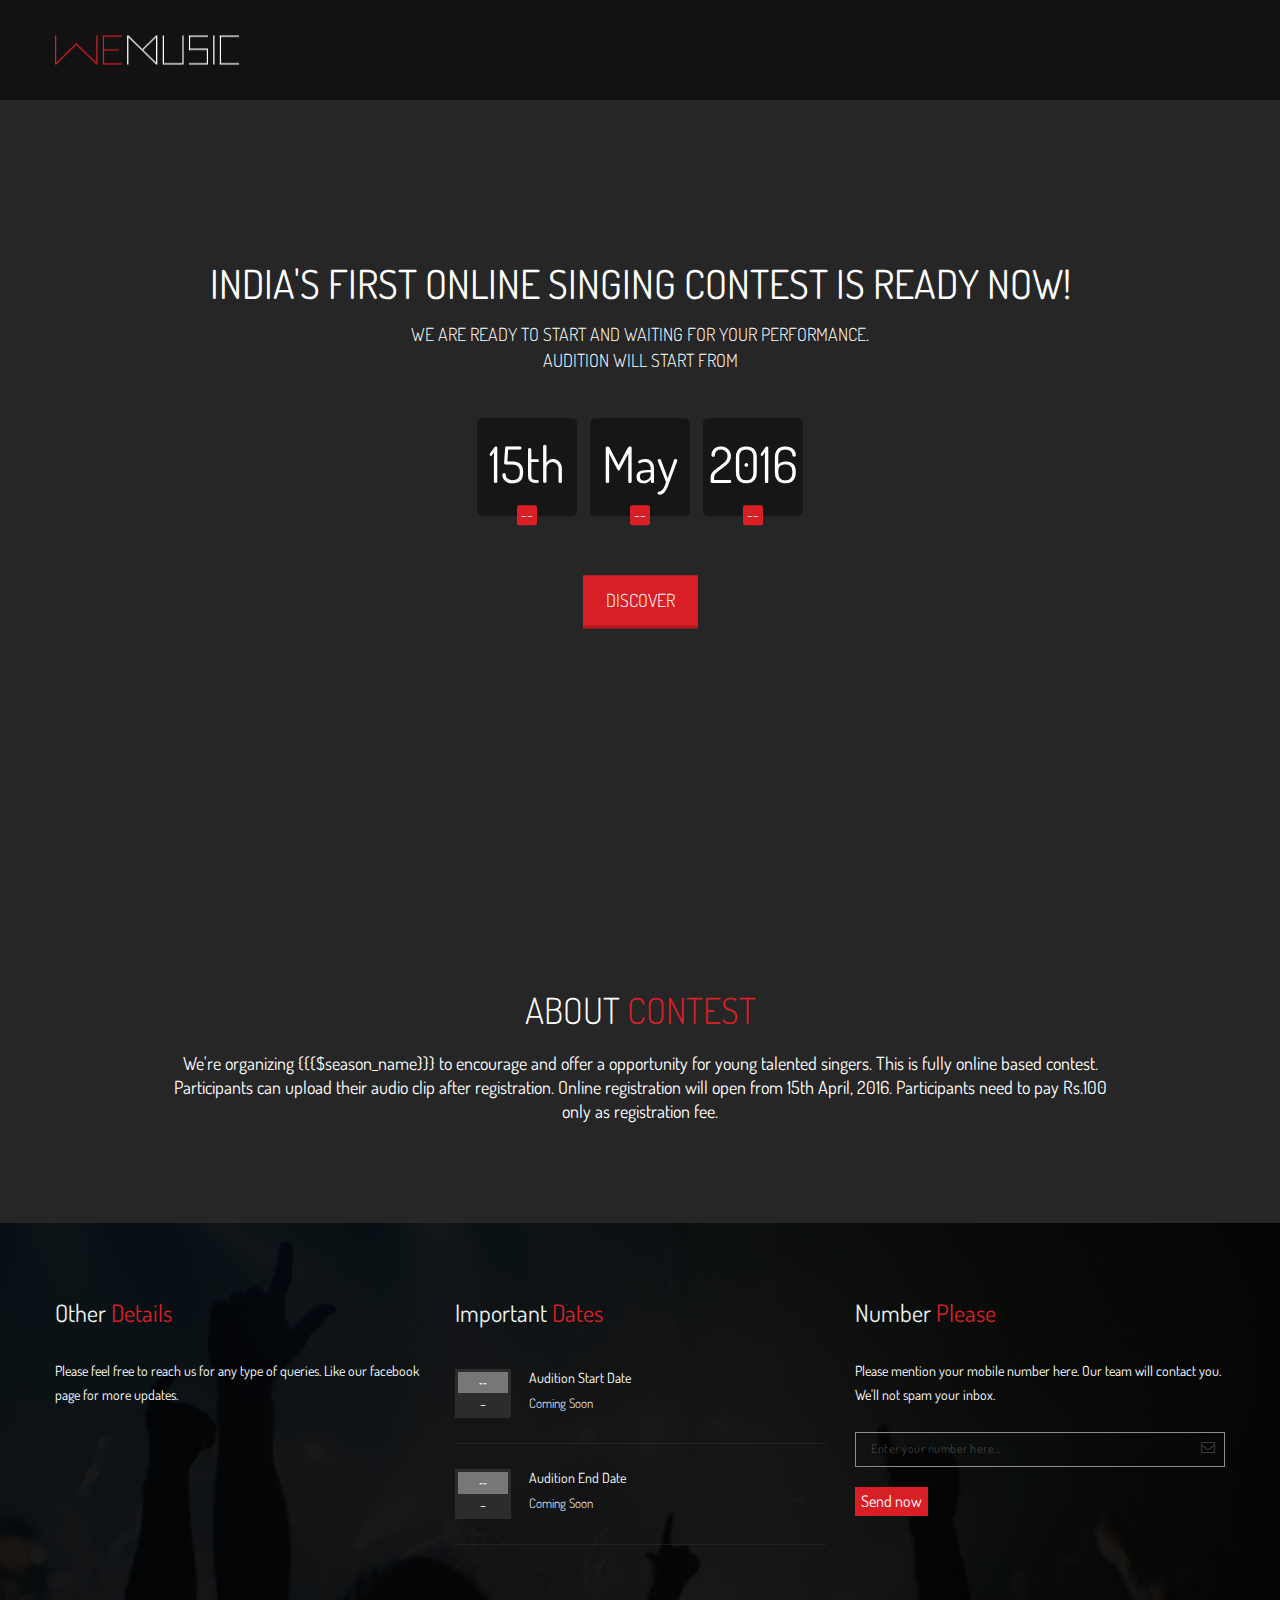
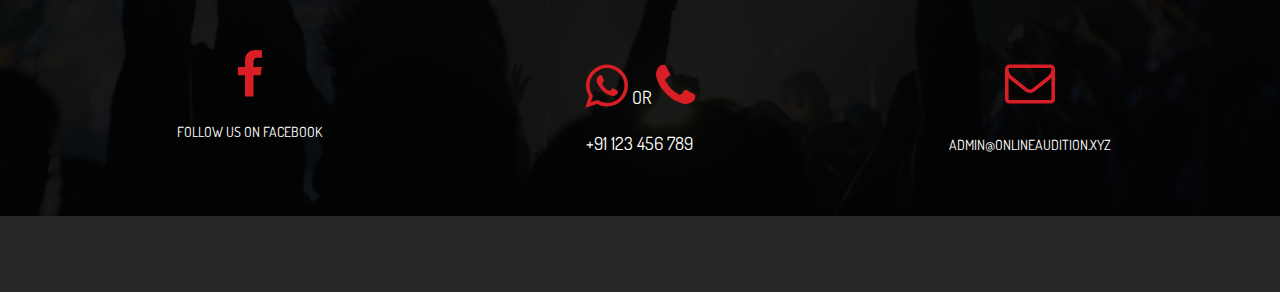
==== telso001/index.html @ 5410f7e4 "asd" ====
<!doctype html>
<html lang="en-US">
  <head>
    <meta http-equiv="Content-Type" content="text/html; charset=UTF-8"/>
    <meta name="viewport" content="width=device-width, initial-scale=1, maximum-scale=1, user-scalable=0"/>
    <link rel="shortcut icon" href="images/favicon.png"/>
    <title>Online Singing Audition | 2016</title>
	<meta name="keywords" content="Online Audition, Singing Contest, Sing online, Audition">
    <meta name="description" content="First online based singing contest WebUnplugged">

    <link rel='stylesheet' href='css/bootstrap.min.css' type='text/css' media='all'/>
    <link rel='stylesheet' href='css/settings.css' type='text/css' media='all'/>
    <link rel='stylesheet' href='css/widget-calendar-full.css' type='text/css' media='all'/>
    <link rel='stylesheet' href='css/style.css' type='text/css' media='all'/>
    <link rel='stylesheet' href='css/commerce.css' type='text/css' media='all'/>
    <link rel='stylesheet' href='css/font-awesome.min.css' type='text/css' media='all'/>
    <link rel='stylesheet' href='css/jquery.mb.YTPlayer.css' type='text/css' media='all'/>
    <link rel='stylesheet' href='css/owl.carousel.css' type='text/css' media='all'/>
    <link rel='stylesheet' href='css/owl.theme.css' type='text/css' media='all'/>
    <link rel='stylesheet' href='css/nivo-lightbox.css' type='text/css' media='all'/>
    <link rel='stylesheet' href='css/nivo-default.css' type='text/css' media='all'/>
    <link rel='stylesheet' href='css/mediaelementplayer.css' type='text/css' media='all'/>
    <link rel='stylesheet' href='css/layout.css' type='text/css' media='all'/>

    <link rel='stylesheet' href='http://fonts.googleapis.com/css?family=Dosis:100,300,400,700,900,300italic,400italic,700italic,900italic' type='text/css' media='all'/>

    <!-- HTML5 Shim and Respond.js IE8 support of HTML5 elements and media queries -->
        <!-- WARNING: Respond.js doesn't work if you view the page via file:// -->
        <!--[if lt IE 9]>
            <script src="js/html5shiv.min.js"></script>
            <script src="js/respond.min.js"></script>
        <![endif]-->
  </head>
  <body class="page-menu-transparent">
    <!--preloader-->
        <div id="loading">
      <div id="loading-center">
        <div id="loading-center-absolute">
          <div class="object"></div>
          <div class="object"></div>
          <div class="object"></div>
          <div class="object"></div>
          <div class="object"></div>
          <div class="object"></div>
          <div class="object"></div>
          <div class="object"></div>
          <div class="object"></div>
          <div class="object"></div>
        </div>
      </div> 
    </div>
        <!--end preloader-->
    <div class="site">
      <header class="noo-header" id="noo-header">
        <div class="navbar-wrapper">
          <div class="navbar navbar-default navbar-static-top">
            <div class="container">
              <div class="navbar-header">
                <h1 class="sr-only">Home</h1>
                <a href="./" class="navbar-brand">
                  <img class="noo-logo-img noo-logo-normal" src="images/logo.png" alt="">
                  <img class="noo-logo-img noo-logo-floating" src="images/logo.png" alt="">
                </a>
              </div>  
              <nav class="collapse navbar-collapse noo-navbar-collapse">
                <ul class="navbar-nav sf-menu">
                </ul>
              </nav>  
            </div>  
          </div>  
        </div>
      </header>
      <div class="container-wrap">
        <div class="main-content container-fullwidth">
          <div class="row row-fluid">
            <div class="nocontainer">
              <div class="col-sm-12">
                <div class="noo-countdown">
                  <ul class="full-background">
                    <li style="background-image: url('images/blog/blog2.jpg')"></li>
                    <li style="background-image: url('images/blog/blog7.jpg')"></li>
                    <li style="background-image: url('images/blog/blog5.jpg')"></li>
                    <li style="background-image: url('images/blog/blog6.jpg')"></li>
                  </ul>
                  <div class="overlay_parallax"></div>
                  <div class="noo-countdown-content">
                    <div class="container">
                      <h2>INDIA'S FIRST ONLINE SINGING CONTEST IS READY NOW!</h2>
                      <p>We are ready to start and waiting for your performance.</p>
                      <p>Audition will start from</p>
                      <!-- <div id="defaultCountdown"></div> -->
                      <div id="defaultCountdown" class="is-countdown">
                        <span class="countdown-row countdown-show4">
                          <span class="countdown-section">
                            <span class="countdown-amount">15th</span>
                            <span class="countdown-period">--</span>
                          </span>
                          <span class="countdown-section">
                            <span class="countdown-amount">May</span>
                            <span class="countdown-period">--</span>
                          </span>
                          <span class="countdown-section">
                            <span class="countdown-amount">2016</span>
                            <span class="countdown-period">--</span>
                          </span>
                        </span>
                      </div>
                      <div class="noo-countdown-footer register-now">
                        <a href="#" data-text="discover now"><span>Discover</span></a>
                      </div>
                    </div>
                  </div>
                </div>
              </div>
            </div>
          </div>

          <div class="row parallax row-fluid home-upcoming-event">
            <div class="overlay_parallax"></div>
            <div class="container">
              <div class="row">
                <div class="col-sm-12">
                  <div class="noo-shortcode-events">
                    <a name="upcoming"></a>
                    <h2 class="sh-event-title">
                      About <span>Contest</span>
                    </h2>
                    <p class="sh-ds">
                      We're organizing {{{$season_name}}} to encourage and offer a opportunity for young talented singers. This is fully online based contest. Participants can upload their audio clip after registration. Online registration will open from 15th April, 2016. Participants need to pay Rs.100 only as registration fee.
                    </p>                    
                  </div>
                </div>
              </div>
            </div>
          </div>
        </div>
      </div>
      <footer class="colophon site-info come-to-footer">
        <div class="colophon wigetized">
          <div class="background-footer"></div>
          <div class="container">
            <div class="row noo-footer-main">
              <div class="col-md-4 col-sm-6">
                <div class="widget widget_text">
                  <h4 class="widget-title">Other <span>Details</span></h4>
                  <div class="textwidget">
                    <p>
                      Please feel free to reach us for any type of queries. Like our facebook page for more updates.
                    </p>
                    <p>
                      
                    </p>
                  </div>
                </div>
              </div>  
              <div class="col-md-4 col-sm-6">
                <div class="widget tribe-events-adv-list-widget">
                  <h4 class="widget-title">Important <span>Dates</span></h4>
                  <div class="tribe-mini-calendar-event">
                    <div class="list-date">
                      <span class="list-dayname">--</span>
                      <span class="list-daynumber">-</span>
                    </div>
                    <div class="list-info">
                      <h2 class="entry-title summary">
                        Audition Start Date
                      </h2>
                      <div class="duration">
                        <span class="date-start dtstart">Coming Soon</span>
                       <!--  -
                        <span class="date-end dtend">October 31-10:00 pm</span> -->
                      </div>
                    </div>  
                  </div>
                  <div class="tribe-mini-calendar-event">
                    <div class="list-date">
                      <span class="list-dayname">--</span>
                      <span class="list-daynumber">-</span>
                    </div>
                    <div class="list-info">
                      <h2 class="entry-title summary">
                        Audition End Date
                      </h2>
                      <div class="duration">
                        <span class="date-start dtstart">Coming Soon</span>
                        <!-- -
                        <span class="date-end dtend">October 31-10:30 pm</span> -->
                      </div>
                    </div>  
                  </div>
                </div>
              </div>
              <div class="col-md-4 col-sm-6">
                <div class="widget mailchimp-widget">
                  <h4 class="widget-title">Number <span>Please</span></h4>
                  <form class="mc-subscribe-form" onSubmit="return saveContact()">
                    <label>Please mention your mobile number here. Our team will contact you. We'll not spam your inbox.</label>
                    <div class="input-mail">
                      <input type="text" name="mc_email" id="mobileNo" class="mc-email" value="" placeholder="Enter your number here..."/>
                      <span class="mobileError"></span>
                      <i class="fa fa-envelope-o icon-mc-email"></i>
                    </div>
                    <input type="submit" name="sendMob" value="Send now"/>
                  </form>
                </div>
              </div>
            </div>  
            <div class="noo-footer-bottom">
              <div class="widget widget_noo_infomation">
                <ul class="noo-infomation">
                  <li>
                    <a href="http://fb.com">
                      <span class="fa fa-facebook infomation-left"></span>
                      <address>Follow us on facebook</address>
                    </a>
                  </li>
                  <li class="info-phone">
                    <span class="fa fa-whatsapp infomation-left"></span> OR
                    <span class="fa fa-phone infomation-left"></span>
                    <span>+91 123 456 789</span>
                  </li>
                  <li class="info-mail">
                    <span class="fa fa-envelope-o infomation-left"></span>
                    <span><a href="mailto:admin@onlineaudition.xyz">admin@onlineaudition.xyz</a></span>
                  </li>
                </ul>
              </div>
            </div>
          </div>  
        </div>  
      </footer>  
    </div>

    <script type='text/javascript' src='http://code.jquery.com/jquery-1.11.3.min.js'></script>
    <script type='text/javascript' src='js/jquery-migrate.min.js'></script>
    <script type='text/javascript' src='js/jquery.themepunch.tools.min.js'></script>
    <script type='text/javascript' src='js/jquery.themepunch.revolution.min.js'></script>
    <script type='text/javascript' src='js/modernizr-2.7.1.min.js'></script>
    <script type='text/javascript' src='js/imagesloaded.pkgd.min.js'></script>
    <script type='text/javascript' src='js/jquery.carouFredSel-6.2.1.js'></script>
    <script type='text/javascript' src='js/jquery.touchSwipe.min.js'></script>
    <script type='text/javascript' src='js/bootstrap.min.js'></script>
    <script type='text/javascript' src='js/hoverIntent-r7.min.js'></script>
    <script type='text/javascript' src='js/superfish-1.7.4.min.js'></script>
    <script type='text/javascript' src='js/main.js'></script>
    <script type='text/javascript' src='js/mediaelement-and-player.js'></script>
    <script type='text/javascript' src='js/player.js'></script>
    <script type='text/javascript' src='js/jquery.plugin.min.js'></script>
    <script type='text/javascript' src='js/jquery.countdown.min.js'></script> 
    <script type='text/javascript' src='js/jquery.parallax.js'></script>
    <script type='text/javascript' src='js/owl.carousel.min.js'></script>

    <script type="text/javascript">
          var $height_w   = jQuery(window).height();
          function saveContact() {
            if(!$('#mobileNo').val()) {
              $('.mobileError').html('Please enter your mobile number');
              return false;
            }
            if($('#mobileNo').val().length != 10){
              $('.mobileError').html('Please enter a valid number');
              return false;
            }
            $.ajax({
              url: 'save-contact.php',
              type: 'POST',
              data: {
                mobile_no: $('#mobileNo').val()
              },
              success: function(res) {
                $('.mobileError').html('Thanks we will contact you soon');
              }
            });
            
            return false;
          }
          

          jQuery('.noo-countdown').css('height',$height_w+'px');
          jQuery(window).resize(function(){
                var $height_w = jQuery(window).height();
                jQuery('.noo-countdown').css('height',$height_w+'px');
          });
            jQuery(function () {
              $('body').on('click', '.register-now', function() {
              $("html, body").animate({
                  scrollTop: $('.come-to-footer').outerHeight()
              }, 800);
              return false;
          });

                jQuery('.full-background li:first-child').show();
                var myVar = '';
                clearInterval(myVar);
                myVar = setInterval(function(){
                    jQuery('.full-background li:first-child').fadeOut(1200).next('li').fadeIn(1200).end().appendTo('.full-background');
                },3500);
              
                                  
              austDay = new Date(2016, 5 - 1,  31);
              // jQuery('#defaultCountdown').countdown({until: austDay});
              jQuery('#year').text(austDay.getFullYear());
            });

        </script>
  </body>
</html>
---- telso001/css/settings.css ----
@font-face {
    font-family: 'revicons';
    src: url('../fonts/revicons.eot?5510888');
    src: url('../fonts/revicons.eot?5510888#iefix') format('embedded-opentype'),url('../fonts/revicons.woff?5510888') format('woff'),url('../fonts/revicons.ttf?5510888') format('truetype'),url('../fonts/revicons.svg?5510888#revicons') format('svg');
    font-weight: normal;
    font-style: normal;
}

[class^="revicon-"]:before,[class*=" revicon-"]:before {
    font-family: "revicons";
    font-style: normal;
    font-weight: normal;
    speak: none;
    display: inline-block;
    text-decoration: inherit;
    width: 1em;
    margin-right: .2em;
    text-align: center;
    font-variant: normal;
    text-transform: none;
    line-height: 1em;
    margin-left: .2em;
}

.revicon-search-1:before {
    content: '\e802';
}

.revicon-pencil-1:before {
    content: '\e831';
}

.revicon-picture-1:before {
    content: '\e803';
}

.revicon-cancel:before {
    content: '\e80a';
}

.revicon-info-circled:before {
    content: '\e80f';
}

.revicon-trash:before {
    content: '\e801';
}

.revicon-left-dir:before {
    content: '\e817';
}

.revicon-right-dir:before {
    content: '\e818';
}

.revicon-down-open:before {
    content: '\e83b';
}

.revicon-left-open:before {
    content: '\e819';
}

.revicon-right-open:before {
    content: '\e81a';
}

.revicon-angle-left:before {
    content: '\e820';
}

.revicon-angle-right:before {
    content: '\e81d';
}

.revicon-left-big:before {
    content: '\e81f';
}

.revicon-right-big:before {
    content: '\e81e';
}

.revicon-magic:before {
    content: '\e807';
}

.revicon-picture:before {
    content: '\e800';
}

.revicon-export:before {
    content: '\e80b';
}

.revicon-cog:before {
    content: '\e832';
}

.revicon-login:before {
    content: '\e833';
}

.revicon-logout:before {
    content: '\e834';
}

.revicon-video:before {
    content: '\e805';
}

.revicon-arrow-combo:before {
    content: '\e827';
}

.revicon-left-open-1:before {
    content: '\e82a';
}

.revicon-right-open-1:before {
    content: '\e82b';
}

.revicon-left-open-mini:before {
    content: '\e822';
}

.revicon-right-open-mini:before {
    content: '\e823';
}

.revicon-left-open-big:before {
    content: '\e824';
}

.revicon-right-open-big:before {
    content: '\e825';
}

.revicon-left:before {
    content: '\e836';
}

.revicon-right:before {
    content: '\e826';
}

.revicon-ccw:before {
    content: '\e808';
}

.revicon-arrows-ccw:before {
    content: '\e806';
}

.revicon-palette:before {
    content: '\e829';
}

.revicon-list-add:before {
    content: '\e80c';
}

.revicon-doc:before {
    content: '\e809';
}

.revicon-left-open-outline:before {
    content: '\e82e';
}

.revicon-left-open-2:before {
    content: '\e82c';
}

.revicon-right-open-outline:before {
    content: '\e82f';
}

.revicon-right-open-2:before {
    content: '\e82d';
}

.revicon-equalizer:before {
    content: '\e83a';
}

.revicon-layers-alt:before {
    content: '\e804';
}

.revicon-popup:before {
    content: '\e828';
}

.tp-static-layers {
    position: absolute;
    z-index: 505;
    top: 0px;
    left: 0px;
}

.tp-caption .frontcorner {
    width: 0;
    height: 0;
    border-left: 40px solid transparent;
    border-right: 0px solid transparent;
    border-top: 40px solid #00A8FF;
    position: absolute;
    left: -40px;
    top: 0px;
}

.tp-caption .backcorner {
    width: 0;
    height: 0;
    border-left: 0px solid transparent;
    border-right: 40px solid transparent;
    border-bottom: 40px solid #00A8FF;
    position: absolute;
    right: 0px;
    top: 0px;
}

.tp-caption .frontcornertop {
    width: 0;
    height: 0;
    border-left: 40px solid transparent;
    border-right: 0px solid transparent;
    border-bottom: 40px solid #00A8FF;
    position: absolute;
    left: -40px;
    top: 0px;
}

.tp-caption .backcornertop {
    width: 0;
    height: 0;
    border-left: 0px solid transparent;
    border-right: 40px solid transparent;
    border-top: 40px solid #00A8FF;
    position: absolute;
    right: 0px;
    top: 0px;
}

.tp-layer-inner-rotation {
    position: relative!important;
}

img.tp-slider-alternative-image {
    width: 100%;
    height: auto;
}

.rev_slider_wrapper {
    position: relative;
}

.rev_slider_wrapper>ul {
    visibility: hidden;
}

.rev_slider {
    position: relative;
    overflow: visible;
}

.rev_slider img {
    max-width: none!important;
    -moz-transition: none 0;
    -webkit-transition: none 0;
    -o-transition: none 0;
    transition: none 0;
    margin: 0px;
    padding: 0px;
    border-width: 0px;
    border: none;
}

.rev_slider .no-slides-text {
    font-weight: bold;
    text-align: center;
    padding-top: 80px;
}

.rev_slider>ul {
    margin: 0px;
    padding: 0px;
    list-style: none!important;
    list-style-type: none;
    background-position: 0px 0px;
}

.rev_slider>ul>li,.rev_slider>ul>li:before {
    list-style: none!important;
    position: absolute;
    visibility: hidden;
    margin: 0px!important;
    padding: 0px!important;
    overflow-x: visible;
    overflow-y: visible;
    list-style-type: none!important;
    background-image: none;
    background-position: 0px 0px;
    text-indent: 0em;
}

.tp-revslider-slidesli,.tp-revslider-mainul {
    padding: 0!important;
    margin: 0!important;
    list-style: none!important;
}

.tp-simpleresponsive>ul,.tp-simpleresponsive>ul>li,.tp-simpleresponsive>ul>li:before {
    list-style: none;
    padding: 0!important;
    margin: 0!important;
    list-style: none!important;
    overflow-x: visible;
    overflow-y: visible;
    background-image: none;
}

.tp-simpleresponsive>ul li {
    list-style: none;
    position: absolute;
    visibility: hidden;
}

.rev_slider .tp-caption,.rev_slider .caption {
    position: absolute;
    visibility: hidden;
    white-space: nowrap;
}

.tp-simpleresponsive img {
    max-width: none;
}

.tp-caption {
    z-index: 1;
}

.tp_inner_padding {
    box-sizing: border-box;
    -webkit-box-sizing: border-box;
    -moz-box-sizing: border-box;
    max-height: none!important;
}

.tp-hide-revslider,.tp-caption.tp-hidden-caption {
    visibility: hidden!important;
    display: none!important;
}

.rev_slider embed,.rev_slider iframe,.rev_slider object,.rev_slider video {
    max-width: none!important;
}

.noFilterClass {
    filter: none!important;
}

.tp-caption.coverscreenvideo {
    width: 100%;
    height: 100%;
    top: 0px;
    left: 0px;
    position: absolute;
}

.caption.fullscreenvideo {
    left: 0px;
    top: 0px;
    position: absolute;
    width: 100%;
    height: 100%;
}

.caption.fullscreenvideo iframe,.caption.fullscreenvideo video {
    width: 100%!important;
    height: 100%!important;
    display: none;
}

.tp-caption.fullscreenvideo {
    left: 0px;
    top: 0px;
    position: absolute;
    width: 100%;
    height: 100%;
}

.tp-caption.fullscreenvideo iframe,.tp-caption.fullscreenvideo iframe video {
    width: 100%!important;
    height: 100%!important;
    display: none;
}

.fullcoveredvideo video,.fullscreenvideo video {
    background: #000;
}

.fullcoveredvideo .tp-poster {
    background-position: center center;
    background-size: cover;
    width: 100%;
    height: 100%;
    top: 0px;
    left: 0px;
}

.html5vid.videoisplaying .tp-poster {
    display: none;
}

.tp-video-play-button {
    background: #000;
    background: rgba(0,0,0,0.3);
    padding: 5px;
    border-radius: 5px;
    -moz-border-radius: 5px;
    -webkit-border-radius: 5px;
    position: absolute;
    top: 50%;
    left: 50%;
    font-size: 40px;
    color: #FFF;
    z-index: 3;
    margin-top: -27px;
    margin-left: -28px;
    text-align: center;
    cursor: pointer;
}

.tp-caption:hover .tp-video-play-button {
    opacity: 1;
}

.html5vid .tp-revstop {
    width: 15px;
    height: 20px;
    border-left: 5px solid #fff;
    border-right: 5px solid #fff;
    position: relative;
    margin: 10px 20px;
    box-sizing: border-box;
    -moz-box-sizing: border-box;
    -webkit-box-sizing: border-box;
}

.html5vid .tp-revstop {
    display: none;
}

.html5vid.videoisplaying .revicon-right-dir {
    display: none;
}

.html5vid.videoisplaying .tp-revstop {
    display: block;
}

.html5vid.videoisplaying .tp-video-play-button {
    display: none;
}

.html5vid:hover .tp-video-play-button {
    display: block;
}

.fullcoveredvideo .tp-video-play-button {
    display: none!important;
}

.tp-video-controls {
    position: absolute;
    bottom: 0;
    left: 0;
    right: 0;
    padding: 5px;
    opacity: 0;
    -webkit-transition: opacity .3s;
    -moz-transition: opacity .3s;
    -o-transition: opacity .3s;
    -ms-transition: opacity .3s;
    transition: opacity .3s;
    background-image: linear-gradient(bottom,rgb(0,0,0) 13%,rgb(50,50,50) 100%);
    background-image: -o-linear-gradient(bottom,rgb(0,0,0) 13%,rgb(50,50,50) 100%);
    background-image: -moz-linear-gradient(bottom,rgb(0,0,0) 13%,rgb(50,50,50) 100%);
    background-image: -webkit-linear-gradient(bottom,rgb(0,0,0) 13%,rgb(50,50,50) 100%);
    background-image: -ms-linear-gradient(bottom,rgb(0,0,0) 13%,rgb(50,50,50) 100%);
    background-image: -webkit-gradient(linear,left bottom,left top,color-stop(0.13,rgb(0,0,0)),color-stop(1,rgb(50,50,50)));
    display: table;
    max-width: 100%;
    overflow: hidden;
    box-sizing: border-box;
    -moz-box-sizing: border-box;
    -webkit-box-sizing: border-box;
}

.tp-caption:hover .tp-video-controls {
    opacity: .9;
}

.tp-video-button {
    background: rgba(0,0,0,.5);
    border: 0;
    color: #EEE;
    -webkit-border-radius: 3px;
    -moz-border-radius: 3px;
    -o-border-radius: 3px;
    border-radius: 3px;
    cursor: pointer;
    line-height: 12px;
    font-size: 12px;
    color: #fff;
    padding: 0px;
    margin: 0px;
    outline: none;
}

.tp-video-button:hover {
    cursor: pointer;
}

.tp-video-button-wrap,.tp-video-seek-bar-wrap,.tp-video-vol-bar-wrap {
    padding: 0px 5px;
    display: table-cell;
}

.tp-video-seek-bar-wrap {
    width: 80%;
}

.tp-video-vol-bar-wrap {
    width: 20%;
}

.tp-volume-bar,.tp-seek-bar {
    width: 100%;
    cursor: pointer;
    outline: none;
    line-height: 12px;
    margin: 0;
    padding: 0;
}

.tp-dottedoverlay {
    background-repeat: repeat;
    width: 100%;
    height: 100%;
    position: absolute;
    top: 0px;
    left: 0px;
    z-index: 3;
}

.tp-dottedoverlay.twoxtwo {
    background: url(../images/assets/gridtile.png);
}

.tp-dottedoverlay.twoxtwowhite {
    background: url(../images/assets/gridtile_white.png);
}

.tp-dottedoverlay.threexthree {
    background: url(../images/assets/gridtile_3x3.png);
}

.tp-dottedoverlay.threexthreewhite {
    background: url(../images/assets/gridtile_3x3_white.png);
}

.fullscreen-container {
    width: 100%;
    position: relative;
    padding: 0;
}

.fullwidthbanner-container {
    width: 100%;
    position: relative;
    padding: 0;
    overflow: hidden;
}

.fullwidthbanner-container .fullwidthabanner {
    width: 100%;
    position: relative;
}

.tp-simpleresponsive .slotholder *,.tp-simpleresponsive img {
}

.tp-simpleresponsive .caption,.tp-simpleresponsive .tp-caption {
    position: absolute;
    -webkit-font-smoothing: antialiased!important;
}

.tp-bannershadow {
    position: absolute;
    margin-left: auto;
    margin-right: auto;
    -moz-user-select: none;
    -khtml-user-select: none;
    -webkit-user-select: none;
    -o-user-select: none;
}

.tp-bannershadow.tp-shadow1 {
    background: url(../images/assets/shadow1.png) no-repeat;
    background-size: 100% 100%;
    width: 890px;
    height: 30px;
    bottom: -30px;
}

.tp-bannershadow.tp-shadow2 {
    background: url(../images/assets/shadow2.png) no-repeat;
    background-size: 100% 100%;
    width: 890px;
    height: 60px;
    bottom: -60px;
}

.tp-bannershadow.tp-shadow3 {
    background: url(../images/assets/shadow3.png) no-repeat;
    background-size: 100% 100%;
    width: 890px;
    height: 60px;
    bottom: -60px;
}

.tp-button {
    padding: 6px 13px 5px;
    border-radius: 3px;
    -moz-border-radius: 3px;
    -webkit-border-radius: 3px;
    height: 30px;
    cursor: pointer;
    color: #fff!important;
    text-shadow: 0px 1px 1px rgba(0,0,0,0.6)!important;
    font-size: 15px;
    line-height: 45px!important;
    background: url(../images/gradient/g30.png) repeat-x top;
    font-family: arial,sans-serif;
    font-weight: bold;
    letter-spacing: -1px;
    text-decoration: none;
}

.tp-button.big {
    color: #fff;
    text-shadow: 0px 1px 1px rgba(0,0,0,0.6);
    font-weight: bold;
    padding: 9px 20px;
    font-size: 19px;
    line-height: 57px!important;
    background: url(../images/gradient/g40.png) repeat-x top;
}

.purchase:hover,.tp-button:hover,.tp-button.big:hover {
    background-position: bottom,15px 11px;
}

.tp-button.green,.tp-button:hover.green,.purchase.green,.purchase:hover.green {
    background-color: #21a117;
    -webkit-box-shadow: 0px 3px 0px 0px #104d0b;
    -moz-box-shadow: 0px 3px 0px 0px #104d0b;
    box-shadow: 0px 3px 0px 0px #104d0b;
}

.tp-button.blue,.tp-button:hover.blue,.purchase.blue,.purchase:hover.blue {
    background-color: #1d78cb;
    -webkit-box-shadow: 0px 3px 0px 0px #0f3e68;
    -moz-box-shadow: 0px 3px 0px 0px #0f3e68;
    box-shadow: 0px 3px 0px 0px #0f3e68;
}

.tp-button.red,.tp-button:hover.red,.purchase.red,.purchase:hover.red {
    background-color: #cb1d1d;
    -webkit-box-shadow: 0px 3px 0px 0px #7c1212;
    -moz-box-shadow: 0px 3px 0px 0px #7c1212;
    box-shadow: 0px 3px 0px 0px #7c1212;
}

.tp-button.orange,.tp-button:hover.orange,.purchase.orange,.purchase:hover.orange {
    background-color: #ff7700;
    -webkit-box-shadow: 0px 3px 0px 0px #a34c00;
    -moz-box-shadow: 0px 3px 0px 0px #a34c00;
    box-shadow: 0px 3px 0px 0px #a34c00;
}

.tp-button.darkgrey,.tp-button.grey,.tp-button:hover.darkgrey,.tp-button:hover.grey,.purchase.darkgrey,.purchase:hover.darkgrey {
    background-color: #555;
    -webkit-box-shadow: 0px 3px 0px 0px #222;
    -moz-box-shadow: 0px 3px 0px 0px #222;
    box-shadow: 0px 3px 0px 0px #222;
}

.tp-button.lightgrey,.tp-button:hover.lightgrey,.purchase.lightgrey,.purchase:hover.lightgrey {
    background-color: #888;
    -webkit-box-shadow: 0px 3px 0px 0px #555;
    -moz-box-shadow: 0px 3px 0px 0px #555;
    box-shadow: 0px 3px 0px 0px #555;
}

.tpclear {
    clear: both;
}

.tp-bullets {
    z-index: 1000;
    position: absolute;
    -ms-filter: "progid:DXImageTransform.Microsoft.Alpha(Opacity=100)";
    -moz-opacity: 1;
    -khtml-opacity: 1;
    opacity: 1;
    -webkit-transition: opacity 0.2s ease-out;
    -moz-transition: opacity 0.2s ease-out;
    -o-transition: opacity 0.2s ease-out;
    -ms-transition: opacity 0.2s ease-out;
    -webkit-transform: translateZ(5px);
}

.tp-bullets.hidebullets {
    -ms-filter: "progid:DXImageTransform.Microsoft.Alpha(Opacity=0)";
    -moz-opacity: 0;
    -khtml-opacity: 0;
    opacity: 0;
}

.tp-bullets.simplebullets.navbar {
    border: 1px solid #666;
    border-bottom: 1px solid #444;
    background: url(../images/assets/boxed_bgtile.png);
    height: 40px;
    padding: 0px 10px;
    -webkit-border-radius: 5px;
    -moz-border-radius: 5px;
    border-radius: 5px;
}

.tp-bullets.simplebullets.navbar-old {
    background: url(../images/assets/navigdots_bgtile.png);
    height: 35px;
    padding: 0px 10px;
    -webkit-border-radius: 5px;
    -moz-border-radius: 5px;
    border-radius: 5px;
}

.tp-bullets.simplebullets.round .bullet {
    cursor: pointer;
    position: relative;
    background: url(../images/assets/bullet.png) no-repeat top left;
    width: 20px;
    height: 20px;
    margin-right: 0px;
    float: left;
    margin-top: 0px;
    margin-left: 3px;
}

.tp-bullets.simplebullets.round .bullet.last {
    margin-right: 3px;
}

.tp-bullets.simplebullets.round-old .bullet {
    cursor: pointer;
    position: relative;
    background: url(../images/assets/bullets.png) no-repeat bottom left;
    width: 23px;
    height: 23px;
    margin-right: 0px;
    float: left;
    margin-top: 0px;
}

.tp-bullets.simplebullets.round-old .bullet.last {
    margin-right: 0px;
}

.tp-bullets.simplebullets.square .bullet {
    cursor: pointer;
    position: relative;
    background: url(../images/assets/bullets2.png) no-repeat bottom left;
    width: 19px;
    height: 19px;
    margin-right: 0px;
    float: left;
    margin-top: 0px;
}

.tp-bullets.simplebullets.square .bullet.last {
    margin-right: 0px;
}

.tp-bullets.simplebullets.square-old .bullet {
    cursor: pointer;
    position: relative;
    background: url(../images/assets/bullets2.png) no-repeat bottom left;
    width: 19px;
    height: 19px;
    margin-right: 0px;
    float: left;
    margin-top: 0px;
}

.tp-bullets.simplebullets.square-old .bullet.last {
    margin-right: 0px;
}

.tp-bullets.simplebullets.navbar .bullet {
    cursor: pointer;
    position: relative;
    background: url(../images/assets/bullet_boxed.png) no-repeat top left;
    width: 18px;
    height: 19px;
    margin-right: 5px;
    float: left;
    margin-top: 10px;
}

.tp-bullets.simplebullets.navbar .bullet.first {
    margin-left: 0px!important;
}

.tp-bullets.simplebullets.navbar .bullet.last {
    margin-right: 0px!important;
}

.tp-bullets.simplebullets.navbar-old .bullet {
    cursor: pointer;
    position: relative;
    background: url(../images/assets/navigdots.png) no-repeat bottom left;
    width: 15px;
    height: 15px;
    margin-left: 5px!important;
    margin-right: 5px!important;
    float: left;
    margin-top: 10px;
}

.tp-bullets.simplebullets.navbar-old .bullet.first {
    margin-left: 0px!important;
}

.tp-bullets.simplebullets.navbar-old .bullet.last {
    margin-right: 0px!important;
}

.tp-bullets.simplebullets .bullet:hover,.tp-bullets.simplebullets .bullet.selected {
    background-position: top left;
}

.tp-bullets.simplebullets.round .bullet:hover,.tp-bullets.simplebullets.round .bullet.selected,.tp-bullets.simplebullets.navbar .bullet:hover,.tp-bullets.simplebullets.navbar .bullet.selected {
    background-position: bottom left;
}

.tparrows {
    -ms-filter: "progid:DXImageTransform.Microsoft.Alpha(Opacity=100)";
    -moz-opacity: 1;
    -khtml-opacity: 1;
    opacity: 1;
    -webkit-transition: opacity 0.2s ease-out;
    -moz-transition: opacity 0.2s ease-out;
    -o-transition: opacity 0.2s ease-out;
    -ms-transition: opacity 0.2s ease-out;
    -webkit-transform: translateZ(1000px);
    -webkit-transform-style: preserve-3d;
}

.tparrows .tp-arr-imgholder {
    display: none;
}

.tparrows .tp-arr-titleholder {
    display: none;
}

.tparrows.hidearrows {
    -ms-filter: "progid:DXImageTransform.Microsoft.Alpha(Opacity=0)";
    -moz-opacity: 0;
    -khtml-opacity: 0;
    opacity: 0;
}

.tp-leftarrow {
    z-index: 100;
    cursor: pointer;
    position: relative;
    background: url(../images/assets/large_left.png) no-repeat top left;
    width: 40px;
    height: 40px;
}

.tp-rightarrow {
    z-index: 100;
    cursor: pointer;
    position: relative;
    background: url(../images/assets/large_right.png) no-repeat top left;
    width: 40px;
    height: 40px;
}

.tp-leftarrow.round {
    z-index: 100;
    cursor: pointer;
    position: relative;
    background: url(../images/images/assets/small_left.png) no-repeat top left;
    width: 19px;
    height: 14px;
    margin-right: 0px;
    float: left;
    margin-top: 0px;
}

.tp-rightarrow.round {
    z-index: 100;
    cursor: pointer;
    position: relative;
    background: url(../images/assets/small_right.png) no-repeat top left;
    width: 19px;
    height: 14px;
    margin-right: 0px;
    float: left;
    margin-top: 0px;
}

.tp-leftarrow.round-old {
    z-index: 100;
    cursor: pointer;
    position: relative;
    background: url(../images/assets/arrow_left.png) no-repeat top left;
    width: 26px;
    height: 26px;
    margin-right: 0px;
    float: left;
    margin-top: 0px;
}

.tp-rightarrow.round-old {
    z-index: 100;
    cursor: pointer;
    position: relative;
    background: url(../images/assets/arrow_right.png) no-repeat top left;
    width: 26px;
    height: 26px;
    margin-right: 0px;
    float: left;
    margin-top: 0px;
}

.tp-leftarrow.navbar {
    z-index: 100;
    cursor: pointer;
    position: relative;
    background: url(../images/assets/small_left_boxed.png) no-repeat top left;
    width: 20px;
    height: 15px;
    float: left;
    margin-right: 6px;
    margin-top: 12px;
}

.tp-rightarrow.navbar {
    z-index: 100;
    cursor: pointer;
    position: relative;
    background: url(../images/assets/small_right_boxed.png) no-repeat top left;
    width: 20px;
    height: 15px;
    float: left;
    margin-left: 6px;
    margin-top: 12px;
}

.tp-leftarrow.navbar-old {
    z-index: 100;
    cursor: pointer;
    position: relative;
    background: url(../images/assets/arrowleft.png) no-repeat top left;
    width: 9px;
    height: 16px;
    float: left;
    margin-right: 6px;
    margin-top: 10px;
}

.tp-rightarrow.navbar-old {
    z-index: 100;
    cursor: pointer;
    position: relative;
    background: url(../images/assets/arrowright.png) no-repeat top left;
    width: 9px;
    height: 16px;
    float: left;
    margin-left: 6px;
    margin-top: 10px;
}

.tp-leftarrow.navbar-old.thumbswitharrow {
    margin-right: 10px;
}

.tp-rightarrow.navbar-old.thumbswitharrow {
    margin-left: 0px;
}

.tp-leftarrow.square {
    z-index: 100;
    cursor: pointer;
    position: relative;
    background: url(../images/assets/arrow_left2.png) no-repeat top left;
    width: 12px;
    height: 17px;
    float: left;
    margin-right: 0px;
    margin-top: 0px;
}

.tp-rightarrow.square {
    z-index: 100;
    cursor: pointer;
    position: relative;
    background: url(../images/assets/arrow_right2.png) no-repeat top left;
    width: 12px;
    height: 17px;
    float: left;
    margin-left: 0px;
    margin-top: 0px;
}

.tp-leftarrow.square-old {
    z-index: 100;
    cursor: pointer;
    position: relative;
    background: url(../images/assets/arrow_left2.png) no-repeat top left;
    width: 12px;
    height: 17px;
    float: left;
    margin-right: 0px;
    margin-top: 0px;
}

.tp-rightarrow.square-old {
    z-index: 100;
    cursor: pointer;
    position: relative;
    background: url(../images/assets/arrow_right2.png) no-repeat top left;
    width: 12px;
    height: 17px;
    float: left;
    margin-left: 0px;
    margin-top: 0px;
}

.tp-leftarrow.default {
    z-index: 100;
    cursor: pointer;
    position: relative;
    background: url(../images/assets/large_left.png) no-repeat 0 0;
    width: 40px;
    height: 40px;
}

.tp-rightarrow.default {
    z-index: 100;
    cursor: pointer;
    position: relative;
    background: url(../images/assets/large_right.png) no-repeat 0 0;
    width: 40px;
    height: 40px;
}

.tp-leftarrow:hover,.tp-rightarrow:hover {
    background-position: bottom left;
}

.tp-bullets.tp-thumbs {
    z-index: 1000;
    position: absolute;
    padding: 3px;
    background-color: #fff;
    width: 500px;
    height: 50px;
    margin-top: -50px;
    vertical-align: top;
}

.tp-bullets.tp-thumbs img {
    vertical-align: top;
}

.fullwidthbanner-container .tp-thumbs {
    padding: 3px;
}

.tp-bullets.tp-thumbs .tp-mask {
    width: 500px;
    height: 50px;
    overflow: hidden;
    position: relative;
}

.tp-bullets.tp-thumbs .tp-mask .tp-thumbcontainer {
    width: 5000px;
    position: absolute;
}

.tp-bullets.tp-thumbs .bullet {
    width: 100px;
    height: 50px;
    cursor: pointer;
    overflow: hidden;
    background: none;
    margin: 0;
    float: left;
    -ms-filter: "progid:DXImageTransform.Microsoft.Alpha(Opacity=50)";
    -moz-opacity: 0.5;
    -khtml-opacity: 0.5;
    opacity: 0.5;
    -webkit-transition: all 0.2s ease-out;
    -moz-transition: all 0.2s ease-out;
    -o-transition: all 0.2s ease-out;
    -ms-transition: all 0.2s ease-out;
}

.tp-bullets.tp-thumbs .bullet:hover,.tp-bullets.tp-thumbs .bullet.selected {
    -ms-filter: "progid:DXImageTransform.Microsoft.Alpha(Opacity=100)";
    -moz-opacity: 1;
    -khtml-opacity: 1;
    opacity: 1;
}

.tp-thumbs img {
    width: 100%;
}

.tp-bannertimer {
    visibility: hidden;
    width: 100%;
    height: 5px;
    background: #fff;
    background: rgba(0,0,0,0.15);
    position: absolute;
    z-index: 200;
    top: 0px;
}

.tp-bannertimer.tp-bottom {
    top: auto;
    bottom: 0px!important;
    height: 5px;
}

.tparrows.preview1 {
    width: 100px;
    height: 100px;
    -webkit-transform-style: preserve-3d;
    -webkit-perspective: 1000;
    -moz-perspective: 1000;
    -webkit-backface-visibility: hidden;
    -moz-backface-visibility: hidden;
    background: transparent;
}

.tparrows.preview1:after {
    position: absolute;
    left: 0px;
    top: 0px;
    font-family: "revicons";
    color: #fff;
    font-size: 30px;
    width: 100px;
    height: 100px;
    text-align: center;
    background: #fff;
    background: rgba(0,0,0,0.15);
    z-index: 2;
    line-height: 100px;
    -webkit-transition: background 0.3s,color 0.3s;
    -moz-transition: background 0.3s,color 0.3s;
    transition: background 0.3s,color 0.3s;
}

.tp-rightarrow.preview1:after {
    content: '\e825';
}

.tp-leftarrow.preview1:after {
    content: '\e824';
}

.tparrows.preview1:hover:after {
    background: rgba(255,255,255,1);
    color: #aaa;
}

.tparrows.preview1 .tp-arr-imgholder {
    background-size: cover;
    background-position: center center;
    display: block;
    width: 100%;
    height: 100%;
    position: absolute;
    top: 0px;
    -webkit-transition: -webkit-transform 0.3s;
    transition: transform 0.3s;
    -webkit-backface-visibility: hidden;
    backface-visibility: hidden;
}

.tparrows.preview1 .tp-arr-iwrapper {
    -webkit-transition: all 0.3s;
    transition: all 0.3s;
    -ms-filter: "progid:DXImageTransform.Microsoft.Alpha(Opacity=0)";
    filter: alpha(opacity=0);
    -moz-opacity: 0.0;
    -khtml-opacity: 0.0;
    opacity: 0.0;
}

.tparrows.preview1:hover .tp-arr-iwrapper {
    -ms-filter: "progid:DXImageTransform.Microsoft.Alpha(Opacity=100)";
    filter: alpha(opacity=100);
    -moz-opacity: 1;
    -khtml-opacity: 1;
    opacity: 1;
}

.tp-rightarrow.preview1 .tp-arr-imgholder {
    right: 100%;
    -webkit-transform: rotateY(-90deg);
    transform: rotateY(-90deg);
    -webkit-transform-origin: 100% 50%;
    transform-origin: 100% 50%;
    -ms-filter: "progid:DXImageTransform.Microsoft.Alpha(Opacity=0)";
    filter: alpha(opacity=0);
    -moz-opacity: 0.0;
    -khtml-opacity: 0.0;
    opacity: 0.0;
}

.tp-leftarrow.preview1 .tp-arr-imgholder {
    left: 100%;
    -webkit-transform: rotateY(90deg);
    transform: rotateY(90deg);
    -webkit-transform-origin: 0% 50%;
    transform-origin: 0% 50%;
    -ms-filter: "progid:DXImageTransform.Microsoft.Alpha(Opacity=0)";
    filter: alpha(opacity=0);
    -moz-opacity: 0.0;
    -khtml-opacity: 0.0;
    opacity: 0.0;
}

.tparrows.preview1:hover .tp-arr-imgholder {
    -webkit-transform: rotateY(0deg);
    transform: rotateY(0deg);
    -ms-filter: "progid:DXImageTransform.Microsoft.Alpha(Opacity=100)";
    filter: alpha(opacity=100);
    -moz-opacity: 1;
    -khtml-opacity: 1;
    opacity: 1;
}

@media only screen and (min-width: 768px) and (max-width: 979px) {
    .tparrows.preview1,.tparrows.preview1:after {
        width: 80px;
        height: 80px;
        line-height: 80px;
        font-size: 24px;
    };
}

@media only screen and (min-width: 480px) and (max-width: 767px) {
    .tparrows.preview1,.tparrows.preview1:after {
        width: 60px;
        height: 60px;
        line-height: 60px;
        font-size: 20px;
    };
}

@media only screen and (min-width: 0px) and (max-width: 479px) {
    .tparrows.preview1,.tparrows.preview1:after {
        width: 40px;
        height: 40px;
        line-height: 40px;
        font-size: 12px;
    };
}

.tp-bullets.preview1 {
    height: 21px;
}

.tp-bullets.preview1 .bullet {
    cursor: pointer;
    position: relative!important;
    background: rgba(0,0,0,0.15)!important;
    -webkit-box-shadow: none;
    -moz-box-shadow: none;
    box-shadow: none;
    width: 5px!important;
    height: 5px!important;
    border: 8px solid rgba(0,0,0,0)!important;
    display: inline-block;
    margin-right: 5px!important;
    margin-bottom: 0px!important;
    -webkit-transition: background-color 0.2s,border-color 0.2s;
    -moz-transition: background-color 0.2s,border-color 0.2s;
    -o-transition: background-color 0.2s,border-color 0.2s;
    -ms-transition: background-color 0.2s,border-color 0.2s;
    transition: background-color 0.2s,border-color 0.2s;
    float: none!important;
    box-sizing: content-box;
    -moz-box-sizing: content-box;
    -webkit-box-sizing: content-box;
}

.tp-bullets.preview1 .bullet.last {
    margin-right: 0px;
}

.tp-bullets.preview1 .bullet:hover,.tp-bullets.preview1 .bullet.selected {
    -webkit-box-shadow: none;
    -moz-box-shadow: none;
    box-shadow: none;
    background: #aaa!important;
    width: 5px!important;
    height: 5px!important;
    border: 8px solid rgba(255,255,255,1)!important;
}

.tparrows.preview2 {
    min-width: 60px;
    min-height: 60px;
    background: #fff;
    ;border-radius: 30px;
    -moz-border-radius: 30px;
    -webkit-border-radius: 30px;
    overflow: hidden;
    -webkit-transition: -webkit-transform 1.3s;
    -webkit-transition: width 0.3s,background-color 0.3s,opacity 0.3s;
    transition: width 0.3s,background-color 0.3s,opacity 0.3s;
    backface-visibility: hidden;
}

.tparrows.preview2:after {
    position: absolute;
    top: 50%;
    font-family: "revicons";
    color: #aaa;
    font-size: 25px;
    margin-top: -12px;
    -webkit-transition: color 0.3s;
    -moz-transition: color 0.3s;
    transition: color 0.3s;
}

.tp-rightarrow.preview2:after {
    content: '\e81e';
    right: 18px;
}

.tp-leftarrow.preview2:after {
    content: '\e81f';
    left: 18px;
}

.tparrows.preview2 .tp-arr-titleholder {
    background-size: cover;
    background-position: center center;
    display: block;
    visibility: hidden;
    position: relative;
    top: 0px;
    -webkit-transition: -webkit-transform 0.3s;
    transition: transform 0.3s;
    -webkit-backface-visibility: hidden;
    backface-visibility: hidden;
    white-space: nowrap;
    color: #000;
    text-transform: uppercase;
    font-weight: 400;
    font-size: 14px;
    line-height: 60px;
    padding: 0px 10px;
}

.tp-rightarrow.preview2 .tp-arr-titleholder {
    right: 50px;
    -webkit-transform: translateX(-100%);
    transform: translateX(-100%);
}

.tp-leftarrow.preview2 .tp-arr-titleholder {
    left: 50px;
    -webkit-transform: translateX(100%);
    transform: translateX(100%);
}

.tparrows.preview2.hovered {
    width: 300px;
}

.tparrows.preview2:hover {
    background: #fff;
}

.tparrows.preview2:hover:after {
    color: #000;
}

.tparrows.preview2:hover .tp-arr-titleholder {
    -webkit-transform: translateX(0px);
    transform: translateX(0px);
    visibility: visible;
    position: absolute;
}

.tp-bullets.preview2 {
    height: 17px;
}

.tp-bullets.preview2 .bullet {
    cursor: pointer;
    position: relative!important;
    background: rgba(0,0,0,0.5)!important;
    -webkit-border-radius: 10px;
    border-radius: 10px;
    -webkit-box-shadow: none;
    -moz-box-shadow: none;
    box-shadow: none;
    width: 6px!important;
    height: 6px!important;
    border: 5px solid rgba(0,0,0,0)!important;
    display: inline-block;
    margin-right: 2px!important;
    margin-bottom: 0px!important;
    -webkit-transition: background-color 0.2s,border-color 0.2s;
    -moz-transition: background-color 0.2s,border-color 0.2s;
    -o-transition: background-color 0.2s,border-color 0.2s;
    -ms-transition: background-color 0.2s,border-color 0.2s;
    transition: background-color 0.2s,border-color 0.2s;
    float: none!important;
    box-sizing: content-box;
    -moz-box-sizing: content-box;
    -webkit-box-sizing: content-box;
}

.tp-bullets.preview2 .bullet.last {
    margin-right: 0px;
}

.tp-bullets.preview2 .bullet:hover,.tp-bullets.preview2 .bullet.selected {
    -webkit-box-shadow: none;
    -moz-box-shadow: none;
    box-shadow: none;
    background: rgba(255,255,255,1)!important;
    width: 6px!important;
    height: 6px!important;
    border: 5px solid rgba(0,0,0,1)!important;
}

.tp-arr-titleholder.alwayshidden {
    display: none!important;
}

@media only screen and (min-width: 768px) and (max-width: 979px) {
    .tparrows.preview2 {
        min-width: 40px;
        min-height: 40px;
        width: 40px;
        height: 40px;
        border-radius: 20px;
        -moz-border-radius: 20px;
        -webkit-border-radius: 20px;
    }

    .tparrows.preview2:after {
        position: absolute;
        top: 50%;
        font-family: "revicons";
        font-size: 20px;
        margin-top: -12px;
    }

    .tp-rightarrow.preview2:after {
        content: '\e81e';
        right: 11px;
    }

    .tp-leftarrow.preview2:after {
        content: '\e81f';
        left: 11px;
    }

    .tparrows.preview2 .tp-arr-titleholder {
        font-size: 12px;
        line-height: 40px;
        letter-spacing: 0px;
    }

    .tp-rightarrow.preview2 .tp-arr-titleholder {
        right: 35px;
    }

    .tp-leftarrow.preview2 .tp-arr-titleholder {
        left: 35px;
    };
}

@media only screen and (min-width: 480px) and (max-width: 767px) {
    .tparrows.preview2 {
        min-width: 30px;
        min-height: 30px;
        width: 30px;
        height: 30px;
        border-radius: 15px;
        -moz-border-radius: 15px;
        -webkit-border-radius: 15px;
    }

    .tparrows.preview2:after {
        position: absolute;
        top: 50%;
        font-family: "revicons";
        font-size: 14px;
        margin-top: -12px;
    }

    .tp-rightarrow.preview2:after {
        content: '\e81e';
        right: 8px;
    }

    .tp-leftarrow.preview2:after {
        content: '\e81f';
        left: 8px;
    }

    .tparrows.preview2 .tp-arr-titleholder {
        font-size: 10px;
        line-height: 30px;
        letter-spacing: 0px;
    }

    .tp-rightarrow.preview2 .tp-arr-titleholder {
        right: 25px;
    }

    .tp-leftarrow.preview2 .tp-arr-titleholder {
        left: 25px;
    }

    .tparrows.preview2 .tp-arr-titleholder {
        display: none;
        visibility: none;
    };
}

@media only screen and (min-width: 0px) and (max-width: 479px) {
    .tparrows.preview2 {
        min-width: 30px;
        min-height: 30px;
        width: 30px;
        height: 30px;
        border-radius: 15px;
        -moz-border-radius: 15px;
        -webkit-border-radius: 15px;
    }

    .tparrows.preview2:after {
        position: absolute;
        top: 50%;
        font-family: "revicons";
        font-size: 14px;
        margin-top: -12px;
    }

    .tp-rightarrow.preview2:after {
        content: '\e81e';
        right: 8px;
    }

    .tp-leftarrow.preview2:after {
        content: '\e81f';
        left: 8px;
    }

    .tparrows.preview2 .tp-arr-titleholder {
        display: none;
        visibility: none;
    }

    .tparrows.preview2:hover {
        width: 30px!important;
        height: 30px!important;
    };
}

.tparrows.preview3 {
    width: 70px;
    height: 70px;
    background: #fff;
    background: rgba(255,255,255,1);
    -webkit-transform-style: flat;
}

.tparrows.preview3:after {
    position: absolute;
    line-height: 70px;
    text-align: center;
    font-family: "revicons";
    color: #aaa;
    font-size: 30px;
    top: 0px;
    left: 0px;
    ;background: #fff;
    z-index: 100;
    width: 70px;
    height: 70px;
    -webkit-transition: color 0.3s;
    -moz-transition: color 0.3s;
    transition: color 0.3s;
}

.tparrows.preview3:hover:after {
    color: #000;
}

.tp-rightarrow.preview3:after {
    content: '\e825';
}

.tp-leftarrow.preview3:after {
    content: '\e824';
}

.tparrows.preview3 .tp-arr-iwrapper {
    -webkit-transform: scale(0,1);
    transform: scale(0,1);
    -webkit-transform-origin: 100% 50%;
    transform-origin: 100% 50%;
    -webkit-transition: -webkit-transform 0.2s;
    transition: transform 0.2s;
    z-index: 0;
    position: absolute;
    background: #000;
    background: rgba(0,0,0,0.75);
    display: table;
    min-height: 90px;
    top: -10px;
}

.tp-leftarrow.preview3 .tp-arr-iwrapper {
    -webkit-transform: scale(0,1);
    transform: scale(0,1);
    -webkit-transform-origin: 0% 50%;
    transform-origin: 0% 50%;
}

.tparrows.preview3 .tp-arr-imgholder {
    display: block;
    background-size: cover;
    background-position: center center;
    display: table-cell;
    min-width: 90px;
    height: 90px;
    position: relative;
    top: 0px;
}

.tp-rightarrow.preview3 .tp-arr-iwrapper {
    right: 0px;
    padding-right: 70px;
}

.tp-leftarrow.preview3 .tp-arr-iwrapper {
    left: 0px;
    direction: rtl;
    padding-left: 70px;
}

.tparrows.preview3 .tp-arr-titleholder {
    display: table-cell;
    padding: 30px;
    font-size: 16px;
    color: #fff;
    white-space: nowrap;
    position: relative;
    clear: right;
    vertical-align: middle;
}

.tparrows.preview3:hover .tp-arr-iwrapper {
    -webkit-transform: scale(1,1);
    transform: scale(1,1);
}

.tp-bullets.preview3 {
    height: 17px;
}

.tp-bullets.preview3 .bullet {
    cursor: pointer;
    position: relative!important;
    background: rgba(0,0,0,0.5)!important;
    -webkit-border-radius: 10px;
    border-radius: 10px;
    -webkit-box-shadow: none;
    -moz-box-shadow: none;
    box-shadow: none;
    width: 6px!important;
    height: 6px!important;
    border: 5px solid rgba(0,0,0,0)!important;
    display: inline-block;
    margin-right: 2px!important;
    margin-bottom: 0px!important;
    -webkit-transition: background-color 0.2s,border-color 0.2s;
    -moz-transition: background-color 0.2s,border-color 0.2s;
    -o-transition: background-color 0.2s,border-color 0.2s;
    -ms-transition: background-color 0.2s,border-color 0.2s;
    transition: background-color 0.2s,border-color 0.2s;
    float: none!important;
    box-sizing: content-box;
    -moz-box-sizing: content-box;
    -webkit-box-sizing: content-box;
}

.tp-bullets.preview3 .bullet.last {
    margin-right: 0px;
}

.tp-bullets.preview3 .bullet:hover,.tp-bullets.preview3 .bullet.selected {
    -webkit-box-shadow: none;
    -moz-box-shadow: none;
    box-shadow: none;
    background: rgba(255,255,255,1)!important;
    width: 6px!important;
    height: 6px!important;
    border: 5px solid rgba(0,0,0,1)!important;
}

@media only screen and (min-width: 768px) and (max-width: 979px) {
    .tparrows.preview3:after,.tparrows.preview3 {
        width: 50px;
        height: 50px;
        line-height: 50px;
        font-size: 20px;
    }

    .tparrows.preview3 .tp-arr-iwrapper {
        min-height: 70px;
    }

    .tparrows.preview3 .tp-arr-imgholder {
        min-width: 70px;
        height: 70px;
    }

    .tp-rightarrow.preview3 .tp-arr-iwrapper {
        padding-right: 50px;
    }

    .tp-leftarrow.preview3 .tp-arr-iwrapper {
        padding-left: 50px;
    }

    .tparrows.preview3 .tp-arr-titleholder {
        padding: 10px;
        font-size: 16px;
    };
}

@media only screen  and (max-width: 767px) {
    .tparrows.preview3:after,.tparrows.preview3 {
        width: 50px;
        height: 50px;
        line-height: 50px;
        font-size: 20px;
    }

    .tparrows.preview3 .tp-arr-iwrapper {
        min-height: 70px;
    };
}

.tparrows.preview4 {
    width: 30px;
    height: 110px;
    background: transparent;
    -webkit-transform-style: preserve-3d;
    -webkit-perspective: 1000;
    -moz-perspective: 1000;
}

.tparrows.preview4:after {
    position: absolute;
    line-height: 110px;
    text-align: center;
    font-family: "revicons";
    color: #fff;
    font-size: 20px;
    top: 0px;
    left: 0px;
    z-index: 0;
    width: 30px;
    height: 110px;
    background: #000;
    background: rgba(0,0,0,0.25);
    -webkit-transition: all 0.2s ease-in-out;
    -moz-transition: all 0.2s ease-in-out;
    -o-transition: all 0.2s ease-in-out;
    transition: all 0.2s ease-in-out;
    -ms-filter: "progid:DXImageTransform.Microsoft.Alpha(Opacity=100)";
    filter: alpha(opacity=100);
    -moz-opacity: 1;
    -khtml-opacity: 1;
    opacity: 1;
}

.tp-rightarrow.preview4:after {
    content: '\e825';
}

.tp-leftarrow.preview4:after {
    content: '\e824';
}

.tparrows.preview4 .tp-arr-allwrapper {
    visibility: hidden;
    width: 180px;
    position: absolute;
    z-index: 1;
    min-height: 120px;
    top: 0px;
    left: -150px;
    overflow: hidden;
    -webkit-perspective: 1000px;
    -webkit-transform-style: flat;
}

.tp-leftarrow.preview4 .tp-arr-allwrapper {
    left: 0px;
}

.tparrows.preview4 .tp-arr-iwrapper {
    position: relative;
}

.tparrows.preview4 .tp-arr-imgholder {
    display: block;
    background-size: cover;
    background-position: center center;
    width: 180px;
    height: 110px;
    position: relative;
    top: 0px;
    -webkit-backface-visibility: hidden;
    backface-visibility: hidden;
}

.tparrows.preview4 .tp-arr-imgholder2 {
    display: block;
    background-size: cover;
    background-position: center center;
    width: 180px;
    height: 110px;
    position: absolute;
    top: 0px;
    left: 180px;
    -webkit-backface-visibility: hidden;
    backface-visibility: hidden;
}

.tp-leftarrow.preview4 .tp-arr-imgholder2 {
    left: -180px;
}

.tparrows.preview4 .tp-arr-titleholder {
    display: block;
    font-size: 12px;
    line-height: 25px;
    padding: 0px 10px;
    text-align: left;
    color: #fff;
    position: relative;
    background: #000;
    color: #FFF;
    text-transform: uppercase;
    white-space: nowrap;
    letter-spacing: 1px;
    font-weight: 700;
    font-size: 11px;
    line-height: 2.75;
    -webkit-transition: all 0.3s;
    transition: all 0.3s;
    -webkit-transform: rotateX(-90deg);
    transform: rotateX(-90deg);
    -webkit-transform-origin: 50% 0;
    transform-origin: 50% 0;
    -webkit-backface-visibility: hidden;
    backface-visibility: hidden;
    -ms-filter: "progid:DXImageTransform.Microsoft.Alpha(Opacity=0)";
    filter: alpha(opacity=0);
    -moz-opacity: 0.0;
    -khtml-opacity: 0.0;
    opacity: 0.0;
}

.tparrows.preview4:after {
    transform-origin: 100% 100%;
    -webkit-transform-origin: 100% 100%;
}

.tp-leftarrow.preview4:after {
    transform-origin: 0% 0%;
    -webkit-transform-origin: 0% 0%;
}

@media only screen and (min-width: 768px) {
    .tparrows.preview4:hover:after {
        -webkit-transform: rotateY(-90deg);
        transform: rotateY(-90deg);
    }

    .tp-leftarrow.preview4:hover:after {
        -webkit-transform: rotateY(90deg);
        transform: rotateY(90deg);
    }

    .tparrows.preview4:hover .tp-arr-titleholder {
        -webkit-transition-delay: 0.4s;
        transition-delay: 0.4s;
        -webkit-transform: rotateX(0deg);
        transform: rotateX(0deg);
        -ms-filter: "progid:DXImageTransform.Microsoft.Alpha(Opacity=100)";
        filter: alpha(opacity=100);
        -moz-opacity: 1;

        -khtml-opacity: 1;
        opacity: 1;
    };
}

.tp-bullets.preview4 {
    height: 17px;
}

.tp-bullets.preview4 .bullet {
    cursor: pointer;
    position: relative!important;
    background: rgba(0,0,0,0.5)!important;
    -webkit-border-radius: 10px;
    border-radius: 10px;
    -webkit-box-shadow: none;
    -moz-box-shadow: none;
    box-shadow: none;
    width: 6px!important;
    height: 6px!important;
    border: 5px solid rgba(0,0,0,0)!important;
    display: inline-block;
    margin-right: 2px!important;
    margin-bottom: 0px!important;
    -webkit-transition: background-color 0.2s,border-color 0.2s;
    -moz-transition: background-color 0.2s,border-color 0.2s;
    -o-transition: background-color 0.2s,border-color 0.2s;
    -ms-transition: background-color 0.2s,border-color 0.2s;
    transition: background-color 0.2s,border-color 0.2s;
    float: none!important;
    box-sizing: content-box;
    -moz-box-sizing: content-box;
    -webkit-box-sizing: content-box;
}

.tp-bullets.preview4 .bullet.last {
    margin-right: 0px;
}

.tp-bullets.preview4 .bullet:hover,.tp-bullets.preview4 .bullet.selected {
    -webkit-box-shadow: none;
    -moz-box-shadow: none;
    box-shadow: none;
    background: rgba(255,255,255,1)!important;
    width: 6px!important;
    height: 6px!important;
    border: 5px solid rgba(0,0,0,1)!important;
}

@media only screen  and (max-width: 767px) {
    .tparrows.preview4 {
        width: 20px;
        height: 80px;
    }

    .tparrows.preview4:after {
        width: 20px;
        height: 80px;
        line-height: 80px;
        font-size: 14px;
    }

    .tparrows.preview1 .tp-arr-allwrapper,.tparrows.preview2 .tp-arr-allwrapper,.tparrows.preview3 .tp-arr-allwrapper,.tparrows.preview4 .tp-arr-allwrapper {
        display: none!important;
    };
}

.tp-simpleresponsive img {
    -moz-user-select: none;
    -khtml-user-select: none;
    -webkit-user-select: none;
    -o-user-select: none;
}

.tp-caption img {
    background: transparent;
    -ms-filter: "progid:DXImageTransform.Microsoft.gradient(startColorstr=#00FFFFFF,endColorstr=#00FFFFFF)";
    filter: progid:DXImageTransform.Microsoft.gradient(startColorstr=#00FFFFFF,endColorstr=#00FFFFFF);
    zoom: 1;
}

.caption.slidelink a div,.tp-caption.slidelink a div {
    width: 3000px;
    height: 1500px;
    background: url(../images/assets/coloredbg.png) repeat;
}

.tp-caption.slidelink a span {
    background: url(../images/assets/coloredbg.png) repeat;
}

.tp-loader {
    top: 50%;
    left: 50%;
    z-index: 10000;
    position: absolute;
}

.tp-loader.spinner0 {
    width: 40px;
    height: 40px;
    background: url(../images/assets/loader.gif) no-repeat center center;
    background-color: #fff;
    box-shadow: 0px 0px 20px 0px rgba(0,0,0,0.15);
    -webkit-box-shadow: 0px 0px 20px 0px rgba(0,0,0,0.15);
    margin-top: -20px;
    margin-left: -20px;
    -webkit-animation: tp-rotateplane 1.2s infinite ease-in-out;
    animation: tp-rotateplane 1.2s infinite ease-in-out;
    border-radius: 3px;
    -moz-border-radius: 3px;
    -webkit-border-radius: 3px;
}

.tp-loader.spinner1 {
    width: 40px;
    height: 40px;
    background-color: #fff;
    box-shadow: 0px 0px 20px 0px rgba(0,0,0,0.15);
    -webkit-box-shadow: 0px 0px 20px 0px rgba(0,0,0,0.15);
    margin-top: -20px;
    margin-left: -20px;
    -webkit-animation: tp-rotateplane 1.2s infinite ease-in-out;
    animation: tp-rotateplane 1.2s infinite ease-in-out;
    border-radius: 3px;
    -moz-border-radius: 3px;
    -webkit-border-radius: 3px;
}

.tp-loader.spinner5 {
    background: url(../images/assets/loader.gif) no-repeat 10px 10px;
    background-color: #fff;
    margin: -22px -22px;
    width: 44px;
    height: 44px;
    border-radius: 3px;
    -moz-border-radius: 3px;
    -webkit-border-radius: 3px;
}

.tp-caption.black,.black {
	color:#000;
	text-shadow:none;
}

.tp-caption.titlenoo,.titlenoo {
	font-size:70px;
	line-height:70px;
	font-weight:400;
	font-family:Dosis,serif;
	color:#fff;
	text-decoration:none;
	text-transform:uppercase;
	background-color:transparent;
	border-color:#ffd658;
	border-style:none;
	border-width:0;
}

.tp-caption.sliderdsnoo,.sliderdsnoo {
	font-size:24px;
	line-height:30px;
	font-weight:300;
	font-family:Dosis,serif;
	color:#fff;
	text-decoration:none;
	background-color:transparent;
	text-transform:uppercase;
	border-color:#ffd658;
	border-style:none;
	border-width:0;
}
---- telso001/css/widget-calendar-full.css ----
.tribe-mini-calendar-wrapper {
	width:100%;
}

.tribe-mini-calendar-grid-wrapper {
	margin-bottom:10px;
}

.tribe-mini-calendar {
	border-collapse:collapse;
	margin-left:-1px;
	width:100%;
	line-height:1;
}

.tribe-mini-calendar td,.tribe-mini-calendar th {
	width:14.2857142857%;
	text-align:center;
	vertical-align:top;
	border:1px solid #d2d2d2;
	padding:0;
}

.tribe-mini-calendar-dayofweek {
	background:#ddd;
	color:#333;
	font-weight:700;
	text-transform:uppercase;
	padding:3px 0;
}

.tribe-mini-calendar div[id*='daynum-'] a {
	display:block;
	text-decoration:none;
	position:relative;
	padding:5px 5px 15px;
}

.tribe-mini-calendar .tribe-events-has-events:hover {
	background:#444;
}

.tribe-mini-calendar .tribe-events-has-events:hover a:hover {
	background:#999;
}

.tribe-mini-calendar .tribe-events-has-events:hover a,.tribe-mini-calendar .tribe-events-has-events:hover a:hover {
	color:#fff;
	text-decoration:none;
}

.tribe-mini-calendar-no-event {
	color:#999;
	font-weight:700;
	display:block;
	text-decoration:none;
	padding:5px 5px 15px;
}

.tribe-mini-calendar .tribe-events-past {
	opacity:.6;
}

.tribe-mini-calendar-nav {
	text-align:center;
	vertical-align:middle;
	border:1px solid #666;
	background:#666;
	color:#fff;
}

.tribe-mini-calendar-nav div {
	position:relative;
}

.tribe-mini-calendar-nav span {
	font-weight:700;
	display:inline-block;
	color:#fff;
	text-transform:uppercase;
	margin:0 auto;
}

.tribe-mini-calendar-nav span.active {
	visibility:hidden;
}

.tribe-mini-calendar-nav .tribe-mini-calendar-nav-link {
	display:inline-block;
	color:#999;
	padding:5px;
}

.tribe-mini-calendar-nav .prev-month {
	margin:0 20px 0 0;
}

.tribe-mini-calendar-nav .next-month {
	margin:0 0 0 20px;
}

.tribe-mini-calendar-nav .tribe-mini-calendar-nav-link:hover {
	color:#6fb7ff;
}

.tribe-mini-calendar .tribe-events-has-events div[id*='daynum-'] a:before {
	content:'';
	display:block;
	height:7px;
	width:7px;
	background:#999;
	position:absolute;
	left:50%;
	bottom:4px;
	border-radius:7px;
	-moz-border-radius:7px;
	-webkit-border-radius:7px;
	margin:5px auto 0 -4px;
	padding:0;
}

.tribe-mini-calendar-nav #ajax-loading-mini {
	position:absolute;
	top:50%;
	left:50%;
	display:none;
	width:16px;
	height:16px;
	margin:-8px 0 0 -8px;
}

.tribe-mini-calendar .tribe-events-present,.tribe-mini-calendar .tribe-mini-calendar-today {
	background-color:#666;
}

.tribe-mini-calendar-event {
	overflow:hidden;
	width:100%;
	padding-bottom:5px;
	margin-bottom:5px;
	border-bottom:1px dotted #2f2f2f;
}

.tribe-mini-calendar-right .tribe-mini-calendar-event:last-child {
	border:0;
}

.tribe-mini-calendar-event.first {
	margin-top:10px;
}

.tribe-mini-calendar-event .list-date {
	float:left;
	overflow:hidden;
	font-weight:700;
	width:15%;
	text-align:center;
	display:inline;
	background:#666;
	box-sizing:border-box;
	-moz-box-sizing:border-box;
	-webkit-box-sizing:border-box;
	margin:10px 5% 10px 0;
	padding:3px;
}

.tribe-mini-calendar-event .list-info {
	display:inline;
	line-height:1;
	float:left;
	width:80%;
	font-size:13px;
	margin:10px 0;
}

.tribe-mini-calendar-event .list-date .list-dayname {
	background:#fff;
	color:#666;
	font-size:9px;
	text-transform:uppercase;
	width:100%;
	text-align:center;
	display:block;
	box-sizing:border-box;
	-moz-box-sizing:border-box;
	-webkit-box-sizing:border-box;
	padding:3px;
}

.tribe-mini-calendar-event .list-date .list-daynumber {
	color:#fff;
	font-size:15px;
	width:100%;
	line-height:22px;
	display:block;
	text-align:center;
}

.tribe-mini-calendar-event .list-info h2 {
	font-size:14px;
	font-weight:700;
	line-height:18px;
	margin-top:0;
	margin-bottom:10px;
}

.tribe-mini-calendar-event .list-info p {
	display:none;
	margin:5px 0;
}

.tribe-mini-calendar-event.first .list-info p {
	display:block;
}

.tribe-mini-calendar-event .tribe-events-divider {
	display:inline;
	font-weight:400;
}

.tribe-mini-calendar-event .tribe-events-event-schedule-details {
	display:inline-block;
}

.tribe-mini-calendar-event .tribe-events-event-schedule-details,.tribe-mini-calendar-event-venue {
	margin:5px 0 0;
}

.tribe-mini-calendar-wrapper a.tribe-events-button {
	margin-top:10px;
	display:inline-block;
	background-color:#666;
	color:#fff;
	background-image:none;
	font-size:11px;
	font-weight:700;
	text-align:center;
	text-transform:uppercase;
	letter-spacing:1px;
	-webkit-border-radius:3px;
	border-radius:3px;
	border:0;
	line-height:normal;
	cursor:pointer;
	-webkit-box-shadow:none;
	box-shadow:none;
	text-decoration:none;
	padding:6px 9px;
}

.tribe-theme-twentyfifteen .tribe_mini_calendar_widget,.tribe-theme-twentyfifteen .tribe-events-adv-list-widget,.tribe-theme-twentyfifteen .tribe-events-countdown-widget {
	word-wrap:normal;
}

.tribe-theme-twentyfifteen .tribe-mini-calendar-event {
	margin-left:0;
	margin-right:0;
}

.tribe-theme-twentyfifteen .tribe-mini-calendar-list-wrapper .type-tribe_events {
	margin-left:0;
	margin-right:0;
	box-shadow:none;
}

.tribe-theme-twentyfifteen .tribe-mini-calendar-event .list-date {
	width:18%;
	margin-right:7%;
}

.tribe-theme-twentyfifteen .tribe-mini-calendar-event .list-info {
	width:75%;
}

.tribe-theme-twentyfifteen .tribe-mini-calendar div[id*='daynum-'] a {
	padding:5px 0 15px;
}

.tribe-mini-calendar thead,.tribe-mini-calendar .tribe-events-has-events.tribe-mini-calendar-today:hover {
	background:#666;
}

.tribe-mini-calendar .tribe-events-has-events div[id*='daynum-'],.tribe-mini-calendar-event-cost {
	font-weight:700;
}

.tribe-mini-calendar .tribe-events-has-events.tribe-mini-calendar-today a,.tribe-mini-calendar .tribe-events-present a {
	color:#fff;
}

.tribe-mini-calendar .tribe-events-has-events.tribe-mini-calendar-today div[id*='daynum-'] a:before,.tribe-events-has-events.tribe-events-present div[id*='daynum-'] a:before,.tribe-events-has-events div[id*='daynum-'] a:hover:before {
	background:#fff;
}
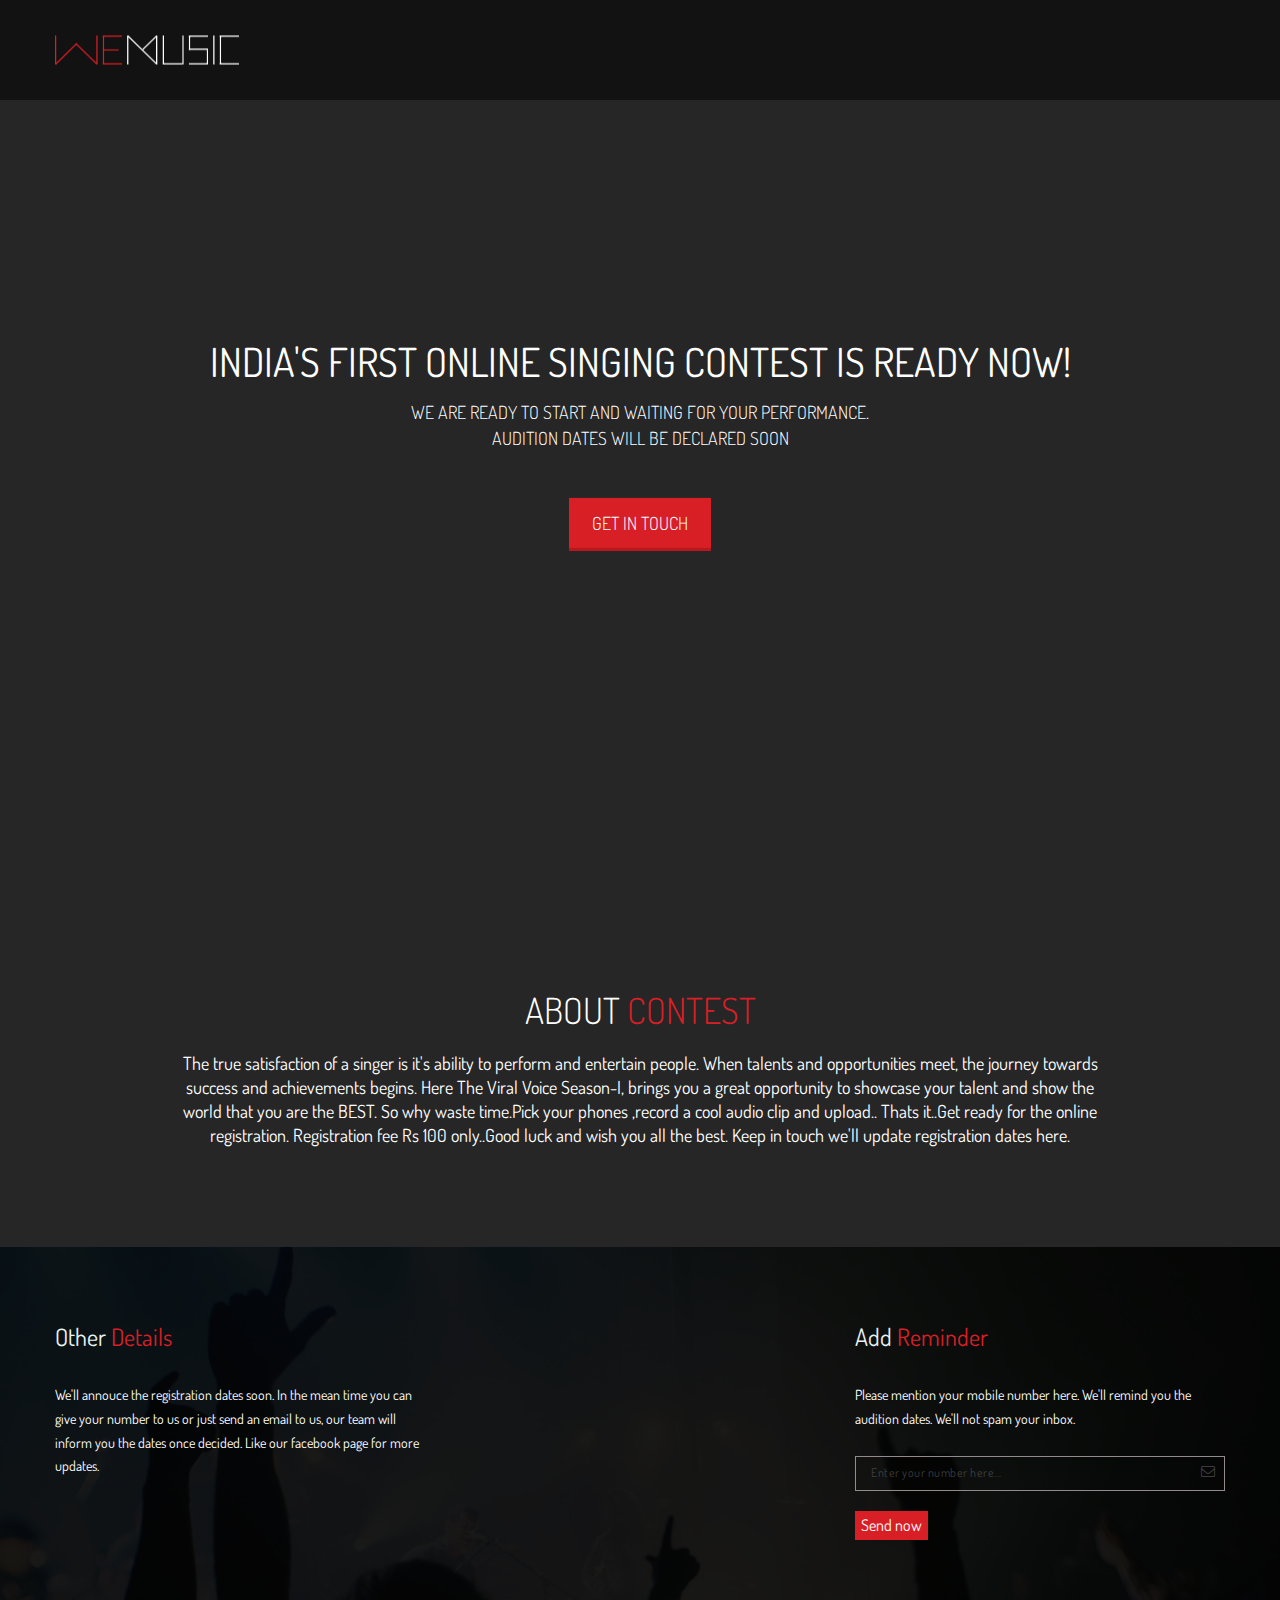
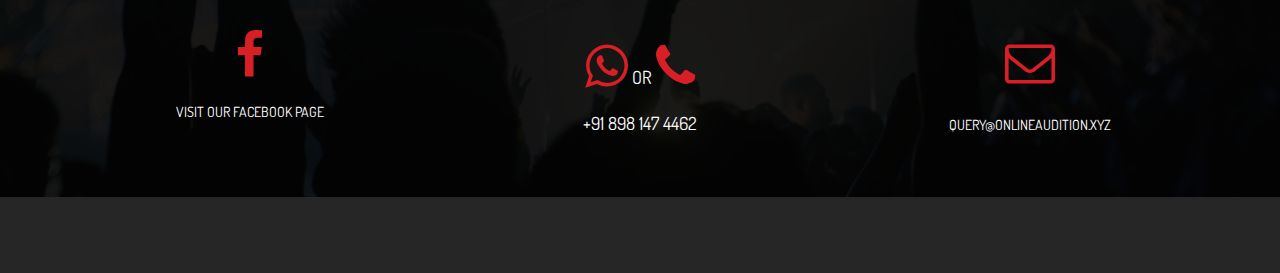
==== commit 2bcedcdb: "asdlo" ====
--- a/telso001/index.html
+++ b/telso001/index.html
@@ -1,38 +1,56 @@
-
-<!doctype html>
-<html lang="en-US">
-  <head>
+<!DOCTYPE html>
+<!-- Microdata markup added by Google Structured Data Markup Helper. -->
+<html lang="en-US" class=" js no-touch"><head>
     <meta http-equiv="Content-Type" content="text/html; charset=UTF-8"/>
     <meta name="viewport" content="width=device-width, initial-scale=1, maximum-scale=1, user-scalable=0"/>
-    <link rel="shortcut icon" href="images/favicon.png"/>
-    <title>Online Singing Audition | 2016</title>
-	<meta name="keywords" content="Online Audition, Singing Contest, Sing online, Audition">
-    <meta name="description" content="First online based singing contest WebUnplugged">
-
-    <link rel='stylesheet' href='css/bootstrap.min.css' type='text/css' media='all'/>
-    <link rel='stylesheet' href='css/settings.css' type='text/css' media='all'/>
-    <link rel='stylesheet' href='css/widget-calendar-full.css' type='text/css' media='all'/>
-    <link rel='stylesheet' href='css/style.css' type='text/css' media='all'/>
-    <link rel='stylesheet' href='css/commerce.css' type='text/css' media='all'/>
-    <link rel='stylesheet' href='css/font-awesome.min.css' type='text/css' media='all'/>
-    <link rel='stylesheet' href='css/jquery.mb.YTPlayer.css' type='text/css' media='all'/>
-    <link rel='stylesheet' href='css/owl.carousel.css' type='text/css' media='all'/>
-    <link rel='stylesheet' href='css/owl.theme.css' type='text/css' media='all'/>
-    <link rel='stylesheet' href='css/nivo-lightbox.css' type='text/css' media='all'/>
-    <link rel='stylesheet' href='css/nivo-default.css' type='text/css' media='all'/>
-    <link rel='stylesheet' href='css/mediaelementplayer.css' type='text/css' media='all'/>
-    <link rel='stylesheet' href='css/layout.css' type='text/css' media='all'/>
-
-    <link rel='stylesheet' href='http://fonts.googleapis.com/css?family=Dosis:100,300,400,700,900,300italic,400italic,700italic,900italic' type='text/css' media='all'/>
+    <link rel="shortcut icon" href="images/logo.png"/>
+    <title>Online Singing Audition | The Viral Voice | 2016</title>
+
+    <meta property="og:url" content="http://onlineaudition.xyz/"/>
+    <meta property="og:type" content="website"/>
+    <meta property="og:title" content="Online Singing Audition | The Viral Voice | 2016"/>
+    <meta property="og:description" content="The Viral Voice is fully online based singing contest. Participants needs to upload their audio clip after registration."/>
+    <meta property="og:image" content="http://onlineaudition.xyz/images/back.png"/>
+
+    <meta name="keywords" content="Online Singing Contest, The Viral Voice, Online Audition, Singing Contest, Sing online, Audition"/>
+    <meta name="description" content="Register for Singing Audition The Viral Voice Season-I. We will announce the date soon"/>
+    <meta id="_description3" itemprop="description" content="The true satisfaction of a singer is it's ability to perform and entertain people. When talents and opportunities meet, the journey towards success and achievements begins. Here The Viral Voice Season-I, brings you a great opportunity to showcase your talent and show the world that you are the BEST. So why waste time. Pick your phones ,record a cool audio clip and upload.. Thats it..Get ready for the online registration. Registration fee Rs 100 only..Good luck and wish you all the best.">
+    <meta id="_url4" itemprop="url" content="http://www.onlineaudition.xyz/">
+    <meta itemprop="name" content="Online Singing Audition | The Viral Voice | 2016">
+
+    <link rel="stylesheet" href="css/bootstrap.min.css" type="text/css" media="all"/>
+    <link rel="stylesheet" href="css/settings.css" type="text/css" media="all"/>
+    <link rel="stylesheet" href="css/widget-calendar-full.css" type="text/css" media="all"/>
+    <link rel="stylesheet" href="css/style.css" type="text/css" media="all"/>
+    <link rel="stylesheet" href="css/commerce.css" type="text/css" media="all"/>
+    <link rel="stylesheet" href="css/font-awesome.min.css" type="text/css" media="all"/>
+    <link rel="stylesheet" href="css/jquery.mb.YTPlayer.css" type="text/css" media="all"/>
+    <link rel="stylesheet" href="css/owl.carousel.css" type="text/css" media="all"/>
+    <link rel="stylesheet" href="css/owl.theme.css" type="text/css" media="all"/>
+    <link rel="stylesheet" href="css/nivo-lightbox.css" type="text/css" media="all"/>
+    <link rel="stylesheet" href="css/nivo-default.css" type="text/css" media="all"/>
+    <link rel="stylesheet" href="css/mediaelementplayer.css" type="text/css" media="all"/>
+    <link rel="stylesheet" href="css/layout.css" type="text/css" media="all"/>
+
+    <link rel="stylesheet" href="http://fonts.googleapis.com/css?family=Dosis:100,300,400,700,900,300italic,400italic,700italic,900italic" type="text/css" media="all"/>
 
     <!-- HTML5 Shim and Respond.js IE8 support of HTML5 elements and media queries -->
         <!-- WARNING: Respond.js doesn't work if you view the page via file:// -->
-        <!--[if lt IE 9]>
+        <!-- [if lt IE 9]>
             <script src="js/html5shiv.min.js"></script>
             <script src="js/respond.min.js"></script>
         <![endif]-->
   </head>
   <body class="page-menu-transparent">
+    <div id="fb-root"></div>
+    <script>(function(d, s, id) {
+      var js, fjs = d.getElementsByTagName(s)[0];
+      if (d.getElementById(id)) return;
+      js = d.createElement(s); js.id = id;
+      js.src = "//connect.facebook.net/en_US/sdk.js#xfbml=1&version=v2.6&appId=121117958298617";
+      fjs.parentNode.insertBefore(js, fjs);
+    }(document, 'script', 'facebook-jssdk'));</script>
+
     <!--preloader-->
         <div id="loading">
       <div id="loading-center">
@@ -59,19 +77,19 @@
               <div class="navbar-header">
                 <h1 class="sr-only">Home</h1>
                 <a href="./" class="navbar-brand">
-                  <img class="noo-logo-img noo-logo-normal" src="images/logo.png" alt="">
-                  <img class="noo-logo-img noo-logo-floating" src="images/logo.png" alt="">
+                  <img class="noo-logo-img noo-logo-normal" src="images/logo.png" alt="The Viral Vouce Logo"/>
+                  <img class="noo-logo-img noo-logo-floating" src="images/logo.png" alt="The Viral Vouce Logo"/>
                 </a>
               </div>  
               <nav class="collapse navbar-collapse noo-navbar-collapse">
-                <ul class="navbar-nav sf-menu">
+                <ul class="navbar-nav sf-menu sf-js-enabled sf-arrows">
                 </ul>
               </nav>  
             </div>  
           </div>  
         </div>
       </header>
-      <div class="container-wrap">
+      <div itemscope itemtype="http://schema.org/Event" class="container-wrap">
         <div class="main-content container-fullwidth">
           <div class="row row-fluid">
             <div class="nocontainer">
@@ -80,7 +98,6 @@
                   <ul class="full-background">
                     <li style="background-image: url('images/blog/blog2.jpg')"></li>
                     <li style="background-image: url('images/blog/blog7.jpg')"></li>
-                    <li style="background-image: url('images/blog/blog5.jpg')"></li>
                     <li style="background-image: url('images/blog/blog6.jpg')"></li>
                   </ul>
                   <div class="overlay_parallax"></div>
@@ -88,12 +105,12 @@
                     <div class="container">
                       <h2>INDIA'S FIRST ONLINE SINGING CONTEST IS READY NOW!</h2>
                       <p>We are ready to start and waiting for your performance.</p>
-                      <p>Audition will start from</p>
+                      <p>Audition dates will be declared soon</p>
                       <!-- <div id="defaultCountdown"></div> -->
-                      <div id="defaultCountdown" class="is-countdown">
+<!--                       <div id="defaultCountdown" class="is-countdown">
                         <span class="countdown-row countdown-show4">
                           <span class="countdown-section">
-                            <span class="countdown-amount">15th</span>
+                            <span class="countdown-amount">30th</span>
                             <span class="countdown-period">--</span>
                           </span>
                           <span class="countdown-section">
@@ -101,13 +118,14 @@
                             <span class="countdown-period">--</span>
                           </span>
                           <span class="countdown-section">
-                            <span class="countdown-amount">2016</span>
+                            <span class="countdown-amount">
+                              <meta itemprop="startDate" content="2016-06-30">2016</span>
                             <span class="countdown-period">--</span>
                           </span>
                         </span>
-                      </div>
+                      </div> -->
                       <div class="noo-countdown-footer register-now">
-                        <a href="#" data-text="discover now"><span>Discover</span></a>
+                        <a href="#" data-text="discover now"><span>Get in Touch</span></a>
                       </div>
                     </div>
                   </div>
@@ -127,8 +145,8 @@
                       About <span>Contest</span>
                     </h2>
                     <p class="sh-ds">
-                      We're organizing {{{$season_name}}} to encourage and offer a opportunity for young talented singers. This is fully online based contest. Participants can upload their audio clip after registration. Online registration will open from 15th April, 2016. Participants need to pay Rs.100 only as registration fee.
-                    </p>                    
+                      The true satisfaction of a singer is it's ability to perform and entertain people. When talents and opportunities meet, the journey towards success and achievements begins. Here <span itemprop="name">The Viral Voice Season-I</span>, brings you a great opportunity to showcase your talent and show the world that you are the BEST. So why waste time.Pick your phones ,record a cool audio clip and upload.. Thats it..Get ready for the online registration. Registration fee Rs 100 only..Good luck and wish you all the best. Keep in touch we'll update registration dates here.
+                    </p>
                   </div>
                 </div>
               </div>
@@ -136,7 +154,7 @@
           </div>
         </div>
       </div>
-      <footer class="colophon site-info come-to-footer">
+      <footer itemscope itemtype="http://schema.org/Event" itemref="_description3 _url4" class="colophon site-info come-to-footer">
         <div class="colophon wigetized">
           <div class="background-footer"></div>
           <div class="container">
@@ -146,7 +164,7 @@
                   <h4 class="widget-title">Other <span>Details</span></h4>
                   <div class="textwidget">
                     <p>
-                      Please feel free to reach us for any type of queries. Like our facebook page for more updates.
+                      We'll annouce the registration dates soon. In the mean time you can give your number to us or just send an email to us, our team will inform you the dates once decided. Like our facebook page for more updates.
                     </p>
                     <p>
                       
@@ -156,24 +174,25 @@
               </div>  
               <div class="col-md-4 col-sm-6">
                 <div class="widget tribe-events-adv-list-widget">
-                  <h4 class="widget-title">Important <span>Dates</span></h4>
+                  <!-- <h4 class="widget-title">Important <span>Dates</span></h4>
                   <div class="tribe-mini-calendar-event">
                     <div class="list-date">
-                      <span class="list-dayname">--</span>
-                      <span class="list-daynumber">-</span>
+                      <span class="list-dayname">Mon</span>
+                      <span class="list-daynumber">30</span>
                     </div>
                     <div class="list-info">
                       <h2 class="entry-title summary">
                         Audition Start Date
                       </h2>
                       <div class="duration">
-                        <span class="date-start dtstart">Coming Soon</span>
-                       <!--  -
-                        <span class="date-end dtend">October 31-10:00 pm</span> -->
+                        <span class="date-start dtstart">
+                          <meta itemprop="startDate" content="2016-06-30">May, 2016</span>
+                        
+                         -<span class="date-end dtend">October 31-10:00 pm</span>
                       </div>
                     </div>  
-                  </div>
-                  <div class="tribe-mini-calendar-event">
+                  </div> -->
+<!--                   <div class="tribe-mini-calendar-event">
                     <div class="list-date">
                       <span class="list-dayname">--</span>
                       <span class="list-daynumber">-</span>
@@ -183,19 +202,19 @@
                         Audition End Date
                       </h2>
                       <div class="duration">
-                        <span class="date-start dtstart">Coming Soon</span>
+                        <span class="date-start dtstart">Coming Soon</span> -->
                         <!-- -
                         <span class="date-end dtend">October 31-10:30 pm</span> -->
-                      </div>
+<!--                       </div>
                     </div>  
-                  </div>
+                  </div> -->
                 </div>
               </div>
               <div class="col-md-4 col-sm-6">
                 <div class="widget mailchimp-widget">
-                  <h4 class="widget-title">Number <span>Please</span></h4>
+                  <h4 class="widget-title">Add <span>Reminder</span></h4>
                   <form class="mc-subscribe-form" onSubmit="return saveContact()">
-                    <label>Please mention your mobile number here. Our team will contact you. We'll not spam your inbox.</label>
+                    <label>Please mention your mobile number here. We'll remind you the audition dates. We'll not spam your inbox.</label>
                     <div class="input-mail">
                       <input type="text" name="mc_email" id="mobileNo" class="mc-email" value="" placeholder="Enter your number here..."/>
                       <span class="mobileError"></span>
@@ -210,19 +229,20 @@
               <div class="widget widget_noo_infomation">
                 <ul class="noo-infomation">
                   <li>
-                    <a href="http://fb.com">
+                    <a href="https://www.facebook.com/onlineaudition.xyz">
                       <span class="fa fa-facebook infomation-left"></span>
-                      <address>Follow us on facebook</address>
+                      <address>Visit our facebook page</address>
                     </a>
+                    <!-- <div class="fb-like" data-href="https://developers.facebook.com/docs/plugins/" data-layout="button" data-action="like" data-show-faces="true" data-share="false"></div> -->
                   </li>
                   <li class="info-phone">
                     <span class="fa fa-whatsapp infomation-left"></span> OR
                     <span class="fa fa-phone infomation-left"></span>
-                    <span>+91 123 456 789</span>
+                    <span>+91 898 147 4462</span>
                   </li>
                   <li class="info-mail">
                     <span class="fa fa-envelope-o infomation-left"></span>
-                    <span><a href="mailto:admin@onlineaudition.xyz">admin@onlineaudition.xyz</a></span>
+                    <span><a href="mailto:query@onlineaudition.xyz">query@onlineaudition.xyz</a></span>
                   </li>
                 </ul>
               </div>
@@ -232,24 +252,24 @@
       </footer>  
     </div>
 
-    <script type='text/javascript' src='http://code.jquery.com/jquery-1.11.3.min.js'></script>
-    <script type='text/javascript' src='js/jquery-migrate.min.js'></script>
-    <script type='text/javascript' src='js/jquery.themepunch.tools.min.js'></script>
-    <script type='text/javascript' src='js/jquery.themepunch.revolution.min.js'></script>
-    <script type='text/javascript' src='js/modernizr-2.7.1.min.js'></script>
-    <script type='text/javascript' src='js/imagesloaded.pkgd.min.js'></script>
-    <script type='text/javascript' src='js/jquery.carouFredSel-6.2.1.js'></script>
-    <script type='text/javascript' src='js/jquery.touchSwipe.min.js'></script>
-    <script type='text/javascript' src='js/bootstrap.min.js'></script>
-    <script type='text/javascript' src='js/hoverIntent-r7.min.js'></script>
-    <script type='text/javascript' src='js/superfish-1.7.4.min.js'></script>
-    <script type='text/javascript' src='js/main.js'></script>
-    <script type='text/javascript' src='js/mediaelement-and-player.js'></script>
-    <script type='text/javascript' src='js/player.js'></script>
-    <script type='text/javascript' src='js/jquery.plugin.min.js'></script>
-    <script type='text/javascript' src='js/jquery.countdown.min.js'></script> 
-    <script type='text/javascript' src='js/jquery.parallax.js'></script>
-    <script type='text/javascript' src='js/owl.carousel.min.js'></script>
+    <script type="text/javascript" src="http://code.jquery.com/jquery-1.11.3.min.js"></script>
+    <script type="text/javascript" src="js/jquery-migrate.min.js"></script>
+    <script type="text/javascript" src="js/jquery.themepunch.tools.min.js"></script>
+    <script type="text/javascript" src="js/jquery.themepunch.revolution.min.js"></script>
+    <script type="text/javascript" src="js/modernizr-2.7.1.min.js"></script>
+    <script type="text/javascript" src="js/imagesloaded.pkgd.min.js"></script>
+    <script type="text/javascript" src="js/jquery.carouFredSel-6.2.1.js"></script>
+    <script type="text/javascript" src="js/jquery.touchSwipe.min.js"></script>
+    <script type="text/javascript" src="js/bootstrap.min.js"></script>
+    <script type="text/javascript" src="js/hoverIntent-r7.min.js"></script>
+    <script type="text/javascript" src="js/superfish-1.7.4.min.js"></script>
+    <script type="text/javascript" src="js/main.js"></script>
+    <script type="text/javascript" src="js/mediaelement-and-player.js"></script>
+    <script type="text/javascript" src="js/player.js"></script>
+    <script type="text/javascript" src="js/jquery.plugin.min.js"></script>
+    <script type="text/javascript" src="js/jquery.countdown.min.js"></script> 
+    <script type="text/javascript" src="js/jquery.parallax.js"></script>
+    <script type="text/javascript" src="js/owl.carousel.min.js"></script>
 
     <script type="text/javascript">
           var $height_w   = jQuery(window).height();
@@ -283,6 +303,16 @@
                 jQuery('.noo-countdown').css('height',$height_w+'px');
           });
             jQuery(function () {
+              $.ajax({
+                url: 'track.php',
+                type: 'POST',
+                data: {
+                  page: 'index'
+                },
+                success: function(res) {
+                  console.log(res);
+                }
+              });
               $('body').on('click', '.register-now', function() {
               $("html, body").animate({
                   scrollTop: $('.come-to-footer').outerHeight()
--- a/telso001/css/commerce.css
+++ b/telso001/css/commerce.css
@@ -3017,4 +3017,24 @@
 button, html input[type=button], input[type=reset], input[type=submit] {
     background: #d91f26;
     border: 0;
+}
+
+.fb-like.fb_iframe_widget {
+    margin-left: -50px;
+    margin-top: 6px;
+}
+
+
+@media (max-width:1200px){
+    .fb-like.fb_iframe_widget {
+        margin-left: -55px;
+        margin-top: -100px;
+    }
+}
+
+@media (max-width:993px){
+    .fb-like.fb_iframe_widget {
+        margin-left: -50px;
+        margin-top: -100px;
+    }
 }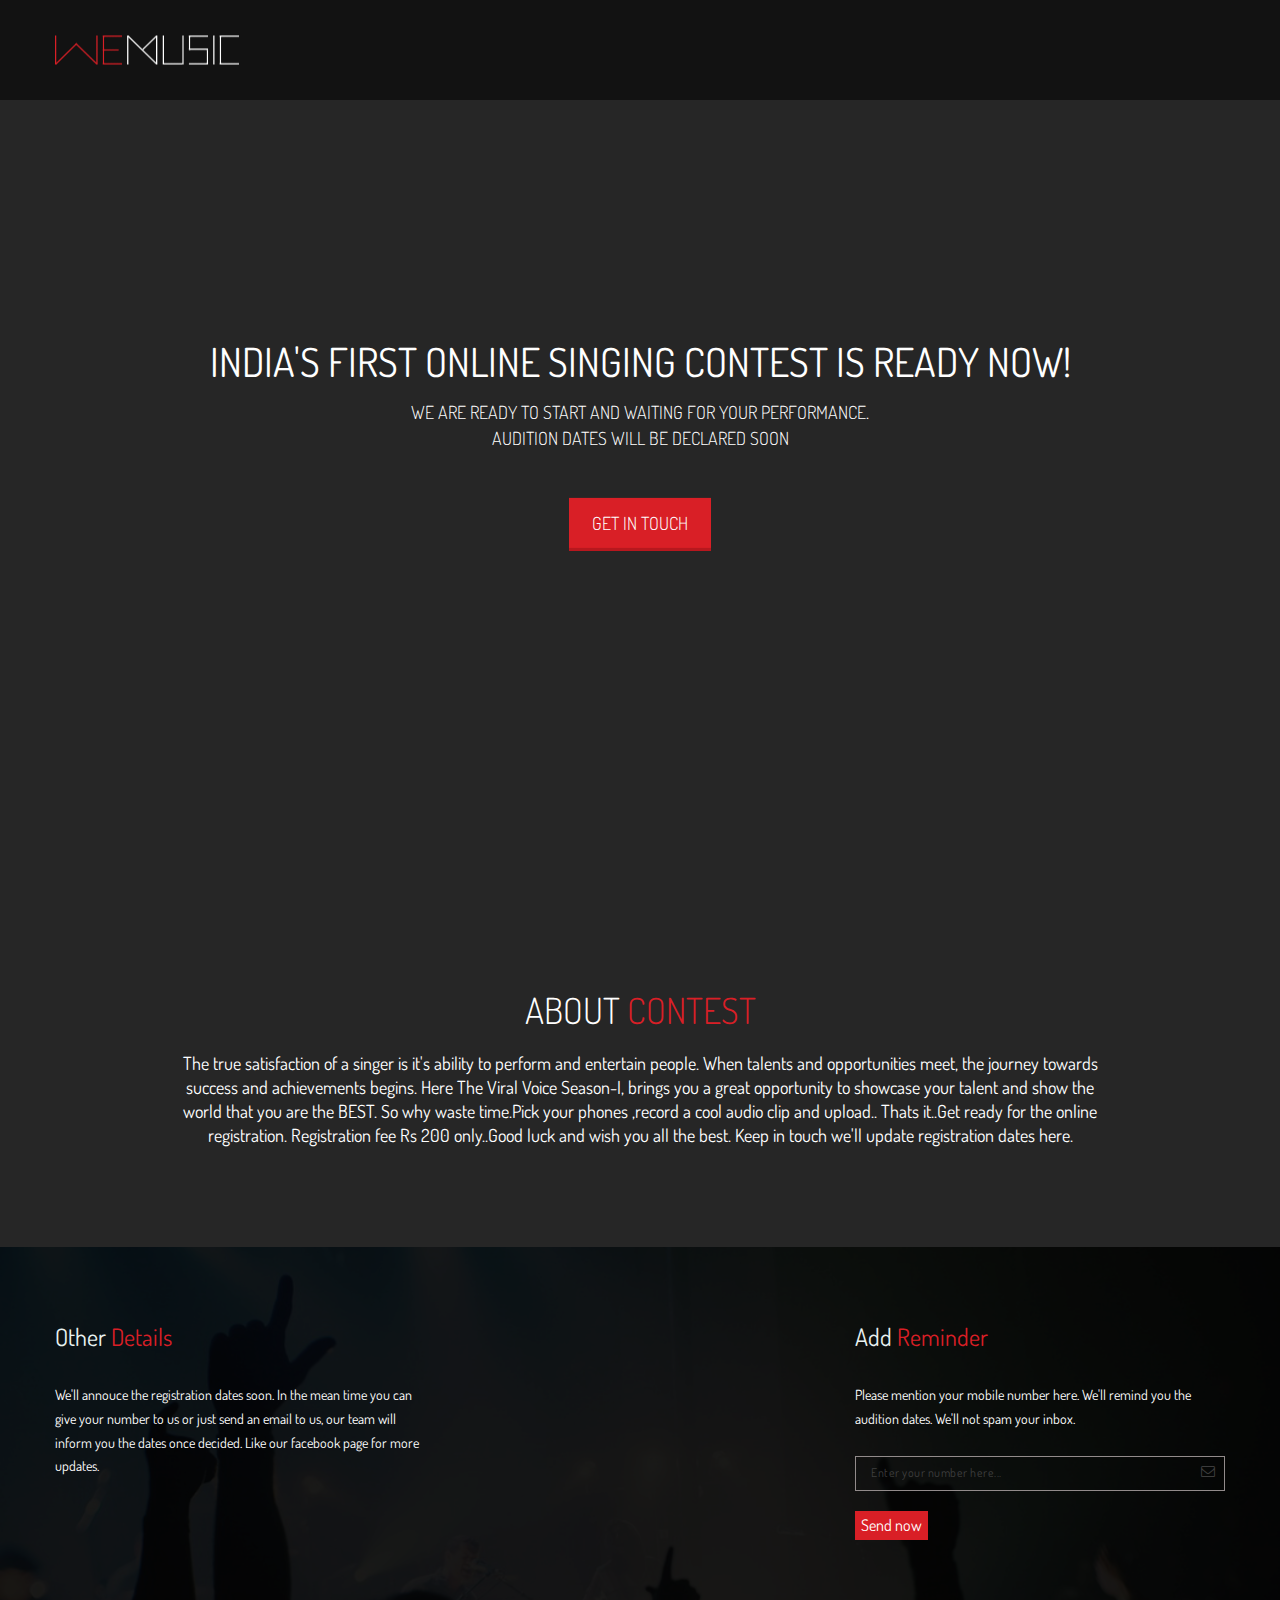
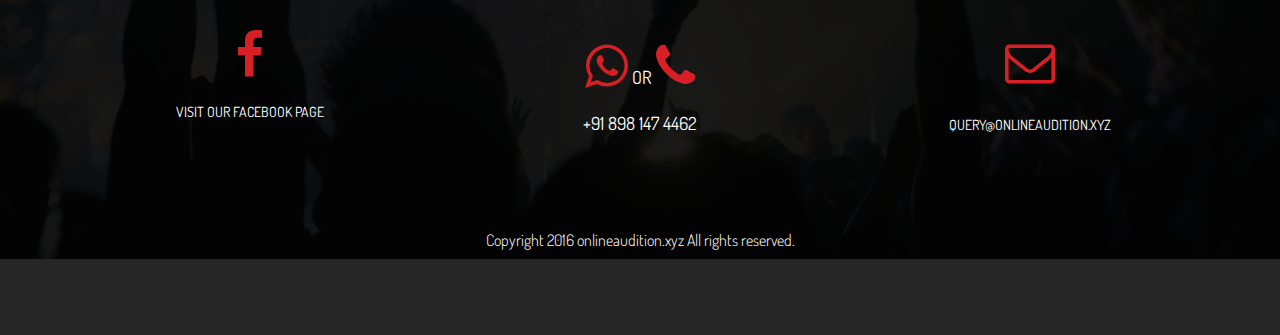
==== commit d943d97a: "adasd" ====
--- a/telso001/index.html
+++ b/telso001/index.html
@@ -145,7 +145,7 @@
                       About <span>Contest</span>
                     </h2>
                     <p class="sh-ds">
-                      The true satisfaction of a singer is it's ability to perform and entertain people. When talents and opportunities meet, the journey towards success and achievements begins. Here <span itemprop="name">The Viral Voice Season-I</span>, brings you a great opportunity to showcase your talent and show the world that you are the BEST. So why waste time.Pick your phones ,record a cool audio clip and upload.. Thats it..Get ready for the online registration. Registration fee Rs 100 only..Good luck and wish you all the best. Keep in touch we'll update registration dates here.
+                      The true satisfaction of a singer is it's ability to perform and entertain people. When talents and opportunities meet, the journey towards success and achievements begins. Here <span itemprop="name">The Viral Voice Season-I</span>, brings you a great opportunity to showcase your talent and show the world that you are the BEST. So why waste time.Pick your phones ,record a cool audio clip and upload.. Thats it..Get ready for the online registration. Registration fee Rs 200 only..Good luck and wish you all the best. Keep in touch we'll update registration dates here.
                     </p>
                   </div>
                 </div>
@@ -247,6 +247,12 @@
                 </ul>
               </div>
             </div>
+
+            <div class="col-md-12 col-sm-12">
+              <div class="widget mailchimp-widget text-center">
+                <label>Copyright 2016 onlineaudition.xyz All rights reserved.</label>
+              </div>
+            </div>
           </div>  
         </div>  
       </footer>  
@@ -307,10 +313,11 @@
                 url: 'track.php',
                 type: 'POST',
                 data: {
-                  page: 'index'
+                  page: 'index',
+                  ref: getQueryParameter('ref')
                 },
                 success: function(res) {
-                  console.log(res);
+                  // console.log(res);
                 }
               });
               $('body').on('click', '.register-now', function() {
@@ -333,6 +340,16 @@
               jQuery('#year').text(austDay.getFullYear());
             });
 
+          function getQueryParameter(queryParam) {
+            var allQueryParam = location.search.substr(1).split("&");
+            for(var i=0; i<allQueryParam.length; i++) {
+              if(allQueryParam[i].split('=')[0]===queryParam) {
+                return allQueryParam[i].split('=')[1];
+              }
+            }
+            return '';
+          }
+
         </script>
   </body>
 </html>--- a/telso001/css/commerce.css
+++ b/telso001/css/commerce.css
@@ -3037,4 +3037,8 @@
         margin-left: -50px;
         margin-top: -100px;
     }
+}
+
+.widget.mailchimp-widget.text-center {
+    text-align: center;
 }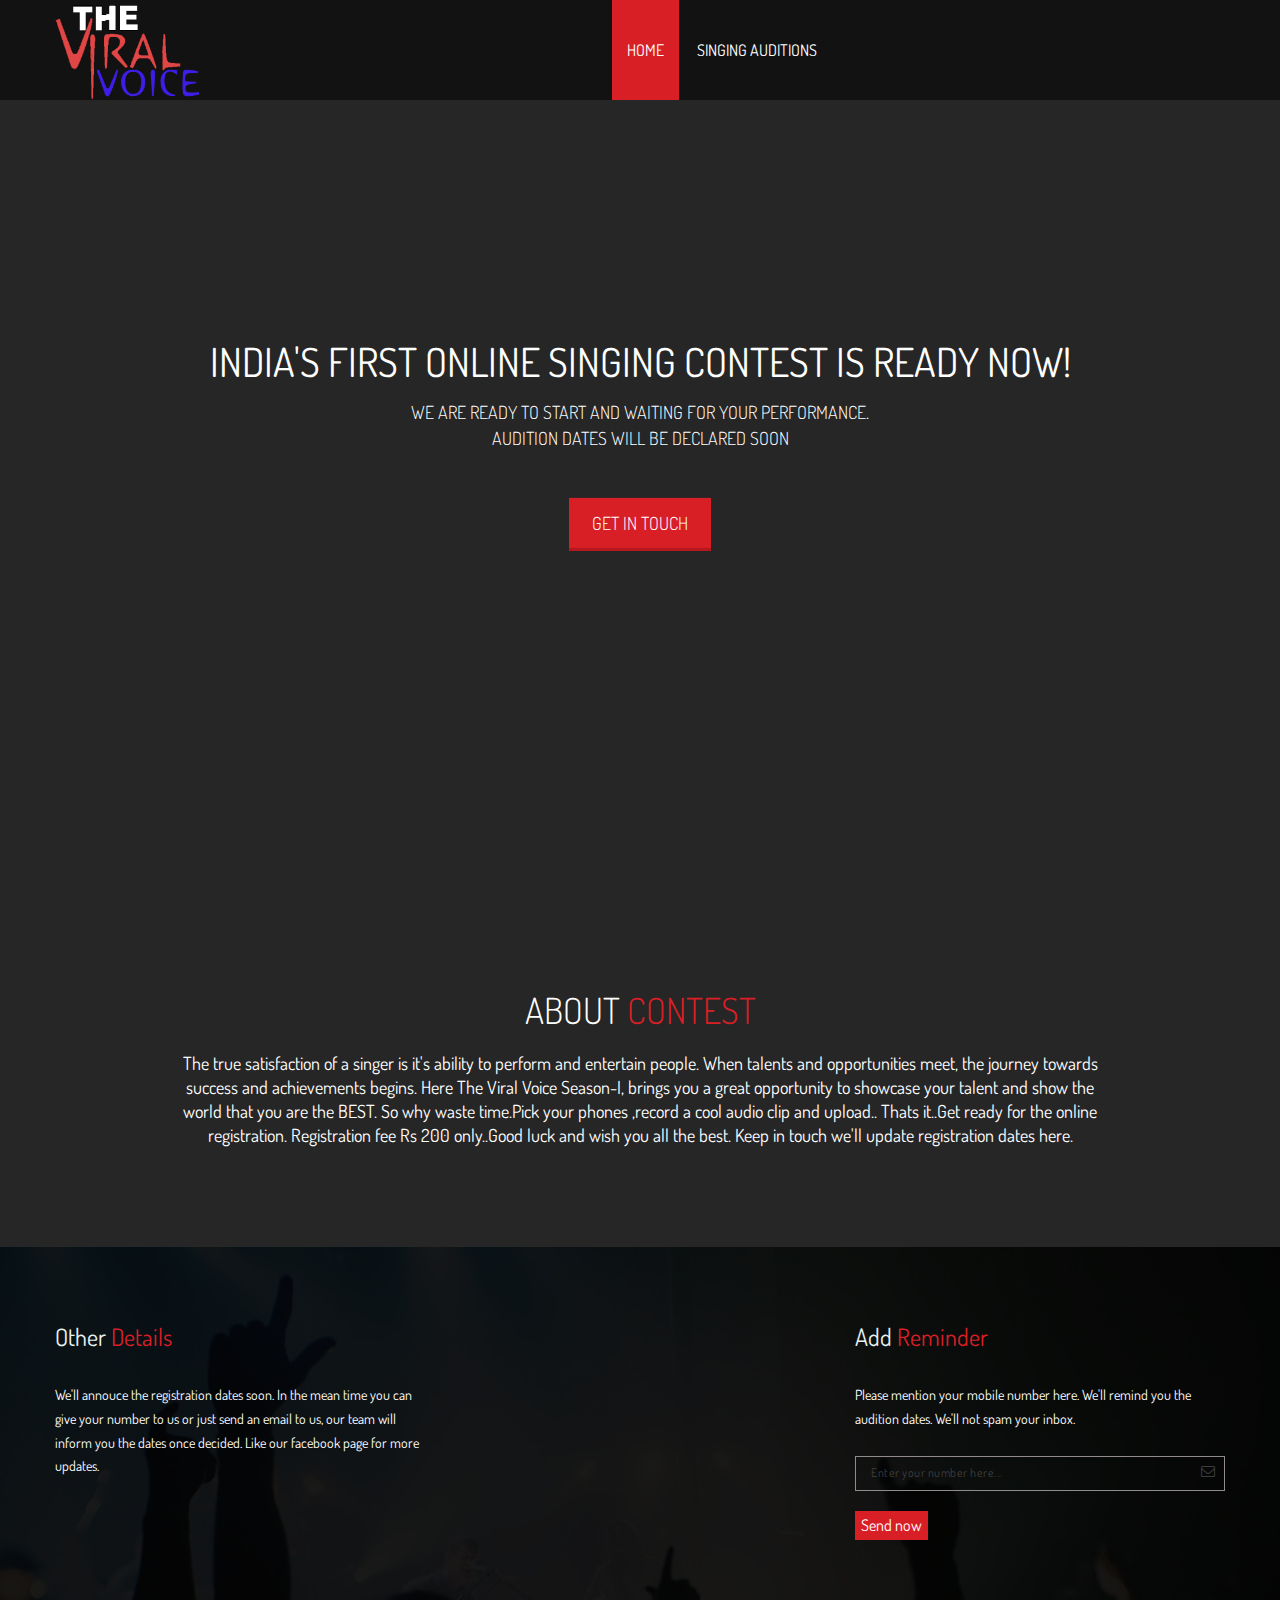
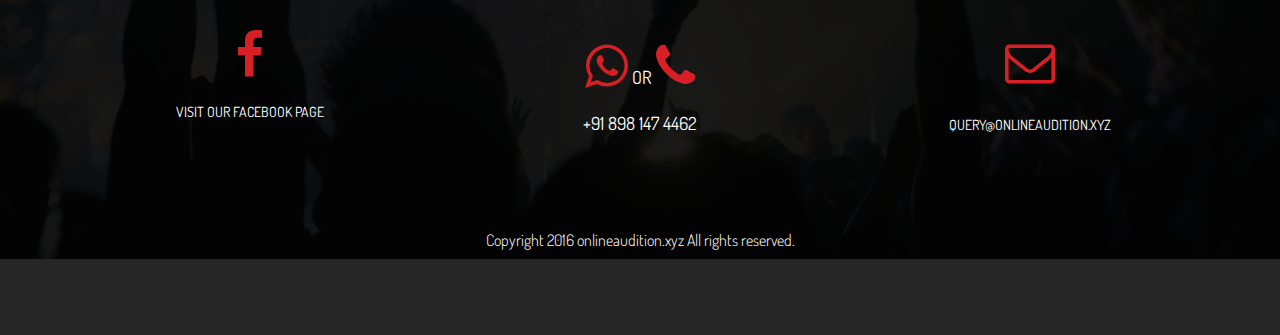
==== commit d46e5eea: "test" ====
--- a/telso001/index.html
+++ b/telso001/index.html
@@ -80,7 +80,26 @@
                   <img class="noo-logo-img noo-logo-normal" src="images/logo.png" alt="The Viral Vouce Logo"/>
                   <img class="noo-logo-img noo-logo-floating" src="images/logo.png" alt="The Viral Vouce Logo"/>
                 </a>
-              </div>  
+              </div>
+			  <nav class="collapse navbar-collapse noo-navbar-collapse">
+          <ul class="navbar-nav sf-menu sf-js-enabled sf-arrows">
+            <li class="current-menu-item">
+              <a href="http://www.onlineaudition.xyz">Home</a>
+            </li>
+            <li class="menu-item-has-children">
+              <a href="#">Singing Auditions</a>
+              <ul class="sub-menu">
+                <li><a href="the-viral-voice-online-audition-details">The Viral Voice</a></li>
+                <li><a href="sing-dil-se-audition">Sing Dil Se</a></li>
+                <li><a href="indian-idol-audition">Indian Idol</a></li>
+                <li><a href="indian-idol-junior-audition">Indian Idol Junior</a></li>
+                <li><a href="sa-re-ga-ma-pa-audition">Sa Re Ga Ma</a></li>
+                <li><a href="The-Voice-India-Online-Audition-Details">The Voice India</a></li>
+				<li><a href="magical-voice-of-india-audition">Magical Voice Of India</a></li>
+              </ul>
+            </li>
+          </ul>
+        </nav>
               <nav class="collapse navbar-collapse noo-navbar-collapse">
                 <ul class="navbar-nav sf-menu sf-js-enabled sf-arrows">
                 </ul>
--- a/telso001/css/style.css
+++ b/telso001/css/style.css
@@ -1 +1,19663 @@
-.box-title-large-single,.box-title-single{text-transform:uppercase;font-weight:400;color:#fff;margin-top:0;margin-left:4px;vertical-align:top;margin-bottom:30px;background-color:#fff;padding:0 10px;display:inline-block;position:relative}.navbar-brand,dfn{font-style:italic}.masonry-container,hr{-moz-box-sizing:content-box}.widget_calendar #wp-calendar,table{border-collapse:collapse;border-spacing:0}.content-link a,code,pre{word-break:break-all}.box-title{font-size:16px;text-transform:uppercase;font-weight:400;color:#fff;position:relative;margin-top:0;display:inline-block;vertical-align:top;line-height:20px;border-left:2px solid #fff;margin-bottom:30px}.box-title-large{text-transform:uppercase;font-weight:400;color:#fff;position:relative;margin-top:0;display:inline-block;vertical-align:top;border-left:2px solid #fff;margin-bottom:30px;font-size:1.125em;line-height:30px}.box-title-single{font-size:16px;line-height:20px}.box-title-large-single{font-size:1.125em;line-height:30px}html{font-family:sans-serif;-ms-text-size-adjust:100%;-webkit-text-size-adjust:100%}body{margin:0}article,aside,details,figcaption,figure,footer,header,hgroup,main,nav,section,summary{display:block}audio,canvas,progress,video{display:inline-block;vertical-align:baseline}audio:not([controls]){display:none;height:0}[hidden],template{display:none}a{background:0 0}a:active,a:hover{outline:0}h1{margin:.67em 0}mark{background:#ff0;color:#000}small{font-size:80%}sub,sup{font-size:75%;line-height:0;position:relative;vertical-align:baseline}sup{top:-.5em}sub{bottom:-.25em}svg:not(:root){overflow:hidden}hr{box-sizing:content-box;height:0}code,kbd,pre,samp{font-size:1em}button,input,optgroup,select,textarea{color:inherit;font:inherit;margin:0}body,html{font-size:16px}button{overflow:visible}button,select{text-transform:none}button,html input[type=button],input[type=reset],input[type=submit]{-webkit-appearance:button;cursor:pointer}button[disabled],html input[disabled]{cursor:default}input[type=checkbox],input[type=radio]{box-sizing:border-box;padding:0}input[type=number]::-webkit-inner-spin-button,input[type=number]::-webkit-outer-spin-button{height:auto}input[type=search]::-webkit-search-cancel-button,input[type=search]::-webkit-search-decoration{-webkit-appearance:none}td,th{padding:0}.box-title span,.box-title-large span{margin-left:2px;background:#fff;display:inline-block;padding:0 10px}.box-title-large-single:before,.box-title-single:before{content:'';width:2px;height:100%;background-color:#fff;position:absolute;top:0;left:-4px}.img-thumbnail,img{height:auto;max-width:100%}.box-title-large-single a,.box-title-single a{color:#fff}b,optgroup,strong{font-weight:700}pre,textarea{overflow:auto}button::-moz-focus-inner,input::-moz-focus-inner,legend{border:0;padding:0}@media print{blockquote,img,pre,tr{page-break-inside:avoid}*{text-shadow:none!important;color:#000!important;background:0 0!important;box-shadow:none!important}a,a:visited{text-decoration:underline}a[href]:after{content:" (" attr(href) ")"}abbr[title]:after{content:" (" attr(title) ")"}a[href^="javascript:"]:after,a[href^="#"]:after{content:""}blockquote,pre{border:1px solid #999}thead{display:table-header-group}img{max-width:100%!important}h2,h3,p{orphans:3;widows:3}h2,h3{page-break-after:avoid}select{background:#fff!important}.navbar{display:none}.table td,.table th{background-color:#fff!important}.btn>.caret,.dropup>.btn>.caret,.dropup>.widget_newsletterwidget .newsletter-submit>.caret,.widget_newsletterwidget .newsletter-submit>.caret{border-top-color:#000!important}.label{border:1px solid #000}.table{border-collapse:collapse!important}.table-bordered td,.table-bordered th{border:1px solid #ddd!important}}a,body{color:#fff}.img-thumbnail,body{background-color:#262626}*,:after,:before{-webkit-box-sizing:border-box;-moz-box-sizing:border-box;box-sizing:border-box}html{-webkit-tap-highlight-color:transparent}body{font-family:Dosis,serif;line-height:1.7;font-weight:400;font-style:normal}button,input,select,textarea{font-family:inherit;font-size:inherit;line-height:inherit}a{text-decoration:none;-webkit-transition:color .3s ease,background-color .3s ease,border-color .3s ease,box-shadow .3s ease;-o-transition:color .3s ease,background-color .3s ease,border-color .3s ease,box-shadow .3s ease;transition:color .3s ease,background-color .3s ease,border-color .3s ease,box-shadow .3s ease}figure{margin:0}img{vertical-align:middle;border:0}.img-responsive,.thumbnail a>img,.thumbnail>img{display:block;width:100%\9;max-width:100%;height:auto}.img-rounded{border-radius:20px}.img-thumbnail{line-height:1.7;border:1px solid #ddd;border-radius:3px;-webkit-transition:all .2s ease-in-out;-o-transition:all .2s ease-in-out;transition:all .2s ease-in-out;display:inline-block;width:100%\9;padding:.25em}.img-circle{border-radius:50%}.grayscale>img,img.grayscale{-webkit-filter:grayscale(100%);filter:url("data:image/svg+xml;utf8,<svg version='1.1' xmlns='http://www.w3.org/2000/svg' height='0'><filter id='greyscale'><feColorMatrix type='matrix' values='0.33330.33330.3333000.33330.33330.3333000.33330.33330.33330000010' /></filter></svg>#greyscale")}.grayscale>img:hover,img.grayscale:hover{-webkit-filter:grayscale(0);filter:grayscale(0)}hr{margin-top:1.6875em;margin-bottom:1.6875em;border:0;border-top:1px solid #cecfd0}.sr-only{position:absolute;width:1px;height:1px;overflow:hidden;clip:rect(0,0,0,0);border:0;margin:-1px;padding:0}.sr-only-focusable:active,.sr-only-focusable:focus{position:static;width:auto;height:auto;overflow:visible;clip:auto;margin:0}iframe{width:100%;max-width:100%;border:0}.h1,.h2,.h3,.h4,.h5,.h6,h1,h2,h3,h4,h5,h6{font-family:Dosis,serif;font-weight:400;line-height:1.7;color:#fff;font-style:normal}.h1 .small,.h1 small,.h2 .small,.h2 small,.h3 .small,.h3 small,.h4 .small,.h4 small,.h5 .small,.h5 small,.h6 .small,.h6 small,h1 .small,h1 small,h2 .small,h2 small,h3 .small,h3 small,h4 .small,h4 small,h5 .small,h5 small,h6 .small,h6 small{font-weight:400;line-height:1;color:#4c4441}.h1 a,.h2 a,.h3 a,.h4 a,.h5 a,.h6 a,h1 a,h2 a,h3 a,h4 a,h5 a,h6 a{color:#fff}.h1,.h2,.h3,h1,h2,h3{margin-top:1.6875rem;margin-bottom:.84375rem}.h1 .small,.h1 small,.h2 .small,.h2 small,.h3 .small,.h3 small,h1 .small,h1 small,h2 .small,h2 small,h3 .small,h3 small{font-size:65%}.h4,.h5,.h6,h4,h5,h6{margin-top:.84375em;margin-bottom:.84375em}.h4 .small,.h4 small,.h5 .small,.h5 small,.h6 .small,.h6 small,h4 .small,h4 small,h5 .small,h5 small,h6 .small,h6 small{font-size:75%}.h1,h1{font-size:2.25em}.h2,h2{font-size:1.875em}.h3,h3{font-size:1.5em}.h4,h4{font-size:1.125em}.h5,h5{font-size:.875em}.h6,h6{font-size:.75em}h1.white,h2.white,h3.white,h4.white,h5.white{color:#FFF}h1.text-shadow,h2.text-shadow,h3.text-shadow,h4.text-shadow,h5.text-shadow{text-shadow:1px 1px 0 rgba(0,0,0,.2)}p{margin:0 0 .84375em}.lead{margin-bottom:1.6875em;font-size:18px;font-weight:300;line-height:1.4}ol,ol li>*{font-family:Dosis,serif;font-weight:400;font-style:normal}address,dd,dt{line-height:1.7}.h1 a:hover,.h2 a:hover,.h3 a:hover,.h4 a:hover,.h5 a:hover,.h6 a:hover,a:focus,a:hover,h1 a:hover,h2 a:hover,h3 a:hover,h4 a:hover,h5 a:hover,h6 a:hover{color:#d91f26;text-decoration:none}@media (min-width:768px){.lead{font-size:24px}}cite{font-style:normal}.mark,mark{background-color:#fcf8e3;padding:.2em}.list-inline,.list-unstyled{padding-left:0;list-style:none}.text-left{text-align:left}.text-right{text-align:right}.text-center{text-align:center}.text-justify{text-align:justify}.text-nowrap{white-space:nowrap}.text-lowercase{text-transform:lowercase}.text-capitalize{text-transform:capitalize}.text-muted{color:#4c4441}.text-primary{color:#d91f26}a.text-primary:hover{color:#ac191e}.text-success{color:#3c763d}a.text-success:hover{color:#2b542c}.text-info{color:#31708f}a.text-info:hover{color:#245269}.text-warning{color:#8a6d3b}a.text-warning:hover{color:#66512c}.text-danger{color:#a94442}a.text-danger:hover{color:#843534}.bg-primary{color:#fff;background-color:#d91f26}a.bg-primary:hover{background-color:#ac191e}.bg-success{background-color:#dff0d8}a.bg-success:hover{background-color:#c1e2b3}.bg-info{background-color:#d9edf7}a.bg-info:hover{background-color:#afd9ee}.bg-warning{background-color:#fcf8e3}a.bg-warning:hover{background-color:#f7ecb5}.bg-danger{background-color:#f2dede}a.bg-danger:hover{background-color:#e4b9b9}.bg-primary-overlay{background:rgba(217,31,38,.95)}.bg-transparent,.text-hide{background-color:transparent}.bg-cover{-webkit-background-size:cover!important;-moz-background-size:cover!important;-o-background-size:cover!important;background-size:cover!important}.page-header{border-bottom:1px solid #cecfd0;margin:3.375em 0 1.6875em}dl,ol,ul{margin-top:0}blockquote ol:last-child,blockquote p:last-child,blockquote ul:last-child,ol ol,ol ul,ul ol,ul ul{margin-bottom:0}address,dl{margin-bottom:1.6875em}ol,ul{margin-bottom:.84375em}ol{color:#d91f26;font-size:1.125em}ol li>*{font-size:inherit;color:#fff}.list-inline{margin-left:-5px}.list-inline>li{display:inline-block;padding-left:5px;padding-right:5px}dt{font-weight:700}dd{margin-left:0}@media (min-width:768px){.dl-horizontal dt{float:left;width:160px;clear:left;text-align:right;overflow:hidden;text-overflow:ellipsis;white-space:nowrap}.dl-horizontal dd{margin-left:180px}.container{width:750px}}abbr[data-original-title],abbr[title]{cursor:help;border-bottom:1px dotted #4c4441}.initialism{font-size:90%;text-transform:uppercase}blockquote{font-size:20px;border-left:5px solid #cecfd0;margin:0 0 1.6875em;padding:.84375em 1.6875em}.container,.container-boxed,.container-fluid{margin-right:auto;margin-left:auto;padding-left:15px}blockquote .small,blockquote footer,blockquote small{display:block;font-size:80%;line-height:1.7;color:#4c4441}blockquote .small:before,blockquote footer:before,blockquote small:before{content:'\2014 \00A0'}.blockquote-reverse,blockquote.pull-right{padding-right:15px;padding-left:0;border-right:5px solid #cecfd0;border-left:0;text-align:right}.blockquote-reverse .small:before,.blockquote-reverse footer:before,.blockquote-reverse small:before,blockquote.pull-right .small:before,blockquote.pull-right footer:before,blockquote.pull-right small:before{content:''}.blockquote-reverse .small:after,.blockquote-reverse footer:after,.blockquote-reverse small:after,blockquote.pull-right .small:after,blockquote.pull-right footer:after,blockquote.pull-right small:after{content:'\00A0 \2014'}blockquote:after,blockquote:before{content:""}address{font-style:normal}.container{padding-right:15px}@media (min-width:992px){.container{width:970px}}@media (min-width:1200px){.container{width:1200px}}.container-boxed,.container-fluid{padding-right:15px}@media (min-width:768px){.container-boxed{width:96.2%}}@media (min-width:992px){.container-boxed{width:97%}}@media (min-width:1200px){.container-boxed{width:97%}}.container-boxed.max{max-width:1200px}.table,label{max-width:100%}.container-boxed.offset{padding-top:0;padding-bottom:30px;margin:0 auto}@media (max-width:767px){.container-boxed{width:100%}.container-boxed.max{max-width:100%}.container-boxed.offset{padding-top:0;padding-bottom:0;margin:40px auto}}.container-fullwidth{overflow:hidden;width:100%}@media (min-width:800px) and (max-width:991px){.container-boxed{width:97%}.noo-main{float:left}.col-md-12.noo-main{width:inherit;float:none}.noo-sidebar{float:left}}.noo-sidebar{position:relative}@media (max-width:991px){.noo-sidebar-wrap{margin-top:30px}.navbar-collapse{clear:both}}.row{margin-left:-15px;margin-right:-15px}.col-lg-1,.col-lg-10,.col-lg-11,.col-lg-12,.col-lg-2,.col-lg-3,.col-lg-4,.col-lg-5,.col-lg-6,.col-lg-7,.col-lg-8,.col-lg-9,.col-md-1,.col-md-10,.col-md-11,.col-md-12,.col-md-2,.col-md-3,.col-md-4,.col-md-5,.col-md-6,.col-md-7,.col-md-8,.col-md-9,.col-sm-1,.col-sm-10,.col-sm-11,.col-sm-12,.col-sm-2,.col-sm-3,.col-sm-4,.col-sm-5,.col-sm-6,.col-sm-7,.col-sm-8,.col-sm-9,.col-xs-1,.col-xs-10,.col-xs-11,.col-xs-12,.col-xs-2,.col-xs-3,.col-xs-4,.col-xs-5,.col-xs-6,.col-xs-7,.col-xs-8,.col-xs-9{position:relative;min-height:1px;padding-left:15px;padding-right:15px}.col-xs-1,.col-xs-10,.col-xs-11,.col-xs-12,.col-xs-2,.col-xs-3,.col-xs-4,.col-xs-5,.col-xs-6,.col-xs-7,.col-xs-8,.col-xs-9{float:left}.col-xs-12{width:100%}.col-xs-11{width:91.666666666667%}.col-xs-10{width:83.333333333333%}.col-xs-9{width:75%}.col-xs-8{width:66.666666666667%}.col-xs-7{width:58.333333333333%}.col-xs-6{width:50%}.col-xs-5{width:41.666666666667%}.col-xs-4{width:33.333333333333%}.col-xs-3{width:25%}.col-xs-2{width:16.666666666667%}.col-xs-1{width:8.3333333333333%}.col-xs-pull-12{right:100%}.col-xs-pull-11{right:91.666666666667%}.col-xs-pull-10{right:83.333333333333%}.col-xs-pull-9{right:75%}.col-xs-pull-8{right:66.666666666667%}.col-xs-pull-7{right:58.333333333333%}.col-xs-pull-6{right:50%}.col-xs-pull-5{right:41.666666666667%}.col-xs-pull-4{right:33.333333333333%}.col-xs-pull-3{right:25%}.col-xs-pull-2{right:16.666666666667%}.col-xs-pull-1{right:8.3333333333333%}.col-xs-pull-0{right:auto}.col-xs-push-12{left:100%}.col-xs-push-11{left:91.666666666667%}.col-xs-push-10{left:83.333333333333%}.col-xs-push-9{left:75%}.col-xs-push-8{left:66.666666666667%}.col-xs-push-7{left:58.333333333333%}.col-xs-push-6{left:50%}.col-xs-push-5{left:41.666666666667%}.col-xs-push-4{left:33.333333333333%}.col-xs-push-3{left:25%}.col-xs-push-2{left:16.666666666667%}.col-xs-push-1{left:8.3333333333333%}.col-xs-push-0{left:auto}.col-xs-offset-12{margin-left:100%}.col-xs-offset-11{margin-left:91.666666666667%}.col-xs-offset-10{margin-left:83.333333333333%}.col-xs-offset-9{margin-left:75%}.col-xs-offset-8{margin-left:66.666666666667%}.col-xs-offset-7{margin-left:58.333333333333%}.col-xs-offset-6{margin-left:50%}.col-xs-offset-5{margin-left:41.666666666667%}.col-xs-offset-4{margin-left:33.333333333333%}.col-xs-offset-3{margin-left:25%}.col-xs-offset-2{margin-left:16.666666666667%}.col-xs-offset-1{margin-left:8.3333333333333%}.col-xs-offset-0{margin-left:0}@media (min-width:768px){.col-sm-1,.col-sm-10,.col-sm-11,.col-sm-12,.col-sm-2,.col-sm-3,.col-sm-4,.col-sm-5,.col-sm-6,.col-sm-7,.col-sm-8,.col-sm-9{float:left}.col-sm-12{width:100%}.col-sm-11{width:91.666666666667%}.col-sm-10{width:83.333333333333%}.col-sm-9{width:75%}.col-sm-8{width:66.666666666667%}.col-sm-7{width:58.333333333333%}.col-sm-6{width:50%}.col-sm-5{width:41.666666666667%}.col-sm-4{width:33.333333333333%}.col-sm-3{width:25%}.col-sm-2{width:16.666666666667%}.col-sm-1{width:8.3333333333333%}.col-sm-pull-12{right:100%}.col-sm-pull-11{right:91.666666666667%}.col-sm-pull-10{right:83.333333333333%}.col-sm-pull-9{right:75%}.col-sm-pull-8{right:66.666666666667%}.col-sm-pull-7{right:58.333333333333%}.col-sm-pull-6{right:50%}.col-sm-pull-5{right:41.666666666667%}.col-sm-pull-4{right:33.333333333333%}.col-sm-pull-3{right:25%}.col-sm-pull-2{right:16.666666666667%}.col-sm-pull-1{right:8.3333333333333%}.col-sm-pull-0{right:auto}.col-sm-push-12{left:100%}.col-sm-push-11{left:91.666666666667%}.col-sm-push-10{left:83.333333333333%}.col-sm-push-9{left:75%}.col-sm-push-8{left:66.666666666667%}.col-sm-push-7{left:58.333333333333%}.col-sm-push-6{left:50%}.col-sm-push-5{left:41.666666666667%}.col-sm-push-4{left:33.333333333333%}.col-sm-push-3{left:25%}.col-sm-push-2{left:16.666666666667%}.col-sm-push-1{left:8.3333333333333%}.col-sm-push-0{left:auto}.col-sm-offset-12{margin-left:100%}.col-sm-offset-11{margin-left:91.666666666667%}.col-sm-offset-10{margin-left:83.333333333333%}.col-sm-offset-9{margin-left:75%}.col-sm-offset-8{margin-left:66.666666666667%}.col-sm-offset-7{margin-left:58.333333333333%}.col-sm-offset-6{margin-left:50%}.col-sm-offset-5{margin-left:41.666666666667%}.col-sm-offset-4{margin-left:33.333333333333%}.col-sm-offset-3{margin-left:25%}.col-sm-offset-2{margin-left:16.666666666667%}.col-sm-offset-1{margin-left:8.3333333333333%}.col-sm-offset-0{margin-left:0}}@media (min-width:992px){.col-md-1,.col-md-10,.col-md-11,.col-md-12,.col-md-2,.col-md-3,.col-md-4,.col-md-5,.col-md-6,.col-md-7,.col-md-8,.col-md-9{float:left}.col-md-12{width:100%}.col-md-11{width:91.666666666667%}.col-md-10{width:83.333333333333%}.col-md-9{width:75%}.col-md-8{width:66.666666666667%}.col-md-7{width:58.333333333333%}.col-md-6{width:50%}.col-md-5{width:41.666666666667%}.col-md-4{width:33.333333333333%}.col-md-3{width:25%}.col-md-2{width:16.666666666667%}.col-md-1{width:8.3333333333333%}.col-md-pull-12{right:100%}.col-md-pull-11{right:91.666666666667%}.col-md-pull-10{right:83.333333333333%}.col-md-pull-9{right:75%}.col-md-pull-8{right:66.666666666667%}.col-md-pull-7{right:58.333333333333%}.col-md-pull-6{right:50%}.col-md-pull-5{right:41.666666666667%}.col-md-pull-4{right:33.333333333333%}.col-md-pull-3{right:25%}.col-md-pull-2{right:16.666666666667%}.col-md-pull-1{right:8.3333333333333%}.col-md-pull-0{right:auto}.col-md-push-12{left:100%}.col-md-push-11{left:91.666666666667%}.col-md-push-10{left:83.333333333333%}.col-md-push-9{left:75%}.col-md-push-8{left:66.666666666667%}.col-md-push-7{left:58.333333333333%}.col-md-push-6{left:50%}.col-md-push-5{left:41.666666666667%}.col-md-push-4{left:33.333333333333%}.col-md-push-3{left:25%}.col-md-push-2{left:16.666666666667%}.col-md-push-1{left:8.3333333333333%}.col-md-push-0{left:auto}.col-md-offset-12{margin-left:100%}.col-md-offset-11{margin-left:91.666666666667%}.col-md-offset-10{margin-left:83.333333333333%}.col-md-offset-9{margin-left:75%}.col-md-offset-8{margin-left:66.666666666667%}.col-md-offset-7{margin-left:58.333333333333%}.col-md-offset-6{margin-left:50%}.col-md-offset-5{margin-left:41.666666666667%}.col-md-offset-4{margin-left:33.333333333333%}.col-md-offset-3{margin-left:25%}.col-md-offset-2{margin-left:16.666666666667%}.col-md-offset-1{margin-left:8.3333333333333%}.col-md-offset-0{margin-left:0}}@media (min-width:1200px){.col-lg-1,.col-lg-10,.col-lg-11,.col-lg-12,.col-lg-2,.col-lg-3,.col-lg-4,.col-lg-5,.col-lg-6,.col-lg-7,.col-lg-8,.col-lg-9{float:left}.col-lg-12{width:100%}.col-lg-11{width:91.666666666667%}.col-lg-10{width:83.333333333333%}.col-lg-9{width:75%}.col-lg-8{width:66.666666666667%}.col-lg-7{width:58.333333333333%}.col-lg-6{width:50%}.col-lg-5{width:41.666666666667%}.col-lg-4{width:33.333333333333%}.col-lg-3{width:25%}.col-lg-2{width:16.666666666667%}.col-lg-1{width:8.3333333333333%}.col-lg-pull-12{right:100%}.col-lg-pull-11{right:91.666666666667%}.col-lg-pull-10{right:83.333333333333%}.col-lg-pull-9{right:75%}.col-lg-pull-8{right:66.666666666667%}.col-lg-pull-7{right:58.333333333333%}.col-lg-pull-6{right:50%}.col-lg-pull-5{right:41.666666666667%}.col-lg-pull-4{right:33.333333333333%}.col-lg-pull-3{right:25%}.col-lg-pull-2{right:16.666666666667%}.col-lg-pull-1{right:8.3333333333333%}.col-lg-pull-0{right:auto}.col-lg-push-12{left:100%}.col-lg-push-11{left:91.666666666667%}.col-lg-push-10{left:83.333333333333%}.col-lg-push-9{left:75%}.col-lg-push-8{left:66.666666666667%}.col-lg-push-7{left:58.333333333333%}.col-lg-push-6{left:50%}.col-lg-push-5{left:41.666666666667%}.col-lg-push-4{left:33.333333333333%}.col-lg-push-3{left:25%}.col-lg-push-2{left:16.666666666667%}.col-lg-push-1{left:8.3333333333333%}.col-lg-push-0{left:auto}.col-lg-offset-12{margin-left:100%}.col-lg-offset-11{margin-left:91.666666666667%}.col-lg-offset-10{margin-left:83.333333333333%}.col-lg-offset-9{margin-left:75%}.col-lg-offset-8{margin-left:66.666666666667%}.col-lg-offset-7{margin-left:58.333333333333%}.col-lg-offset-6{margin-left:50%}.col-lg-offset-5{margin-left:41.666666666667%}.col-lg-offset-4{margin-left:33.333333333333%}.col-lg-offset-3{margin-left:25%}.col-lg-offset-2{margin-left:16.666666666667%}.col-lg-offset-1{margin-left:8.3333333333333%}.col-lg-offset-0{margin-left:0}}#author-bio:after,#author-bio:before,.clearfix:after,.clearfix:before,.comments-area>.comment-respond .comment-form-fields:after,.comments-area>.comment-respond .comment-form-fields:before,.container-boxed:after,.container-boxed:before,.container-fluid:after,.container-fluid:before,.container-fullwidth:after,.container-fullwidth:before,.container:after,.container:before,.content:after,.content:before,.dl-horizontal dd:after,.dl-horizontal dd:before,.form-horizontal .form-group:after,.form-horizontal .form-group:before,.masonry-header:after,.masonry-header:before,.modal-footer:after,.modal-footer:before,.navbar-collapse:after,.navbar-collapse:before,.navbar:after,.navbar:before,.noo-menu:after,.noo-menu:before,.panel-body:after,.panel-body:before,.row:after,.row:before,.sf-menu:after,.sf-menu:before,.single-noo-portfolio .attribute-list:after,.single-noo-portfolio .attribute-list:before,.single-post.single-format-audio .content-featured:after,.single-post.single-format-audio .content-featured:before,.widget_product_tag_cloud .tagcloud:after,.widget_product_tag_cloud .tagcloud:before,.widget_tag_cloud .tagcloud:after,.widget_tag_cloud .tagcloud:before{content:" ";display:table}#author-bio:after,.clearfix:after,.comments-area>.comment-respond .comment-form-fields:after,.container-boxed:after,.container-fluid:after,.container-fullwidth:after,.container:after,.content:after,.dl-horizontal dd:after,.form-horizontal .form-group:after,.masonry-header:after,.modal-footer:after,.navbar-collapse:after,.navbar:after,.noo-menu:after,.panel-body:after,.row:after,.sf-menu:after,.single-noo-portfolio .attribute-list:after,.single-post.single-format-audio .content-featured:after,.widget_product_tag_cloud .tagcloud:after,.widget_tag_cloud .tagcloud:after{clear:both}.center-block{display:block;margin-left:auto;margin-right:auto}.pull-right{float:right!important}.pull-left{float:left!important}.text-bold{font-weight:700!important}.text-uppercase{text-transform:uppercase!important}.hide{display:none!important}.show{display:block!important}.text-hide{font:0/0 a;color:transparent;text-shadow:none;border:0}.hidden{display:none!important;visibility:hidden!important}.affix{position:fixed;-webkit-transform:translate3d(0,0,0);transform:translate3d(0,0,0)}.close{float:right;font-size:1.5rem;font-weight:700;line-height:1;color:#000;text-shadow:0 1px 0 #fff;opacity:.2;filter:alpha(opacity=20)}.close:focus,.close:hover{color:#000;text-decoration:none;cursor:pointer;opacity:.5;filter:alpha(opacity=50)}.panel-heading>.dropdown .dropdown-toggle,.panel-title,.panel-title>a{color:inherit}button.close{cursor:pointer;background:0 0;border:0;-webkit-appearance:none;padding:0}.fade{opacity:0;-webkit-transition:opacity .15s linear;-o-transition:opacity .15s linear;transition:opacity .15s linear}.fade.in{opacity:1}.collapse{display:none}.collapse.in{display:block}tr.collapse.in{display:table-row}tbody.collapse.in{display:table-row-group}.collapsing{position:relative;height:0;overflow:hidden;-webkit-transition:height .35s ease;-o-transition:height .35s ease;transition:height .35s ease}@-ms-viewport{width:device-width}.visible-lg,.visible-lg-block,.visible-lg-inline,.visible-lg-inline-block,.visible-md,.visible-md-block,.visible-md-inline,.visible-md-inline-block,.visible-sm,.visible-sm-block,.visible-sm-inline,.visible-sm-inline-block,.visible-xs,.visible-xs-block,.visible-xs-inline,.visible-xs-inline-block{display:none!important}@media (max-width:767px){.visible-xs{display:block!important}table.visible-xs{display:table}tr.visible-xs{display:table-row!important}td.visible-xs,th.visible-xs{display:table-cell!important}.visible-xs-block{display:block!important}.visible-xs-inline{display:inline!important}.visible-xs-inline-block{display:inline-block!important}}@media (min-width:768px) and (max-width:991px){.visible-sm{display:block!important}table.visible-sm{display:table}tr.visible-sm{display:table-row!important}td.visible-sm,th.visible-sm{display:table-cell!important}.visible-sm-block{display:block!important}.visible-sm-inline{display:inline!important}.visible-sm-inline-block{display:inline-block!important}}@media (min-width:992px) and (max-width:1199px){.visible-md{display:block!important}table.visible-md{display:table}tr.visible-md{display:table-row!important}td.visible-md,th.visible-md{display:table-cell!important}.visible-md-block{display:block!important}.visible-md-inline{display:inline!important}.visible-md-inline-block{display:inline-block!important}}@media (min-width:1200px){.visible-lg{display:block!important}table.visible-lg{display:table}tr.visible-lg{display:table-row!important}td.visible-lg,th.visible-lg{display:table-cell!important}.visible-lg-block{display:block!important}.visible-lg-inline{display:inline!important}.visible-lg-inline-block{display:inline-block!important}.hidden-lg{display:none!important}}@media (max-width:767px){.hidden-xs{display:none!important}}@media (min-width:768px) and (max-width:991px){.hidden-sm{display:none!important}}@media (min-width:992px) and (max-width:1199px){.hidden-md{display:none!important}}.visible-print{display:none!important}@media print{.visible-print{display:block!important}table.visible-print{display:table}tr.visible-print{display:table-row!important}td.visible-print,th.visible-print{display:table-cell!important}}.visible-print-block{display:none!important}@media print{.visible-print-block{display:block!important}}.visible-print-inline{display:none!important}@media print{.visible-print-inline{display:inline!important}}.visible-print-inline-block{display:none!important}@media print{.visible-print-inline-block{display:inline-block!important}.hidden-print{display:none!important}}.panel{margin-bottom:1.6875em;background-color:#fff;border:1px solid transparent;border-radius:3px;-webkit-box-shadow:0 1px 1px rgba(0,0,0,.05);box-shadow:0 1px 1px rgba(0,0,0,.05)}.panel-title,.panel>.list-group,.panel>.panel-collapse>.table,.panel>.table,.panel>.table-responsive>.table{margin-bottom:0}.panel-body{padding:15px}.panel-heading{padding:10px 15px;border-bottom:1px solid transparent;border-top-right-radius:2px;border-top-left-radius:2px}.panel-title{margin-top:0;font-size:1.125rem}.panel-footer{padding:10px 15px;background-color:#f5f5f5;border-top:1px solid #ddd;border-bottom-right-radius:2px;border-bottom-left-radius:2px}.panel>.list-group .list-group-item{border-width:1px 0;border-radius:0}.panel-group .panel-heading,.panel>.list-group:last-child .list-group-item:last-child,.panel>.table-bordered>tbody>tr:first-child>td,.panel>.table-bordered>tbody>tr:first-child>th,.panel>.table-bordered>tbody>tr:last-child>td,.panel>.table-bordered>tbody>tr:last-child>th,.panel>.table-bordered>tfoot>tr:last-child>td,.panel>.table-bordered>tfoot>tr:last-child>th,.panel>.table-bordered>thead>tr:first-child>td,.panel>.table-bordered>thead>tr:first-child>th,.panel>.table-responsive>.table-bordered>tbody>tr:first-child>td,.panel>.table-responsive>.table-bordered>tbody>tr:first-child>th,.panel>.table-responsive>.table-bordered>tbody>tr:last-child>td,.panel>.table-responsive>.table-bordered>tbody>tr:last-child>th,.panel>.table-responsive>.table-bordered>tfoot>tr:last-child>td,.panel>.table-responsive>.table-bordered>tfoot>tr:last-child>th,.panel>.table-responsive>.table-bordered>thead>tr:first-child>td,.panel>.table-responsive>.table-bordered>thead>tr:first-child>th{border-bottom:0}.panel>.list-group:last-child .list-group-item:last-child,.panel>.table-responsive:last-child>.table:last-child,.panel>.table:last-child{border-bottom-left-radius:2px;border-bottom-right-radius:2px}.panel>.list-group:first-child .list-group-item:first-child{border-top:0;border-top-right-radius:2px;border-top-left-radius:2px}.list-group+.panel-footer,.panel-heading+.list-group .list-group-item:first-child{border-top-width:0}.panel>.table-responsive:first-child>.table:first-child,.panel>.table:first-child{border-top-right-radius:2px;border-top-left-radius:2px}.panel>.table-responsive:first-child>.table:first-child>tbody:first-child>tr:first-child td:first-child,.panel>.table-responsive:first-child>.table:first-child>tbody:first-child>tr:first-child th:first-child,.panel>.table-responsive:first-child>.table:first-child>thead:first-child>tr:first-child td:first-child,.panel>.table-responsive:first-child>.table:first-child>thead:first-child>tr:first-child th:first-child,.panel>.table:first-child>tbody:first-child>tr:first-child td:first-child,.panel>.table:first-child>tbody:first-child>tr:first-child th:first-child,.panel>.table:first-child>thead:first-child>tr:first-child td:first-child,.panel>.table:first-child>thead:first-child>tr:first-child th:first-child{border-top-left-radius:2px}.panel>.table-responsive:first-child>.table:first-child>tbody:first-child>tr:first-child td:last-child,.panel>.table-responsive:first-child>.table:first-child>tbody:first-child>tr:first-child th:last-child,.panel>.table-responsive:first-child>.table:first-child>thead:first-child>tr:first-child td:last-child,.panel>.table-responsive:first-child>.table:first-child>thead:first-child>tr:first-child th:last-child,.panel>.table:first-child>tbody:first-child>tr:first-child td:last-child,.panel>.table:first-child>tbody:first-child>tr:first-child th:last-child,.panel>.table:first-child>thead:first-child>tr:first-child td:last-child,.panel>.table:first-child>thead:first-child>tr:first-child th:last-child{border-top-right-radius:2px}.panel>.table-responsive:last-child>.table:last-child>tbody:last-child>tr:last-child td:first-child,.panel>.table-responsive:last-child>.table:last-child>tbody:last-child>tr:last-child th:first-child,.panel>.table-responsive:last-child>.table:last-child>tfoot:last-child>tr:last-child td:first-child,.panel>.table-responsive:last-child>.table:last-child>tfoot:last-child>tr:last-child th:first-child,.panel>.table:last-child>tbody:last-child>tr:last-child td:first-child,.panel>.table:last-child>tbody:last-child>tr:last-child th:first-child,.panel>.table:last-child>tfoot:last-child>tr:last-child td:first-child,.panel>.table:last-child>tfoot:last-child>tr:last-child th:first-child{border-bottom-left-radius:2px}.panel>.table-responsive:last-child>.table:last-child>tbody:last-child>tr:last-child td:last-child,.panel>.table-responsive:last-child>.table:last-child>tbody:last-child>tr:last-child th:last-child,.panel>.table-responsive:last-child>.table:last-child>tfoot:last-child>tr:last-child td:last-child,.panel>.table-responsive:last-child>.table:last-child>tfoot:last-child>tr:last-child th:last-child,.panel>.table:last-child>tbody:last-child>tr:last-child td:last-child,.panel>.table:last-child>tbody:last-child>tr:last-child th:last-child,.panel>.table:last-child>tfoot:last-child>tr:last-child td:last-child,.panel>.table:last-child>tfoot:last-child>tr:last-child th:last-child{border-bottom-right-radius:2px}.panel>.panel-body+.table,.panel>.panel-body+.table-responsive{border-top:1px solid #262626}.panel>.table>tbody:first-child>tr:first-child td,.panel>.table>tbody:first-child>tr:first-child th{border-top:0}.panel>.table-bordered,.panel>.table-responsive>.table-bordered{border:0}.panel>.table-bordered>tbody>tr>td:first-child,.panel>.table-bordered>tbody>tr>th:first-child,.panel>.table-bordered>tfoot>tr>td:first-child,.panel>.table-bordered>tfoot>tr>th:first-child,.panel>.table-bordered>thead>tr>td:first-child,.panel>.table-bordered>thead>tr>th:first-child,.panel>.table-responsive>.table-bordered>tbody>tr>td:first-child,.panel>.table-responsive>.table-bordered>tbody>tr>th:first-child,.panel>.table-responsive>.table-bordered>tfoot>tr>td:first-child,.panel>.table-responsive>.table-bordered>tfoot>tr>th:first-child,.panel>.table-responsive>.table-bordered>thead>tr>td:first-child,.panel>.table-responsive>.table-bordered>thead>tr>th:first-child{border-left:0}.panel>.table-bordered>tbody>tr>td:last-child,.panel>.table-bordered>tbody>tr>th:last-child,.panel>.table-bordered>tfoot>tr>td:last-child,.panel>.table-bordered>tfoot>tr>th:last-child,.panel>.table-bordered>thead>tr>td:last-child,.panel>.table-bordered>thead>tr>th:last-child,.panel>.table-responsive>.table-bordered>tbody>tr>td:last-child,.panel>.table-responsive>.table-bordered>tbody>tr>th:last-child,.panel>.table-responsive>.table-bordered>tfoot>tr>td:last-child,.panel>.table-responsive>.table-bordered>tfoot>tr>th:last-child,.panel>.table-responsive>.table-bordered>thead>tr>td:last-child,.panel>.table-responsive>.table-bordered>thead>tr>th:last-child{border-right:0}.panel>.table-responsive{border:0;margin-bottom:0}.panel-group{margin-bottom:1.6875em}.panel-group .panel{margin-bottom:0;border-radius:3px}.panel-group .panel+.panel{margin-top:5px}.panel-group .panel-heading+.panel-collapse>.panel-body{border-top:1px solid #ddd}.panel-group .panel-footer{border-top:0}.panel-group .panel-footer+.panel-collapse .panel-body{border-bottom:1px solid #ddd}.panel-default{border-color:#ddd}.panel-default>.panel-heading{color:#2f2f2f;background-color:#f5f5f5;border-color:#ddd}.panel-default>.panel-heading+.panel-collapse>.panel-body{border-top-color:#ddd}.panel-default>.panel-heading .badge{color:#f5f5f5;background-color:#2f2f2f}.panel-default>.panel-footer+.panel-collapse>.panel-body{border-bottom-color:#ddd}.panel-primary{border-color:#d91f26}.panel-primary>.panel-heading{color:#fff;background-color:#d91f26;border-color:#d91f26}.panel-primary>.panel-heading+.panel-collapse>.panel-body{border-top-color:#d91f26}.panel-primary>.panel-heading .badge{color:#d91f26;background-color:#fff}.panel-primary>.panel-footer+.panel-collapse>.panel-body{border-bottom-color:#d91f26}.panel-success{border-color:#d6e9c6}.panel-success>.panel-heading{color:#3c763d;background-color:#dff0d8;border-color:#d6e9c6}.panel-success>.panel-heading+.panel-collapse>.panel-body{border-top-color:#d6e9c6}.panel-success>.panel-heading .badge{color:#dff0d8;background-color:#3c763d}.panel-success>.panel-footer+.panel-collapse>.panel-body{border-bottom-color:#d6e9c6}.panel-info{border-color:#bce8f1}.panel-info>.panel-heading{color:#31708f;background-color:#d9edf7;border-color:#bce8f1}.panel-info>.panel-heading+.panel-collapse>.panel-body{border-top-color:#bce8f1}.panel-info>.panel-heading .badge{color:#d9edf7;background-color:#31708f}.panel-info>.panel-footer+.panel-collapse>.panel-body{border-bottom-color:#bce8f1}.panel-warning{border-color:#faebcc}.panel-warning>.panel-heading{color:#8a6d3b;background-color:#fcf8e3;border-color:#faebcc}.panel-warning>.panel-heading+.panel-collapse>.panel-body{border-top-color:#faebcc}.panel-warning>.panel-heading .badge{color:#fcf8e3;background-color:#8a6d3b}.panel-warning>.panel-footer+.panel-collapse>.panel-body{border-bottom-color:#faebcc}.panel-danger{border-color:#ebccd1}.panel-danger>.panel-heading{color:#a94442;background-color:#f2dede;border-color:#ebccd1}.panel-danger>.panel-heading+.panel-collapse>.panel-body{border-top-color:#ebccd1}.panel-danger>.panel-heading .badge{color:#f2dede;background-color:#a94442}.panel-danger>.panel-footer+.panel-collapse>.panel-body{border-bottom-color:#ebccd1}.well{min-height:20px;padding:19px;margin-bottom:20px;background-color:#f5f5f5;border:1px solid #e3e3e3;border-radius:3px;-webkit-box-shadow:inset 0 1px 1px rgba(0,0,0,.05);box-shadow:inset 0 1px 1px rgba(0,0,0,.05)}.well blockquote{border-color:#ddd;border-color:rgba(0,0,0,.15)}.well-lg{padding:24px;border-radius:20px}.well-sm{padding:9px;border-radius:3px}table{background-color:transparent}th{text-align:left}.table{width:100%;margin-bottom:1.6875em}.table>tbody>tr>td,.table>tbody>tr>th,.table>tfoot>tr>td,.table>tfoot>tr>th,.table>thead>tr>td,.table>thead>tr>th{padding:.5em;line-height:1.7;vertical-align:top;border-top:1px solid #262626}.table>thead>tr>th{vertical-align:bottom;border-bottom:2px solid #262626}.table>caption+thead>tr:first-child>td,.table>caption+thead>tr:first-child>th,.table>colgroup+thead>tr:first-child>td,.table>colgroup+thead>tr:first-child>th,.table>thead:first-child>tr:first-child>td,.table>thead:first-child>tr:first-child>th{border-top:0}.table>tbody+tbody{border-top:2px solid #262626}.table .table{background-color:#262626}.table-striped>thead,.table-striped>thead tr>th:hover{background-color:#fff}.table-condensed>tbody>tr>td,.table-condensed>tbody>tr>th,.table-condensed>tfoot>tr>td,.table-condensed>tfoot>tr>th,.table-condensed>thead>tr>td,.table-condensed>thead>tr>th{padding:.3125em}.table-bordered,.table-bordered>tbody>tr>td,.table-bordered>tbody>tr>th,.table-bordered>tfoot>tr>td,.table-bordered>tfoot>tr>th,.table-bordered>thead>tr>td,.table-bordered>thead>tr>th{border:1px solid #262626}.table-bordered>thead>tr>td,.table-bordered>thead>tr>th{border-bottom-width:2px}.table-striped{border:1px solid #262626}.table-striped>thead tr>th{border:1px solid #fff!important;font-size:18px;font-weight:400;line-height:30px;text-align:center;color:#fff}.table-striped>tbody>tr>td,.table-striped>tbody>tr>th,.table-striped>tfoot>tr>td,.table-striped>tfoot>tr>th,.table-striped>thead>tr>td,.table-striped>thead>tr>th{text-align:center;border:1px solid #262626}.table-striped>thead>tr>td,.table-striped>thead>tr>th{border-bottom-width:1px}.table-striped>tbody>tr:nth-child(odd)>td,.table-striped>tbody>tr:nth-child(odd)>th{background-color:#f5f5f5}.table-striped>tbody>tr:nth-child(even)>td,.table-striped>tbody>tr:nth-child(even)>th{background-color:#fff}.table-hover>tbody>tr:hover>td,.table-hover>tbody>tr:hover>th,.table>tbody>tr.active>td,.table>tbody>tr.active>th,.table>tbody>tr>td.active,.table>tbody>tr>th.active,.table>tfoot>tr.active>td,.table>tfoot>tr.active>th,.table>tfoot>tr>td.active,.table>tfoot>tr>th.active,.table>thead>tr.active>td,.table>thead>tr.active>th,.table>thead>tr>td.active,.table>thead>tr>th.active{background-color:#f5f5f5}table col[class*=col-]{position:static;float:none;display:table-column}table td[class*=col-],table th[class*=col-]{position:static;float:none;display:table-cell}.table-hover>tbody>tr.active:hover>td,.table-hover>tbody>tr.active:hover>th,.table-hover>tbody>tr:hover>.active,.table-hover>tbody>tr>td.active:hover,.table-hover>tbody>tr>th.active:hover{background-color:#e8e8e8}.table>tbody>tr.success>td,.table>tbody>tr.success>th,.table>tbody>tr>td.success,.table>tbody>tr>th.success,.table>tfoot>tr.success>td,.table>tfoot>tr.success>th,.table>tfoot>tr>td.success,.table>tfoot>tr>th.success,.table>thead>tr.success>td,.table>thead>tr.success>th,.table>thead>tr>td.success,.table>thead>tr>th.success{background-color:#dff0d8}.table-hover>tbody>tr.success:hover>td,.table-hover>tbody>tr.success:hover>th,.table-hover>tbody>tr:hover>.success,.table-hover>tbody>tr>td.success:hover,.table-hover>tbody>tr>th.success:hover{background-color:#d0e9c6}.table>tbody>tr.info>td,.table>tbody>tr.info>th,.table>tbody>tr>td.info,.table>tbody>tr>th.info,.table>tfoot>tr.info>td,.table>tfoot>tr.info>th,.table>tfoot>tr>td.info,.table>tfoot>tr>th.info,.table>thead>tr.info>td,.table>thead>tr.info>th,.table>thead>tr>td.info,.table>thead>tr>th.info{background-color:#d9edf7}.table-hover>tbody>tr.info:hover>td,.table-hover>tbody>tr.info:hover>th,.table-hover>tbody>tr:hover>.info,.table-hover>tbody>tr>td.info:hover,.table-hover>tbody>tr>th.info:hover{background-color:#c4e3f3}.table>tbody>tr.warning>td,.table>tbody>tr.warning>th,.table>tbody>tr>td.warning,.table>tbody>tr>th.warning,.table>tfoot>tr.warning>td,.table>tfoot>tr.warning>th,.table>tfoot>tr>td.warning,.table>tfoot>tr>th.warning,.table>thead>tr.warning>td,.table>thead>tr.warning>th,.table>thead>tr>td.warning,.table>thead>tr>th.warning{background-color:#fcf8e3}.table-hover>tbody>tr.warning:hover>td,.table-hover>tbody>tr.warning:hover>th,.table-hover>tbody>tr:hover>.warning,.table-hover>tbody>tr>td.warning:hover,.table-hover>tbody>tr>th.warning:hover{background-color:#faf2cc}.table>tbody>tr.danger>td,.table>tbody>tr.danger>th,.table>tbody>tr>td.danger,.table>tbody>tr>th.danger,.table>tfoot>tr.danger>td,.table>tfoot>tr.danger>th,.table>tfoot>tr>td.danger,.table>tfoot>tr>th.danger,.table>thead>tr.danger>td,.table>thead>tr.danger>th,.table>thead>tr>td.danger,.table>thead>tr>th.danger{background-color:#f2dede}.table-hover>tbody>tr.danger:hover>td,.table-hover>tbody>tr.danger:hover>th,.table-hover>tbody>tr:hover>.danger,.table-hover>tbody>tr>td.danger:hover,.table-hover>tbody>tr>th.danger:hover{background-color:#ebcccc}@media screen and (max-width:767px){.table-responsive{width:100%;margin-bottom:1.265625em;overflow-y:hidden;overflow-x:auto;-ms-overflow-style:-ms-autohiding-scrollbar;border:1px solid #262626;-webkit-overflow-scrolling:touch}.table-responsive>.table{margin-bottom:0}.table-responsive>.table>tbody>tr>td,.table-responsive>.table>tbody>tr>th,.table-responsive>.table>tfoot>tr>td,.table-responsive>.table>tfoot>tr>th,.table-responsive>.table>thead>tr>td,.table-responsive>.table>thead>tr>th{white-space:nowrap}.table-responsive>.table-bordered{border:0}.table-responsive>.table-bordered>tbody>tr>td:first-child,.table-responsive>.table-bordered>tbody>tr>th:first-child,.table-responsive>.table-bordered>tfoot>tr>td:first-child,.table-responsive>.table-bordered>tfoot>tr>th:first-child,.table-responsive>.table-bordered>thead>tr>td:first-child,.table-responsive>.table-bordered>thead>tr>th:first-child{border-left:0}.table-responsive>.table-bordered>tbody>tr>td:last-child,.table-responsive>.table-bordered>tbody>tr>th:last-child,.table-responsive>.table-bordered>tfoot>tr>td:last-child,.table-responsive>.table-bordered>tfoot>tr>th:last-child,.table-responsive>.table-bordered>thead>tr>td:last-child,.table-responsive>.table-bordered>thead>tr>th:last-child{border-right:0}.table-responsive>.table-bordered>tbody>tr:last-child>td,.table-responsive>.table-bordered>tbody>tr:last-child>th,.table-responsive>.table-bordered>tfoot>tr:last-child>td,.table-responsive>.table-bordered>tfoot>tr:last-child>th{border-bottom:0}}fieldset,legend{padding:0;border:0}fieldset{margin:0;min-width:0}.login-form .form-actions .btn,.login-form .form-actions .widget_newsletterwidget .newsletter-submit,.noo-register-form .form-actions .btn,.noo-register-form .form-actions .widget_newsletterwidget .newsletter-submit{min-width:170px}legend{display:block;width:100%;margin-bottom:1.6875em;font-size:24px;line-height:inherit;color:#2f2f2f;border-bottom:1px solid #e5e5e5}label{display:inline-block;font-weight:300}.checkbox label,.checkbox-inline,.radio label,.radio-inline{font-weight:400;padding-left:20px;cursor:pointer;margin-bottom:0}input[type=search]{-webkit-box-sizing:border-box;-moz-box-sizing:border-box;box-sizing:border-box;-webkit-appearance:none}input[type=checkbox],input[type=radio]{margin:.45em 0 0;margin-top:1px\9;line-height:normal}input[type=file]{display:block}input[type=range]{display:block;width:100%}select[multiple],select[size]{height:auto}input[type=file]:focus,input[type=checkbox]:focus,input[type=radio]:focus{outline-offset:-2px;-webkit-box-shadow:0 0 2px rgba(117,176,138,.8);box-shadow:0 0 2px rgba(117,176,138,.8);border-color:#d91f26}output{display:block;padding-top:1.375em;font-size:16px;line-height:1.7;color:#555}input[type=text],input[type=password],input[type=datetime],input[type=datetime-local],input[type=date],input[type=month],input[type=time],input[type=week],input[type=email],input[type=url],input[type=tel],input[type=color],input[type=number],input[type=search],textarea{display:block;width:100%;padding-left:10px;padding-right:10px;line-height:1.7;background-color:transparent;background-image:none;border-bottom:1px solid #343434;border-radius:0;letter-spacing:.5px;margin:0 0 30px;-webkit-transition:border-color ease-in-out .15s,box-shadow ease-in-out .15s;-o-transition:border-color ease-in-out .15s,box-shadow ease-in-out .15s;transition:border-color ease-in-out .15s,box-shadow ease-in-out .15s;color:#555}input[type=text]:focus,input[type=password]:focus,input[type=datetime]:focus,input[type=datetime-local]:focus,input[type=date]:focus,input[type=month]:focus,input[type=time]:focus,input[type=week]:focus,input[type=email]:focus,input[type=url]:focus,input[type=tel]:focus,input[type=color]:focus,input[type=number]:focus,input[type=search]:focus,textarea:focus{outline:0;background:#3c3c3c;border-bottom:1px solid #3c3c3c}input[type=text]:focus::-moz-placeholder,input[type=password]:focus::-moz-placeholder,input[type=datetime]:focus::-moz-placeholder,input[type=datetime-local]:focus::-moz-placeholder,input[type=date]:focus::-moz-placeholder,input[type=month]:focus::-moz-placeholder,input[type=time]:focus::-moz-placeholder,input[type=week]:focus::-moz-placeholder,input[type=email]:focus::-moz-placeholder,input[type=url]:focus::-moz-placeholder,input[type=tel]:focus::-moz-placeholder,input[type=color]:focus::-moz-placeholder,input[type=number]:focus::-moz-placeholder,input[type=search]:focus::-moz-placeholder,textarea:focus::-moz-placeholder{color:#fff;opacity:1}input[type=text]:focus:-ms-input-placeholder,input[type=password]:focus:-ms-input-placeholder,input[type=datetime]:focus:-ms-input-placeholder,input[type=datetime-local]:focus:-ms-input-placeholder,input[type=date]:focus:-ms-input-placeholder,input[type=month]:focus:-ms-input-placeholder,input[type=time]:focus:-ms-input-placeholder,input[type=week]:focus:-ms-input-placeholder,input[type=email]:focus:-ms-input-placeholder,input[type=url]:focus:-ms-input-placeholder,input[type=tel]:focus:-ms-input-placeholder,input[type=color]:focus:-ms-input-placeholder,input[type=number]:focus:-ms-input-placeholder,input[type=search]:focus:-ms-input-placeholder,textarea:focus:-ms-input-placeholder{color:#fff}input[type=text]:focus::-webkit-input-placeholder,input[type=password]:focus::-webkit-input-placeholder,input[type=datetime]:focus::-webkit-input-placeholder,input[type=datetime-local]:focus::-webkit-input-placeholder,input[type=date]:focus::-webkit-input-placeholder,input[type=month]:focus::-webkit-input-placeholder,input[type=time]:focus::-webkit-input-placeholder,input[type=week]:focus::-webkit-input-placeholder,input[type=email]:focus::-webkit-input-placeholder,input[type=url]:focus::-webkit-input-placeholder,input[type=tel]:focus::-webkit-input-placeholder,input[type=color]:focus::-webkit-input-placeholder,input[type=number]:focus::-webkit-input-placeholder,input[type=search]:focus::-webkit-input-placeholder,textarea:focus::-webkit-input-placeholder{color:#fff}.contact-content select,.form-control,.form-control:not(.submit),.widget_newsletterwidget .newsletter-email{display:block;width:100%;height:40px;font-size:16px;line-height:1.7;background-color:transparent;background-image:none;border:0;border-bottom:1px solid #343434;border-radius:0;letter-spacing:.5px;-webkit-transition:border-color ease-in-out .15s,box-shadow ease-in-out .15s;-o-transition:border-color ease-in-out .15s,box-shadow ease-in-out .15s;transition:border-color ease-in-out .15s,box-shadow ease-in-out .15s;color:#555}.form-control:focus,.form-control:not(.submit):focus,.widget_newsletterwidget .newsletter-email:focus,.wpcf7 select:focus{outline:0;background:#3c3c3c;border-bottom:1px solid #3c3c3c}.form-control:focus::-moz-placeholder,.form-control:not(.submit):focus::-moz-placeholder,.widget_newsletterwidget .newsletter-email:focus::-moz-placeholder,.wpcf7 select:focus::-moz-placeholder{color:#fff;opacity:1}.form-control:focus:-ms-input-placeholder,.form-control:not(.submit):focus:-ms-input-placeholder,.widget_newsletterwidget .newsletter-email:focus:-ms-input-placeholder,.wpcf7 select:focus:-ms-input-placeholder{color:#fff}.form-control:focus::-webkit-input-placeholder,.form-control:not(.submit):focus::-webkit-input-placeholder,.widget_newsletterwidget .newsletter-email:focus::-webkit-input-placeholder,.wpcf7 select:focus::-webkit-input-placeholder{color:#fff}.form-control::-moz-placeholder,.form-control:not(.submit)::-moz-placeholder,.widget_newsletterwidget .newsletter-email::-moz-placeholder,.wpcf7 select::-moz-placeholder{color:rgba(68,73,75,.5);opacity:1}.form-control:-ms-input-placeholder,.form-control:not(.submit):-ms-input-placeholder,.widget_newsletterwidget .newsletter-email:-ms-input-placeholder,.wpcf7 select:-ms-input-placeholder{color:rgba(68,73,75,.5)}.form-control::-webkit-input-placeholder,.form-control:not(.submit)::-webkit-input-placeholder,.widget_newsletterwidget .newsletter-email::-webkit-input-placeholder,.wpcf7 select::-webkit-input-placeholder{color:rgba(68,73,75,.5)}.form-control:not(.submit)[disabled],.form-control:not(.submit)[readonly],.form-control[disabled],.form-control[readonly],.widget_newsletterwidget .newsletter-email[disabled],.widget_newsletterwidget .newsletter-email[readonly],.wpcf7 select[disabled],.wpcf7 select[readonly],fieldset[disabled] .form-control,fieldset[disabled] .form-control:not(.submit),fieldset[disabled] .widget_newsletterwidget .newsletter-email,fieldset[disabled] .wpcf7 select{cursor:not-allowed;background-color:#cecfd0;opacity:1}textarea.form-control,textarea.form-control:not(.submit),textarea.widget_newsletterwidget .newsletter-email,textarea.wpcf7 select{height:auto}input[type=datetime-local],input[type=date],input[type=month],input[type=time]{line-height:40px;line-height:1.7\9}input[type=datetime-local].input-sm,input[type=date].input-sm,input[type=month].input-sm,input[type=time].input-sm{line-height:3.1637500000000003em}input[type=datetime-local].input-lg,input[type=date].input-lg,input[type=month].input-lg,input[type=time].input-lg{line-height:4.1875em}.form-group{position:relative;margin-bottom:15px}.checkbox,.radio{position:relative;display:block;min-height:1.6875em;margin-top:10px;margin-bottom:10px}.checkbox input[type=checkbox],.checkbox-inline input[type=checkbox],.radio input[type=radio],.radio-inline input[type=radio]{position:absolute;margin-left:-20px;margin-top:4px\9}.checkbox+.checkbox,.radio+.radio{margin-top:-5px}.checkbox-inline,.radio-inline{display:inline-block;vertical-align:middle}.checkbox-inline+.checkbox-inline,.radio-inline+.radio-inline{margin-top:0;margin-left:10px}.checkbox-inline.disabled,.checkbox.disabled label,.radio-inline.disabled,.radio.disabled label,fieldset[disabled] .checkbox label,fieldset[disabled] .checkbox-inline,fieldset[disabled] .radio label,fieldset[disabled] .radio-inline,fieldset[disabled] input[type=checkbox],fieldset[disabled] input[type=radio],input[type=checkbox].disabled,input[type=checkbox][disabled],input[type=radio].disabled,input[type=radio][disabled]{cursor:not-allowed}.form-control-static{padding-top:1.375em;padding-bottom:1.375em;margin-bottom:0}.form-control-static.input-lg,.form-control-static.input-sm{padding-left:0;padding-right:0}.form-horizontal .form-group-sm .form-control,.form-horizontal .form-group-sm .form-control:not(.submit),.form-horizontal .form-group-sm .widget_newsletterwidget .newsletter-email,.form-horizontal .form-group-sm .wpcf7 select,.input-sm{height:3.1637500000000003em;padding:.5em .75em;font-size:.875em;line-height:1.33;border-radius:3px}select.input-sm{height:3.1637500000000003em;line-height:3.1637500000000003em}select[multiple].input-sm,textarea.input-sm{height:auto}.form-horizontal .form-group-lg .form-control,.form-horizontal .form-group-lg .form-control:not(.submit),.form-horizontal .form-group-lg .widget_newsletterwidget .newsletter-email,.form-horizontal .form-group-lg .wpcf7 select,.input-lg{height:4.1875em;padding:.625em 1em;font-size:1.125em;line-height:1.5;border-radius:20px}select.input-lg{height:4.1875em;line-height:4.1875em}select[multiple].input-lg,textarea.input-lg{height:auto}.has-feedback{position:relative}.has-feedback .form-control,.has-feedback .form-control:not(.submit),.has-feedback .widget_newsletterwidget .newsletter-email,.has-feedback .wpcf7 select{padding-right:50px}.form-control-feedback{position:absolute;top:6.6875em;right:0;z-index:2;display:block;width:40px;height:40px;line-height:40px;text-align:center}.input-lg+.form-control-feedback{width:4.1875em;height:4.1875em;line-height:4.1875em}.input-sm+.form-control-feedback{width:3.1637500000000003em;height:3.1637500000000003em;line-height:3.1637500000000003em}.has-success .checkbox,.has-success .checkbox-inline,.has-success .control-label,.has-success .help-block,.has-success .radio,.has-success .radio-inline{color:#3c763d}.has-success .form-control,.has-success .form-control:not(.submit),.has-success .widget_newsletterwidget .newsletter-email,.has-success .wpcf7 select{border-color:#3c763d;-webkit-box-shadow:inset 0 1px 1px rgba(0,0,0,.075);box-shadow:inset 0 1px 1px rgba(0,0,0,.075)}.has-success .form-control:focus,.has-success .form-control:not(.submit):focus,.has-success .widget_newsletterwidget .newsletter-email:focus,.has-success .wpcf7 select:focus{background:#3c3c3c;color:#fff;border-bottom:0;outline:0}.has-success .input-group-addon{color:#3c763d;border-color:#3c763d;background-color:#dff0d8}.has-success .form-control-feedback{color:#3c763d}.has-warning .checkbox,.has-warning .checkbox-inline,.has-warning .control-label,.has-warning .help-block,.has-warning .radio,.has-warning .radio-inline{color:#8a6d3b}.has-warning .form-control,.has-warning .form-control:not(.submit),.has-warning .widget_newsletterwidget .newsletter-email,.has-warning .wpcf7 select{border-color:#8a6d3b;-webkit-box-shadow:inset 0 1px 1px rgba(0,0,0,.075);box-shadow:inset 0 1px 1px rgba(0,0,0,.075)}.has-warning .form-control:focus,.has-warning .form-control:not(.submit):focus,.has-warning .widget_newsletterwidget .newsletter-email:focus,.has-warning .wpcf7 select:focus{background:#3c3c3c;color:#fff;border-bottom:0;outline:0}.has-warning .input-group-addon{color:#8a6d3b;border-color:#8a6d3b;background-color:#fcf8e3}.has-warning .form-control-feedback{color:#8a6d3b}.has-error .checkbox,.has-error .checkbox-inline,.has-error .control-label,.has-error .help-block,.has-error .radio,.has-error .radio-inline{color:#a94442}.has-error .form-control,.has-error .form-control:not(.submit),.has-error .widget_newsletterwidget .newsletter-email,.has-error .wpcf7 select{border-color:#a94442;-webkit-box-shadow:inset 0 1px 1px rgba(0,0,0,.075);box-shadow:inset 0 1px 1px rgba(0,0,0,.075)}.has-error .form-control:focus,.has-error .form-control:not(.submit):focus,.has-error .widget_newsletterwidget .newsletter-email:focus,.has-error .wpcf7 select:focus{background:#3c3c3c;color:#fff;border-bottom:0;outline:0}.has-error .input-group-addon{color:#a94442;border-color:#a94442;background-color:#f2dede}.has-error .form-control-feedback{color:#a94442}.has-feedback label.sr-only~.form-control-feedback{top:0}.help-block{display:block;margin-top:5px;margin-bottom:10px;color:#fff}@media (min-width:768px){.form-inline .control-label,.form-inline .form-group{margin-bottom:0;vertical-align:middle}.form-inline .form-group{display:inline-block}.form-inline .form-control,.form-inline .form-control:not(.submit),.form-inline .widget_newsletterwidget .newsletter-email,.form-inline .wpcf7 select{display:inline-block;width:auto;vertical-align:middle}.form-inline .input-group{display:inline-table;vertical-align:middle}.form-inline .input-group .form-control,.form-inline .input-group .form-control:not(.submit),.form-inline .input-group .input-group-addon,.form-inline .input-group .input-group-btn,.form-inline .input-group .widget_newsletterwidget .newsletter-email,.form-inline .input-group .wpcf7 select{width:auto}.form-inline .input-group>.form-control,.form-inline .input-group>.form-control:not(.submit),.form-inline .input-group>.widget_newsletterwidget .newsletter-email,.form-inline .input-group>.wpcf7 select{width:100%}.form-inline .checkbox,.form-inline .radio{display:inline-block;margin-top:0;margin-bottom:0;vertical-align:middle}.form-inline .checkbox label,.form-inline .radio label{padding-left:0}.form-inline .checkbox input[type=checkbox],.form-inline .radio input[type=radio]{position:relative;margin-left:0}.form-inline .has-feedback .form-control-feedback{top:0}}.form-horizontal .checkbox,.form-horizontal .checkbox-inline,.form-horizontal .radio,.form-horizontal .radio-inline{margin-top:0;margin-bottom:0;padding-top:1.375em}.form-horizontal .checkbox,.form-horizontal .radio{min-height:3.0625em}.form-horizontal .form-group{margin-left:-15px;margin-right:-15px}.form-horizontal .control-label{font-weight:700;text-transform:uppercase;margin:0;line-height:40px;font-family:Dosis,serif}.form-horizontal .has-feedback .form-control-feedback{top:0;right:15px}@media (min-width:768px){.form-horizontal .form-group-lg .control-label{padding-top:1.9375em}.form-horizontal .form-group-sm .control-label{padding-top:1.5em}}.form-group .dropdown>span{height:40px;line-height:40px;padding:0 20px;display:block;cursor:pointer;border:1px solid #262626;-webkit-border-radius:3px;border-radius:3px;overflow:hidden;position:relative}.form-group .dropdown>span:before{content:"\f107";font-family:fontawesome;font-style:normal;font-weight:400;text-decoration:inherit;-webkit-font-smoothing:antialiased;-moz-osx-font-smoothing:grayscale;speak:none;padding-right:5px;opacity:.5;filter:alpha(opacity=50);border-left:1px solid #262626;display:block;height:40px;line-height:40px;position:absolute;right:0;text-align:center;width:40px}.btn-default.disabled,.btn-second.disabled,.btn.disabled,.button.disabled,.widget_newsletterwidget .newsletter-submit.disabled{opacity:.65;filter:alpha(opacity=65);pointer-events:none}.btn-block,input[type=button].btn-block,input[type=reset].btn-block,input[type=submit].btn-block{width:100%}.form-group .dropdown .dropdown-menu{width:100%;border:1px solid #262626;padding:0;-webkit-box-shadow:0 3px 5px rgba(0,0,0,.175);box-shadow:0 3px 5px rgba(0,0,0,.175);background:#fff}.form-group .dropdown .dropdown-menu>li{border-bottom:1px solid #262626;padding:0;margin:0}.form-group .dropdown .dropdown-menu>li:last-child{border:none}.form-group .dropdown .dropdown-menu>li>a{padding-top:10px;padding-bottom:10px;font-weight:inherit}.form-group .dropdown .dropdown-menu>li>a:focus,.form-group .dropdown .dropdown-menu>li>a:hover{background-color:#d91f26;color:#fff}.btn,.button,.widget_newsletterwidget .newsletter-submit{background:#2f2f2f;-webkit-user-select:none;-ms-user-select:none;-webkit-transition:border-color color .2s ease;-o-transition:border-color color .2s ease}.login-form .form-group{margin-bottom:0}.login-form label{font-weight:400}.login-form .form-actions{margin-top:30px}.login-form .form-actions .forgot-password{margin:0 20px;font-weight:400}@media (max-width:480px){.login-form .form-actions .forgot-password{display:block;margin:20px 0 0}}@media (max-width:767px){.login-form .noo-register-now{margin-top:30px}}.login-form .noo-register-now .title{font-size:1.5em;margin-bottom:30px;font-family:Dosis,serif}.noo-register-form .account-reg-term{margin-top:0;padding-top:0}.noo-register-form .account-reg-term .checkbox{padding-top:0}.btn,.widget_newsletterwidget .newsletter-submit{display:inline-block;margin-bottom:0;font-weight:400;text-align:center;vertical-align:middle;cursor:pointer;border:0 solid transparent;white-space:nowrap;font-family:Dosis,serif;border-bottom:3px solid #161616;padding:.625em 1em;font-size:16px;line-height:1.5;border-radius:0;-moz-user-select:none;user-select:none;transition:border-color color .2s ease}.btn:focus,.btn:hover,.widget_newsletterwidget .newsletter-submit:focus,.widget_newsletterwidget .newsletter-submit:hover{outline:0;background:#d91f26;color:#fff;border-color:#d91f26}.btn.active:focus,.btn:active:focus,.btn:focus,.widget_newsletterwidget .newsletter-submit.active:focus,.widget_newsletterwidget .newsletter-submit:active:focus,.widget_newsletterwidget .newsletter-submit:focus{outline-offset:-2px;-webkit-box-shadow:0 0 2px rgba(117,176,138,.8);box-shadow:0 0 2px rgba(117,176,138,.8);border-color:#d91f26}.btn.active,.btn:active,.widget_newsletterwidget .newsletter-submit.active,.widget_newsletterwidget .newsletter-submit:active{outline:0;background-image:none;-webkit-box-shadow:inset 0 3px 5px rgba(0,0,0,.125);box-shadow:inset 0 3px 5px rgba(0,0,0,.125)}.btn.disabled,.widget_newsletterwidget .newsletter-submit.disabled{cursor:not-allowed;-webkit-box-shadow:none;box-shadow:none}.btn-link{color:#fff;font-weight:400;cursor:pointer;border-radius:0}.btn-link,.btn-link:active,.btn-link[disabled],fieldset[disabled] .btn-link{background-color:transparent;-webkit-box-shadow:none;box-shadow:none}.btn-link,.btn-link:active,.btn-link:focus,.btn-link:hover{border-color:transparent}.btn-link:focus,.btn-link:hover{color:#d91f26;text-decoration:none;background-color:transparent}.btn-link[disabled]:focus,.btn-link[disabled]:hover,fieldset[disabled] .btn-link:focus,fieldset[disabled] .btn-link:hover{color:#4c4441;text-decoration:none}.btn-lg{padding:.625em 1em;font-size:1.125em;line-height:1.5;border-radius:0}.btn-sm,.btn-xs{font-size:.875em;line-height:1.33;border-radius:0}.btn-sm{padding:.5em .75em}.btn-xs{padding:.0625em .3125em}.btn-block{display:block;padding-left:0;padding-right:0}.btn-default,.button,.entry-tags a,.single .noo_album .album-summary .entry-summary .album-tag a,.widget_product_tag_cloud .tagcloud a,.widget_tag_cloud .tagcloud a{display:inline-block;margin-bottom:0;font-weight:400;text-align:center;vertical-align:middle;white-space:nowrap;font-family:Dosis,serif;padding:.625em 1em;font-size:16px;line-height:1.5;-moz-user-select:none}.btn-block+.btn-block{margin-top:5px}.button{cursor:pointer;border:0 solid transparent;border-bottom:3px solid #161616;border-radius:0;user-select:none;transition:border-color color .2s ease}.button:focus,.button:hover{outline:0;background:#d91f26;color:#fff;border-color:#d91f26}.button.active:focus,.button:active:focus,.button:focus{outline-offset:-2px;-webkit-box-shadow:0 0 2px rgba(117,176,138,.8);box-shadow:0 0 2px rgba(117,176,138,.8);border-color:#d91f26}.button.active,.button:active{outline:0;background-image:none;-webkit-box-shadow:inset 0 3px 5px rgba(0,0,0,.125);box-shadow:inset 0 3px 5px rgba(0,0,0,.125)}.button.disabled{cursor:not-allowed;-webkit-box-shadow:none;box-shadow:none}.btn-default,.entry-tags a,.single .noo_album .album-summary .entry-summary .album-tag a,.widget_product_tag_cloud .tagcloud a,.widget_tag_cloud .tagcloud a{cursor:pointer;border:0 solid #161616;background:#2f2f2f;border-bottom:3px solid #161616;border-radius:0;-webkit-user-select:none;-ms-user-select:none;user-select:none;-webkit-transition:border-color color .2s ease;-o-transition:border-color color .2s ease;transition:border-color color .2s ease;color:#555}.btn-primary,.btn-second,.widget_newsletterwidget .newsletter-submit{display:inline-block;margin-bottom:0;text-align:center;white-space:nowrap;padding:.625em 1em;line-height:1.5;-moz-user-select:none;font-size:16px;font-weight:400;font-family:Dosis,serif;vertical-align:middle}.btn-default:focus,.btn-default:hover{outline:0;background:#d91f26;color:#fff;border-color:#d91f26}.btn-default.active:focus,.btn-default:active:focus,.btn-default:focus{outline-offset:-2px;-webkit-box-shadow:0 0 2px rgba(117,176,138,.8);box-shadow:0 0 2px rgba(117,176,138,.8);border-color:#d91f26}.btn-default.active,.btn-default:active{outline:0;background-image:none;-webkit-box-shadow:inset 0 3px 5px rgba(0,0,0,.125);box-shadow:inset 0 3px 5px rgba(0,0,0,.125)}.btn-default.disabled{cursor:not-allowed;-webkit-box-shadow:none;box-shadow:none}.btn-default.active,.btn-default:active,.btn-default:focus,.btn-default:hover,.open>.dropdown-toggle.btn-default{color:#fff;background-color:#d91f26;border-color:#ac191e}.btn-primary,.widget_newsletterwidget .newsletter-submit{cursor:pointer;border:0 solid #ac191e;background:#d91f26;border-bottom:3px solid #161616;border-radius:0;-webkit-user-select:none;-ms-user-select:none;user-select:none;-webkit-transition:border-color color .2s ease;-o-transition:border-color color .2s ease;transition:border-color color .2s ease;color:#fff}.btn-second,.donate-modal .modal-body .tab-content .donate-form-radio label{-webkit-user-select:none;-ms-user-select:none;-webkit-transition:border-color color .2s ease;-o-transition:border-color color .2s ease}.btn-primary:focus,.btn-primary:hover,.widget_newsletterwidget .newsletter-submit:focus,.widget_newsletterwidget .newsletter-submit:hover{outline:0;background:#d91f26;color:#fff;border-color:#d91f26}.btn-primary.active:focus,.btn-primary:active:focus,.btn-primary:focus,.widget_newsletterwidget .newsletter-submit.active:focus,.widget_newsletterwidget .newsletter-submit:active:focus,.widget_newsletterwidget .newsletter-submit:focus{outline-offset:-2px;-webkit-box-shadow:0 0 2px rgba(117,176,138,.8);box-shadow:0 0 2px rgba(117,176,138,.8);border-color:#d91f26}.btn-primary.active,.btn-primary:active,.widget_newsletterwidget .newsletter-submit.active,.widget_newsletterwidget .newsletter-submit:active{outline:0;background-image:none;-webkit-box-shadow:inset 0 3px 5px rgba(0,0,0,.125);box-shadow:inset 0 3px 5px rgba(0,0,0,.125)}.btn-primary.disabled,.widget_newsletterwidget .newsletter-submit.disabled{cursor:not-allowed;pointer-events:none;opacity:.65;filter:alpha(opacity=65);-webkit-box-shadow:none;box-shadow:none}.btn-primary.active,.btn-primary:active,.btn-primary:focus,.btn-primary:hover,.open>.dropdown-toggle.btn-primary,.open>.dropdown-toggle.widget_newsletterwidget .newsletter-submit,.widget_newsletterwidget .newsletter-submit.active,.widget_newsletterwidget .newsletter-submit:active,.widget_newsletterwidget .newsletter-submit:focus,.widget_newsletterwidget .newsletter-submit:hover{color:#fff;background-color:#d91f26;border-color:#ac191e}.btn-primary:hover,.widget_newsletterwidget .newsletter-submit:hover{background:#555;border-color:#3b3b3b}.btn-second{cursor:pointer;border:0 solid #d91f26;background:#d91f26;border-bottom:3px solid #161616;border-radius:0;user-select:none;transition:border-color color .2s ease;color:#fff}.btn-second:focus,.btn-second:hover{outline:0;background:#d91f26;color:#fff;border-color:#d91f26}.btn-second.active:focus,.btn-second:active:focus,.btn-second:focus{outline-offset:-2px;-webkit-box-shadow:0 0 2px rgba(117,176,138,.8);box-shadow:0 0 2px rgba(117,176,138,.8);border-color:#d91f26}.btn-second.active,.btn-second:active{outline:0;background-image:none;-webkit-box-shadow:inset 0 3px 5px rgba(0,0,0,.125);box-shadow:inset 0 3px 5px rgba(0,0,0,.125)}.btn-second.disabled{cursor:not-allowed;-webkit-box-shadow:none;box-shadow:none}.btn-second.active,.btn-second:active,.btn-second:focus,.btn-second:hover,.open>.dropdown-toggle.btn-second{color:#fff;background-color:#d91f26;border-color:#ac191e}.btn-success{color:#fff;background-color:#5cb85c;border-color:#4cae4c}.btn-success.active,.btn-success:active,.btn-success:focus,.btn-success:hover,.open>.dropdown-toggle.btn-success{color:#fff;background-color:#d91f26;border-color:#ac191e}.btn-info{color:#fff;background-color:#5bc0de;border-color:#46b8da}.btn-info.active,.btn-info:active,.btn-info:focus,.btn-info:hover,.open>.dropdown-toggle.btn-info{color:#fff;background-color:#d91f26;border-color:#ac191e}.btn-warning{color:#fff;background-color:#f0ad4e;border-color:#eea236}.btn-warning.active,.btn-warning:active,.btn-warning:focus,.btn-warning:hover,.open>.dropdown-toggle.btn-warning{color:#fff;background-color:#d91f26;border-color:#ac191e}.btn-danger{color:#fff;background-color:#d9534f;border-color:#d43f3a}.btn-danger.active,.btn-danger:active,.btn-danger:focus,.btn-danger:hover,.open>.dropdown-toggle.btn-danger{color:#fff;background-color:#d91f26;border-color:#ac191e}.thumbnail{display:block;padding:.25em;margin-bottom:1.6875em;line-height:1.7;background-color:#262626;border:1px solid #ddd;border-radius:3px;-webkit-transition:all .2s ease-in-out;-o-transition:all .2s ease-in-out;transition:all .2s ease-in-out}.thumbnail a>img,.thumbnail>img{margin-left:auto;margin-right:auto}a.thumbnail.active,a.thumbnail:focus,a.thumbnail:hover{border-color:#fff}.thumbnail .caption{padding:.5625em;color:#fff}.caret{display:inline-block;width:0;height:0;margin-left:2px;vertical-align:middle;border-top:4px solid;border-right:4px solid transparent;border-left:4px solid transparent}.dropdown{position:relative}.dropdown-toggle:focus{outline:0}.dropdown-menu{position:absolute;top:100%;left:0;z-index:1000;display:none;float:left;min-width:160px;padding:5px 0;margin:2px 0 0;list-style:none;font-size:16px;text-align:left;background-color:#555;border:1px solid #ccc;border:1px solid rgba(0,0,0,.15);border-radius:3px;-webkit-box-shadow:0 6px 12px rgba(0,0,0,.175);box-shadow:0 6px 12px rgba(0,0,0,.175);background-clip:padding-box}.dropdown-menu-right,.dropdown-menu.pull-right{left:auto;right:0}.dropdown-header,.dropdown-menu>li>a{display:block;padding:3px 20px;line-height:1.7;white-space:nowrap}.dropdown-menu .divider{height:1px;margin:-.15625em 0;overflow:hidden;background-color:#e5e5e5}.dropdown-menu>li>a{clear:both;font-weight:400;color:#fff}.dropdown-menu>li>a:focus,.dropdown-menu>li>a:hover{text-decoration:none;color:#d91f26;background-color:#f5f5f5}.dropdown-menu>.active>a,.dropdown-menu>.active>a:focus,.dropdown-menu>.active>a:hover{color:#fff;text-decoration:none;outline:0;background-color:#d91f26}.dropdown-menu>.disabled>a,.dropdown-menu>.disabled>a:focus,.dropdown-menu>.disabled>a:hover{color:#4c4441}.dropdown-menu>.disabled>a:focus,.dropdown-menu>.disabled>a:hover{text-decoration:none;background-color:transparent;background-image:none;filter:progid:DXImageTransform.Microsoft.gradient(enabled=false);cursor:not-allowed}.open>.dropdown-menu{display:block}.open>a{outline:0}.dropdown-menu-left{left:0;right:auto}.dropdown-header{font-size:.875em;color:#4c4441}.dropdown-backdrop{position:fixed;left:0;right:0;bottom:0;top:0;z-index:990}.pull-right>.dropdown-menu{right:0;left:auto}.dropup .caret,.navbar-fixed-bottom .dropdown .caret{border-top:0;border-bottom:4px solid;content:""}.dropup .dropdown-menu,.navbar-fixed-bottom .dropdown .dropdown-menu{top:auto;bottom:100%;margin-bottom:1px}@media (min-width:768px){.navbar-right .dropdown-menu{left:auto;right:0}.navbar-right .dropdown-menu-left{left:0;right:auto}}.navbar{height:100px;z-index:1000;background-color:#151515;text-align:center;margin-bottom:0}@media (min-width:992px){.navbar-collapse{width:auto}.navbar-collapse.collapse{display:block!important;height:auto!important;padding-bottom:0;overflow:visible!important}}.fixed-top{width:100%;-webkit-transition:all .4s ease 0s;-o-transition:all .4s ease 0s;transition:all .4s ease 0s}@media (min-width:992px){.navbar-fixed-top,.navbar-fixed-top.bg-transparent{background-color:#0a0a0a}.navbar-fixed-top{right:0;z-index:1030;position:fixed;top:0;left:0}.navbar-fixed-top .noo-logo-floating{display:none!important}.navbar-fixed-top .navbar .navbar-nav>li>a{color:#000!important;-webkit-transition:all .6s linear 0s;-o-transition:all .6s linear 0s;transition:all .6s linear 0s}.navbar-fixed-top .navbar:not(.navbar-fixed-top) .member-search form{color:#000!important}}body.boxed-layout .navbar-fixed-top{margin-right:auto;margin-left:auto;width:90%;max-width:1200px}body.nice-scroll:not(.boxed-layout) .navbar-fixed-top{padding-right:10px}body.boxed-layout.nice-scroll .navbar-fixed-top{width:90%;width:-webkit-calc(90% - 10px);width:-moz-calc(90% - 10px);width:calc(90% - 10px);left:-10px}.navbar-fixed-top{top:0}.navbar-brand{font-family:Dosis,serif;font-weight:700;font-size:30px;height:100px;line-height:100px;display:inline-block}@media (max-width:991px){.navbar-brand{float:left;font-size:16px;padding:0 15px;height:100%}}.navbar-brand,.navbar-brand:hover{color:#fff}.navbar-brand:focus,.navbar-brand:hover{text-decoration:none}.navbar-brand img{max-height:100px;top:50%;transform:translateY(-50%);-webkit-transform:translateY(-50%);position:relative;vertical-align:middle}.navbar-toggle,.navbar-user{position:absolute;top:50%;font-size:25px}.navbar-brand .noo-logo-img{display:block}.navbar-brand .noo-logo-floating,.navbar-brand .noo-logo-retina-img{display:none}.navbar-toggle{left:0;-webkit-transform:translate(0,-50%);-ms-transform:translate(0,-50%);-o-transform:translate(0,-50%);transform:translate(0,-50%);padding:0;border-radius:3px;background-image:none;cursor:pointer}.navbar-right .member-search form,.navbar-user{-webkit-transform:translate(0,-50%);-ms-transform:translate(0,-50%);-o-transform:translate(0,-50%)}.navbar-toggle i.fa-bars{display:table-cell;vertical-align:middle}.navbar-toggle:hover{text-decoration:none}@media (min-width:992px){.navbar-toggle{display:none}}.navbar-user{display:none;transform:translate(0,-50%);right:0}@media (max-width:991px){.navbar-user{display:block}}.noo-menu,.noo-menu *,.sf-menu,.sf-menu *{margin:0;padding:0;list-style:none}.noo-menu a,.sf-menu a{display:block;position:relative;text-decoration:none}.navbar-right .member-search form:before,.sf-arrows .sub-menu .sf-with-ul:after{font-style:normal;text-decoration:inherit;-webkit-font-smoothing:antialiased;speak:none}.noo-menu>li,.sf-menu>li{display:inline-block}@media (max-width:991px){.noo-menu>li,.sf-menu>li{display:block}}.noo-menu li,.sf-menu li{position:relative}.noo-menu li .sfHover>ul.sub-menu,.noo-menu li:hover>ul.sub-menu,.sf-menu li .sfHover>ul.sub-menu,.sf-menu li:hover>ul.sub-menu{display:block}.noo-menu ul.sub-menu,.sf-menu ul.sub-menu{position:absolute;display:none;top:auto;left:auto;width:auto;min-width:200px}.noo-menu{margin-right:auto!important;margin-left:auto!important}.noo-menu li>a{color:#fff;padding:10px 12px;position:relative}.noo-menu li>a:focus,.noo-menu li>a:hover{background-color:#d91f26}.noo-menu li>a:focus:before,.noo-menu li>a:hover:before{position:absolute;content:"";height:3px;bottom:0;width:100%;background:#ac191e}.noo-menu li.active>a,.noo-menu li.current-menu-item>a{background-color:#d91f26;color:#fff}.noo-menu li.disabled>a,.noo-menu li.disabled>a:focus,.noo-menu li.disabled>a:hover{color:#4c4441;background-color:#4c4441}.noo-menu ul.sub-menu{z-index:1030;background-color:#555;border:1px solid #ccc;border:1px solid rgba(0,0,0,.15);border-radius:3px}.noo-menu ul.sub-menu ul.sub-menu{top:10px;left:95%;right:auto}.sf-arrows .sub-menu .sf-with-ul:after{content:"\f105";font-family:fontawesome;display:inline-block;font-weight:400;right:15px;position:absolute}.navbar-nav>li.active>a:before,.navbar-nav>li.current_page_item>a:before,.navbar-nav>li>a:focus:before,.navbar-nav>li>a:hover:before{position:absolute;content:"";height:3px;bottom:0;width:100%;left:0}.navbar-nav,.navbar-nav>li{float:none}@media (max-width:991px){.navbar-nav li{border-top:1px solid #f2f2f2;background-color:#151515}.navbar-nav>li>a{padding-top:15px!important;padding-bottom:15px!important;text-align:left}}.navbar-nav>li.current_page_item>a{color:#fff;background-color:#d91f26}.navbar-nav>li.current_page_item>a:before{background:#ac191e}.navbar-nav>li>a{font-weight:400;color:#fff;padding:0 30px;font-size:16px;font-family:Dosis,serif;text-transform:uppercase}.navbar-nav>li>a:focus,.navbar-nav>li>a:hover{color:#fff;background-color:#d91f26}.navbar-nav>li>a:focus:before,.navbar-nav>li>a:hover:before{background:#ac191e}.navbar-nav>li .sfHover>a,.navbar-nav>li.active>a,.navbar-nav>li:hover>a{background-color:#d91f26;color:#fff}.navbar-nav>li.active>a:before{background:#ac191e}.navbar-nav>li.disabled>a,.navbar-nav>li.disabled>a:focus,.navbar-nav>li.disabled>a:hover{color:#ccc;background-color:#d91f26}.navbar-nav ul.sub-menu{z-index:1030;font-size:16px;text-align:left;padding:10px 0}.navbar-nav ul.sub-menu .textwidget{font-size:16px;padding:30px}@media (max-width:991px){.navbar-nav ul.sub-menu>li>a{padding-left:25px;border-bottom:1px solid #262626;border-top:1px solid #262626}.navbar-nav ul.sub-menu>li>a:before{height:0}.navbar-nav ul.sub-menu>li li a{padding-left:35px}}.navbar-nav ul.sub-menu li{display:block}.navbar-nav ul.sub-menu li.current_page_item a:before{border:0;box-shadow:0}.navbar-nav ul.sub-menu li>a{color:#fff;padding:10px 20px;font-size:16px;font-weight:400;border-bottom:1px solid #262626;text-transform:uppercase}.navbar-nav ul.sub-menu li.current-menu-item>a,.navbar-nav ul.sub-menu li:hover .navbar-nav ul.sub-menu li.sfHover>a,.navbar-nav ul.sub-menu li>a:hover{color:#d91f26;background-color:transparent}.navbar-nav ul.sub-menu li>a:hover:before{height:0}.navbar-nav ul.sub-menu li:last-child a{border-bottom:0}@media (max-width:991px){.navbar-nav>li{float:none}.navbar-nav li>a{white-space:normal}.navbar-nav li{-webkit-transition:none;-o-transition:none;transition:none}.navbar-nav ul.sub-menu{position:static;float:none;max-width:none;padding:0;border:none;border-radius:0;-webkit-box-shadow:none;box-shadow:none;-webkit-transition:none;-o-transition:none;transition:none}.navbar-nav ul.sub-menu:after,.navbar-nav ul.sub-menu:before{display:none}.navbar-nav ul.sub-menu a{font-size:16px}}.navbar-nav li.current-menu-item>a{background:#d91f26}@media (min-width:992px){.navbar-nav>li>ul.sub-menu{left:0}.navbar-nav>li>ul.sub-menu ul.sub-menu{top:10px;left:auto;right:95%}.navbar-toggle{display:none}.navbar .navbar-brand{height:100%}.navbar .navbar-nav>li>a{line-height:100px}.navbar-nav.sf-menu>li ul.sub-menu{box-shadow:2px 2px 6px rgba(0,0,0,.2);background-color:#131313}.navbar-nav.sf-menu>li>ul.sub-menu{border-top:0}.navbar-nav.sf-menu>li>ul.sub-menu:before{content:'';position:absolute;bottom:100%;left:35px;top:-10px;border:0}.navbar-nav.sf-menu>li.full-100-width,.navbar-nav.sf-menu>li.full-width{position:inherit!important}.navbar-nav.sf-menu>li li.fly-left>ul.sub-menu{left:auto;right:95%;box-shadow:2px 2px 6px rgba(0,0,0,.2)}.navbar-nav.sf-menu>li li.fly-right>ul.sub-menu{left:95%;right:auto;box-shadow:-2px 0 4px 0 rgba(0,0,0,.135)}.navbar-nav.sf-menu>li.align-left>ul.sub-menu{left:0;right:auto}.navbar-nav.sf-menu>li.align-right>ul.sub-menu{left:auto;right:0}.navbar-nav.sf-menu>li.align-center>ul.sub-menu{left:50%!important;right:auto;-webkit-transform:translate(-50%,0);-ms-transform:translate(-50%,0);-o-transform:translate(-50%,0);transform:translate(-50%,0)}.navbar-nav.sf-menu>li.full-100-width>ul.sub-menu{width:100%;left:0}.navbar-nav.sf-menu>li.full-width>ul.sub-menu{width:100%;max-width:1200px;left:50%;-webkit-transform:translate(-50%,0);-ms-transform:translate(-50%,0);-o-transform:translate(-50%,0);transform:translate(-50%,0)}.navbar-nav.sf-menu>li.full-100-width.sfHover>ul.sub-menu:before,.navbar-nav.sf-menu>li.full-width.sfHover>ul.sub-menu:before{border:0}.navbar-nav.sf-menu>li.megamenu ul.sub-menu li>a,.navbar-nav.sf-menu>li.megamenu>ul.sub-menu li>a{border-bottom:1px solid #262626;border-top:1px solid #262626}.navbar-nav.sf-menu>li.megamenu.columns-2>ul.sub-menu>li:nth-child(2n),.navbar-nav.sf-menu>li.megamenu>ul.sub-menu>li.menu-item-has-children:last-child{border-right:none!important}.navbar-nav.sf-menu>li.full-100-width.sfHover>a,.navbar-nav.sf-menu>li.full-width.sfHover>a{position:relative}.navbar-nav.sf-menu>li.megamenu>ul.sub-menu li{float:none;width:100%}.navbar-nav.sf-menu>li.megamenu>ul.sub-menu li>a{white-space:normal}.navbar-nav.sf-menu>li.megamenu>ul.sub-menu>li{display:block!important;float:left!important;margin:5px 0;padding-left:0;padding-right:0;vertical-align:top;position:relative;width:32.8%}.navbar-nav.sf-menu>li.megamenu>ul.sub-menu>li>ul.sub-menu{padding:0;display:block!important;opacity:1!important;top:0!important;width:100%;left:0!important;position:relative!important;-webkit-box-shadow:none;box-shadow:none;background-color:transparent}.navbar-nav.sf-menu>li.megamenu>ul.sub-menu>li.menu-item-has-children>a{background-color:transparent;font-weight:700;letter-spacing:2px;font-size:16px;text-transform:uppercase;padding:10px 20px}.navbar-nav.sf-menu>li.megamenu>ul.sub-menu>li.menu-item-has-children>a.sf-with-ul:after,.navbar-nav.sf-menu>li.megamenu>ul.sub-menu>li.menu-item-has-children>a.sf-with-ul:before{display:none}.navbar-nav.sf-menu>li.megamenu ul.sub-menu li>a:before{height:0}.navbar-nav.sf-menu>li.megamenu.columns-2>ul.sub-menu>li{width:49.6%}.navbar-nav.sf-menu>li.megamenu.columns-2>ul.sub-menu>li:nth-child(2n+1){clear:both}.navbar-nav.sf-menu>li.megamenu.columns-2>ul.sub-menu>li.colspan-2{width:100%;clear:both;border-right:none}.navbar-nav.sf-menu>li.megamenu.columns-3>ul.sub-menu>li:nth-child(3n),.navbar-nav.sf-menu>li.megamenu.columns-4>ul.sub-menu>li:nth-child(4n),.navbar-nav.sf-menu>li.megamenu.columns-5>ul.sub-menu>li:nth-child(5n),.navbar-nav.sf-menu>li.megamenu.columns-6>ul.sub-menu>li:nth-child(6n){border-right:none!important}.navbar-nav.sf-menu>li.megamenu.columns-3>ul.sub-menu>li{width:32.8%}.navbar-nav.sf-menu>li.megamenu.columns-3>ul.sub-menu>li:nth-child(3n+1){clear:both}.navbar-nav.sf-menu>li.megamenu.columns-3>ul.sub-menu>li.colspan-2{width:65.6%}.navbar-nav.sf-menu>li.megamenu.columns-3>ul.sub-menu>li.colspan-3{width:100%;clear:both}.navbar-nav.sf-menu>li.megamenu.columns-4>ul.sub-menu>li{width:24.45%}.navbar-nav.sf-menu>li.megamenu.columns-4>ul.sub-menu>li:nth-child(4n+1){clear:both}.navbar-nav.sf-menu>li.megamenu.columns-4>ul.sub-menu>li.colspan-2{width:49.6%}.navbar-nav.sf-menu>li.megamenu.columns-4>ul.sub-menu>li.colspan-3{width:73.35%}.navbar-nav.sf-menu>li.megamenu.columns-4>ul.sub-menu>li.colspan-4{width:100%;clear:both}.navbar-nav.sf-menu>li.megamenu.columns-5>ul.sub-menu>li{width:19.45%}.navbar-nav.sf-menu>li.megamenu.columns-5>ul.sub-menu>li:nth-child(5n+1){clear:both}.navbar-nav.sf-menu>li.megamenu.columns-5>ul.sub-menu>li.colspan-2{width:38.9%}.navbar-nav.sf-menu>li.megamenu.columns-5>ul.sub-menu>li.colspan-3{width:58.35%}.navbar-nav.sf-menu>li.megamenu.columns-5>ul.sub-menu>li.colspan-4{width:77.8%}.navbar-nav.sf-menu>li.megamenu.columns-5>ul.sub-menu>li.colspan-5{width:100%;clear:both}.navbar-nav.sf-menu>li.megamenu.columns-6>ul.sub-menu>li{width:16.1%}.navbar-nav.sf-menu>li.megamenu.columns-6>ul.sub-menu>li:nth-child(6n+1){clear:both}.navbar-nav.sf-menu>li.megamenu.columns-6>ul.sub-menu>li.colspan-2{width:32.8%}.navbar-nav.sf-menu>li.megamenu.columns-6>ul.sub-menu>li.colspan-3{width:49.6%}.navbar-nav.sf-menu>li.megamenu.columns-6>ul.sub-menu>li.colspan-4{width:65.6%}.navbar-nav.sf-menu>li.megamenu.columns-6>ul.sub-menu>li.colspan-5{width:80.5%}.navbar-nav.sf-menu>li.megamenu.columns-6>ul.sub-menu>li.colspan-6{width:100%;clear:both}}.navbar-toggle.collapsed{color:#fff}.navbar-toggle.collapsed:hover{color:#d9d9d9}.noo-navbar{display:inline-block;width:100%}.noo-menu-item-search{position:relative}.noo-menu-item-search .searchbar{padding:15px 10px;-webkit-border-radius:3px;border-radius:3px;border-style:solid;border-width:1px;z-index:9999;position:absolute;border-color:#ddd;width:300px;right:0;-webkit-box-shadow:2px 2px 3px rgba(102,102,102,.1);box-shadow:2px 2px 3px rgba(102,102,102,.1);background:#fff;top:100%}.noo-menu-item-search .searchbar .form-control,.noo-menu-item-search .searchbar .form-control:not(.submit),.noo-menu-item-search .searchbar .widget_newsletterwidget .newsletter-email,.noo-menu-item-search .searchbar .wpcf7 select{margin:0}@media (max-width:991px){.noo-menu-item-search .searchbar{background:rgba(0,0,0,0);width:auto}}.noo-menu-item-search .searchbar:before{position:absolute;display:block;content:"";top:-8px;right:20px;width:14px;height:14px;-webkit-transform:rotate(45deg);-ms-transform:rotate(45deg);-o-transform:rotate(45deg);transform:rotate(45deg);border-top:1px solid #ddd;border-left:1px solid #ddd;background:#fff}.noo-menu-item-search .searchbar.hide{display:none}.noo-menu-item-search .searchbar.show{display:block}.noo-menu-item-search .searchbar #s{-webkit-box-shadow:none;box-shadow:none;background:#ededed}.noo-menu-item-search .searchbar #searchsubmit{display:none}@media (max-width:991px){.noo-menu-item-search .search-button,.noo-menu-item-search .searchbar:before{display:none}.noo-menu-item-search .searchbar{position:relative;right:auto;left:0;top:0;-webkit-box-shadow:none;box-shadow:none;border:none}.noo-menu-item-search .searchbar.hide{display:block!important}}@media (min-width:992px){body.page-menu-transparent .noo-header{position:absolute;width:100%;z-index:1000;background-color:rgba(0,0,0,.5)}body.page-menu-transparent .noo-topbar{background-color:rgba(0,0,0,.5)}body.page-menu-transparent .noo-topbar .noo-social a i{color:rgba(255,255,255,.2)}body.page-menu-transparent .navbar:not(.navbar-fixed-top) .member-search form,body.page-menu-transparent .navbar:not(.navbar-fixed-top) .navbar-nav>li>a,body.page-menu-transparent .navbar:not(.navbar-fixed-top) .navbar-nav>li>a:hover,body.page-menu-transparent .navbar:not(.navbar-fixed-top) .navbar-right .member-links a,body.page-menu-transparent .noo-topbar .noo-social a i:hover{color:#fff}body.page-menu-transparent .navbar:not(.navbar-fixed-top){margin-right:auto;margin-left:auto;box-shadow:none}body.page-menu-transparent .navbar:not(.navbar-fixed-top) .navbar-right{border-left:2px solid rgba(45,50,53,.2)}body.page-menu-transparent .navbar:not(.navbar-fixed-top) .navbar-right .member-links a:hover{color:#d91f26}body.page-menu-transparent .navbar:not(.navbar-fixed-top) .navbar-brand .noo-logo-normal{display:none}body.page-menu-transparent .navbar:not(.navbar-fixed-top) .navbar-brand .noo-logo-floating{display:block}body.page-menu-transparent .noo-page-heading.noo-page-heading-bg>div:first-child{margin-top:100px}.page-menu-transparent .navbar:not(.navbar-fixed-top){background-color:rgba(0,0,0,.035);border-color:transparent;color:#fff}}.navbar-header,.navbar-right{position:relative;max-height:100%}@media (min-width:992px) and (max-width:768px){body.page-menu-transparent .navbar:not(.navbar-fixed-top) .navbar-nav>li>a{color:#fff;background:#fff}}.navbar-fixed-top.navbar .navbar-fixed-top.navbar{top:0!important;min-height:none!important}.navbar-header{float:left;height:100px}@media (max-width:991px){.navbar-header{float:none;text-align:center}.navbar-header .navbar-brand{float:none;height:auto;height:100%}.navbar-primary{display:none}}@media (max-width:767px){.navbar-header .navbar-brand{padding-right:0}}.navbar-primary{float:left;padding:0 30px}@media (max-width:1199px){.navbar-primary{padding:0 15px}}.navbar-right{float:right;padding-left:30px}@media (max-width:1199px){.navbar-right{padding-left:15px}}.navbar-right .navbar-nav>li{float:left}.navbar-right .member-links .member-info-wrap{height:100px;line-height:100px}@media (max-width:991px){.navbar-right .user-navbar-collapse{position:absolute;right:0;z-index:10}.navbar-right .member-links{min-width:200px}.navbar-right .member-links .member-info-wrap{display:none}}.navbar-right .member-links a{display:block;line-height:30px;padding:0 5px}.navbar-right .member-links a.member-login-link,.navbar-right .member-links a.member-register-link{display:inline-block}.navbar-right .member-links a:hover{color:#d91f26!important}.navbar-right .member-links .member-info{font-family:Dosis,serif;font-weight:700;text-transform:capitalize}@media (max-width:991px){.navbar-right .member-links a{padding:5px 20px;margin:0;display:block}.navbar-right .member-links .member-info{border-top:none;text-align:left}.navbar-right .member-links .member-info .user-name{text-indent:-9999em}}.modal-footer,.navbar-nav .cat-mega-filters ul li{text-align:right}.navbar-right .member-links .member-info:hover>a{color:#fff}.navbar-right .member-links .member-info .user-name{margin-right:10px}.navbar-right .member-links .member-info img{-webkit-border-radius:100%;border-radius:100%}.navbar-right .member-links .member-info .sub-menu{left:auto!important;right:0!important}@media (max-width:991px){.navbar-right .member-links .member-info img{display:none}.navbar-right .member-links .member-info .sub-menu{display:block!important;position:relative}.navbar-right .member-links .member-info .sub-menu a{margin:0}}.navbar-right .member-links .member-info .sub-menu a{display:block}.navbar-right .member-links .member-info .sub-menu a:hover{color:#fff!important}.navbar-right .member-search{height:100px;line-height:100px;padding-right:30px}.navbar-right .member-search form{left:0;position:relative;top:50%;color:#fff;transform:translate(0,-50%);background:0 0}.navbar-right .member-search form:before{content:"\f002";display:inline-block;font-family:fontawesome;font-weight:400;line-height:1;-moz-osx-font-smoothing:grayscale;padding-right:5px;right:10px;position:absolute;top:50%;-webkit-transform:translate(0,-50%);-ms-transform:translate(0,-50%);-o-transform:translate(0,-50%);transform:translate(0,-50%);opacity:1;filter:alpha(opacity=100)}@media (max-width:991px){.navbar-right .member-search{padding:5px 20px;height:auto;line-height:auto}.navbar-right .member-search form{top:0;-webkit-transform:translate(0,0);-ms-transform:translate(0,0);-o-transform:translate(0,0);transform:translate(0,0)}}.navbar-right .member-search .formsearch-input{-webkit-border-radius:0;border-radius:0;margin:0;height:39px;padding:0 35px 0 10px;border:none;background:rgba(0,0,0,0);width:0;-webkit-transition:all .3s;-o-transition:all .3s;transition:all .3s;position:relative;z-index:2;color:#fff;cursor:pointer}.navbar-right .member-search .formsearch-input:focus{cursor:text;width:200px;background:rgba(224,224,224,.64)}@media (max-width:991px){.navbar-right .member-search .formsearch-input{width:100%;background:rgba(224,224,224,.64)}.navbar-right .member-search .formsearch-input:focus{width:100%}}.full-100-width>.sub-menu>li:before,.navbar-nav .cat-mega-filters:before{background:#484d4f;content:"";z-index:1;height:100%;left:0;top:0}.navbar-nav.sf-menu>li.megamenu.full-100-width>ul.sub-menu>li{display:block!important;width:100%!important}.full-100-width>.sub-menu>li{position:relative}.full-100-width>.sub-menu>li:before{display:block;position:absolute;width:10%}.navbar-nav .full-100-width .sub-menu{padding:0!important}.navbar-nav .cat-mega-menu{margin-left:auto;margin-right:auto}.navbar-nav .cat-mega-menu-wrap{display:table;width:100%}.navbar-nav .cat-mega-filters{display:table-cell;width:20%;height:100%;position:relative;vertical-align:top;padding-right:30px;padding-top:30px}.navbar-nav .cat-mega-filters:before{display:block;position:absolute;right:30px}.navbar-nav .cat-mega-filters ul{padding:0;display:block;margin:0;list-style:none;position:relative;z-index:2}.navbar-nav .cat-mega-filters ul li a{color:#777a7b;font-weight:700;display:inline-block;padding-right:30px;-webkit-border-radius:3px 0 0 3px;border-radius:3px 0 0 3px}.navbar-nav .cat-mega-filters ul li a:hover,.navbar-nav .cat-mega-filters ul li.selected a{background:#44494b;color:#fff}.navbar-nav .cat-mega-contents{display:table-cell;height:100%;width:80%;vertical-align:top;padding-top:30px;padding-bottom:30px}.navbar-nav .cat-mega-content h3{margin-top:10px}.navbar-nav .cat-mega-content .cat-mega-intro{float:left;min-height:1px;width:41.66666666666667%}.navbar-nav .cat-mega-content .cat-mega-intro h3{font-size:1.2em}.navbar-nav .cat-mega-content .cat-mega-intro h3 a{color:#fff}.navbar-nav .cat-mega-content .cat-mega-extra{float:left;min-height:1px;width:58.333333333333336%}.navbar-nav .cat-mega-content .cat-mega-extra .cat-mega-extra-row{padding-bottom:30px;padding-left:15px}.navbar-nav .cat-mega-content .cat-mega-extra .cat-mega-extra-row:last-child{padding-bottom:0}.navbar-nav .cat-mega-content .cat-mega-extra .cat-mega-extra-item{width:33.33333333333333%!important;padding:0 15px;float:left}.navbar-nav .cat-mega-content .cat-mega-extra .cat-mega-extra-item h3 a{color:#fff;padding:0;margin:0;font-size:16px}.navbar-nav .cat-mega-content .cat-mega-extra .cat-mega-extra-item h3 a:focus,.navbar-nav .cat-mega-content .cat-mega-extra .cat-mega-extra-item h3 a:hover{color:#d91f26}.offcanvas-open .offcanvas{left:0}.offcanvas-open .offcanvas-overlay{opacity:.8;filter:alpha(opacity=80);visibility:visible}.offcanvas-overlay{background-color:#b5b5b5;height:100%;left:0;opacity:0;filter:alpha(opacity=0);position:fixed;top:0;-webkit-transition:all .4s cubic-bezier(.645,.045,.355,1) 0s;-o-transition:all .4s cubic-bezier(.645,.045,.355,1) 0s;transition:all .4s cubic-bezier(.645,.045,.355,1) 0s;width:100%;z-index:1050;visibility:hidden}.offcanvas{display:none;-webkit-transition:all .5s ease-in-out 0s;-o-transition:all .5s ease-in-out 0s;transition:all .5s ease-in-out 0s;background:#f9f9f9;bottom:0;position:fixed;left:-315px;top:0;width:315px;z-index:9999;overflow-y:auto;overflow-x:hidden}@media (max-width:991px){.offcanvas{display:block}}.offcanvas-close-btn{cursor:pointer;display:inline-block;overflow:hidden;position:absolute;right:15px;top:60px;vertical-align:middle;width:100%;width:25px;height:25px;z-index:99;opacity:.5;filter:alpha(opacity=50)}.offcanvas-close-btn i{background:#fff;border-radius:2px;display:block;height:2px;position:absolute;top:10px;width:100%;left:0;opacity:0}.offcanvas-close-btn i:first-child{left:0;opacity:1;top:10px;-webkit-transform:rotate(45deg);-ms-transform:rotate(45deg);-o-transform:rotate(45deg);transform:rotate(45deg)}.offcanvas-close-btn i:last-child{left:0;opacity:1;top:10px;-webkit-transform:rotate(-45deg);-ms-transform:rotate(-45deg);-o-transform:rotate(-45deg);transform:rotate(-45deg)}.offcanvas-close-btn:focus,.offcanvas-close-btn:hover{opacity:1;filter:alpha(opacity=100)}.offcanvas-wrap{position:relative;padding:85px 15px}.offcanvas-wrap .navbar-primary{float:none;padding:0;display:block}.offcanvas-wrap .navbar-primary .noo-menu li,.offcanvas-wrap .navbar-primary .sf-menu li{display:block;float:none;background:0 0;border:0}.offcanvas-wrap .navbar-primary .noo-menu li a,.offcanvas-wrap .navbar-primary .sf-menu li a{padding-left:10px;padding-right:10px}.offcanvas-wrap .navbar-primary ul.sub-menu{padding:10px 15px}.offcanvas-wrap .navbar-primary ul.sub-menu li.current-menu-item>a,.offcanvas-wrap .navbar-primary ul.sub-menu li>a:focus,.offcanvas-wrap .navbar-primary ul.sub-menu li>a:hover{background-color:#d91f26;color:#fff}.navbar-default .navbar-nav>li>a{color:#fff}@media (min-width:768px){.navbar-toggle{display:block;border:none}.navbar-toggle.collapsed:hover{color:#d9d9d9;background:0 0}.navbar-collapse.collapse{display:none!important}.navbar-collapse.collapse.in{display:block!important}}@media (min-width:992px){.navbar-toggle{display:none}.navbar-collapse.collapse{display:block!important;height:auto!important;padding-bottom:0;overflow:visible!important}}.modal,.modal-open{overflow:hidden}@media (max-width:768px){.navbar-toggle{border:none}.navbar-toggle.collapsed:hover{color:#d9d9d9;background:0 0}}.modal{display:none;position:fixed;top:0;right:0;bottom:0;left:0;-webkit-overflow-scrolling:touch;z-index:1050;outline:0}.modal.fade .modal-dialog{-webkit-transform:scale(.5);-ms-transform:scale(.5);-o-transform:scale(.5);transform:scale(.5);opacity:0;filter:alpha(opacity=0);-webkit-transition:scale .5s ease-in-out 0s,opacity .5s ease-in-out 0s,transform .5s ease-in-out 0s;-o-transition:scale .5s ease-in-out 0s,opacity .5s ease-in-out 0s,transform .5s ease-in-out 0s;-ms-transition:scale .5s ease-in-out 0s,opacity .5s ease-in-out 0s,transform .5s ease-in-out 0s;-moz-transition:scale .5s ease-in-out 0s,opacity .5s ease-in-out 0s,transform .5s ease-in-out 0s;transition:scale .5s ease-in-out 0s,opacity .5s ease-in-out 0s,transform .5s ease-in-out 0s;-webkit-transform-origin:center top 0;-moz-transform-origin:center top 0;-ms-transform-origin:center top 0;transform-origin:center top 0}.modal.in .modal-dialog{opacity:1;filter:alpha(opacity=100);-webkit-transform:scale(1);-ms-transform:scale(1);-o-transform:scale(1);transform:scale(1)}.modal-open .modal{overflow-x:hidden;overflow-y:auto}.modal-dialog{position:relative;width:auto;margin:.625em}.modal-dialog.modal-dialog-center{left:50%;margin:0;position:absolute;top:50%}.modal-dialog.modal-dialog-center .modal-body{overflow-y:auto}.modal-dialog.modal-dialog-center .modal-footer{margin-top:0}@media (max-width:767px){.modal-dialog.modal-dialog-center{width:100%}}.modal-content{position:relative;background-color:#fff;border:1px solid #999;border:1px solid rgba(0,0,0,.2);border-radius:20px;-webkit-box-shadow:0 3px 9px rgba(0,0,0,.5);box-shadow:0 3px 9px rgba(0,0,0,.5);background-clip:padding-box;outline:0}.modal-backdrop{position:fixed;top:0;right:0;bottom:0;left:0;z-index:1040;background-color:#000}.modal-backdrop.fade{opacity:0;filter:alpha(opacity=0)}.modal-backdrop.in{opacity:.5;filter:alpha(opacity=50)}.modal-header{padding:15px;border-bottom:1px solid #e5e5e5;min-height:16.7px}.modal-header .close{margin-top:-.125em}.modal-title{margin:0;line-height:1.7}.modal-body{position:relative;padding:15px}.modal-footer{padding:15px;border-top:1px solid #e5e5e5}.modal-footer .btn+.btn,.modal-footer .widget_newsletterwidget .newsletter-submit+.widget_newsletterwidget .newsletter-submit{margin-left:.3125em;margin-bottom:0}.modal-footer .btn-block+.btn-block{margin-left:0}.modal-scrollbar-measure{position:absolute;top:-9999px;width:50px;height:50px;overflow:scroll}@media (min-width:768px){.modal-dialog{width:600px;margin:1.875em auto}.modal-content{-webkit-box-shadow:0 5px 15px rgba(0,0,0,.5);box-shadow:0 5px 15px rgba(0,0,0,.5)}.modal-sm{width:300px}}@media (min-width:992px){.modal-lg{width:900px}}.donate-modal{font-family:Dosis,serif}.donate-modal .donate-error{text-align:center;color:#d9534f;margin-bottom:15px}.donate-modal .modal-header{padding:0;border:none}.donate-modal .modal-header .close{font-size:30px;margin:0;opacity:.4;position:absolute;right:15px;top:15px;z-index:1}.donate-modal .modal-body{padding:0}.donate-modal .modal-body .nav-tabs{margin:0;padding:0;list-style:none;border-bottom:1px solid #262626}.donate-modal .modal-body .nav-tabs>li{width:50%;border:none;padding:0;margin:0}.donate-modal .modal-body .nav-tabs>li>a,.donate-modal .modal-body .nav-tabs>li>a:focus,.donate-modal .modal-body .nav-tabs>li>a:hover{margin:0;text-align:center;padding:30px;font-weight:700;border:none;color:#706967;background:0 0;-webkit-border-radius:0;border-radius:0}.donate-modal .modal-body .nav-tabs>li:first-child>a{border-right:1px solid #262626!important}.donate-modal .modal-body .nav-tabs>li.active>a{background:0 0;color:#fff;border:none}.donate-modal .modal-body .tab-content{padding:30px}.donate-modal .modal-body .tab-content .donate-form-radio{padding:15px 0}.donate-modal .modal-body .tab-content .donate-form-radio:after,.donate-modal .modal-body .tab-content .donate-form-radio:before{content:" ";display:table}.donate-modal .modal-body .tab-content .donate-form-radio:after{clear:both}.donate-modal .modal-body .tab-content .donate-form-radio label{margin-bottom:0;text-align:center;vertical-align:middle;cursor:pointer;white-space:nowrap;padding:.625em 0;font-size:16px;line-height:1.5;border-radius:0;-moz-user-select:none;user-select:none;transition:border-color color .2s ease;color:#555;display:block;width:100%;border:1px solid #262626;background:#f9f9f9;float:left;font-weight:700;font-family:Dosis,serif}.donate-modal .modal-body .tab-content .donate-form-radio label:focus,.donate-modal .modal-body .tab-content .donate-form-radio label:hover{outline:0;background:#d91f26;color:#fff;border-color:#d91f26}.donate-modal .modal-body .tab-content .donate-form-radio label.active:focus,.donate-modal .modal-body .tab-content .donate-form-radio label:active:focus,.donate-modal .modal-body .tab-content .donate-form-radio label:focus{outline-offset:-2px;-webkit-box-shadow:0 0 2px rgba(117,176,138,.8);box-shadow:0 0 2px rgba(117,176,138,.8);border-color:#d91f26}.donate-modal .modal-body .tab-content .donate-form-radio label.active,.donate-modal .modal-body .tab-content .donate-form-radio label:active{outline:0;background-image:none;-webkit-box-shadow:inset 0 3px 5px rgba(0,0,0,.125);box-shadow:inset 0 3px 5px rgba(0,0,0,.125)}.donate-modal .modal-body .tab-content .donate-form-radio label.disabled{cursor:not-allowed;pointer-events:none;opacity:.65;filter:alpha(opacity=65);-webkit-box-shadow:none;box-shadow:none}.donate-modal .modal-body .tab-content .donate-form-radio label.active,.donate-modal .modal-body .tab-content .donate-form-radio label:active,.donate-modal .modal-body .tab-content .donate-form-radio label:focus,.donate-modal .modal-body .tab-content .donate-form-radio label:hover,.open>.dropdown-toggle.donate-modal .modal-body .tab-content .donate-form-radio label{color:#fff;background-color:#d91f26;border-color:#ac191e}@media (max-width:767px){.donate-modal .modal-body .tab-content .donate-form-radio label{margin-bottom:15px}}.donate-modal .modal-body .tab-content .donate-form-radio label input[type=radio]{display:none}.donate-modal .modal-body .tab-content .donate-form-radio label.selected{display:inline-block;margin-bottom:0;font-weight:400;text-align:center;vertical-align:middle;cursor:pointer;border:0 solid #ac191e;white-space:nowrap;font-family:Dosis,serif;background:#d91f26;border-bottom:3px solid #161616;padding:.625em 1em;font-size:16px;line-height:1.5;border-radius:0;-webkit-user-select:none;-moz-user-select:none;-ms-user-select:none;user-select:none;-webkit-transition:border-color color .2s ease;-o-transition:border-color color .2s ease;transition:border-color color .2s ease;color:#fff}code,pre code{white-space:normal}.donate-modal .modal-body .tab-content .donate-form-radio label.selected:focus,.donate-modal .modal-body .tab-content .donate-form-radio label.selected:hover{outline:0;background:#d91f26;color:#fff;border-color:#d91f26}.donate-modal .modal-body .tab-content .donate-form-radio label.selected.active:focus,.donate-modal .modal-body .tab-content .donate-form-radio label.selected:active:focus,.donate-modal .modal-body .tab-content .donate-form-radio label.selected:focus{outline-offset:-2px;-webkit-box-shadow:0 0 2px rgba(117,176,138,.8);box-shadow:0 0 2px rgba(117,176,138,.8);border-color:#d91f26}.donate-modal .modal-body .tab-content .donate-form-radio label.selected.active,.donate-modal .modal-body .tab-content .donate-form-radio label.selected:active{outline:0;background-image:none;-webkit-box-shadow:inset 0 3px 5px rgba(0,0,0,.125);box-shadow:inset 0 3px 5px rgba(0,0,0,.125)}.donate-modal .modal-body .tab-content .donate-form-radio label.selected.disabled{cursor:not-allowed;pointer-events:none;opacity:.65;filter:alpha(opacity=65);-webkit-box-shadow:none;box-shadow:none}.donate-modal .modal-body .tab-content .donate-form-radio label.selected.active,.donate-modal .modal-body .tab-content .donate-form-radio label.selected:active,.donate-modal .modal-body .tab-content .donate-form-radio label.selected:focus,.donate-modal .modal-body .tab-content .donate-form-radio label.selected:hover,.open>.dropdown-toggle.donate-modal .modal-body .tab-content .donate-form-radio label.selected{color:#fff;background-color:#d91f26;border-color:#ac191e}.donate-modal .modal-body .tab-content .donate-form-radio label.selected:hover{background:#555;border-color:#3b3b3b}.donate-modal .modal-body .tab-content .donate-form-text{display:block}.donate-modal .modal-body .tab-content .donate-form-text label{display:block;margin:0}.donate-modal .modal-body .tab-content .donate-form-text .donate-form-val-by-input{display:none}.donate-modal .modal-body .tab-content .donate-form-text .donate-form-text-input{font-style:italic;display:block;height:40px;font-size:16px;line-height:1.7;background-color:transparent;background-image:none;border:0;border-bottom:1px solid #343434;border-radius:0;letter-spacing:.5px;-webkit-transition:border-color ease-in-out .15s,box-shadow ease-in-out .15s;-o-transition:border-color ease-in-out .15s,box-shadow ease-in-out .15s;transition:border-color ease-in-out .15s,box-shadow ease-in-out .15s;color:#555;font-family:Dosis,serif;width:100%;margin:15px 0;font-weight:700}.donate-modal .modal-body .tab-content .donate-form-text .donate-form-text-input:focus{outline:0;background:#3c3c3c;border-bottom:1px solid #3c3c3c}.donate-modal .modal-body .tab-content .donate-form-text .donate-form-text-input:focus::-moz-placeholder{color:#fff;opacity:1}.donate-modal .modal-body .tab-content .donate-form-text .donate-form-text-input:focus:-ms-input-placeholder{color:#fff}.donate-modal .modal-body .tab-content .donate-form-text .donate-form-text-input:focus::-webkit-input-placeholder{color:#fff}.donate-modal .modal-body .tab-content .donate-form-text .donate-form-text-input::-moz-placeholder{color:rgba(68,73,75,.5);opacity:1}.donate-modal .modal-body .tab-content .donate-form-text .donate-form-text-input:-ms-input-placeholder{color:rgba(68,73,75,.5)}.donate-modal .modal-body .tab-content .donate-form-text .donate-form-text-input::-webkit-input-placeholder{color:rgba(68,73,75,.5)}.donate-modal .modal-body .tab-content .donate-form-text .donate-form-text-input[disabled],.donate-modal .modal-body .tab-content .donate-form-text .donate-form-text-input[readonly],fieldset[disabled] .donate-modal .modal-body .tab-content .donate-form-text .donate-form-text-input{cursor:not-allowed;background-color:#cecfd0;opacity:1}textarea.donate-modal .modal-body .tab-content .donate-form-text .donate-form-text-input{height:auto}.donate-modal .modal-body .tab-content .donate-form-text .selected .donate-form-text-input{border-color:#d91f26}.donate-modal .modal-body .tab-content .donate-form-info input[type=text],.donate-modal .modal-body .tab-content .donate-form-info textarea{font-style:italic;margin:0 0 15px;height:40px;font-size:16px;line-height:1.7;background-color:transparent;background-image:none;border:0;border-bottom:1px solid #343434;border-radius:0;letter-spacing:.5px;-webkit-transition:border-color ease-in-out .15s,box-shadow ease-in-out .15s;-o-transition:border-color ease-in-out .15s,box-shadow ease-in-out .15s;transition:border-color ease-in-out .15s,box-shadow ease-in-out .15s;color:#555;font-family:Dosis,serif;display:block;width:100%}.content-featured img,textarea.donate-modal .modal-body .tab-content .donate-form-info input[type=text],textarea.donate-modal .modal-body .tab-content .donate-form-info textarea,textarea.post-password-form input[type=password]{height:auto}.donate-modal .modal-body .tab-content .donate-form-info input[type=text]:focus,.donate-modal .modal-body .tab-content .donate-form-info textarea:focus{outline:0;background:#3c3c3c;border-bottom:1px solid #3c3c3c}.donate-modal .modal-body .tab-content .donate-form-info input[type=text]:focus::-moz-placeholder,.donate-modal .modal-body .tab-content .donate-form-info textarea:focus::-moz-placeholder{color:#fff;opacity:1}.donate-modal .modal-body .tab-content .donate-form-info input[type=text]:focus:-ms-input-placeholder,.donate-modal .modal-body .tab-content .donate-form-info textarea:focus:-ms-input-placeholder{color:#fff}.donate-modal .modal-body .tab-content .donate-form-info input[type=text]:focus::-webkit-input-placeholder,.donate-modal .modal-body .tab-content .donate-form-info textarea:focus::-webkit-input-placeholder{color:#fff}.donate-modal .modal-body .tab-content .donate-form-info input[type=text]::-moz-placeholder,.donate-modal .modal-body .tab-content .donate-form-info textarea::-moz-placeholder{color:rgba(68,73,75,.5);opacity:1}.donate-modal .modal-body .tab-content .donate-form-info input[type=text]:-ms-input-placeholder,.donate-modal .modal-body .tab-content .donate-form-info textarea:-ms-input-placeholder{color:rgba(68,73,75,.5)}.donate-modal .modal-body .tab-content .donate-form-info input[type=text]::-webkit-input-placeholder,.donate-modal .modal-body .tab-content .donate-form-info textarea::-webkit-input-placeholder{color:rgba(68,73,75,.5)}.donate-modal .modal-body .tab-content .donate-form-info input[type=text][disabled],.donate-modal .modal-body .tab-content .donate-form-info input[type=text][readonly],.donate-modal .modal-body .tab-content .donate-form-info textarea[disabled],.donate-modal .modal-body .tab-content .donate-form-info textarea[readonly],fieldset[disabled] .donate-modal .modal-body .tab-content .donate-form-info input[type=text],fieldset[disabled] .donate-modal .modal-body .tab-content .donate-form-info textarea{cursor:not-allowed;background-color:#cecfd0;opacity:1}.donate-modal .modal-body .tab-content .donate-form-info textarea{height:150px}.donate-modal .donate-form-contine{text-align:center}footer.colophon{background-image:url(../images/footer_bg.jpg);-webkit-background-size:cover;-moz-background-size:cover;-o-background-size:cover;background-size:cover}.colophon:after,.colophon:before{content:" ";display:table}.colophon:after{clear:both}.colophon.wigetized .background-footer{position:absolute;left:0;top:0;width:100%;height:100%;background:rgba(0,0,0,.9)}.wigetized .widget{color:#fff;margin-top:30px}.wigetized .widget a{color:#fff}.wigetized .widget a:hover{color:#d91f26}.wigetized .widget .widget-title{color:#e9f2f1;font-weight:400;font-size:1.5em;margin:0 0 25px;padding:0}.wigetized .widget .twitter_user,.wigetized .widget .twitter_user a,.wigetized .widget ol li a,.wigetized .widget ul li a{color:#fff}.wigetized .widget ol,.wigetized .widget ul{list-style:none}.wigetized .widget ol li,.wigetized .widget ul li{color:#fff;border:none;margin-left:0;padding-left:0}.wigetized .widget ol li a:hover,.wigetized .widget ul li a:hover{color:#d91f26}.wigetized .widget.widget_recent_entries li a{color:#fff}.wigetized .widget.widget_recent_entries li a:hover{color:#d91f26}.wigetized .widget .textwidget{font-size:14px}.wigetized .widget .textwidget p{padding:0;margin:0 0 25px}.wigetized .widget .textwidget span{font-weight:600}.colophon.site-info{background:#202020}.colophon.site-info .footer-menu{padding:.3em 0;border-top:1px solid rgba(255,255,255,.2)}.colophon.site-info .footer-menu .noo-menu{display:table;margin:0 auto}.colophon.site-info .footer-menu .noo-menu li a{padding:.625em .75em;color:#fff}.colophon.site-info .footer-menu .noo-menu li.current-menu-item>a{background:0 0}.colophon.site-info .footer-more{padding:30px 0;background:#202020;color:#fff}.colophon.site-info .footer-more a{color:#fff}.colophon.site-info .footer-more a:hover{color:#d91f26}.colophon.site-info .footer-more .noo-bottom-bar-content{text-align:center;font-family:Dosis,serif;font-weight:700}.mailchimp-widget .mc-subscribe-form>label{margin-bottom:25px;font-size:14px;font-weight:400}.mailchimp-widget .mc-subscribe-form .mc-email{display:block;vertical-align:top;width:100%;min-height:35px;border:1px solid #373737;background:0 0;-webkit-border-radius:0;border-radius:0;font-size:12px;color:rgba(85,85,85,.7);font-style:normal;padding:0 15px;margin:0 0 20px}.mailchimp-widget .mc-subscribe-form .mc-email::-moz-placeholder{color:rgba(85,85,85,.7);opacity:1}.mailchimp-widget .mc-subscribe-form .mc-email:-ms-input-placeholder{color:rgba(85,85,85,.7)}.mailchimp-widget .mc-subscribe-form .mc-email::-webkit-input-placeholder{color:rgba(85,85,85,.7)}.mailchimp-widget .mc-subscribe-form .input-mail{position:relative}.mailchimp-widget .mc-subscribe-form .icon-mc-email{position:absolute;right:10px;line-height:30px;top:0;color:rgba(85,85,85,.7);font-size:.875em}.mailchimp-widget .mc-subscribe-form button{height:35px;display:inline-block;border:0;-webkit-border-radius:0;border-radius:0;font-size:14px;color:#777;padding:0 22px;background:#1f1f1f;text-transform:uppercase;-webkit-transition:all .4s ease 0s;-o-transition:all .4s ease 0s;transition:all .4s ease 0s}.mailchimp-widget .mc-subscribe-form button:hover{background:#d91f26;color:#fff}a.go-to-top,a.go-to-top:hover a.go-to-top:focus{background-color:rgba(0,0,0,.15);-webkit-border-radius:3px;border-radius:3px;bottom:72px;opacity:0;filter:alpha(opacity=0);right:-60px;-webkit-transition:all .2s ease-in-out 0s;-o-transition:all .2s ease-in-out 0s;transition:all .2s ease-in-out 0s;color:#fff;font-size:40px;height:50px;line-height:1;position:fixed;text-align:center;width:50px;z-index:100;visibility:hidden}a.go-to-top.on,a.go-to-top:hover a.go-to-top:focus.on{opacity:.8;filter:alpha(opacity=80);visibility:visible;right:20px}a.go-to-top.on:hover,a.go-to-top:hover a.go-to-top:focus.on:hover{opacity:1;filter:alpha(opacity=100)}.noo-social a{display:inline-block;text-align:center;margin-left:.5em;text-decoration:none;color:#262626}.noo-social a i{width:30px;height:30px;line-height:30px;border:1px solid #262626;color:#262626;border-radius:30px}.noo-social a:hover i{border:1px solid #d91f26;color:#d91f26}.noo-social a:first-child{margin-left:0}.noo-social .social-title{display:inline-block;font-weight:700}@media (max-width:991px){.noo-social .social-title{display:block}}.wigetized .tribe-events-list-widget ol{padding:0;margin:0;list-style:none}.wigetized .tribe-events-list-widget ol li{padding:0;margin:0 0 18px;background:0 0}.wigetized .tribe-events-list-widget ol li .entry-title{padding:0;margin:0;font-size:.875em;font-weight:400}.wigetized .tribe-events-list-widget ol li .duration{font-weight:400}.wigetized .tribe-events-list-widget ol li .duration span{font-size:12px;line-height:20px}.noo-footer-main{margin-bottom:60px}.wigetized .noo-footer-bottom{overflow:hidden;text-align:center;position:relative}.wigetized .noo-footer-bottom .widget{display:block;border-bottom:1px solid rgba(255,255,255,.025);padding-bottom:40px;margin-bottom:40px}.wigetized .noo-footer-bottom .widget:last-child{padding-bottom:12px!important}.wigetized .noo-footer-bottom .widget.widget_noo_social{padding-bottom:40px;margin-bottom:40px;margin-top:0}.wigetized .noo-footer-bottom .widget:last-child{border-bottom:0;margin-bottom:28px}.wigetized .noo-footer-bottom .widget .widget-title{color:#fff;font-weight:400;font-size:1.5em;margin:0 0 25px;padding:0}.wigetized .noo-footer-bottom .widget ul.noo-infomation:after{clear:both;display:block;content:''}.wigetized .noo-footer-bottom .widget ul.noo-infomation li{float:left;font-size:18px;line-height:24px;width:33.333%;text-align:center}@media (max-width:767px){.wigetized .noo-footer-bottom .widget ul.noo-infomation li{width:100%}}.wigetized .noo-footer-bottom .widget ul.noo-infomation li.info-phone{-webkit-transform:translate(0,-2px);-ms-transform:translate(0,-2px);-o-transform:translate(0,-2px);transform:translate(0,-2px)}.wigetized .noo-footer-bottom .widget ul.noo-infomation li.info-mail{-webkit-transform:translate(0,-6px);-ms-transform:translate(0,-6px);-o-transform:translate(0,-6px);transform:translate(0,-6px)}.wigetized .noo-footer-bottom .widget ul.noo-infomation li.info-mail .fa{margin-bottom:24px}.wigetized .noo-footer-bottom .widget ul.noo-infomation li span.fa{font-size:50px;color:#d91f26;display:inline-block;margin-bottom:20px}.wigetized .noo-footer-bottom .widget ul.noo-infomation li span{display:block;text-align:center}.wigetized .noo-footer-bottom .widget ul.noo-infomation li address{display:block;margin:0;text-align:center}.wigetized .noo-footer-bottom .widget .footer-social{display:inline-block;position:relative;padding:40px 0 0;margin:0 23px}.wigetized .noo-footer-bottom .widget .footer-social:hover .social-name{opacity:1;filter:alpha(opacity=100);-webkit-transform:translate(-50%,0);-ms-transform:translate(-50%,0);-o-transform:translate(-50%,0);transform:translate(-50%,0);-webkit-transition:all .4s ease 0s;-o-transition:all .4s ease 0s;transition:all .4s ease 0s}.wigetized .noo-footer-bottom .widget .footer-social .social-name{left:50%;-webkit-transform:translate(-50%,-20px);-ms-transform:translate(-50%,-20px);-o-transform:translate(-50%,-20px);transform:translate(-50%,-20px);position:absolute;width:220px;font-size:.875em;top:0;display:block;text-align:center;opacity:0;filter:alpha(opacity=0)}.wigetized .noo-footer-bottom .widget .footer-social a{font-size:36px;display:block;position:static;padding-bottom:20px;border-bottom:1px solid transparent}.wigetized .noo-footer-bottom .widget .footer-social a.fa-facebook:hover{color:#4b6ea8;border-color:#4b6ea8}.wigetized .noo-footer-bottom .widget .footer-social a.fa-google-plus:hover{color:#dd553b;border-color:#dd553b}.wigetized .noo-footer-bottom .widget .footer-social a.fa-twitter:hover{color:#29aae2;border-color:#29aae2}.wigetized .noo-footer-bottom .widget .footer-social a.fa-youtube:hover{color:#d84939;border-color:#d84939}.wigetized .noo-footer-bottom .widget .footer-social a.fa-skype:hover{color:#00bbf0;border-color:#00bbf0}.wigetized .noo-footer-bottom .widget .footer-social a.fa-linkedin:hover{color:#038ac4;border-color:#038ac4}.wigetized .noo-footer-bottom .widget .footer-social a.fa-dribbble:hover{color:#f2689c;border-color:#f2689c}.wigetized .noo-footer-bottom .widget .footer-social a.fa-pinterest:hover{color:#d83633;border-color:#d83633}.wigetized .noo-footer-bottom .widget .footer-social a.fa-flickr:hover{color:#3a88d0;border-color:#3a88d0}footer.colophon.site-info{background-color:#000;background-image:url(../images/footer_bg.jpg);background-repeat:no-repeat;background-position:center center;background-size:cover;position:relative;padding:40px 0 0}footer.colophon.site-info .noo-bottom-bar-content{border-top:1px solid rgba(255,255,255,.05);text-align:center;color:#777;font-size:.875em;padding:23px 0;letter-spacing:1px;position:relative;margin:0}.wigetized .widget_top_rated_products ul.product_list_widget{padding:6px 0 0}.wigetized .widget_top_rated_products ul.product_list_widget li{position:relative;padding:0 0 30px}.wigetized .widget_top_rated_products ul.product_list_widget li:hover .product-title,.wigetized .widget_top_rated_products ul.product_list_widget li:hover a{color:#d91f26}.wigetized .widget_top_rated_products ul.product_list_widget li img{width:65px}.wigetized .widget_top_rated_products ul.product_list_widget li .amount,.wigetized .widget_top_rated_products ul.product_list_widget li del,.wigetized .widget_top_rated_products ul.product_list_widget li ins{display:none}.wigetized .widget_top_rated_products ul.product_list_widget li .product-title,.wigetized .widget_top_rated_products ul.product_list_widget li a{font-size:.875em;line-height:14px;font-weight:400;display:block;text-transform:none}.breadcrumb>li,.content-header .entry-date,.content-title{text-transform:uppercase}.wigetized .widget_top_rated_products ul.product_list_widget li .star-rating{margin-top:5px}.tribe-mini-calendar-event{margin-bottom:15px;padding-bottom:15px}.tribe-mini-calendar-event:first-child .list-date,.tribe-mini-calendar-event:first-child .list-info{margin-top:6px}.tribe-mini-calendar-event .list-info h2{font-weight:400}.tribe-mini-calendar-event .list-info .duration{font-weight:300}.tribe-mini-calendar-event .list-date{background:#2c2c2c}.tribe-mini-calendar-event .list-date .list-dayname{background:#777;color:#fff}.tribe-mini-calendar-event .list-date .list-daynumber{font-weight:400}.noo-topbar{position:relative;background:#555;z-index:1001;line-height:1.5;font-family:Dosis,serif;font-weight:700}.noo-topbar .noo-topbar-boxed{max-width:1600px;margin:0 auto;padding-left:30px;padding-right:30px}@media (max-width:1199px){.noo-topbar .noo-topbar-boxed{padding:0 15px}}@media (max-width:991px){.noo-topbar{display:none}}.noo-topbar .topbar-right .noo-social,.noo-topbar .topbar-right .noo_top_news{display:inline-block;vertical-align:top}.noo-topbar .date{padding:10px 20px 10px 0;color:#777a7b}.noo-topbar .topbar-left{margin:0}.noo-topbar .noo-menu li a{color:#777a7b;padding-left:10px;padding-right:10px}.noo-topbar .noo-menu li a:hover,.noo-topbar .noo-menu li.current-menu-item a{color:#fff}.noo-topbar a{color:#777a7b}.noo-topbar a:hover{color:#fff}.noo-topbar .topbar-right{padding:10px 0}.noo-topbar .topbar-right .noo-social a i{width:20px;height:20px;line-height:20px;border:0!important;-webkit-border-radius:100%;border-radius:100%;-webkit-transition:.3s;-o-transition:.3s;transition:.3s}.noo-topbar .topbar-right .noo-social a i:hover{background:#d91f26;color:#fff}.noo-topbar .topbar-right .noo_top_news{text-align:center;cursor:pointer;margin-left:.5em;width:20px;height:20px;line-height:20px;border:0!important;-webkit-border-radius:100%;border-radius:100%;-webkit-transition:.3s;-o-transition:.3s;transition:.3s;background:#d91f26;color:#fff}.media-object,code,pre{display:block}code,kbd{border-radius:3px}.noo-topbar .topbar-right .noo_top_news.up i:before{content:"\f0d8"}.navbar-wrapper .navbar-inner{max-width:1600px;margin:0 auto;padding:0 30px}@media (max-width:1199px){.navbar-wrapper .navbar-inner{padding:0 15px}}@media (max-width:991px){.navbar-wrapper .navbar-inner{padding:0 15px}}.home .noo-page-heading{padding:0;margin:0}.noo-page-heading{position:relative;margin-bottom:65px;padding:100px 0;text-align:left;-webkit-background-size:cover;-moz-background-size:cover;-o-background-size:cover;background-size:cover;background-position:center center;background-image:url(../images/bg-heading-default.jpg)}.noo-page-heading .noo-page-breadcrumb,.noo-page-heading .page-heading-info{position:relative;z-index:1}.noo-page-heading .page-title{font-size:48px;font-weight:300;color:#fff;margin-top:0}@media (max-width:991px){.noo-page-heading .page-title{font-size:1.875em}.noo-page-heading{padding:50px 0}}@media (max-width:767px){.noo-page-heading .page-title{font-size:1.5em}}.noo-page-heading:after{content:'';width:100%;height:100%;top:0;left:0;position:absolute}.page-menu-transparent .noo-page-heading{padding:200px 0 100px}@media (max-width:991px){.page-menu-transparent .noo-page-heading{padding:50px 0}}code,kbd,pre,samp{font-family:Menlo,Monaco,Consolas,"Courier New",monospace}code{font-size:.875em;background-color:#f9f2f4;color:#555;padding:.8em 1em;word-wrap:break-word}kbd{padding:2px 4px;font-size:90%;color:#fff;background-color:#333;box-shadow:inset 0 -1px 0 rgba(0,0,0,.25)}kbd kbd{padding:0;font-size:100%;box-shadow:none}pre{padding:.34375em;margin:0 0 .84375em;font-size:15px;line-height:1.7;word-wrap:break-word;color:#2f2f2f;background-color:#f5f5f5;border:1px solid #ccc;border-radius:3px}.jumbotron,.jumbotron .h1,.jumbotron h1,pre code{color:inherit}pre code{font-size:inherit;background-color:transparent;border-radius:0}.pre-scrollable{max-height:340px;overflow-y:scroll}.jumbotron{padding:30px;margin-bottom:30px;background-color:#cecfd0}.jumbotron p{margin-bottom:15px;font-size:24px;font-weight:200}.jumbotron>hr{border-top-color:#b4b6b7}.container .jumbotron{border-radius:20px}.jumbotron .container{max-width:100%}@media screen and (min-width:768px){.jumbotron{padding-top:48px;padding-bottom:48px}.container .jumbotron{padding-left:60px;padding-right:60px}.jumbotron .h1,.jumbotron h1{font-size:72px}}.media,.media-body{overflow:hidden;zoom:1}.media,.media .media{margin-top:15px}.media:first-child{margin-top:0}.media-heading{margin:0 0 5px}.media>.pull-left{margin-right:10px}.media>.pull-right{margin-left:10px}.media-list{padding-left:0;list-style:none}.embed-responsive{position:relative;display:block;height:0;padding:0;overflow:hidden}.embed-responsive .embed-responsive-item,.embed-responsive embed,.embed-responsive iframe,.embed-responsive object{position:absolute;top:0;left:0;bottom:0;height:100%;width:100%;border:0}.embed-responsive.embed-responsive-16by9{padding-bottom:56.25%}.embed-responsive.embed-responsive-4by3{padding-bottom:75%}.breadcrumb{padding:8px 0 0;list-style:none;color:#979797;margin-bottom:0}.breadcrumb>li{display:inline-block;font-size:1.5em;position:relative}.breadcrumb>li:before{content:" ";padding:0 5px;background:#d91f26;font-style:italic;height:1px;width:40px;-webkit-transform:rotate(-45deg);-ms-transform:rotate(-45deg);-o-transform:rotate(-45deg);transform:rotate(-45deg);position:absolute;bottom:25px;left:0}.breadcrumb>li:first-child:before,.hentry:last-child:after,.single .hentry::after{height:0}.content-featured .author-avatar,.noo-category a:after{-webkit-transform:translate(-50%,0);-ms-transform:translate(-50%,0);-o-transform:translate(-50%,0)}.breadcrumb>li+li{padding-left:50px}.breadcrumb>li>a{color:#979797;font-size:2.25em;font-weight:300}.breadcrumb>li:first-child a,.breadcrumb>li>a:hover{color:#fff}@media (max-width:767px){.breadcrumb>li:before{width:25px;bottom:20px}.breadcrumb>li+li{padding-left:30px}.breadcrumb>li>a{font-size:1.5em}}.breadcrumb>li>a i{text-decoration:none}.breadcrumb>li:first-child{padding-right:15px}.breadcrumb>.active span{color:#979797;font-size:24px}body .vc_btn_noo_primary,body .wpb_btn-noo-primary{background-color:#d91f26;color:#fff;text-shadow:none;border:0}body .vc_btn_noo_primary:hover,body .wpb_btn-noo-primary:hover{text-shadow:none;background-color:#e5464c;color:#fff}.vc_column_container .wpb_button{padding:8px 10px;text-shadow:none;font-size:18px;font-weight:400}.vc_column_container .wpb_button.wpb_btn-small{padding:10px 20px;font-size:1.125em}.vc_column_container .wpb_button.wpb_regularsize{padding:14px 30px}.vc_column_container .wpb_button.wpb_btn-large{padding:16px 36px}.vc_column_container .vc_btn{padding:8px 10px;text-shadow:none;font-size:18px;font-weight:400}.vc_column_container .vc_btn.vc_btn_md{font-size:1.125em;padding:14px 30px}.vc_column_container .vc_btn.vc_btn-lg{padding:16px 36px}body .wpb_tabs,body .wpb_tour{border:1px solid #262626}body .wpb_tabs .wpb_content_element,body .wpb_tabs.wpb_tour,body .wpb_tour .wpb_content_element,body .wpb_tour.wpb_tour{border:0}body .wpb_tabs .wpb_tour_tabs_wrapper .wpb_tabs_nav li,body .wpb_tour .wpb_tour_tabs_wrapper .wpb_tabs_nav li{width:25%;text-align:center;background-color:#e5e5e5;margin:0;-webkit-transition:all .4s ease 0s;-o-transition:all .4s ease 0s;transition:all .4s ease 0s}body .wpb_tabs .wpb_tour_tabs_wrapper .wpb_tabs_nav li:hover,body .wpb_tour .wpb_tour_tabs_wrapper .wpb_tabs_nav li:hover{background-color:#d91f26}body .wpb_tabs .wpb_tour_tabs_wrapper .wpb_tabs_nav li:hover a,body .wpb_tour .wpb_tour_tabs_wrapper .wpb_tabs_nav li:hover a{color:#fff}body .wpb_tabs .wpb_tour_tabs_wrapper .wpb_tabs_nav li.ui-tabs-active,body .wpb_tabs .wpb_tour_tabs_wrapper .wpb_tabs_nav li.ui-tabs-active:hover,body .wpb_tour .wpb_tour_tabs_wrapper .wpb_tabs_nav li.ui-tabs-active,body .wpb_tour .wpb_tour_tabs_wrapper .wpb_tabs_nav li.ui-tabs-active:hover{background-color:transparent}body .wpb_tabs .wpb_tour_tabs_wrapper .wpb_tabs_nav li.ui-tabs-active a,body .wpb_tour .wpb_tour_tabs_wrapper .wpb_tabs_nav li.ui-tabs-active a{color:#d91f26}body .wpb_tabs .wpb_tour_tabs_wrapper .wpb_tabs_nav li a,body .wpb_tour .wpb_tour_tabs_wrapper .wpb_tabs_nav li a{font-size:1.125em}body .wpb_tabs .wpb_tour_tabs_wrapper .wpb_tab,body .wpb_tour .wpb_tour_tabs_wrapper .wpb_tab{background-color:transparent!important;padding:40px 30px}body .wpb_tabs.wpb_tour .wpb_tabs_nav,body .wpb_tour.wpb_tour .wpb_tabs_nav{width:25%}body .wpb_tabs.wpb_tour .wpb_tour_tabs_wrapper .wpb_tab,body .wpb_tour.wpb_tour .wpb_tour_tabs_wrapper .wpb_tab{width:75%;padding:20px 30px;border:1px solid #262626}body .wpb_tabs.wpb_tour .wpb_content_element,body .wpb_tour.wpb_tour .wpb_content_element{border:0}body .wpb_tabs.wpb_tour .wpb_tour_tabs_wrapper .wpb_tabs_nav li,body .wpb_tour.wpb_tour .wpb_tour_tabs_wrapper .wpb_tabs_nav li{width:100%;text-align:left;margin-bottom:2px}body .wpb_tabs.wpb_tour .wpb_tour_tabs_wrapper .wpb_tabs_nav li.ui-tabs-active,body .wpb_tour.wpb_tour .wpb_tour_tabs_wrapper .wpb_tabs_nav li.ui-tabs-active{background-color:#d91f26}body .wpb_tabs.wpb_tour .wpb_tour_tabs_wrapper .wpb_tabs_nav li.ui-tabs-active a,body .wpb_tour.wpb_tour .wpb_tour_tabs_wrapper .wpb_tabs_nav li.ui-tabs-active a{color:#fff}body .wpb_tabs.wpb_tour .wpb_tour_next_prev_nav,body .wpb_tour.wpb_tour .wpb_tour_next_prev_nav{margin-left:26%;margin-bottom:20px}body .wpb_tabs.wpb_tour .wpb_next_slide,body .wpb_tour.wpb_tour .wpb_next_slide{margin-right:20px}body .wpb_content_element .wpb_accordion_wrapper .wpb_accordion_header{padding:4px 0;background-color:#f5f5f5;border:1px solid #f5f5f5;border-top-right-radius:0;border-top-left-radius:0;font-weight:400}body .wpb_content_element .wpb_accordion_wrapper .wpb_accordion_header a{font-size:1.125em;color:#302e38}body .wpb_content_element .wpb_accordion_wrapper .wpb_accordion_header .ui-accordion-header-icon{display:none}body .wpb_content_element .wpb_accordion_wrapper .wpb_accordion_header.ui-accordion-header-active,body .wpb_content_element .wpb_accordion_wrapper .wpb_accordion_header:hover{background-color:#d91f26}body .wpb_content_element .wpb_accordion_wrapper .wpb_accordion_header.ui-accordion-header-active a,body .wpb_content_element .wpb_accordion_wrapper .wpb_accordion_header:hover a{color:#fff}body .wpb_content_element .wpb_accordion_wrapper .wpb_accordion_header:focus{outline:transparent 0}body .wpb_accordion_wrapper .wpb_accordion_content{padding:15px;border-style:solid;border-color:#f5f5f5;border-width:0 1px 1px!important}.wpb_accordion_section.group{margin-top:2px}.noo-index-blog{margin-bottom:90px}.hentry.type-post{padding:15px 30px;background:#1f1f1f;margin-bottom:30px;text-align:center}.hentry ol:last-child,.hentry ul:last-child{margin-bottom:0}.hentry a:hover{text-decoration:none}.hentry.format-link a,.hentry.format-quote a{color:#fff;line-height:1.5em}.hentry.format-link a:hover,.hentry.format-quote a:hover{color:#d91f26!important}.hentry.format-link cite,.hentry.format-link i[class^=fa-]:hover,.hentry.format-quote cite,.hentry.format-quote i[class^=fa-]:hover,.single .hentry.format-link .content-title,.single .hentry.format-quote .content-title{color:#fff}.hentry.format-link i[class^=fa-],.hentry.format-quote i[class^=fa-]{font-size:24px;padding-right:10px;vertical-align:middle}.hentry.format-link>.content-wrap,.hentry.format-quote>.content-wrap{background:#fff;padding:20px}.single .hentry.format-link>.content-wrap,.single .hentry.format-quote>.content-wrap{background:#fff;padding:20px 0}.single .hentry.format-link>.content-wrap .content-header,.single .hentry.format-quote>.content-wrap .content-header{background:#fff;padding:20px}.single .hentry.format-link .content-title:hover,.single .hentry.format-quote .content-title:hover{color:#d91f26!important}.single .hentry.format-link a,.single .hentry.format-quote a{color:#fff;line-height:1.5em}.single .hentry.format-link a:hover,.single .hentry.format-quote a:hover{color:#d91f26!important}.single .hentry.format-link .content,.single .hentry.format-quote .content{background:0 0}.post-password-form label{font-weight:400;font-weight:600;font-size:18px}.post-password-form input[type=password]{font-style:italic;margin:0 0 30px;font-size:16px;line-height:1.7;background-color:transparent;background-image:none;border:0;border-bottom:1px solid #343434;border-radius:0;letter-spacing:.5px;-webkit-transition:border-color ease-in-out .15s,box-shadow ease-in-out .15s;-o-transition:border-color ease-in-out .15s,box-shadow ease-in-out .15s;transition:border-color ease-in-out .15s,box-shadow ease-in-out .15s;color:#555;display:inline-block;height:auto;width:auto}.post-password-form input[type=password]:focus{outline:0;background:#3c3c3c;border-bottom:1px solid #3c3c3c}.post-password-form input[type=password]:focus::-moz-placeholder{color:#fff;opacity:1}.post-password-form input[type=password]:focus:-ms-input-placeholder{color:#fff}.post-password-form input[type=password]:focus::-webkit-input-placeholder{color:#fff}.post-password-form input[type=password]::-moz-placeholder{color:rgba(68,73,75,.5);opacity:1}.post-password-form input[type=password]:-ms-input-placeholder{color:rgba(68,73,75,.5)}.post-password-form input[type=password]::-webkit-input-placeholder{color:rgba(68,73,75,.5)}.post-password-form input[type=password][disabled],.post-password-form input[type=password][readonly],fieldset[disabled] .post-password-form input[type=password]{cursor:not-allowed;background-color:#cecfd0;opacity:1}.post-password-form input[type=submit]{display:inline-block;margin-bottom:0;font-weight:400;text-align:center;vertical-align:middle;cursor:pointer;border:0 solid #161616;white-space:nowrap;font-family:Dosis,serif;background:#2f2f2f;border-bottom:3px solid #161616;padding:.625em 1em;font-size:16px;line-height:1.5;border-radius:0;-webkit-user-select:none;-moz-user-select:none;-ms-user-select:none;user-select:none;-webkit-transition:border-color color .2s ease;-o-transition:border-color color .2s ease;transition:border-color color .2s ease;color:#555}.post-password-form input[type=submit]:focus,.post-password-form input[type=submit]:hover{outline:0;background:#d91f26;color:#fff;border-color:#d91f26}.post-password-form input[type=submit].active:focus,.post-password-form input[type=submit]:active:focus,.post-password-form input[type=submit]:focus{outline-offset:-2px;-webkit-box-shadow:0 0 2px rgba(117,176,138,.8);box-shadow:0 0 2px rgba(117,176,138,.8);border-color:#d91f26}.post-password-form input[type=submit].active,.post-password-form input[type=submit]:active{outline:0;background-image:none;-webkit-box-shadow:inset 0 3px 5px rgba(0,0,0,.125);box-shadow:inset 0 3px 5px rgba(0,0,0,.125)}.post-password-form input[type=submit].disabled{cursor:not-allowed;pointer-events:none;opacity:.65;filter:alpha(opacity=65);-webkit-box-shadow:none;box-shadow:none}.read-more,.single-post .social-shared-wrap .button-social{cursor:pointer}.open>.dropdown-toggle.post-password-form input[type=submit],.post-password-form input[type=submit].active,.post-password-form input[type=submit]:active,.post-password-form input[type=submit]:focus,.post-password-form input[type=submit]:hover{color:#fff;background-color:#d91f26;border-color:#ac191e}.content-featured{position:relative;background:0 0;padding-bottom:30px;margin-bottom:30px}.content-featured img{width:100%}.content-featured .author-avatar{position:absolute;bottom:0;left:50%;transform:translate(-50%,0);width:auto;text-align:center;margin:0 auto;top:auto;box-shadow:0 0 0 10px #1f1f1f}.has-featured .content-featured{overflow:hidden}.content-wrap{display:block;background-color:transparent;clear:both}.content-wrap:first-child{margin-top:0}.content-title{margin:30px 0;line-height:1.25;color:#fff;font-size:1.5em;text-align:center}.single-post .noo-main .hentry blockquote:before,.sticky .content-title:before{font-style:normal;font-weight:400;line-height:1;text-decoration:inherit;-webkit-font-smoothing:antialiased;-moz-osx-font-smoothing:grayscale;speak:none;filter:alpha(opacity=50)}.content-title a{color:#fff}@media (max-width:767px){.content-title{font-size:1.5em}}.sticky{margin-bottom:30px}.sticky .content-title:before{content:"\f08d";position:relative;display:inline-block;font-family:fontawesome;padding-right:5px;opacity:1;-webkit-transform:rotate(-36deg);-ms-transform:rotate(-36deg);-o-transform:rotate(-36deg);transform:rotate(-36deg);color:#d91f26}.content-thumb{display:block;position:relative}.content-thumb:before{position:absolute;top:0;left:0;width:100%;height:100%;background:#d91f26;opacity:.6}.noo-post-list .content-thumb{max-height:550px;overflow:hidden}.content-sub-title{display:block;margin:.75em 0 0;font-size:1.125em}.content-cite,.content-link{font-size:16px}.content-link a:hover{color:#000}.button-social{font-family:Dosis,serif;display:inline-block}.button-social i{margin-right:3.75px}.content-meta .post_type_class,.content-meta>span i{margin-right:7.5px}.button-social.box{color:#fff;padding:.6em .5em;background:rgba(217,31,38,.5);-webkit-border-radius:3px;border-radius:3px;position:absolute;bottom:10px;right:10px;z-index:2}.content-meta{position:relative;color:#555}.content-meta:after,.content-meta:before{content:" ";display:table}.content-meta:after{clear:both}.content-meta>span{display:inline-block;padding-right:15px}.content-meta>span>a{white-space:nowrap;color:#555}.content-meta>span>a:hover{color:#d91f26}.single-post.single-format-audio .noo-main,.single-post.single-format-link .noo-main,.single-post.single-format-quote .noo-main,.single-post.single-format-video .noo-main{margin-top:0!important}.single-post.single-format-audio .content-featured{margin-right:auto;margin-left:auto;padding-left:15px;padding-right:15px;max-width:1200px}@media (min-width:992px){.single-post .content-featured~div .noo-main{margin-top:-175px}}.single-post .noo-main .hentry{text-align:left;padding:30px;border-bottom:0}.single-post .noo-main .hentry .content-header{margin-top:.5em}.single-post .noo-main .hentry .content-header .content-title{font-size:1.875em;text-align:left;width:80%;margin:0 0 15px}.single-post .noo-main .hentry .content-header .noo-category{position:absolute;right:60px;top:50px}.single-post .noo-main .hentry .content-featured{padding-bottom:0;margin-bottom:0}.single-post .noo-main .hentry blockquote{color:#555;font-size:16px;border-left:2px solid #d91f26;margin-left:30px}.single-post .noo-main .hentry blockquote:before{content:'\f10d';position:relative;display:inline-block;font-family:fontawesome;padding-right:5px;opacity:.5}#author-bio .author-count-posts,.entry-tags span,.single-post .social-shared-wrap .social-shared{font-family:Dosis,serif}.single-noo-portfolio .content-header .nav-single a:active,.single-noo-portfolio .content-header .nav-single a:focus,.single-noo-portfolio .content-header .nav-single a:hover,.single-noo-portfolio .content-header .nav-single-list a:active,.single-noo-portfolio .content-header .nav-single-list a:focus,.single-noo-portfolio .content-header .nav-single-list a:hover{text-decoration:none}@media (max-width:767px){.single-post .noo-main .hentry .content-header .noo-category{position:relative;top:0;right:auto;left:0;text-align:left}.single-post .noo-main{margin-top:0}}.single-post .content-meta{display:inline-block;margin-bottom:30px}.single-post .content-meta>span .entry-date{display:inline-block;text-transform:none}.single-post .content-meta>span.content-meta-button{float:right;padding-right:0}.single-post .content-meta>span.content-meta-button i{padding:0 10px 0 0}.single-post .content-meta>span.content-meta-button>a{-webkit-border-radius:50%;border-radius:50%;display:inline-block;height:30px;text-align:center;width:30px;background:#f9f9f9;border:1px solid #262626;line-height:30px;color:#555;float:left;margin-left:10px}.single-post .content-meta>span.content-meta-button>a:hover{color:#d91f26}@media (max-width:767px){.single-post .content-meta>span.content-meta-button{float:none;display:block;margin-top:10px}.single-post .content-meta>span.content-meta-button>a:first-child{margin:0}}.single-post .social-shared-wrap{display:inline-block;position:relative}.single-post .social-shared-wrap .social-shared{display:none;position:absolute;top:-5px;left:0;background:#f7f6f6;padding:5px;opacity:0;filter:alpha(opacity=0);-webkit-border-radius:3px;border-radius:3px;min-width:300px;text-align:center}.single-post .social-shared-wrap .social-shared>div{display:inline-block;padding:0 10px;border-left:1px solid rgba(85,85,85,.1)}.single-post .social-shared-wrap .social-shared>div i{margin-right:3.75px}.single-post .social-shared-wrap .social-shared>div a{color:#fff}.single-post .social-shared-wrap .social-shared>div a:hover{color:#d91f26}.single-post .social-shared-wrap .social-shared>div:first-child{border:0}.single-post .social-shared-wrap .social-shared.active{display:inline-block;opacity:1;filter:alpha(opacity=100);-webkit-transition:1s;-o-transition:1s;transition:1s}.content{padding:30px 0 0}.content embed,.content iframe,.content object{width:100%;max-width:100%}.content-social{margin-top:30px;margin-bottom:15px;text-align:center;position:relative}.content-social a{margin:0 15px;position:relative}@media (max-width:480px){.single-post .social-shared-wrap .social-shared{left:-20px}.content-social a{margin:0 8px}}.content-social a i{font-size:1.125em;color:#2f2f2f;border-bottom:1px solid #1f1f1f;padding:10px 0}.content-social a .title-shared{position:absolute;top:-20px;width:150px;left:50%;color:#fff;-webkit-transform:translate(-50%,-100%);-ms-transform:translate(-50%,-100%);-o-transform:translate(-50%,-100%);transform:translate(-50%,-100%);opacity:0;filter:alpha(opacity=0);-webkit-transition:all .3s ease 0s;-o-transition:all .3s ease 0s;transition:all .3s ease 0s}.content-social a:hover .title-shared{top:-5px;opacity:1;filter:alpha(opacity=100)}.content-social a:hover .fa-facebook{color:#3c599f;border-color:#3c599f}.content-social a:hover .fa-twitter{color:#5dd7fc;border-color:#5dd7fc}.content-social a:hover .fa-google-plus{color:#cc3433;border-color:#cc3433}.content-social a:hover .fa-pinterest{color:#e63d44;border-color:#e63d44}.content-social a:hover .fa-linkedin{color:#0077b5;border-color:#0077b5}.entry-tags span{font-size:22px;font-weight:700;width:100%;display:block;padding:15px 0}.entry-tags a{margin:0 3px 3px 0;color:#fff;background:#555;border-color:#555;font-size:16px;font-weight:400;line-height:1}.entry-tags a:hover{background:#d91f26;border-color:#d91f26;color:#fff}#author-bio{display:inline-block;background:#262626;padding:30px 30px 15px}#author-bio .author-avatar{text-align:center;margin:0 auto}#author-bio .author-avatar img{z-index:2;position:relative}@media (max-width:480px){#author-bio{padding:15px}#author-bio .author-avatar{float:none}}#author-bio .author-info{text-align:center}#author-bio .author-info h5{margin-top:10px;margin-bottom:20px;position:relative;color:#d91f26;font-size:.875em}#author-bio .author-info h5 a{color:#d91f26}#author-bio .author-info h5 a:hover{color:#fff}#author-bio .noo-social a{margin-left:0}#author-bio .noo-social a i{border:0;width:20px;height:20px;line-height:20px}#author-bio>p{font-style:italic;line-height:2;padding:15px 0}#author-bio .author-des{line-height:1.7;margin-bottom:0}#author-bio .author-count-posts{line-height:20px;background:#555;padding:0 10px;color:#fff;display:inline-block}.single .related-posts.noo-horizontal ul li{position:relative}.single .related-posts.noo-horizontal ul li:before{position:absolute;content:"";top:0;left:0;width:100%;height:100%;background:rgba(106,104,65,.4);display:block}.single .content-footer,.single .post-subscribe-action{margin-top:50px}.content-share{position:relative;right:0;bottom:0;display:none}.content-share>a{font-size:1.125em}.content-share .noo-social{position:absolute;right:90px;width:80px;z-index:9;top:35px;background:#3d3d3d}.content-share .noo-social a{width:50%!important;float:left;color:#777;margin-left:0!important}.content-share .noo-social a i{background:0 0;color:#777}.content-share.active{display:block}.single-noo-portfolio .container-boxed.offset{margin-top:0}.single-noo-portfolio .content-header{padding-top:40px;padding-bottom:40px;border-bottom:1px solid #262626;margin-bottom:40px;position:relative}.single-noo-portfolio .content-header .nav-single{position:absolute;right:0;top:40px}.single-noo-portfolio .content-header .nav-single a{font-size:36px;color:#d3d3d3;margin-left:20px}.single-noo-portfolio .content-header .nav-single-list{position:absolute;left:0;top:40px}.single-noo-portfolio .content-header .nav-single-list a{font-size:36px;color:#d3d3d3}@media (max-width:992px){.single-noo-portfolio .content-header .nav-single,.single-noo-portfolio .content-header .nav-single-list{display:none}}.single-noo-portfolio .content-share{position:relative;margin-bottom:30px}.single-noo-portfolio .content-title-portfolio{font-size:1.875em}.single-noo-portfolio .attribute-title,.single-noo-portfolio .project-link-title{font-size:1.125em;font-weight:700}.single-noo-portfolio .attribute-list>li{float:left;width:45%;padding:.625em 0;border-bottom:1px solid #262626}.single-noo-portfolio .attribute-list>li a{font-size:12px;position:relative;color:#fff}.single-noo-portfolio .attribute-list>li a:hover{color:#d91f26}.single-noo-portfolio .attribute-list>li a i:before{background:#fff;color:#fff;display:block;font-size:8px;height:12px;line-height:1.5;text-align:center;width:12px;border-radius:50%;-webkit-border-radius:50%;position:absolute;top:3px;left:0}.single-noo-portfolio .attribute-list .even{float:right}.attribute-list{font-size:1.125em}.post-navigation .next-post a:before,.post-navigation .prev-post a:after{font-family:fontawesome;line-height:1;text-decoration:inherit;filter:alpha(opacity=50);font-size:30px;top:-2px;position:relative;font-style:normal;-webkit-font-smoothing:antialiased;-moz-osx-font-smoothing:grayscale;speak:none;font-weight:400}.project-link-btn i{padding-right:.75em}.post-navigation{position:relative;overflow:hidden}.post-navigation .prev-post{padding:0 15px 0 0;position:relative;z-index:2}@media (max-width:767px){.single-noo-portfolio .attribute-list>li{width:100%}.post-navigation .prev-post{width:100%;padding-right:0}}.post-navigation .prev-post a{z-index:2;padding:30px;position:relative;display:block;width:100%;background:#1f1f1f}.post-navigation .prev-post a:after{content:"\f100";display:inline-block;padding-left:5px;float:right;opacity:.5}.post-navigation .prev-post a:hover{background:#d91f26;color:#fff}.post-navigation .prev-post a:hover:after{color:#fff;opacity:1}.post-navigation .prev-post:hover i{color:#d91f26}.post-navigation .next-post{padding:0 0 0 15px;position:relative;z-index:2}@media (max-width:767px){.post-navigation .next-post{width:100%;float:none;padding-left:0}}.post-navigation .next-post a{z-index:2;padding:30px;position:relative;display:block;width:100%;background:#1f1f1f;text-align:right}.post-navigation .next-post a:before{content:"\f101";display:inline-block;padding-right:5px;opacity:.5;float:left}.btn-loadmore,.noo-category a{font-size:.875em;text-transform:uppercase}.post-navigation .next-post a:hover{background:#d91f26;color:#fff}.post-navigation .next-post a:hover:before{color:#fff;opacity:1}.btn-loadmore{padding:10px 35px}.standard-blog .content-meta{margin-top:30px;padding:15px 0}@media (max-width:991px){.standard-blog .content-meta{padding-bottom:30px}}.standard-blog .content-meta .noo-author{float:left}.standard-blog .content-meta a{color:#555}.standard-blog .content-meta a:hover{color:#d91f26}.standard-blog .noo_rating_point{bottom:15px;left:30px}.vc_row-fluid .nocontainer>.vc_col-sm-12{padding:0}body .vc_row{margin:0}.nocontainer:after{clear:both;display:block;content:''}.noo-category{text-align:center;margin:1em 0}.noo-category a{color:#555;position:relative}.noo-category a:after{position:absolute;content:"";bottom:-5px;left:50%;transform:translate(-50%,0);height:1px;width:90%;background:#555}.masonry-blog .masonry-item .item-thumbnail .author-avatar,.noo-slider.bottom-indicators .slider-indicators{bottom:0;-webkit-transform:translate(-50%,0);-ms-transform:translate(-50%,0);-o-transform:translate(-50%,0)}.read-more{display:inline-block;font-weight:400;text-align:center;vertical-align:middle;border:0 solid #161616;white-space:nowrap;font-family:Dosis,serif;background:#2f2f2f;border-bottom:3px solid #161616;padding:.625em 1em;font-size:16px;line-height:1.5;border-radius:0;-webkit-user-select:none;-moz-user-select:none;-ms-user-select:none;user-select:none;-webkit-transition:border-color color .2s ease;-o-transition:border-color color .2s ease;transition:border-color color .2s ease;text-transform:uppercase;margin:15px 0 30px;color:#fff}.read-more:focus,.read-more:hover{outline:0;background:#d91f26;color:#fff;border-color:#d91f26}.read-more.active:focus,.read-more:active:focus,.read-more:focus{outline-offset:-2px;-webkit-box-shadow:0 0 2px rgba(117,176,138,.8);box-shadow:0 0 2px rgba(117,176,138,.8);border-color:#d91f26}.read-more.active,.read-more:active{outline:0;background-image:none;-webkit-box-shadow:inset 0 3px 5px rgba(0,0,0,.125);box-shadow:inset 0 3px 5px rgba(0,0,0,.125)}.read-more.disabled{cursor:not-allowed;pointer-events:none;opacity:.65;filter:alpha(opacity=65);-webkit-box-shadow:none;box-shadow:none}.open>.dropdown-toggle.read-more,.read-more.active,.read-more:active,.read-more:focus,.read-more:hover{color:#fff;background-color:#d91f26;border-color:#ac191e}.masonry-blog .masonry-item .item-content-meta,.masonry-blog .masonry-item .item-content-meta a{color:#555}.tag .container-wrap{margin-bottom:80px}.masonry-blog .masonry-item .item-wrap{background:#1f1f1f;text-align:center;padding:15px 30px}.masonry-blog .masonry-item .item-wrap .item-title{text-transform:uppercase;margin-bottom:1em}.masonry-blog .masonry-item .item-thumbnail{position:relative;background:0 0;padding-bottom:30px;margin-bottom:30px;overflow:hidden}.masonry-blog .masonry-item .item-thumbnail .author-avatar{position:absolute;left:50%;transform:translate(-50%,0);width:auto;text-align:center;margin:0 auto;top:auto;box-shadow:0 0 0 10px #1f1f1f}.masonry-blog .masonry-item .item-thumbnail .content-thumb{overflow:hidden}.masonry-blog .masonry-item .item-thumbnail .content-thumb img{-webkit-filter:grayscale(1);filter:grayscale(1);-webkit-transition:all .6s ease 0s;-o-transition:all .6s ease 0s;transition:all .6s ease 0s}.masonry-blog .masonry-item .item-thumbnail .content-thumb:hover img{-webkit-filter:none;filter:none;-webkit-transform:scale(1.1);-ms-transform:scale(1.1);-o-transform:scale(1.1);transform:scale(1.1)}.masonry-blog .masonry-item .item-content-meta span{display:inline-block;margin:0 1.4em 1em 0}.masonry-blog .masonry-item .item-content-meta a:hover{color:#d91f26}.noo-slider .caroufredsel_wrapper .sliders .slide-item img{-webkit-filter:grayscale(1);filter:grayscale(1);-webkit-transition:all .6s ease 0s;-o-transition:all .6s ease 0s;transition:all .6s ease 0s}.noo-slider .caroufredsel_wrapper .sliders .slide-item:hover img{-webkit-filter:none;filter:none;-webkit-transform:scale(1.1);-ms-transform:scale(1.1);-o-transform:scale(1.1);transform:scale(1.1)}.content-featured .content-thumb{overflow:hidden}.content-featured .content-thumb img{-webkit-filter:grayscale(1);filter:grayscale(1);-webkit-transition:all .6s ease 0s;-o-transition:all .6s ease 0s;transition:all .6s ease 0s}.content-featured .content-thumb:hover img{-webkit-filter:none;filter:none;-webkit-transform:scale(1.1);-ms-transform:scale(1.1);-o-transform:scale(1.1);transform:scale(1.1)}.default-p{margin-bottom:80px}.widget+.widget{margin-top:30px}.widget a:focus,.widget a:hover{text-decoration:none}.widget ol:last-child,.widget p:last-child,.widget ul:last-child{margin-bottom:0}.widget ol,.widget ul{overflow:hidden;margin-left:0;padding:0;list-style:none;background-color:transparent}.widget ol li,.widget ul li{padding:.75em 0;line-height:1.7;margin-left:0;border-bottom:1px solid #2f2f2f}.widget ol li a,.widget ul li a{font-size:14px;line-height:1.7;color:#555;text-transform:uppercase}.widget ol li a:hover,.widget ul li a:hover{color:#d91f26}.widget ol li:first-child,.widget ul li:first-child{padding-top:0}.widget ol li:last-child,.widget ul li:last-child{border-bottom:0}.widget select{width:100%}.noo-sidebar .widget{margin-top:30px;background:#1f1f1f;padding:30px 20px}.noo-sidebar .widget:first-child{margin-top:0}.noo-sidebar .widget:last-child{border:none}.noo-sidebar .widget .widget-title{font-size:22px;text-transform:uppercase;margin-top:0}.widget_search form{position:relative}.widget_search form:before{content:"\f002";display:inline-block;font-family:fontawesome;font-style:normal;font-weight:400;-webkit-font-smoothing:antialiased;-moz-osx-font-smoothing:grayscale;speak:none;padding-right:0;opacity:1;filter:alpha(opacity=100);position:absolute;right:0;text-align:center;text-decoration:inherit;top:0;width:3em;cursor:pointer;height:3em;line-height:3em;font-size:15px;background:0 0;color:#706967;-webkit-border-radius:0;border-radius:0}.widget_search #s{box-shadow:none!important;-webkit-box-shadow:none!important;-moz-box-shadow:none!important;padding-right:40px;background:#fff;border:1px solid #262626;font-weight:400;font-size:15px;height:3em}.widget_calendar #wp-calendar{border:1px solid #262626;max-width:100%;margin-bottom:1.25em;width:100%;position:relative;font-size:14px;border-radius:3px}.widget_calendar #wp-calendar caption{border-color:#262626;border-style:solid;border-width:1px 1px 0;font-size:16px;font-weight:300;padding:.375em;text-transform:uppercase}.widget_calendar #wp-calendar td,.widget_calendar #wp-calendar th{text-align:center;line-height:1.625em;padding:.75em}.widget_calendar #wp-calendar>thead{background-color:rgba(0,0,0,0)}.widget_calendar #wp-calendar>thead>tr>th{font-weight:700;font-size:16px;padding:.375em}.widget_calendar #wp-calendar>tbody>tr>td{border:none;line-height:1.625em;padding:.5em;color:#555}.widget_calendar #wp-calendar>tbody>tr>td.pad{background-color:transparent;-webkit-box-shadow:none;box-shadow:none}.widget_calendar #wp-calendar>tbody>tr>td.pad:first-child{border-left:0}.widget_calendar #wp-calendar>tbody>tr>td.pad:last-child{border-right:0}.widget_calendar #wp-calendar>tbody>tr>td>a{color:#d91f26;display:block;font-weight:700}.widget_calendar #wp-calendar>tfoot{position:absolute;width:100%;top:0;left:0}.widget_calendar #wp-calendar>tfoot .pad{border:none}.widget.widget_meta li abbr[title],.widget.widget_meta ul,.widget.widget_pages ul,.widget_nav_menu .menu>li:last-child a:first-child{border-bottom:0}.widget_calendar #wp-calendar #next,.widget_calendar #wp-calendar #prev{font-weight:300;padding:.5em .75em;text-shadow:none;text-transform:uppercase;position:absolute;top:0}.widget_calendar #wp-calendar #next>a,.widget_calendar #wp-calendar #prev>a{display:block;width:40px;height:40px;text-indent:-9999em;position:absolute;top:0}.widget_calendar #wp-calendar #next:before,.widget_calendar #wp-calendar #prev:before{display:inline-block;font-weight:400;padding-right:5;opacity:1;filter:alpha(opacity=100)}.widget.widget_rss .widget-title a:last-child:before,.widget_calendar #wp-calendar #next:before,.widget_calendar #wp-calendar #prev:before{position:relative;font-family:fontawesome;font-style:normal;line-height:1;text-decoration:inherit;-webkit-font-smoothing:antialiased;-moz-osx-font-smoothing:grayscale;speak:none}.widget_calendar #wp-calendar #next{right:0;padding-left:15px}.widget_calendar #wp-calendar #next:before{content:"\f105"}.widget_calendar #wp-calendar #next>a{right:0}.widget_calendar #wp-calendar #prev{left:0;padding-left:15px}.widget_calendar #wp-calendar #prev:before{content:"\f104"}.widget_calendar #wp-calendar #prev>a{left:0}.widget_meta ul li a,.widget_nav_menu ul li a,.widget_pages ul li a{display:block}.widget_meta ul li .sub-menu,.widget_meta ul li ul,.widget_nav_menu ul li .sub-menu,.widget_nav_menu ul li ul,.widget_pages ul li .sub-menu,.widget_pages ul li ul{border:0;background-color:transparent;border-radius:0}.widget_meta ul li .sub-menu li a,.widget_meta ul li ul li a,.widget_nav_menu ul li .sub-menu li a,.widget_nav_menu ul li ul li a,.widget_pages ul li .sub-menu li a,.widget_pages ul li ul li a{padding-left:30px}.widget_meta ul li .sub-menu li:first-child a,.widget_meta ul li ul li:first-child a,.widget_nav_menu ul li .sub-menu li:first-child a,.widget_nav_menu ul li ul li:first-child a,.widget_pages ul li .sub-menu li:first-child a,.widget_pages ul li ul li:first-child a{border-radius:0}.widget_meta ul li .sub-menu ul li a,.widget_meta ul li ul ul li a,.widget_nav_menu ul li .sub-menu ul li a,.widget_nav_menu ul li ul ul li a,.widget_pages ul li .sub-menu ul li a,.widget_pages ul li ul ul li a{padding-left:60px}.widget_nav_menu .current-menu-item>a{background-color:#d91f26}.widget.widget_recent_comments li,.widget.widget_rss li{font-size:14px}.widget.widget_recent_entries li{padding-bottom:.75em}.widget.widget_recent_entries li a{font-size:16px;font-family:Dosis,serif;font-style:normal;font-weight:700;color:#fff}.widget.widget_recent_entries li a:hover{color:#d91f26}.widget.widget_recent_entries li .post-date{display:block;color:#fff;opacity:.7;filter:alpha(opacity=70)}.widget.widget_rss .widget-title img[alt=RSS]{display:none!important;visibility:hidden!important}.widget.widget_rss .widget-title a:last-child:before{content:"\f143";display:inline-block;font-weight:400;padding-right:8px;opacity:.5;filter:alpha(opacity=50)}.widget.widget_rss li a:before,.widget_rss .rss-date:not(:empty):before,.widget_rss cite:not(:empty):before{font-family:fontawesome;font-style:normal;line-height:1;text-decoration:inherit;-webkit-font-smoothing:antialiased;-moz-osx-font-smoothing:grayscale;speak:none;padding-right:5px;opacity:.5;filter:alpha(opacity=50);position:relative;font-weight:400}.widget.widget_rss li a{display:block;margin-top:.5em;border-bottom:0;font-size:1.125em;font-weight:400}.widget.widget_rss li a:before{content:"\f08e";display:inline-block}.widget_rss .rss-date{display:block;margin-top:.5em;text-transform:uppercase}.widget_rss .rss-date:not(:empty):before{content:"\f133";display:inline-block}.widget_rss .rssSummary{margin:10px 0;font-size:14px}.widget_rss cite{display:block;text-transform:uppercase}.widget_rss cite:not(:empty):before{content:"\f007";display:inline-block}.comments-area a:focus,.comments-area a:hover,.pagination a.page-numbers{text-decoration:none}.widget_product_tag_cloud,.widget_tag_cloud{text-shadow:none}.widget_product_tag_cloud .tagcloud a,.widget_tag_cloud .tagcloud a{color:#fff;font-weight:400;background:#2f2f2f;font-size:.875em!important;margin:0 5px 7px 0;border:0!important;line-height:1.7em;padding:5px 10px 10px}.widget_product_tag_cloud .tagcloud a:hover,.widget_tag_cloud .tagcloud a:hover{background:#d91f26;border-color:#d91f26;color:#fff}.widget.widget-counter{background:0 0;padding:0}.widget.widget-counter.col3 .counter-social-widget{background:0 0;margin-top:0;padding:0 20px}.widget.widget-counter.col3 .counter-social-widget ul{margin:0 -30px}.widget.widget-counter.col3 .counter-social-widget ul li{display:inline-block;float:left;list-style:none;margin:0;width:33.33%;padding:0 7.5px;border-bottom:0}.widget.widget-counter.col3 .counter-social-widget ul li a{margin-bottom:0;font-weight:400;vertical-align:middle;cursor:pointer;border:0 solid #161616;white-space:nowrap;border-bottom:3px solid #161616;font-size:16px;line-height:1.5;border-radius:0;-webkit-user-select:none;-moz-user-select:none;-ms-user-select:none;user-select:none;-webkit-transition:border-color color .2s ease;-o-transition:border-color color .2s ease;transition:border-color color .2s ease;color:#555;padding:15px 10px;display:block;text-align:center;font-family:Dosis,serif;background:#1f1f1f;width:100%}.widget.widget-counter.col3 .counter-social-widget ul li a:focus,.widget.widget-counter.col3 .counter-social-widget ul li a:hover{outline:0;background:#d91f26;color:#fff;border-color:#d91f26}.widget.widget-counter.col3 .counter-social-widget ul li a.active:focus,.widget.widget-counter.col3 .counter-social-widget ul li a:active:focus,.widget.widget-counter.col3 .counter-social-widget ul li a:focus{outline-offset:-2px;-webkit-box-shadow:0 0 2px rgba(117,176,138,.8);box-shadow:0 0 2px rgba(117,176,138,.8);border-color:#d91f26}.widget.widget-counter.col3 .counter-social-widget ul li a.active,.widget.widget-counter.col3 .counter-social-widget ul li a:active{outline:0;background-image:none;-webkit-box-shadow:inset 0 3px 5px rgba(0,0,0,.125);box-shadow:inset 0 3px 5px rgba(0,0,0,.125)}.widget.widget-counter.col3 .counter-social-widget ul li a.disabled{cursor:not-allowed;pointer-events:none;opacity:.65;filter:alpha(opacity=65);-webkit-box-shadow:none;box-shadow:none}.open>.dropdown-toggle.widget.widget-counter.col3 .counter-social-widget ul li a,.widget.widget-counter.col3 .counter-social-widget ul li a.active,.widget.widget-counter.col3 .counter-social-widget ul li a:active,.widget.widget-counter.col3 .counter-social-widget ul li a:focus,.widget.widget-counter.col3 .counter-social-widget ul li a:hover{color:#fff;background-color:#d91f26;border-color:#ac191e}.widget.widget-counter.col3 .counter-social-widget ul li a i,.widget.widget-counter.col3 .counter-social-widget ul li a span{display:block}.widget.widget-counter.col3 .counter-social-widget ul li a i{font-size:24px}.widget.widget-counter.col3 .counter-social-widget ul li a span{line-height:1;margin-top:5px;padding:5px 0;color:#fff;font-size:.875em}.widget.widget-counter.col3 .counter-social-widget ul li a small{font-size:12px}.widget.widget-counter.col3 .counter-social-widget ul li a:hover i{color:#fff}.widget.widget-counter.col3 .counter-social-widget ul li.facebook-fans i{color:#3c599f}.widget.widget-counter.col3 .counter-social-widget ul li.twitter-followers i{color:#5dd7fc}.widget.widget-counter.col3 .counter-social-widget ul li.youtube-subs i{color:#cc3433}.widget.widget-counter.col3 .counter-social-widget ul li.pinterest-subs i{color:#e63d44}.widget.widget-counter.col3 .counter-social-widget ul li.linkin-subs i{color:#0077b5}.widget_categories ul li{text-align:right;overflow:hidden;color:#555}.widget_categories ul li:hover{border-color:#d91f26;color:#d91f26}.widget_categories ul li:hover a{color:#d91f26}.widget_categories ul li a{float:left}.widget_recent_news ul{padding-top:15px}.widget_recent_news ul li{margin-bottom:20px;overflow:hidden;font-size:.875em;color:#555;padding-bottom:20px}.widget_recent_news ul li h5{margin:0}.widget_recent_news ul li img{border-radius:3px;margin-right:30px;float:left}@media (max-width:767px){.widget_recent_news ul li img{margin-right:15px}}.widget_recent_news ul li a{line-height:20px;text-transform:none;color:#fff}.widget_recent_news ul li a:hover{color:#d91f26}.widget_recent_news ul li a i{padding-right:5px}.widget_recent_news ul li span.post-comment{padding-left:15px}.widget_recent_news ul li span.post-comment a{color:#555}.widget_recent_news ul li span.post-comment a:hover{color:#d91f26}.widget_post_slider{position:relative}.widget_post_slider .post-slider-content{position:absolute;bottom:20px;left:0;right:20%;z-index:1;padding:5px 20px;background:rgba(68,73,75,.78)}.widget_latest_ratting,.widget_latest_ratting .widget-latest_ratting-content .latest_ratting-featured{position:relative}.widget_post_slider .post-slider-content .post-slider-title{margin:0}.widget_post_slider .post-slider-content a{color:#fff}.widget_post_slider .post-slider-content a:hover{color:#d91f26}.widget_latest_ratting h4{line-height:1.5;margin-bottom:10px}.widget_latest_ratting .widget-latest_ratting-content{padding-top:20px}.widget_latest_ratting .widget-latest_ratting-content .latest_ratting-featured img{width:100%}.widget_latest_ratting .widget-latest_ratting-content .latest_ratting-featured .noo_rating_point{bottom:10px;left:20px}.widget_latest_ratting .widget-latest_ratting-content .noo-ratting-meta{font-style:italic;color:#cecfd0;margin-bottom:15px;font-family:Dosis,serif}.widget_latest_ratting .widget-latest_ratting-content .noo-ratting-meta a{color:#cecfd0}.widget_latest_ratting .widget-latest_ratting-content .noo-ratting-meta span{padding-right:30px}.widget_latest_ratting .widget-latest_ratting-content .noo-ratting-meta span i{padding-right:10px}.sidebar-event .widget-title{text-transform:uppercase;font-weight:400;color:#fff;margin:7px 0 20px;padding:0;font-size:22px}.sidebar-event .widget{background:#1f1f1f;padding:20px 18px 30px}.sidebar-event .noo_request_information{position:relative;padding-left:36px;padding-top:8px}.sidebar-event .noo_request_information .icon-request{position:absolute;color:#d91f26;font-size:1.125em;left:4px;top:25px;-webkit-transform:rotate(25deg);-ms-transform:rotate(25deg);-o-transform:rotate(25deg);transform:rotate(25deg)}.comment-content,.comment-img img,.comment-meta,h2.comments-title{position:relative}.sidebar-event .noo_request_information p{font-size:16px;line-height:24px}.sidebar-event .noo_request_information .attach{font-size:.875em;color:#555;line-height:24px;text-transform:uppercase;display:block}.sidebar-event .noo_request_information .request{font-size:.875em;color:#555;text-transform:uppercase;display:inline-block;background:#262626;padding:0 19px;border-bottom:3px solid #191919;-webkit-transition:all .4s ease 0s;-o-transition:all .4s ease 0s;transition:all .4s ease 0s;height:35px;line-height:35px;margin-top:15px;margin-bottom:3px}.comment-reply-link,.form-submit input[type=submit]{text-align:center;line-height:1.5;-ms-user-select:none;vertical-align:middle;white-space:nowrap}.sidebar-event .noo_request_information .request i{margin-left:7px}.sidebar-event .noo_request_information .request:hover{background:#d91f26;color:#fff;border-color:rgba(217,31,38,.5)}.sidebar-event .widget_calendar .widget-title{text-align:center}.sidebar-event .widget_calendar #wp-calendar{border:0;margin:0}.sidebar-event .widget_calendar #wp-calendar caption{border:0;text-transform:uppercase;font-weight:400;color:#fff;margin:5px 0 3px;padding:0;font-size:22px}.sidebar-event .widget_calendar #wp-calendar>thead>tr>th{font-weight:400;font-size:12px;color:#d91f26;padding-top:25px}.sidebar-event .widget_calendar #wp-calendar>tfoot{border-bottom:1px solid #262626;padding-bottom:9px}.sidebar-event .widget_calendar #wp-calendar>tfoot td{padding:0 0 21px}.sidebar-event .widget_calendar #wp-calendar>tbody>tr>td{font-weight:400;font-size:12px}.sidebar-event .widget_calendar #wp-calendar>tbody>tr>td a{background:#d91f26;color:#fff;font-weight:400;padding:2px}.sidebar-event .widget_calendar #wp-calendar>tbody>tr>td#today{color:#d91f26}.widget_most_view{padding-bottom:13px}.widget_most_view .noo-mostviews li{padding:15px 0 25px}.widget_most_view .noo-mostviews li:first-child{padding-top:5px}.widget_most_view .noo-mostviews li h5{font-size:.875em;padding:0;margin:0 0 5px}.widget_most_view .noo-mostviews li h5 a{font-size:.875em;color:#fff;text-transform:none}.widget_most_view .noo-mostviews li h5:hover a,h2.comments-title span{color:#d91f26}.comment-reply-link,.comment-reply-title,.form label,h2.comments-title{text-transform:uppercase}.widget_most_view .noo-mostviews li .content-meta span{padding-right:15px}.widget_most_view .noo-mostviews li .content-meta span:last-child{padding-right:0}.comments-area{padding:30px 0}.comments-area>h2{font-size:16px;font-weight:600}.comments-area>.comment-respond .comment-form-fields .comment-form-input{float:left}.comments-area>.comment-respond .comment-form-fields .comment-form-textarea label{display:none}.comments-area>.comment-respond .comment-form-fields.comment-form-in-as .comment-form-textarea{float:none;padding:0}.comments-area>.comment-respond .comment-form-fields.comment-form-in-as .comment-form-textarea label{display:block}.comments-area>.comment-respond .comment-form-fields.comment-form-in-as .comment-form-textarea textarea{margin-bottom:20px;margin-top:0}@media (max-width:767px){.comments-area>.comment-respond .comment-form-fields .comment-form-input,.comments-area>.comment-respond .comment-form-fields .comment-form-textarea{float:none;padding:0}.comments-area>.comment-respond .comment-form-fields .comment-form-textarea label{display:block}.comments-area>.comment-respond .comment-form-fields .comment-form-textarea textarea{margin-bottom:20px;margin-top:0}.comments-area{padding:0}}h2.comments-title{font-size:1.5em;margin-bottom:.7em;font-weight:400}.comments-list{padding:40px 35px;background:#1f1f1f}.commentlist .children,.comments-list,.comments-list .children{margin:0;list-style:none;font-size:.875em}.commentlist .children{margin-top:30px}@media (min-width:768px){.comments-list .children{padding-left:90px}}@media (max-width:767px){.comments-list .children{background:#fafafa;padding-left:10px;padding-right:10px}}li.comment{margin:0;padding:0}.comment-img{float:left;margin:0 30px 0 10px}.comment-img img{z-index:2;box-shadow:0 0 0 10px #262626}.comment-wrap{padding:30px 0;border-top:1px solid #262626}@media (max-width:767px){.comment-wrap{padding:20px 0}}.comments-list>li.comment:first-child>.comment-wrap{border:0}.comment-block{padding:0;margin:0 0 0 110px}@media (max-width:767px){.comment-block{margin:0}}.comment-header{padding-bottom:.375em;display:inline-flex}.comment-header span.pull-right{margin-top:6px}@media (max-width:767px){.comment-header{padding:10px 0}}.comment-author{margin-right:15px;color:#d91f26}.comment-author a{color:#fff;font-weight:700}.comment-author a:hover{color:#d91f26}.ispostauthor{background:#000;color:#fff;font-family:Dosis,serif;font-style:normal;font-weight:400;padding:0 5px;margin-left:10px;border-radius:3px}.comment-reply-link,.pagination .page-numbers{font-family:Dosis,serif}.comment-meta{margin:0;padding-left:20px;padding-right:20px;color:#555}.comment-meta .time{padding-right:15px}.comment-meta span.time:before{content:"\/";position:absolute;top:0;left:0}@media (max-width:767px){.comment-meta{padding-left:10px;padding-right:10px}}.comment-pending{padding:.375em .75em;text-align:center;color:#fff;background-color:#cecfd0;border-radius:3px}.comment-reply-link{display:inline-block;margin-bottom:0;font-weight:400;cursor:pointer;border:0 solid #161616;background:#2f2f2f;border-bottom:3px solid #161616;border-radius:0;-webkit-user-select:none;-moz-user-select:none;user-select:none;-webkit-transition:border-color color .2s ease;-o-transition:border-color color .2s ease;transition:border-color color .2s ease;color:#555;padding:1px 10px;font-size:12px;margin-left:0}.comment-reply-link:focus,.comment-reply-link:hover{outline:0;background:#d91f26;color:#fff;border-color:#d91f26}.comment-reply-link.active:focus,.comment-reply-link:active:focus,.comment-reply-link:focus{outline-offset:-2px;-webkit-box-shadow:0 0 2px rgba(117,176,138,.8);box-shadow:0 0 2px rgba(117,176,138,.8);border-color:#d91f26}.comment-reply-link.active,.comment-reply-link:active{outline:0;background-image:none;-webkit-box-shadow:inset 0 3px 5px rgba(0,0,0,.125);box-shadow:inset 0 3px 5px rgba(0,0,0,.125)}.comment-reply-link.disabled{cursor:not-allowed;pointer-events:none;opacity:.65;filter:alpha(opacity=65);-webkit-box-shadow:none;box-shadow:none}.comment-reply-link.active,.comment-reply-link:active,.comment-reply-link:focus,.comment-reply-link:hover,.open>.dropdown-toggle.comment-reply-link{color:#fff;background-color:#d91f26;border-color:#ac191e}.comment-reply-link:hover{background:#d91f26;color:#fff}#respond{margin-bottom:50px;margin-top:50px}#respond .required{position:relative;color:#fff}.comment-reply-title{font-size:1.5em;margin-bottom:15px;position:relative}.comment-reply-title small{font-size:16px}#commentform{margin-bottom:0;background:#1f1f1f;padding:50px}.comment-notes:after,.comment-notes:before{content:" ";display:table}.comment-notes:after{clear:both}.comment-notes,.logged-in-as{margin-bottom:20px}.comment-form-author,.comment-form-comment,.comment-form-email,.comment-form-rating,.comment-form-url,.form-submit{margin:0}.comment-form-author label,.comment-form-comment label,.comment-form-email label,.comment-form-rating label,.comment-form-url label{font-weight:300}.comment-form-comment textarea{height:163px;width:100%}.form-submit input[type=submit]{display:inline-block;margin-bottom:0;font-weight:400;cursor:pointer;border:0 solid #161616;font-family:Dosis,serif;background:#2f2f2f;border-bottom:3px solid #161616;font-size:16px;border-radius:0;-webkit-user-select:none;-moz-user-select:none;user-select:none;color:#555;padding:7px 50px;text-transform:uppercase;-webkit-transition:all .4s ease 0s;-o-transition:all .4s ease 0s;transition:all .4s ease 0s}.form-submit input[type=submit]:focus,.form-submit input[type=submit]:hover{outline:0;background:#d91f26;color:#fff;border-color:#d91f26}.form-submit input[type=submit].active:focus,.form-submit input[type=submit]:active:focus,.form-submit input[type=submit]:focus{outline-offset:-2px;-webkit-box-shadow:0 0 2px rgba(117,176,138,.8);box-shadow:0 0 2px rgba(117,176,138,.8);border-color:#d91f26}.form-submit input[type=submit].active,.form-submit input[type=submit]:active{outline:0;background-image:none;-webkit-box-shadow:inset 0 3px 5px rgba(0,0,0,.125);box-shadow:inset 0 3px 5px rgba(0,0,0,.125)}.form-submit input[type=submit].disabled{cursor:not-allowed;pointer-events:none;opacity:.65;filter:alpha(opacity=65);-webkit-box-shadow:none;box-shadow:none}.form-submit input[type=submit].active,.form-submit input[type=submit]:active,.form-submit input[type=submit]:focus,.form-submit input[type=submit]:hover,.open>.dropdown-toggle.form-submit input[type=submit]{color:#fff;background-color:#d91f26;border-color:#ac191e}.pagination{display:block;overflow:hidden;text-align:right;padding-left:0;margin:50px auto 0;line-height:2.2}.pagination .page-numbers{color:#555;font-size:16px;display:inline-block;margin:5px 3px;background:#1f1f1f;text-align:center;width:40px;height:40px;line-height:40px}.pagination .page-numbers.current{color:#fff;background:#d91f26;border-color:#d91f26}.pagination .page-numbers.dots{border:none;border-radius:0;color:#fff;padding-left:.625em;padding-right:.625em}.noo-slider .slider-control.next-btn .slider-icon-next:before,.noo-slider .slider-control.prev-btn .slider-icon-prev:before{font-family:fontawesome;font-style:normal;text-decoration:inherit;-moz-osx-font-smoothing:grayscale;speak:none;font-weight:400;-webkit-font-smoothing:antialiased}.pagination a.page-numbers:hover{color:#fff;background:#d91f26;border-color:#d91f26}#pagination{display:block;text-align:center}#pagination .next,#pagination .prev{display:inline-block;margin:15px}#infscr-loading,.loadmore-action,.loadmore-loading{display:block;width:100%;text-align:center;margin:1.6875em auto;line-height:3;font-size:16px}.loadmore-loading{position:relative;height:25px;width:50px;margin-left:auto;margin-right:auto}.loadmore-loading.finished{width:auto}.loadmore-loading span{display:block;bottom:0;width:9px;height:5px;background:#fff;position:absolute;-webkit-animation:preload_audio_wave 1.5s infinite ease-in-out;-o-animation:preload_audio_wave 1.5s infinite ease-in-out;animation:preload_audio_wave 1.5s infinite ease-in-out}.lightSpeedOutRight.goAway,.wiggle.go{-webkit-animation-timing-function:ease-in}.loadmore-loading span:nth-child(2){left:11px;-webkit-animation-delay:.2s;animation-delay:.2s}.loadmore-loading span:nth-child(3){left:22px;-webkit-animation-delay:.4s;animation-delay:.4s}.loadmore-loading span:nth-child(4){left:33px;-webkit-animation-delay:.6s;animation-delay:.6s}.loadmore-loading span:nth-child(5){left:44px;-webkit-animation-delay:.8s;animation-delay:.8s}@-webkit-keyframes preload_audio_wave{0%,100%,50%{height:5px;-webkit-transform:translateY(0);background:#d91f26}25%{height:30px;-webkit-transform:translateY(15px);background:#d91f26}}@-moz-keyframes preload_audio_wave{0%,100%,50%{height:5px;-moz-transform:translateY(0);background:#d91f26}25%{height:30px;-moz-transform:translateY(15px);background:#d91f26}}@keyframes preload_audio_wave{0%,100%,50%{height:5px;transform:translateY(0);background:#d91f26}25%{height:30px;transform:translateY(15px);background:#d91f26}}[data-paginate=loadmore] .pagination,[data-paginate=infinite] .pagination{display:none}.animated{-webkit-animation-duration:1s;animation-duration:1s;-webkit-animation-fill-mode:both;animation-fill-mode:both}.bounceInDown,.bounceInLeft,.bounceInRight,.bounceInUp,.fadeInDown,.fadeInLeft,.fadeInRight,.fadeInUp{opacity:0;-webkit-transform:translateX(400px);transform:translateX(400px)}.flipInX,.flipInY,.rollIn,.rotateDownUpRight,.rotateIn,.rotateInDownLeft,.rotateInUpLeft,.rotateInUpRight{opacity:0}.lightSpeedInLeft,.lightSpeedInRight{opacity:0;-webkit-transform:translateX(400px);transform:translateX(400px)}@-webkit-keyframes bounceIn{0%{opacity:0;-webkit-transform:scale(.3)}50%{opacity:1;-webkit-transform:scale(1.05)}70%{-webkit-transform:scale(.9)}100%{-webkit-transform:scale(1)}}@keyframes bounceIn{0%{opacity:0;transform:scale(.3)}50%{opacity:1;transform:scale(1.05)}70%{transform:scale(.9)}100%{transform:scale(1)}}.bounceIn.go{-webkit-animation-name:bounceIn;animation-name:bounceIn}@-webkit-keyframes bounceInRight{0%{opacity:0;-webkit-transform:translateX(400px)}60%{-webkit-transform:translateX(-30px)}80%{-webkit-transform:translateX(10px)}100%{opacity:1;-webkit-transform:translateX(0)}}@keyframes bounceInRight{0%{opacity:0;transform:translateX(400px)}60%{transform:translateX(-30px)}80%{transform:translateX(10px)}100%{opacity:1;transform:translateX(0)}}.bounceInRight.go{-webkit-animation-name:bounceInRight;animation-name:bounceInRight}@-webkit-keyframes bounceInLeft{0%{opacity:0;-webkit-transform:translateX(-400px)}60%{-webkit-transform:translateX(30px)}80%{-webkit-transform:translateX(-10px)}100%{opacity:1;-webkit-transform:translateX(0)}}@keyframes bounceInLeft{0%{opacity:0;transform:translateX(-400px)}60%{transform:translateX(30px)}80%{transform:translateX(-10px)}100%{opacity:1;transform:translateX(0)}}.bounceInLeft.go{-webkit-animation-name:bounceInLeft;animation-name:bounceInLeft}@-webkit-keyframes bounceInUp{0%{opacity:0;-webkit-transform:translateY(400px)}60%{-webkit-transform:translateY(-30px)}80%{-webkit-transform:translateY(10px)}100%{opacity:1;-webkit-transform:translateY(0)}}@keyframes bounceInUp{0%{opacity:0;transform:translateY(400px)}60%{transform:translateY(-30px)}80%{transform:translateY(10px)}100%{opacity:1;transform:translateY(0)}}.bounceInUp.go{-webkit-animation-name:bounceInUp;animation-name:bounceInUp}@-webkit-keyframes bounceInDown{0%{opacity:0;-webkit-transform:translateY(-400px)}60%{-webkit-transform:translateY(30px)}80%{-webkit-transform:translateY(-10px)}100%{opacity:1;-webkit-transform:translateY(0)}}@keyframes bounceInDown{0%{opacity:0;transform:translateY(-400px)}60%{transform:translateY(30px)}80%{transform:translateY(-10px)}100%{opacity:1;transform:translateY(0)}}.bounceInDown.go{-webkit-animation-name:bounceInDown;animation-name:bounceInDown}@-webkit-keyframes fadeIn{0%{opacity:0}100%{opacity:1;display:block}}@keyframes fadeIn{0%{opacity:0}100%{opacity:1;display:block}}.fadeIn{opacity:0}.fadeIn.go{-webkit-animation-name:fadeIn;animation-name:fadeIn}@-webkit-keyframes growIn{0%{-webkit-transform:scale(.2);opacity:0}50%{-webkit-transform:scale(1.2)}100%{-webkit-transform:scale(1);opacity:1}}@keyframes growIn{0%{transform:scale(.2);opacity:0}50%{transform:scale(1.2)}100%{transform:scale(1);opacity:1}}.growIn{-webkit-transform:scale(.2);transform:scale(.2);opacity:0}.growIn.go{-webkit-animation-name:growIn;animation-name:growIn}@-webkit-keyframes shake{0%,100%{-webkit-transform:translateX(0)}10%,30%,50%,70%,90%{-webkit-transform:translateX(-10px)}20%,40%,60%,80%{-webkit-transform:translateX(10px)}}@keyframes shake{0%,100%{transform:translateX(0)}10%,30%,50%,70%,90%{transform:translateX(-10px)}20%,40%,60%,80%{transform:translateX(10px)}}.shake.go{-webkit-animation-name:shake;animation-name:shake}@-webkit-keyframes shakeUp{0%,100%{-webkit-transform:translateX(0)}10%,30%,50%,70%,90%{-webkit-transform:translateY(-10px)}20%,40%,60%,80%{-webkit-transform:translateY(10px)}}@keyframes shakeUp{0%,100%{transform:translateY(0)}10%,30%,50%,70%,90%{transform:translateY(-10px)}20%,40%,60%,80%{transform:translateY(10px)}}.shakeUp.go{-webkit-animation-name:shakeUp;animation-name:shakeUp}@-webkit-keyframes fadeInLeft{0%{opacity:0;-webkit-transform:translateX(-400px)}50%{opacity:.3}100%{opacity:1;-webkit-transform:translateX(0)}}@keyframes fadeInLeft{0%{opacity:0;transform:translateX(-400px)}50%{opacity:.3}100%{opacity:1;transform:translateX(0)}}.fadeInLeft{opacity:0;-webkit-transform:translateX(-400px);transform:translateX(-400px)}.fadeInLeft.go{-webkit-animation-name:fadeInLeft;animation-name:fadeInLeft}@-webkit-keyframes fadeInRight{0%{opacity:0;-webkit-transform:translateX(400px)}50%{opacity:.3}100%{opacity:1;-webkit-transform:translateX(0)}}@keyframes fadeInRight{0%{opacity:0;transform:translateX(400px)}50%{opacity:.3}100%{opacity:1;transform:translateX(0)}}.fadeInRight{opacity:0;-webkit-transform:translateX(400px);transform:translateX(400px)}.fadeInRight.go{-webkit-animation-name:fadeInRight;animation-name:fadeInRight}@-webkit-keyframes fadeInUp{0%{opacity:0;-webkit-transform:translateY(400px)}50%{opacity:.3}100%{opacity:1;-webkit-transform:translateY(0)}}@keyframes fadeInUp{0%{opacity:0;transform:translateY(400px)}50%{opacity:.3}100%{opacity:1;transform:translateY(0)}}.fadeInUp{opacity:0;-webkit-transform:translateY(400px);transform:translateY(400px)}.fadeInUp.go{-webkit-animation-name:fadeInUp;animation-name:fadeInUp}@-webkit-keyframes fadeInDown{0%{opacity:0;-webkit-transform:translateY(-400px)}50%{opacity:.3}100%{opacity:1;-webkit-transform:translateY(0)}}@keyframes fadeInDown{0%{opacity:0;transform:translateY(-400px)}50%{opacity:.3}100%{opacity:1;transform:translateY(0)}}.fadeInDown{opacity:0;-webkit-transform:translateY(-400px);transform:translateY(-400px)}.fadeInDown.go{-webkit-animation-name:fadeInDown;animation-name:fadeInDown}@-webkit-keyframes rotateIn{0%{-webkit-transform-origin:center center;-webkit-transform:rotate(-200deg);opacity:0}100%{-webkit-transform-origin:center center;-webkit-transform:rotate(0);opacity:1}}@keyframes rotateIn{0%{transform-origin:center center;transform:rotate(-200deg);opacity:0}100%{transform-origin:center center;transform:rotate(0);opacity:1}}.rotateIn.go{-webkit-animation-name:rotateIn;animation-name:rotateIn}@-webkit-keyframes rotateInUpLeft{0%{-webkit-transform-origin:left bottom;-webkit-transform:rotate(90deg);opacity:0}100%{-webkit-transform-origin:left bottom;-webkit-transform:rotate(0);opacity:1}}@keyframes rotateInUpLeft{0%{transform-origin:left bottom;transform:rotate(90deg);opacity:0}100%{transform-origin:left bottom;transform:rotate(0);opacity:1}}.rotateInUpLeft.go{-webkit-animation-name:rotateInUpLeft;animation-name:rotateInUpLeft}@-webkit-keyframes rotateInDownLeft{0%{-webkit-transform-origin:left bottom;-webkit-transform:rotate(-90deg);opacity:0}100%{-webkit-transform-origin:left bottom;-webkit-transform:rotate(0);opacity:1}}@keyframes rotateInDownLeft{0%{transform-origin:left bottom;transform:rotate(-90deg);opacity:0}100%{transform-origin:left bottom;transform:rotate(0);opacity:1}}.rotateInDownLeft.go{-webkit-animation-name:rotateInDownLeft;animation-name:rotateInDownLeft}@-webkit-keyframes rotateInUpRight{0%{-webkit-transform-origin:right bottom;-webkit-transform:rotate(-90deg);opacity:0}100%{-webkit-transform-origin:right bottom;-webkit-transform:rotate(0);opacity:1}}@keyframes rotateInUpRight{0%{transform-origin:right bottom;transform:rotate(-90deg);opacity:0}100%{transform-origin:right bottom;transform:rotate(0);opacity:1}}.rotateInUpRight.go{-webkit-animation-name:rotateInUpRight;animation-name:rotateInUpRight}@-webkit-keyframes rotateInDownRight{0%{-webkit-transform-origin:right bottom;-webkit-transform:rotate(90deg);opacity:0}100%{-webkit-transform-origin:right bottom;-webkit-transform:rotate(0);opacity:1}}@keyframes rotateInDownRight{0%{transform-origin:right bottom;transform:rotate(90deg);opacity:0}100%{transform-origin:right bottom;transform:rotate(0);opacity:1}}.rotateInDownRight.go{-webkit-animation-name:rotateInDownRight;animation-name:rotateInDownRight}@-webkit-keyframes rollIn{0%{opacity:0;-webkit-transform:translateX(-100%) rotate(-120deg)}100%{opacity:1;-webkit-transform:translateX(0) rotate(0)}}@keyframes rollIn{0%{opacity:0;transform:translateX(-100%) rotate(-120deg)}100%{opacity:1;transform:translateX(0) rotate(0)}}.rollIn.go{-webkit-animation-name:rollIn;animation-name:rollIn}@-webkit-keyframes wiggle{0%{-webkit-transform:skewX(9deg)}10%{-webkit-transform:skewX(-8deg)}20%{-webkit-transform:skewX(7deg)}30%{-webkit-transform:skewX(-6deg)}40%{-webkit-transform:skewX(5deg)}50%{-webkit-transform:skewX(-4deg)}60%{-webkit-transform:skewX(3deg)}70%{-webkit-transform:skewX(-2deg)}80%{-webkit-transform:skewX(1deg)}100%,90%{-webkit-transform:skewX(0)}}@keyframes wiggle{0%{transform:skewX(9deg)}10%{transform:skewX(-8deg)}20%{transform:skewX(7deg)}30%{transform:skewX(-6deg)}40%{transform:skewX(5deg)}50%{transform:skewX(-4deg)}60%{transform:skewX(3deg)}70%{transform:skewX(-2deg)}80%{transform:skewX(1deg)}100%,90%{transform:skewX(0)}}.wiggle.go{-webkit-animation-name:wiggle;animation-name:wiggle;animation-timing-function:ease-in}@-webkit-keyframes swing{100%,20%,40%,60%,80%{-webkit-transform-origin:top center}20%{-webkit-transform:rotate(15deg)}40%{-webkit-transform:rotate(-10deg)}60%{-webkit-transform:rotate(5deg)}80%{-webkit-transform:rotate(-5deg)}100%{-webkit-transform:rotate(0)}}@keyframes swing{20%{transform:rotate(15deg)}40%{transform:rotate(-10deg)}60%{transform:rotate(5deg)}80%{transform:rotate(-5deg)}100%{transform:rotate(0)}}.swing.go{-webkit-transform-origin:top center;transform-origin:top center;-webkit-animation-name:swing;animation-name:swing}@-webkit-keyframes tada{0%{-webkit-transform:scale(1)}10%,20%{-webkit-transform:scale(.9) rotate(-3deg)}30%,50%,70%,90%{-webkit-transform:scale(1.1) rotate(3deg)}40%,60%,80%{-webkit-transform:scale(1.1) rotate(-3deg)}100%{-webkit-transform:scale(1) rotate(0)}}@keyframes tada{0%{transform:scale(1)}10%,20%{transform:scale(.9) rotate(-3deg)}30%,50%,70%,90%{transform:scale(1.1) rotate(3deg)}40%,60%,80%{transform:scale(1.1) rotate(-3deg)}100%{transform:scale(1) rotate(0)}}.tada.go{-webkit-animation-name:tada;animation-name:tada}@-webkit-keyframes wobble{0%,100%{-webkit-transform:translateX(0)}15%{-webkit-transform:translateX(-25%) rotate(-5deg)}30%{-webkit-transform:translateX(20%) rotate(3deg)}45%{-webkit-transform:translateX(-15%) rotate(-3deg)}60%{-webkit-transform:translateX(10%) rotate(2deg)}75%{-webkit-transform:translateX(-5%) rotate(-1deg)}}@keyframes wobble{0%,100%{transform:translateX(0)}15%{transform:translateX(-25%) rotate(-5deg)}30%{transform:translateX(20%) rotate(3deg)}45%{transform:translateX(-15%) rotate(-3deg)}60%{transform:translateX(10%) rotate(2deg)}75%{transform:translateX(-5%) rotate(-1deg)}}.wobble.go{-webkit-animation-name:wobble;animation-name:wobble}@-webkit-keyframes pulse{0%,100%{-webkit-transform:scale(1)}50%{-webkit-transform:scale(1.1)}}@keyframes pulse{0%,100%{transform:scale(1)}50%{transform:scale(1.1)}}.pulse.go{-webkit-animation-name:pulse;animation-name:pulse}@-webkit-keyframes lightSpeedInRight{0%{-webkit-transform:translateX(100%) skewX(-30deg);opacity:0}60%{-webkit-transform:translateX(-20%) skewX(30deg);opacity:1}80%{-webkit-transform:translateX(0) skewX(-15deg);opacity:1}100%{-webkit-transform:translateX(0) skewX(0);opacity:1}}@keyframes lightSpeedInRight{0%{transform:translateX(100%) skewX(-30deg);opacity:0}60%{transform:translateX(-20%) skewX(30deg);opacity:1}80%{transform:translateX(0) skewX(-15deg);opacity:1}100%{transform:translateX(0) skewX(0);opacity:1}}.lightSpeedInRight.go{-webkit-animation-name:lightSpeedInRight;animation-name:lightSpeedInRight;-webkit-animation-timing-function:ease-out;animation-timing-function:ease-out}@-webkit-keyframes lightSpeedInLeft{0%{-webkit-transform:translateX(-100%) skewX(30deg);opacity:0}60%{-webkit-transform:translateX(20%) skewX(-30deg);opacity:1}80%{-webkit-transform:translateX(0) skewX(15deg);opacity:1}100%{-webkit-transform:translateX(0) skewX(0);opacity:1}}@keyframes lightSpeedInLeft{0%{transform:translateX(-100%) skewX(30deg);opacity:0}60%{transform:translateX(20%) skewX(-30deg);opacity:1}80%{transform:translateX(0) skewX(15deg);opacity:1}100%{transform:translateX(0) skewX(0);opacity:1}}.lightSpeedInLeft.go{-webkit-animation-name:lightSpeedInLeft;animation-name:lightSpeedInLeft;-webkit-animation-timing-function:ease-out;animation-timing-function:ease-out}@-webkit-keyframes flip{0%{-webkit-transform:perspective(400px) rotateY(0);-webkit-animation-timing-function:ease-out}40%{-webkit-transform:perspective(400px) translateZ(150px) rotateY(170deg);-webkit-animation-timing-function:ease-out}50%{-webkit-transform:perspective(400px) translateZ(150px) rotateY(190deg) scale(1);-webkit-animation-timing-function:ease-in}80%{-webkit-transform:perspective(400px) rotateY(360deg) scale(.95);-webkit-animation-timing-function:ease-in}100%{-webkit-transform:perspective(400px) scale(1);-webkit-animation-timing-function:ease-in}}@keyframes flip{0%{transform:perspective(400px) rotateY(0);animation-timing-function:ease-out}40%{transform:perspective(400px) translateZ(150px) rotateY(170deg);animation-timing-function:ease-out}50%{transform:perspective(400px) translateZ(150px) rotateY(190deg) scale(1);animation-timing-function:ease-in}80%{transform:perspective(400px) rotateY(360deg) scale(.95);animation-timing-function:ease-in}100%{transform:perspective(400px) scale(1);animation-timing-function:ease-in}}.flip.go{-webkit-backface-visibility:visible!important;-webkit-animation-name:flip;backface-visibility:visible!important;animation-name:flip}@-webkit-keyframes flipInX{0%{-webkit-transform:perspective(400px) rotateX(90deg);opacity:0}40%{-webkit-transform:perspective(400px) rotateX(-10deg)}70%{-webkit-transform:perspective(400px) rotateX(10deg)}100%{-webkit-transform:perspective(400px) rotateX(0);opacity:1}}@keyframes flipInX{0%{transform:perspective(400px) rotateX(90deg);opacity:0}40%{transform:perspective(400px) rotateX(-10deg)}70%{transform:perspective(400px) rotateX(10deg)}100%{transform:perspective(400px) rotateX(0);opacity:1}}.flipInX.go{-webkit-backface-visibility:visible!important;-webkit-animation-name:flipInX;backface-visibility:visible!important;animation-name:flipInX}.flipInY.go,.flipOutX.goAway{-webkit-backface-visibility:visible!important}@-webkit-keyframes flipInY{0%{-webkit-transform:perspective(400px) rotateY(90deg);opacity:0}40%{-webkit-transform:perspective(400px) rotateY(-10deg)}70%{-webkit-transform:perspective(400px) rotateY(10deg)}100%{-webkit-transform:perspective(400px) rotateY(0);opacity:1}}@keyframes flipInY{0%{transform:perspective(400px) rotateY(90deg);opacity:0}40%{transform:perspective(400px) rotateY(-10deg)}70%{transform:perspective(400px) rotateY(10deg)}100%{transform:perspective(400px) rotateY(0);opacity:1}}.flipInY.go{-webkit-animation-name:flipInY;backface-visibility:visible!important;animation-name:flipInY}@-webkit-keyframes bounceOut{0%{-webkit-transform:scale(1)}25%{-webkit-transform:scale(.95)}50%{opacity:1;-webkit-transform:scale(1.1)}100%{opacity:0;-webkit-transform:scale(.3)}}@keyframes bounceOut{0%{transform:scale(1)}25%{transform:scale(.95)}50%{opacity:1;transform:scale(1.1)}100%{opacity:0;transform:scale(.3)}}.bounceOut.goAway{-webkit-animation-name:bounceOut;animation-name:bounceOut}@-webkit-keyframes bounceOutUp{0%{-webkit-transform:translateY(0)}20%{opacity:1;-webkit-transform:translateY(20px)}100%{opacity:0;-webkit-transform:translateY(-2000px)}}@keyframes bounceOutUp{0%{transform:translateY(0)}20%{opacity:1;transform:translateY(20px)}100%{opacity:0;transform:translateY(-2000px)}}.bounceOutUp.goAway{-webkit-animation-name:bounceOutUp;animation-name:bounceOutUp}@-webkit-keyframes bounceOutDown{0%{-webkit-transform:translateY(0)}20%{opacity:1;-webkit-transform:translateY(-20px)}100%{opacity:0;-webkit-transform:translateY(2000px)}}@keyframes bounceOutDown{0%{transform:translateY(0)}20%{opacity:1;transform:translateY(-20px)}100%{opacity:0;transform:translateY(2000px)}}.bounceOutDown.goAway{-webkit-animation-name:bounceOutDown;animation-name:bounceOutDown}@-webkit-keyframes bounceOutLeft{0%{-webkit-transform:translateX(0)}20%{opacity:1;-webkit-transform:translateX(20px)}100%{opacity:0;-webkit-transform:translateX(-2000px)}}@keyframes bounceOutLeft{0%{transform:translateX(0)}20%{opacity:1;transform:translateX(20px)}100%{opacity:0;transform:translateX(-2000px)}}.bounceOutLeft.goAway{-webkit-animation-name:bounceOutLeft;animation-name:bounceOutLeft}@-webkit-keyframes bounceOutRight{0%{-webkit-transform:translateX(0)}20%{opacity:1;-webkit-transform:translateX(-20px)}100%{opacity:0;-webkit-transform:translateX(2000px)}}@keyframes bounceOutRight{0%{transform:translateX(0)}20%{opacity:1;transform:translateX(-20px)}100%{opacity:0;transform:translateX(2000px)}}.bounceOutRight.goAway{-webkit-animation-name:bounceOutRight;animation-name:bounceOutRight}@-webkit-keyframes fadeOut{0%{opacity:1}100%{opacity:0}}@keyframes fadeOut{0%{opacity:1}100%{opacity:0}}.fadeOut.goAway{-webkit-animation-name:fadeOut;animation-name:fadeOut}@-webkit-keyframes fadeOutUp{0%{opacity:1;-webkit-transform:translateY(0)}100%{opacity:0;-webkit-transform:translateY(-2000px)}}@keyframes fadeOutUp{0%{opacity:1;transform:translateY(0)}100%{opacity:0;transform:translateY(-2000px)}}.fadeOutUp.goAway{-webkit-animation-name:fadeOutUp;animation-name:fadeOutUp}@-webkit-keyframes fadeOutDown{0%{opacity:1;-webkit-transform:translateY(0)}100%{opacity:0;-webkit-transform:translateY(2000px)}}@keyframes fadeOutDown{0%{opacity:1;transform:translateY(0)}100%{opacity:0;transform:translateY(2000px)}}.fadeOutDown.goAway{-webkit-animation-name:fadeOutDown;animation-name:fadeOutDown}@-webkit-keyframes fadeOutLeft{0%{opacity:1;-webkit-transform:translateX(0)}100%{opacity:0;-webkit-transform:translateX(-2000px)}}@keyframes fadeOutLeft{0%{opacity:1;transform:translateX(0)}100%{opacity:0;transform:translateX(-2000px)}}.fadeOutLeft.goAway{-webkit-animation-name:fadeOutLeft;animation-name:fadeOutLeft}@-webkit-keyframes fadeOutRight{0%{opacity:1;-webkit-transform:translateX(0)}100%{opacity:0;-webkit-transform:translateX(2000px)}}@keyframes fadeOutRight{0%{opacity:1;transform:translateX(0)}100%{opacity:0;transform:translateX(2000px)}}.fadeOutRight.goAway{-webkit-animation-name:fadeOutRight;animation-name:fadeOutRight}@-webkit-keyframes flipOutX{0%{-webkit-transform:perspective(400px) rotateX(0);opacity:1}100%{-webkit-transform:perspective(400px) rotateX(90deg);opacity:0}}@keyframes flipOutX{0%{transform:perspective(400px) rotateX(0);opacity:1}100%{transform:perspective(400px) rotateX(90deg);opacity:0}}.flipOutX.goAway{-webkit-animation-name:flipOutX;animation-name:flipOutX;backface-visibility:visible!important}@-webkit-keyframes flipOutY{0%{-webkit-transform:perspective(400px) rotateY(0);opacity:1}100%{-webkit-transform:perspective(400px) rotateY(90deg);opacity:0}}@keyframes flipOutY{0%{transform:perspective(400px) rotateY(0);opacity:1}100%{transform:perspective(400px) rotateY(90deg);opacity:0}}.flipOutY{-webkit-backface-visibility:visible!important;-webkit-animation-name:flipOutY;backface-visibility:visible!important;animation-name:flipOutY}@-webkit-keyframes lightSpeedOutRight{0%{-webkit-transform:translateX(0) skewX(0);opacity:1}100%{-webkit-transform:translateX(100%) skewX(-30deg);opacity:0}}@keyframes lightSpeedOutRight{0%{transform:translateX(0) skewX(0);opacity:1}100%{transform:translateX(100%) skewX(-30deg);opacity:0}}.lightSpeedOutRight.goAway{-webkit-animation-name:lightSpeedOutRight;animation-name:lightSpeedOutRight;animation-timing-function:ease-in}@-webkit-keyframes lightSpeedOutLeft{0%{-webkit-transform:translateX(0) skewX(0);opacity:1}100%{-webkit-transform:translateX(-100%) skewX(30deg);opacity:0}}@keyframes lightSpeedOutLeft{0%{transform:translateX(0) skewX(0);opacity:1}100%{transform:translateX(-100%) skewX(30deg);opacity:0}}.lightSpeedOutLeft.goAway{-webkit-animation-name:lightSpeedOutLeft;animation-name:lightSpeedOutLeft;-webkit-animation-timing-function:ease-in;animation-timing-function:ease-in}@-webkit-keyframes rotateOut{0%{-webkit-transform-origin:center center;-webkit-transform:rotate(0);opacity:1}100%{-webkit-transform-origin:center center;-webkit-transform:rotate(200deg);opacity:0}}@keyframes rotateOut{0%{transform-origin:center center;transform:rotate(0);opacity:1}100%{transform-origin:center center;transform:rotate(200deg);opacity:0}}.rotateOut.goAway{-webkit-animation-name:rotateOut;animation-name:rotateOut}@-webkit-keyframes rotateOutUpLeft{0%{-webkit-transform-origin:left bottom;-webkit-transform:rotate(0);opacity:1}100%{-webkit-transform-origin:left bottom;-webkit-transform:rotate(-90deg);opacity:0}}@keyframes rotateOutUpLeft{0%{transform-origin:left bottom;transform:rotate(0);opacity:1}100%{-transform-origin:left bottom;-transform:rotate(-90deg);opacity:0}}.rotateOutUpLeft.goAway{-webkit-animation-name:rotateOutUpLeft;animation-name:rotateOutUpLeft}@-webkit-keyframes rotateOutDownLeft{0%{-webkit-transform-origin:left bottom;-webkit-transform:rotate(0);opacity:1}100%{-webkit-transform-origin:left bottom;-webkit-transform:rotate(90deg);opacity:0}}@keyframes rotateOutDownLeft{0%{transform-origin:left bottom;transform:rotate(0);opacity:1}100%{transform-origin:left bottom;transform:rotate(90deg);opacity:0}}.rotateOutDownLeft.goAway{-webkit-animation-name:rotateOutDownLeft;animation-name:rotateOutDownLeft}@-webkit-keyframes rotateOutUpRight{0%{-webkit-transform-origin:right bottom;-webkit-transform:rotate(0);opacity:1}100%{-webkit-transform-origin:right bottom;-webkit-transform:rotate(90deg);opacity:0}}@keyframes rotateOutUpRight{0%{transform-origin:right bottom;transform:rotate(0);opacity:1}100%{transform-origin:right bottom;transform:rotate(90deg);opacity:0}}.rotateOutUpRight.goAway{-webkit-animation-name:rotateOutUpRight;animation-name:rotateOutUpRight}@-webkit-keyframes rollOut{0%{opacity:1;-webkit-transform:translateX(0) rotate(0)}100%{opacity:0;-webkit-transform:translateX(100%) rotate(120deg)}}@keyframes rollOut{0%{opacity:1;transform:translateX(0) rotate(0)}100%{opacity:0;transform:translateX(100%) rotate(120deg)}}.rollOut.goAway{-webkit-animation-name:rollOut;animation-name:rollOut}@font-face{font-family:fontawesome;src:url(../fonts/font_awesome/font-awesome.eot?v=4.0.3);src:url(../fonts/font_awesome/font-awesome.eot?#iefix&v=4.0.3) format("embedded-opentype"),url(../fonts/font_awesome/font-awesome.woff?v=4.0.3) format("woff"),url(../fonts/font_awesome/font-awesome.ttf?v=4.0.3) format("truetype"),url(../fonts/font_awesome/font-awesome.svg?#fontawesome&v=4.0.3) format("svg");font-weight:400;font-style:normal}.noo-slider{position:relative}.noo-slider .caroufredsel_wrapper{position:relative;height:auto!important}.noo-slider .caroufredsel_wrapper .sliders{list-style:none;margin:0;padding:0;height:auto!important;position:relative!important}.noo-slider .caroufredsel_wrapper .sliders .slide-item{float:left;position:relative;height:auto;width:100%}.noo-slider .caroufredsel_wrapper .sliders .slide-item img{display:block;max-width:100%;width:100%}.noo-slider .caroufredsel_wrapper .sliders .slide-item .container-boxed{position:relative;display:block}.noo-slider .slider-timer{background:#EFEDED;height:2px;left:0;position:absolute;top:0}.noo-slider .slider-indicators{position:absolute;top:10px;right:10px}.noo-slider .slider-indicators a{-webkit-transition:all 0s ease 0s;-o-transition:all 0s ease 0s;transition:all 0s ease 0s;background:rgba(255,255,255,.5);display:inline-block;height:10px;width:10px;text-indent:-999em;-webkit-border-radius:50%;border-radius:50%;float:left;margin:0 5px}.noo-slider .slider-indicators a.selected{background:#fff}.noo-slider.bottom-indicators{padding-bottom:15px}.noo-slider.bottom-indicators .slider-indicators{right:auto;top:auto;left:50%;transform:translate(-50%,0)}.noo-slider .slider-control{font-size:30px;color:#fff;opacity:.7;filter:alpha(opacity=70);position:absolute;left:0;background:#d91f26;top:50%;-webkit-transform:translate(0,-50%);-ms-transform:translate(0,-50%);-o-transform:translate(0,-50%);transform:translate(0,-50%);padding:0 17px;-webkit-transition:all 0s ease 0s;-o-transition:all 0s ease 0s;transition:all 0s ease 0s;z-index:1000}.noo-slider .slider-control.prev-btn .slider-icon-prev:before{content:"\f104";position:relative;display:inline-block}.noo-slider .slider-control.next-btn{right:0;left:auto}.noo-slider .slider-control.next-btn .slider-icon-next:before{content:"\f105";position:relative;display:inline-block}.form .submit,.form label{font-family:Dosis,serif}.noo-slider .slider-control:hover{opacity:.9;filter:alpha(opacity=90)}.noo-slider .our-customer{width:80%;margin:0 auto;text-align:center;color:#fff;font-weight:300}.noo-slider .our-customer .customer-avatar{margin:0 auto;text-align:center}.noo-slider .our-customer .customer-avatar img{width:auto!important;margin:0 auto;border-radius:50%;border:5px solid rgba(255,255,255,.4)}.noo-slider .our-customer .custom-desc h5{font-size:14px;color:#fff;font-weight:700}.noo-slider .our-customer .custom-desc p{color:rgba(255,255,255,.5);font-weight:300}.noo-slider .our-customer .custom-desc i{padding:2em 0;color:#fff;display:block}.featured-slider{position:relative}.featured-slider .slider-indicators{position:absolute;top:10px;right:10px}.featured-slider .slider-indicators a{-webkit-transition:all 0s ease 0s;-o-transition:all 0s ease 0s;transition:all 0s ease 0s;background:rgba(255,255,255,.5);display:inline-block;height:10px;width:10px;text-indent:-999em;-webkit-border-radius:50%;border-radius:50%;float:left;margin:0 5px}.featured-slider .slider-indicators a.selected{background:#fff}.featured-slider.bottom-indicators{padding-bottom:15px}.featured-slider.bottom-indicators .slider-indicators{right:auto;top:auto;bottom:30px;left:50%;-webkit-transform:translate(-50%,0);-ms-transform:translate(-50%,0);-o-transform:translate(-50%,0);transform:translate(-50%,0)}.featured-slider .caroufredsel_wrapper{position:relative}.featured-slider .caroufredsel_wrapper .featured-slides{list-style:none;margin:0;padding:0;height:auto!important;position:relative!important}.featured-slider .caroufredsel_wrapper .featured-slides .featured-slide-item{float:left;position:relative;height:auto;width:100%}.featured-slider .caroufredsel_wrapper .featured-slides .featured-slide-item img{display:block;max-width:100%;width:100%}.featured-slider .caroufredsel_wrapper .featured-slides .featured-slide-item .featured-slide-item-info .content-meta:before,.masonry-portfolio.no-title .masonry-item>.content-wrap{display:none}.featured-slider .caroufredsel_wrapper .featured-slides .featured-slide-item .featured-slide-item-info{position:absolute;bottom:0;padding:30px}.featured-slider .caroufredsel_wrapper .featured-slides .featured-slide-item .featured-slide-item-info h3 a{color:#fff}.featured-slider .caroufredsel_wrapper .featured-slides .featured-slide-item .featured-slide-item-info h3 a:hover{color:#d91f26}.featured-slider .caroufredsel_wrapper .featured-slides .featured-slide-item .featured-slide-item-info .content-meta{font-style:italic;color:#fff;text-align:left;margin:0;padding:0}.featured-slider .caroufredsel_wrapper .featured-slides .featured-slide-item .featured-slide-item-info .content-meta>span{margin:0 20px 10px 0}.featured-slider .caroufredsel_wrapper .featured-slides .featured-slide-item .featured-slide-item-info .content-meta a{color:#fff}.featured-slider .caroufredsel_wrapper .featured-slides .featured-slide-item .featured-slide-item-info .content-meta a:hover{color:#d91f26}.masonry{position:relative}.container-portfolio.container-boxed.offset{margin-top:0}.container-fullwidth .masonry-portfolio{padding:0}.masory-item-wrap{position:relative}.masonry-item{z-index:2;float:left;padding-left:15px!important;padding-right:15px!important}.masonry-hidden.masonry-item{pointer-events:none;z-index:1}.masonry-header{padding-top:20px;padding-bottom:10px;background-color:#fff;margin-right:15px}.masonry-header.masonry-header-gap{margin-bottom:40px}.masonry-header .masonry-result{float:left;max-width:30%}.masonry-header .masonry-result h3{margin:0;padding:0}.masonry-header .masonry-filters{float:left;width:100%}.masonry-header .masonry-filters ul{list-style:none}.masonry-header .masonry-filters ul li{display:inline-block;padding:0 30px}.masonry-header .masonry-filters ul li a{color:#fff;position:relative;font-size:16px}.masonry-header .masonry-filters ul li a.selected,.masonry-header .masonry-filters ul li a:hover{color:#d91f26;text-decoration:none}.masonry-header .masonry-filters ul li:first-child>a:before{display:none}@media (max-width:991px){.masonry-header .masonry-filters ul li{padding:0 30px 0 0;line-height:40px}}.masonry-container{-webkit-box-sizing:content-box;box-sizing:content-box;position:relative;margin:0 -15px}.masonry-container>.masonry-item{margin:0 0 30px;padding:0;z-index:1}.masonry-style-elevated .masonry-container>.masonry-item-hover{position:relative;z-index:1000}.masonry-style-elevated .masonry-container>.masonry-item-hover .content-featured{-webkit-transform:translateY(-65px);-moz-transform:translateY(-65px);-ms-transform:translateY(-65px);transform:translateY(-65px)}.masonry-container.columns-1>.regular{width:100%}.masonry-container.columns-2>.masonry-item{width:50%}.masonry-container.columns-2>.wide{width:100%}.masonry-container.columns-3>.masonry-item{width:33.333%}@media (max-width:992px){.masonry-container.columns-3>.masonry-item{width:50%}}.masonry-container.columns-3>.wide{width:66.666%}@media (max-width:992px){.masonry-container.columns-3>.wide{width:100%}}.masonry-container.columns-4>.masonry-item{width:25%}.masonry-container.columns-4>.wide{width:50%}@media (max-width:992px){.masonry-container.columns-4>.masonry-item{width:50%}.masonry-container.columns-4>.wide{width:100%}}@media (max-width:480px){.masonry-container[class*=columns-]>.masonry-item{width:100%!important}}.form label{font-weight:700;margin:0;line-height:40px}.form-control:not(.submit).checkbox,.form-control:not(.submit).radio,.wpcf7 select.checkbox,.wpcf7 select.radio{height:auto}.form-control:not(.submit),.wpcf7 select{color:#fff}.form-control-wrap{display:block!important;width:100%!important;margin-bottom:2em}div.wpcf7 .screen-reader-response{border:0;clip:rect(1px,1px,1px,1px);height:1px;margin:0;overflow:hidden;padding:0;position:absolute;width:1px}.submit{margin-top:10px;font-weight:700;-webkit-transition:all .4s ease 0s;-o-transition:all .4s ease 0s;transition:all .4s ease 0s}.not-valid-tip{color:#f56e6e;font-size:.875em;display:block}.display-none{display:none}div.response-output{padding:.25em .5em;text-align:right;margin-top:.5em;font-size:.875em}div.validation-errors{border:1px solid #f56e6e}.contact-actions{display:block;text-align:right}.contact-form:before{content:"";background:#eee;width:98%;margin-right:15px;height:1px;margin-top:-50px;left:0;z-index:999;margin-bottom:50px}.event-single-gallery li a:before,.event-single-gallery:after,.noo-tabs-header:after,.noo-tabs-header:before,.overlay-bg:after{content:''}.form .submit,.form-wrap h1{margin-bottom:0;text-transform:uppercase}@media (max-width:767px){.contact-form .contact-desc{padding-left:0 !important0}}.noo-gmaps{box-shadow:0 0 0 4px #fff}.form-wrap{margin-top:-175px;border-radius:3px 3px 0 0}.form-wrap h1{font-size:4.5em;color:#fff;line-height:1;margin-top:-80px}ul.contact-info{padding:30px 50px 30px 100px;list-style:none}@media (max-width:767px){ul.contact-info{padding:30px}}ul.contact-info li{line-height:3em;padding-bottom:30px}ul.contact-info li span{font-size:24px;color:#d91f26;display:block;text-transform:uppercase}ul.contact-info li i{padding-right:10px;font-size:24px}.form p{color:#555}.form .submit{width:100%;display:inline-block;font-weight:400;text-align:center;vertical-align:middle;cursor:pointer;border:0 solid #ac191e;white-space:nowrap;background:#d91f26;border-bottom:3px solid #161616;padding:.625em 1em;font-size:16px;line-height:1.5;border-radius:0;-webkit-user-select:none;-moz-user-select:none;-ms-user-select:none;user-select:none;-webkit-transition:border-color color .2s ease;-o-transition:border-color color .2s ease;transition:border-color color .2s ease;color:#fff}.form .submit:focus,.form .submit:hover{outline:0;background:#d91f26;color:#fff;border-color:#d91f26}.form .submit.active:focus,.form .submit:active:focus,.form .submit:focus{outline-offset:-2px;-webkit-box-shadow:0 0 2px rgba(117,176,138,.8);box-shadow:0 0 2px rgba(117,176,138,.8);border-color:#d91f26}.form .submit.active,.form .submit:active{outline:0;background-image:none;-webkit-box-shadow:inset 0 3px 5px rgba(0,0,0,.125);box-shadow:inset 0 3px 5px rgba(0,0,0,.125)}.form .submit.disabled{cursor:not-allowed;pointer-events:none;opacity:.65;filter:alpha(opacity=65);-webkit-box-shadow:none;box-shadow:none}.form .submit.active,.form .submit:active,.form .submit:focus,.form .submit:hover,.open>.dropdown-toggle.form .submit{color:#fff;background-color:#d91f26;border-color:#ac191e}.form .submit:hover{background:#555;border-color:#3b3b3b}.tp-bullets.simplebullets.round .bullet{background:rgba(255,255,255,.7);-webkit-border-radius:50%;border-radius:50%;height:12px;width:12px}.tp-bullets.simplebullets.round .bullet.selected,.tp-bullets.simplebullets.round .bullet:hover{background:rgba(0,0,0,0);-webkit-box-shadow:0 0 0 2px #fff;box-shadow:0 0 0 2px #fff;margin:0 5px}.noo-slider-revolution-container.bg-video{position:relative;overflow:hidden}.noo-slider-revolution-container.bg-video .rev_slider_wrapper{background:0 0!important}.noo-slider-revolution-container.bg-video #big-video-wrap{position:absolute;top:0;left:0;right:0;bottom:0;overflow:hidden;width:100%;height:100%;background:#000}.main-content>.row,.overlay-bg,body.nice-scroll{position:relative}.noo-slider-revolution-container.bg-video #big-video-wrap .vjs-tech{left:0;margin:0}.noo-slider-revolution-container.bg-video object,.noo-slider-revolution-container.bg-video video{min-width:100%;min-height:100%}@media (min-width:992px){.base-border-left{border-left:1px solid #f5f6f6}.base-border-right{border-right:1px solid #f5f6f6}.flex-wrap .container-boxed>.row{display:flex;display:-webkit-flex}}#wpstats,.noo-sidebar-line{display:none}body{padding-bottom:76px}body.boxed-layout{background-color:#262626;background-image:url();background-position:left top;background-repeat:no-repeat;background-attachment:fixed}body.boxed-layout .site{margin:0 auto;position:relative;padding:0;background-color:#262626;-webkit-box-shadow:0 0 7px rgba(0,0,0,.4);box-shadow:0 0 7px rgba(0,0,0,.4);width:90%;max-width:1200px}body.boxed-layout .footer-player{left:50%;-webkit-transform:translate(-50%,0);-ms-transform:translate(-50%,0);-o-transform:translate(-50%,0);transform:translate(-50%,0);width:90%;max-width:1200px}.events-list .tribe-events-loop,.tribe-events-day .tribe-events-loop,.tribe-events-list .tribe-events-loop,.wp-caption,body.boxed-layout .container{max-width:100%}@media (min-width:768px){body.navbar-fixed-left-layout{padding-left:240px}body.navbar-fixed-right-layout{padding-right:240px}}body.nice-scroll{padding-right:10px!important}body.nice-scroll .nicescroll-rails{background:#666;z-index:9001!important}.noo-main.left-sidebar{float:right}@media (max-width:767px){.noo-main.left-sidebar{float:none}}@media (min-width:992px){.noo-sidebar .noo-sidebar-wrapper{padding-right:30px;padding-left:30px}}.wp-caption{background:#f7f7f7;border:1px solid #eee;padding:5px}.wp-caption .wp-caption-text{text-align:center;margin-top:10px}.gallery-caption{margin-left:0;margin-bottom:10px;padding:0 10px}.bypostauthor{margin:0;padding:0}.alignleft{float:left;margin-right:15px}.alignright{float:right;margin-left:15px}.aligncenter{display:block;margin:15px auto}.overlay-bg:after{position:absolute;top:0;right:0;width:50%;height:100%;display:block!important;background:rgba(68,73,75,.5)}.overlay-bg>*{position:relative;z-index:1}@media (max-width:991px){.overlay-bg:after{display:none!important}body .rp-padding{padding-right:15px!important;padding-left:15px!important}}i.locked-sign{padding-right:5px}body.enable-preload .site{opacity:0}#loader-wrapper{position:fixed;top:0;left:0;width:100%;height:100%;z-index:1000}#loader{display:block;position:relative;left:50%;top:50%}#loader:after,#loader:before{content:"";position:absolute;width:30px;height:30px;top:-30px;left:-80px;background:#d91f26;border-radius:999px}#loader:before{-webkit-animation:cross1 1.5s infinite linear;animation:cross1 1.5s infinite linear}#loader:after{-webkit-animation:cross2 1.5s infinite linear;animation:cross2 1.5s infinite linear}@keyframes cross1{0%,100%{transform:translateX(0);opacity:1}50%{transform:translateX(80px);opacity:.5}}@keyframes cross2{0%,100%{transform:translateX(80px);opacity:1}50%{transform:translateX(0);opacity:.5}}@-webkit-keyframes cross1{0%,100%{transform:translateX(0);opacity:1}50%{transform:translateX(80px);opacity:.5}}@-webkit-keyframes cross2{0%,100%{transform:translateX(80px);opacity:1}50%{transform:translateX(0);opacity:.5}}.parallax{background-position:50% 0;background-repeat:no-repeat;overflow:hidden;position:relative}@media (min-width:1025px){.parallax{background-attachment:fixed!important;background-size:cover}}@media (max-width:1200px){.parallax{background-position:50% 0!important}}.overlay_parallax{position:absolute;left:0;top:0;width:100%;height:100%}.page-template-page-full-width .noo-main{padding-top:0!important}.navbar-nav ul.sub-menu li>a{background:0 0!important}.noo-tribe-events{padding:40px 0 100px}.tribe-bar-views-inner{background:#1f1f1f;padding:25px 10px 40px}.datepicker.dropdown-menu{font-family:Dosis,serif;-webkit-border-radius:0;border-radius:0}.datepicker.dropdown-menu th{padding:5px 10px}#tribe-events-bar{margin:0}#tribe-events-bar #tribe-bar-form{background:#1f1f1f;min-height:105px;border-bottom:3px solid #191919}#tribe-events-bar #tribe-bar-form label{color:#555;font-weight:400;margin:0 0 10px;font-size:.875em;text-transform:uppercase}#tribe-events-bar #tribe-bar-form input[type=text]{border-bottom:1px solid rgba(85,85,85,.25);font-weight:400;font-size:12px;font-style:normal;color:#555;height:30px}#tribe-events-bar #tribe-bar-form input[type=text]::-moz-placeholder{color:#555;opacity:1}#tribe-events-bar #tribe-bar-form input[type=text]:-ms-input-placeholder{color:#555}#tribe-events-bar #tribe-bar-form input[type=text]::-webkit-input-placeholder{color:#555}#tribe-events-bar #tribe-bar-form .tribe-bar-submit input[type=submit]{background:#d91f26;padding:10px 40px;width:auto;display:inline-block}#tribe-events-bar #tribe-bar-form .tribe-bar-submit input[type=submit]:focus{outline:transparent 0!important}#tribe-events-content .tribe-events-photo-event-wrap .tribe-events-read-more:focus,.album-player :focus,.commerce .commerce-ordering select:focus,.events-list .tribe-events-loop .type-tribe_events .tribe-events-read-more:focus,.noo-view-event a:focus,.tribe-events-day .tribe-events-loop .type-tribe_events .tribe-events-read-more:focus,.tribe-events-list .tribe-events-loop .type-tribe_events .tribe-events-read-more:focus{outline:transparent 0}#tribe-events-bar #tribe-bar-form #tribe-bar-views{position:relative;left:auto;right:auto;float:right;width:15%;padding:0;background:0 0;margin:0}#tribe-events-bar #tribe-bar-form .tribe-bar-filters{right:auto;left:auto;width:85%;padding:10px 0 0}#tribe-events-bar #tribe-bar-form .tribe-bar-filters .tribe-bar-date-filter,#tribe-events-bar #tribe-bar-form .tribe-bar-filters .tribe-bar-geoloc-filter,#tribe-events-bar #tribe-bar-form .tribe-bar-filters .tribe-bar-search-filter{width:25%}#tribe-events-bar #tribe-bar-form .tribe-bar-filters .tribe-bar-submit{margin-top:0;padding-right:0;padding-top:5px;width:25%;text-align:center}#tribe-events-bar #tribe-bar-form .tribe-bar-views-option a{background:0 0}#tribe-events-bar #tribe-bar-form .tribe-bar-views-list{margin-left:22px;padding-bottom:10px;background:#1f1f1f}#tribe-events .tribe-events-button{background:#d91f26!important;margin-top:15px}.events-list .tribe-events-loop .type-tribe_events,.tribe-events-day .tribe-events-loop .type-tribe_events,.tribe-events-list .tribe-events-loop .type-tribe_events{margin-top:60px;background:0 0;padding:0}.events-list .tribe-events-loop .type-tribe_events .tribe-events-list-event-title,.tribe-events-day .tribe-events-loop .type-tribe_events .tribe-events-list-event-title,.tribe-events-list .tribe-events-loop .type-tribe_events .tribe-events-list-event-title{text-align:left;text-transform:uppercase;font-size:1.875em;padding:0;margin:30px 0;font-weight:400;display:block;color:#fff}@media (max-width:767px){.events-list .tribe-events-loop .type-tribe_events .tribe-events-list-event-title,.tribe-events-day .tribe-events-loop .type-tribe_events .tribe-events-list-event-title,.tribe-events-list .tribe-events-loop .type-tribe_events .tribe-events-list-event-title{font-size:1.5em}}.events-list .tribe-events-loop .type-tribe_events .tribe-events-list-event-description,.tribe-events-day .tribe-events-loop .type-tribe_events .tribe-events-list-event-description,.tribe-events-list .tribe-events-loop .type-tribe_events .tribe-events-list-event-description{text-align:left;float:none;padding:30px 0 0}.events-list .tribe-events-loop .type-tribe_events .tribe-events-read-more,.tribe-events-day .tribe-events-loop .type-tribe_events .tribe-events-read-more,.tribe-events-list .tribe-events-loop .type-tribe_events .tribe-events-read-more{color:#555;text-transform:uppercase;display:inline-block;background:#1f1f1f;border-bottom:3px solid #191919;margin:25px 0 0;height:45px;padding:0 38px!important;line-height:45px!important;font-size:16px}.events-list .tribe-events-loop .type-tribe_events .tribe-events-read-more:hover,.tribe-events-day .tribe-events-loop .type-tribe_events .tribe-events-read-more:hover,.tribe-events-list .tribe-events-loop .type-tribe_events .tribe-events-read-more:hover{background:#d91f26;color:#fff;border-color:#d91f26}.events-list .tribe-events-loop .type-tribe_events:first-child,.tribe-events-day .tribe-events-loop .type-tribe_events:first-child,.tribe-events-list .tribe-events-loop .type-tribe_events:first-child{margin-top:42px}.events-list .tribe-events-loop .tribe-events-event-image,.tribe-events-day .tribe-events-loop .tribe-events-event-image,.tribe-events-list .tribe-events-loop .tribe-events-event-image{float:none;width:100%;margin:0;overflow:hidden}.events-list .tribe-events-loop .noo-tribe-events-image,.tribe-events-day .tribe-events-loop .noo-tribe-events-image,.tribe-events-list .tribe-events-loop .noo-tribe-events-image{position:relative;overflow:hidden}.events-list .tribe-events-loop .noo-tribe-events-image .tribe-events-event-meta.vcard,.tribe-events-day .tribe-events-loop .noo-tribe-events-image .tribe-events-event-meta.vcard,.tribe-events-list .tribe-events-loop .noo-tribe-events-image .tribe-events-event-meta.vcard{position:absolute;left:0;top:50%;-webkit-transform:translate(0,-50%);-ms-transform:translate(0,-50%);-o-transform:translate(0,-50%);transform:translate(0,-50%);width:100%;text-align:center;z-index:3}.events-list .tribe-events-loop .noo-tribe-events-image .tribe-events-event-meta.vcard .location,.tribe-events-day .tribe-events-loop .noo-tribe-events-image .tribe-events-event-meta.vcard .location,.tribe-events-list .tribe-events-loop .noo-tribe-events-image .tribe-events-event-meta.vcard .location{display:inline-block}@media (max-width:991px){.events-list .tribe-events-loop .noo-tribe-events-image .tribe-events-event-meta.vcard .location,.tribe-events-day .tribe-events-loop .noo-tribe-events-image .tribe-events-event-meta.vcard .location,.tribe-events-list .tribe-events-loop .noo-tribe-events-image .tribe-events-event-meta.vcard .location{background:rgba(0,0,0,.7)}}.events-list .tribe-events-loop .noo-tribe-events-image .tribe-events-event-meta.vcard .time-details,.events-list .tribe-events-loop .noo-tribe-events-image .tribe-events-event-meta.vcard .tribe-events-venue-details,.tribe-events-day .tribe-events-loop .noo-tribe-events-image .tribe-events-event-meta.vcard .time-details,.tribe-events-day .tribe-events-loop .noo-tribe-events-image .tribe-events-event-meta.vcard .tribe-events-venue-details,.tribe-events-list .tribe-events-loop .noo-tribe-events-image .tribe-events-event-meta.vcard .time-details,.tribe-events-list .tribe-events-loop .noo-tribe-events-image .tribe-events-event-meta.vcard .tribe-events-venue-details{background:rgba(0,0,0,.75);padding:10px 37px;width:100%;font-size:1.5em;line-height:30px;font-weight:400;margin:0;text-transform:uppercase;font-style:normal}@media (max-width:991px){.events-list .tribe-events-loop .noo-tribe-events-image .tribe-events-event-meta.vcard .time-details,.events-list .tribe-events-loop .noo-tribe-events-image .tribe-events-event-meta.vcard .tribe-events-venue-details,.tribe-events-day .tribe-events-loop .noo-tribe-events-image .tribe-events-event-meta.vcard .time-details,.tribe-events-day .tribe-events-loop .noo-tribe-events-image .tribe-events-event-meta.vcard .tribe-events-venue-details,.tribe-events-list .tribe-events-loop .noo-tribe-events-image .tribe-events-event-meta.vcard .time-details,.tribe-events-list .tribe-events-loop .noo-tribe-events-image .tribe-events-event-meta.vcard .tribe-events-venue-details{font-size:16px;padding:10px}}.events-list .tribe-events-loop .noo-tribe-events-image .tribe-events-event-meta.vcard .time-details .fa,.events-list .tribe-events-loop .noo-tribe-events-image .tribe-events-event-meta.vcard .tribe-events-venue-details .fa,.tribe-events-day .tribe-events-loop .noo-tribe-events-image .tribe-events-event-meta.vcard .time-details .fa,.tribe-events-day .tribe-events-loop .noo-tribe-events-image .tribe-events-event-meta.vcard .tribe-events-venue-details .fa,.tribe-events-list .tribe-events-loop .noo-tribe-events-image .tribe-events-event-meta.vcard .time-details .fa,.tribe-events-list .tribe-events-loop .noo-tribe-events-image .tribe-events-event-meta.vcard .tribe-events-venue-details .fa{color:#d91f26;padding-right:10px}.events-list .tribe-events-loop .noo-tribe-events-image .tribe-events-event-meta.vcard .time-details .author,.events-list .tribe-events-loop .noo-tribe-events-image .tribe-events-event-meta.vcard .time-details .tribe-events-address,.events-list .tribe-events-loop .noo-tribe-events-image .tribe-events-event-meta.vcard .tribe-events-venue-details .author,.events-list .tribe-events-loop .noo-tribe-events-image .tribe-events-event-meta.vcard .tribe-events-venue-details .tribe-events-address,.tribe-events-day .tribe-events-loop .noo-tribe-events-image .tribe-events-event-meta.vcard .time-details .author,.tribe-events-day .tribe-events-loop .noo-tribe-events-image .tribe-events-event-meta.vcard .time-details .tribe-events-address,.tribe-events-day .tribe-events-loop .noo-tribe-events-image .tribe-events-event-meta.vcard .tribe-events-venue-details .author,.tribe-events-day .tribe-events-loop .noo-tribe-events-image .tribe-events-event-meta.vcard .tribe-events-venue-details .tribe-events-address,.tribe-events-list .tribe-events-loop .noo-tribe-events-image .tribe-events-event-meta.vcard .time-details .author,.tribe-events-list .tribe-events-loop .noo-tribe-events-image .tribe-events-event-meta.vcard .time-details .tribe-events-address,.tribe-events-list .tribe-events-loop .noo-tribe-events-image .tribe-events-event-meta.vcard .tribe-events-venue-details .author,.tribe-events-list .tribe-events-loop .noo-tribe-events-image .tribe-events-event-meta.vcard .tribe-events-venue-details .tribe-events-address{font-style:normal}.events-list .tribe-events-loop .noo-tribe-events-image .tribe-events-event-meta.vcard .tribe-events-venue-details,.tribe-events-day .tribe-events-loop .noo-tribe-events-image .tribe-events-event-meta.vcard .tribe-events-venue-details,.tribe-events-list .tribe-events-loop .noo-tribe-events-image .tribe-events-event-meta.vcard .tribe-events-venue-details{margin-top:10px}.events-list #tribe-events-footer,.tribe-events-day #tribe-events-footer,.tribe-events-list #tribe-events-footer{border-color:#1f1f1f;padding-top:0;margin-top:62px}.events-list #tribe-events-footer .pagination,.tribe-events-day #tribe-events-footer .pagination,.tribe-events-list #tribe-events-footer .pagination{margin:30px auto 0}.noo-attr-style{position:absolute;right:-67px;top:-30px;background:#20a07b;width:160px;-webkit-transform:rotate(45deg);-ms-transform:rotate(45deg);-o-transform:rotate(45deg);transform:rotate(45deg);height:90px;text-align:center;line-height:140px;font-weight:700;font-size:1.5em;-webkit-box-shadow:0 0 10px 3px rgba(0,0,0,.75);box-shadow:0 0 10px 3px rgba(0,0,0,.75);z-index:3}.tribe-events-viewmore{margin:15px 5% 0;padding:9px 8px 0 0;border-color:#1f1f1f}.tribe-events-day .tribe-events-day-time-slot h5{background:0 0;color:#d91f26;text-align:left;margin:60px 0 0;padding:0}.tribe-events-day h2.tribe-events-page-title a,h2.tribe-events-page-title a{color:#fff}.tribe-events-day h2.tribe-events-page-title{margin-bottom:0;margin-top:60px;text-align:left;font-weight:400;text-transform:uppercase}.tribe-events-day #tribe-events-footer{padding-top:40px;padding-bottom:15px}.tribe-events-day #tribe-events-footer .tribe-events-sub-nav a{font-size:15px;font-weight:400;text-transform:uppercase}.tribe-events-day #tribe-events-footer .tribe-events-sub-nav a span{display:none}h2.tribe-events-page-title{font-weight:400;text-transform:uppercase;color:#fff;margin:50px 0 35px;font-size:1.5em}h2.tribe-events-page-title a:hover{color:#d91f26}#tribe-events-content .tribe-events-calendar thead th{background:#1f1f1f;border-left:1px solid #303030;border-right:1px solid #303030}#tribe-events-content .tribe-events-calendar td{border:1px solid #303030;-webkit-border-radius:0;border-radius:0;padding:0 0 20px}#tribe-events-content .tribe-events-calendar td:hover{background:0 0;-webkit-box-shadow:none;box-shadow:none}#tribe-events-content .tribe-events-calendar td.tribe-events-othermonth{background:0 0}#tribe-events-content .tribe-events-calendar div[id*=tribe-events-daynum-],#tribe-events-content .tribe-events-calendar div[id*=tribe-events-daynum-] a{background:#2c2c2c}#tribe-events-content .tribe-events-calendar div[id*=tribe-events-event-] h3.tribe-events-month-event-title{font-weight:400;font-size:12px}#tribe-events-content ul.tribe-events-sub-nav a{font-weight:400;text-transform:uppercase;margin-top:30px;display:block}#tribe-events-content .tribe-events-tooltip h4{font-weight:400;color:#d91f26}#tribe-events-content .tribe-events-tooltip .tribe-events-abbr{display:inline-block;font-weight:400}.events-archive.events-gridview #tribe-events-content table .type-tribe_events{border-bottom:1px solid transparent;padding:15px 0 0;font-family:Dosis,serif;font-size:.875em}#tribe-events-photo-events{margin:0 -15px!important}#tribe-events-photo-events .type-tribe_events.tribe-events-photo-event{width:50%!important;margin:0!important;padding:30px 15px 0}.tribe-events-map #tribe-geo-results h2.tribe-events-map-event-title{font-weight:400;text-transform:uppercase;color:#fff;margin:50px 0 35px;font-size:1.5em}.tribe-events-map #tribe-geo-results h2.tribe-events-map-event-title a{color:#fff}.tribe-events-map #tribe-geo-results h2.tribe-events-map-event-title a:hover{color:#d91f26}.tribe-events-map .tribe-events-event-details{margin-top:30px}.tribe-events-map #tribe-geo-results,.tribe-events-map #tribe-geo-results .hentry:first-child{margin-top:0}.tribe-events-venue .tribe-events-venue-meta{background:#1f1f1f}.tribe-events-venue .tribe-events-venue-meta .tribe-events-map-wrap{margin:0}.tribe-events-venue .tribe-events-event-meta .author{display:inline-block}.single-tribe_events .tribe-events-event-meta{border:0;background:0 0;margin:0}.single-tribe_events .tribe-events-event-meta .tribe-events-meta-group,.single-tribe_events .tribe-events-event-meta .tribe-events-venue-map{width:100%;float:none;padding:20px 18px;margin:0 0 30px;background:#1f1f1f}.single-tribe_events .tribe-events-event-meta .tribe-events-meta-group .tribe-events-single-section-title,.single-tribe_events .tribe-events-event-meta .tribe-events-venue-map .tribe-events-single-section-title{font-size:1.125em;line-height:30px;font-weight:400;text-transform:uppercase;margin:0 0 15px;color:#fff}.single-tribe_events .tribe-events-event-meta .tribe-events-venue-map{padding:3px;border-radius:0;border-color:#1f1f1f}.single-tribe_events h2.tribe-events-single-event-title{font-size:1.875em;font-weight:400;text-transform:uppercase;padding-left:70px}.single-tribe_events #tribe-events-content .tribe-events-event-meta dt{font-weight:400;text-transform:uppercase;margin-bottom:5px}.single-tribe_events #tribe-events-content .tribe-events-event-meta dd{margin:0 0 20px}.noo-single-event-content{background:#1f1f1f;padding:30px;position:relative;overflow:hidden}.noo-single-event-content .noo-attr-style{font-size:1.125em;font-weight:600}.noo-single-event-content .tribe-events-schedule{text-transform:uppercase;padding-left:70px;font-weight:300;font-size:18px}.noo-single-event-content .tribe-events-schedule .sh-address i,.noo-single-event-content .tribe-events-schedule .sh-time-event i{color:#d91f26;padding-right:10px;font-size:24px}.noo-single-event-content .tribe-events-schedule .date-start{padding-right:5px}.noo-single-event-content .tribe-events-schedule .date-end{padding-left:5px}.noo-single-event-content .tribe-events-schedule .sh-address{margin-left:27px}.noo-single-event-content .noo-tribe-money{-webkit-transform:translate(0,-5px);-ms-transform:translate(0,-5px);-o-transform:translate(0,-5px);transform:translate(0,-5px)}.noo-single-event-content .noo-tribe-money i{color:#d91f26;padding-right:10px;-webkit-transform:translate(0,3px);-ms-transform:translate(0,3px);-o-transform:translate(0,3px);transform:translate(0,3px)}.noo-single-event-content .content-social{text-align:left;margin-top:40px}.noo-single-event-content .content-social a:first-child{margin-left:0}.noo-single-event-content .content-social a{margin:0 15px}.noo-single-event-content .content-social span{display:none}.noo-single-event-content .entry-date{background:#d91f26;position:absolute;left:30px;display:block;text-align:center;top:30px;font-size:1.875em;line-height:30px;color:#fff;font-weight:300;padding:6px 10px 4px;border-bottom:3px solid #b7181e}@media (max-width:767px){.noo-single-event-content .entry-date{right:auto;left:0}}.noo-single-event-content .entry-date span{display:block;border-top:1px solid #fff;font-size:14px;margin-top:8px}.single-tribe_events .tribe-events-content{padding:5px 0 0}.single-tribe_events .tribe-events-content .h1,.single-tribe_events .tribe-events-content .h2,.single-tribe_events .tribe-events-content .h3,.single-tribe_events .tribe-events-content h1,.single-tribe_events .tribe-events-content h2,.single-tribe_events .tribe-events-content h3{margin:18px 0}.single-tribe_events #tribe-events-content form.cart{background:0 0;border:0;padding:0;margin:45px 0 0}.single-tribe_events #tribe-events-content form.cart .tribe-events-tickets-title{font-size:1.5em;font-weight:400;text-transform:uppercase;margin-bottom:30px}.single-tribe_events #tribe-events-content form.cart .woo-ticket-list{list-style:none}.single-tribe_events #tribe-events-content form.cart .woo-ticket-list li{background:#262626;text-align:center;padding:0 30px;font-size:1.125em;color:#777;text-transform:uppercase}.single-tribe_events #tribe-events-content form.cart .woo-ticket-list li:last-child{padding-bottom:42px;padding-top:30px}.single-tribe_events #tribe-events-content form.cart .woo-ticket-list li.tickets_name{padding:0}.single-tribe_events #tribe-events-content form.cart .woo-ticket-list li.tickets_name span{margin:0 30px;border-bottom:1px solid #1e1e1e;display:block;color:#fff;font-weight:400;font-size:2.25em;text-transform:uppercase;padding:26px 0;-webkit-transition:all .4s ease 0s;-o-transition:all .4s ease 0s;transition:all .4s ease 0s}.single-tribe_events #tribe-events-content form.cart .woo-ticket-list li.tickets_price{padding-top:30px;padding-bottom:20px}.single-tribe_events #tribe-events-content form.cart .woo-ticket-list li.tickets_price span{font-size:30px}.single-tribe_events #tribe-events-content form.cart .woo-ticket-list li.tickets_description{text-align:center}.single-tribe_events #tribe-events-content form.cart .woo-ticket-list li.tickets_description span{display:block;padding:19px 5%}.single-tribe_events #tribe-events-content form.cart .woo-ticket-list li .quantity input{width:100%;height:40px;background:#1f1f1f;-webkit-transition:all .4s ease 0s;-o-transition:all .4s ease 0s;transition:all .4s ease 0s}.single-tribe_events #tribe-events-content form.cart .woo-ticket-list li .quantity input:hover,.single-tribe_events #tribe-events-content form.cart .woo-ticket-list:hover .quantity input{background:#d91f26}.single-tribe_events #tribe-events-content form.cart .woo-ticket-list:hover .tickets_name span{color:#d91f26}.single-tribe_events #tribe-events-content form.cart .woo-ticket-button .button{background:#262626;padding:10px 30px;margin-top:45px;text-transform:uppercase}.single-tribe_events #tribe-events-content form.cart .woo-ticket-button .button:hover{background:#d91f26;border-color:#b7181e}.noo-tabs-wrap{margin-top:60px}.noo-tabs-header{padding:0;margin:0;list-style:none;position:relative}.noo-tabs-header:after{clear:both;display:block}.noo-tabs-header:before{width:100%;height:1px;background:#1f1f1f;left:0;bottom:0;position:absolute}.noo-tabs-header li{float:left}.noo-tabs-header li span{cursor:pointer;font-size:16px;text-transform:uppercase;display:block;font-weight:400;line-height:23px;margin-right:32px;padding-bottom:23px;position:relative;color:#555;-webkit-transform:translate(0,6px);-ms-transform:translate(0,6px);-o-transform:translate(0,6px);transform:translate(0,6px);-webkit-transition:all .4s ease 0s;-o-transition:all .4s ease 0s;transition:all .4s ease 0s;border-bottom:1px solid transparent;z-index:1}#event-comment-list .comments-title,.noo-tab-content{display:none}.noo-tabs-header li span.tab-active{line-height:23px;font-size:1.875em;border-bottom:1px solid #d91f26;-webkit-transform:translate(0,0);-ms-transform:translate(0,0);-o-transform:translate(0,0);transform:translate(0,0);color:#fff}.noo-tabs-content{background:#1f1f1f;padding:30px 15px 0;margin-top:30px}.noo-tabs-content #commentform{padding:0}#event-comment-list{padding:0 15px 55px}#event-comment-list #respond{margin:0}#event-comment-list .comments-area{padding:0}#event-comment-list .comment-reply-title{margin-top:0}#event-comment-list .comments-list{padding-top:0;padding-left:0}.event-single-gallery{padding:0;margin:0;list-style:none}.event-single-gallery:after{clear:both;display:block}.event-single-gallery li{float:left;width:33.33%;height:202px;overflow:hidden;padding:0;margin-bottom:30px}.event-single-gallery li a{display:block;position:relative;margin:0 15px}.event-single-gallery li a img{width:100%;min-height:202px}.event-single-gallery li a:before{position:absolute;left:0;top:0;width:100%;height:100%;background:0 0;-webkit-transition:all .3s linear 0s;-o-transition:all .3s linear 0s;transition:all .3s linear 0s}.event-single-gallery li a:after{position:absolute;left:50%;top:0;content:"\f002";background:0 0;font-family:FontAwesome;font-size:1.125em;color:#fff;margin:-10px 0 0 -10px;-webkit-transition:all .3s linear 0s;-o-transition:all .3s linear 0s;transition:all .3s linear 0s;opacity:0;filter:alpha(opacity=0)}.event-single-gallery li a:hover:before{background:rgba(0,0,0,.8)}.event-single-gallery li a:hover:after{top:50%;opacity:1;filter:alpha(opacity=100)}body .nivo-lightbox-theme-default .nivo-lightbox-prev{background-image:url(../images/pre.png);background-color:transparent!important}body .nivo-lightbox-theme-default .nivo-lightbox-next{background-image:url(../images/next.png);background-color:transparent!important}.single-tribe_events #tribe-events-footer,.tribe-events-photo #tribe-events-footer{border-top:0;padding-top:1em}h3.tribe-events-related-events-title{margin-top:0;text-transform:uppercase;font-size:.875em;font-weight:400}.tribe-events-single ul.tribe-related-events{background-color:#1f1f1f;padding:15px 10px;margin-top:20px}.tribe-events-single ul.tribe-related-events li{float:none;width:100%;margin-bottom:30px;margin-top:20px;font-size:12px;background:0 0;border:none}.tribe-events-single ul.tribe-related-events li .tribe-related-events-title{font-weight:400;text-transform:uppercase}.type-tribe_events.tribe-events-photo-event .tribe-events-photo-event-wrap{border:0;background:0 0}.type-tribe_events.tribe-events-photo-event .tribe-events-photo-event-wrap:hover{border:0;background:0 0;-webkit-box-shadow:none;box-shadow:none}#tribe-events-content .tribe-events-photo-event-wrap .tribe-events-list-event-title{text-align:left;text-transform:uppercase;font-size:24px;padding:0;margin:0 0 30px;font-weight:400;display:block;color:#fff}#tribe-events-content .tribe-events-photo-event-wrap .noo-tribe-events-image{position:relative;overflow:hidden}#tribe-events-content .tribe-events-photo-event-wrap .noo-tribe-events-image .tribe-events-event-meta{position:absolute;left:0;top:50%;-webkit-transform:translate(0,-50%);-ms-transform:translate(0,-50%);-o-transform:translate(0,-50%);transform:translate(0,-50%);width:100%;text-align:center;z-index:3}#tribe-events-content .tribe-events-photo-event-wrap .noo-tribe-events-image .tribe-events-event-meta .location{display:inline-block}#tribe-events-content .tribe-events-photo-event-wrap .noo-tribe-events-image .time-details{background:rgba(0,0,0,.75);padding:10px 37px;font-size:14px;line-height:30px;font-weight:400;margin:0;text-transform:uppercase;font-style:normal;display:inline-block}#tribe-events-content .tribe-events-photo-event-wrap .noo-tribe-events-image .time-details .fa{color:#d91f26;padding-right:10px}#tribe-events-content .tribe-events-photo-event-wrap .tribe-events-event-details{padding:15px 0 30px}#tribe-events-content .tribe-events-photo-event-wrap .tribe-events-read-more{color:#555;text-transform:uppercase;display:inline-block;background:#1f1f1f;border-bottom:3px solid #191919;margin:25px 0 0;height:45px;padding:0 38px!important;line-height:45px!important;font-size:16px}#tribe-events-content .tribe-events-photo-event-wrap .tribe-events-read-more:hover{background:#d91f26;color:#fff;border-color:#d91f26}#tribe-events-content .tribe-events-photo-event-wrap .tribe-events-content{padding-bottom:8px}.tribe-events-week-grid .tribe-grid-header{background:#1f1f1f;border-left:1px solid #303030;border-right:1px solid #303030}.tribe-events-week-grid .tribe-grid-header .tribe-grid-content-wrap .column{border-left-color:#303030}.tribe-events-week-grid .slimScrollDiv,.tribe-events-week-grid .tribe-events-grid .tribe-scroller{border-left:1px solid #303030;border-right:1px solid #303030}.tribe-events-week-grid .tribe-grid-allday{background:#1f1f1f;border:1px solid #303030}.tribe-events-week-grid .tribe-week-grid-hours{background:#1f1f1f}.tribe-events-week-grid .tribe-week-today{background:#2c2c2c}.tribe-events-week-grid .tribe-grid-content-wrap .column{border-left-color:#303030}.tribe-events-week-grid .tribe-events-grid{border-bottom:3px solid #303030}.tribe-events-week-grid .tribe-week-grid-block div{border-bottom:1px dotted #303030;border-top:1px solid #303030}.noo-countdown{width:100%;text-align:center;position:relative}.noo-countdown.parallax{height:auto;background-image:url(../images/galaxy-background.jpg)}.noo-countdown .background-mobi{position:absolute;left:0;top:0;width:100%;height:100%;display:none;background-repeat:no-repeat;background-size:cover;background-position:center center}.noo-countdown.video-section .background-mobi{display:block}.noo-countdown #large-header{position:absolute;left:0;top:0;width:100%;z-index:2}.noo-countdown iframe{max-width:none}.noo-countdown .noo-countdown-content{position:absolute;left:0;top:50%;width:100%;-webkit-transform:translate(0,-50%);-ms-transform:translate(0,-50%);-o-transform:translate(0,-50%);transform:translate(0,-50%);z-index:3}.noo-countdown h2{font-size:80px;line-height:80px;font-weight:400;padding:0;margin:0 0 18px;text-transform:uppercase}.noo-countdown .noo-countdown-footer a,.noo-countdown p,.sh-event-title{font-weight:300;text-transform:uppercase}.noo-countdown p{font-size:1.5em;line-height:30px;padding:0 10%;margin:0}.noo-countdown .noo-countdown-footer a{font-size:1.125em;color:#fff;margin:47px 0 0;position:relative;padding:0 23px;height:53px;line-height:50px;display:inline-block;background:#d91f26;border-bottom:3px solid #b7181e;-webkit-transition:all .6s ease 0s;-o-transition:all .6s ease 0s;transition:all .6s ease 0s;overflow:hidden}.noo-countdown .noo-countdown-footer a:hover:before{top:0}.noo-countdown .noo-countdown-footer a:before{width:100%;height:100%;position:absolute;left:0;top:-100%;content:'';background:#1f1f1f;-webkit-transition:all .2s ease 0s;-o-transition:all .2s ease 0s;transition:all .2s ease 0s}.noo-countdown .noo-countdown-footer a span{position:relative}.full-background,.full-background li{position:absolute;left:0;height:100%;width:100%;top:0}.full-background{padding:0;margin:0;list-style:none}.full-background li{background-position:center center;background-repeat:no-repeat;background-size:cover;display:none}.is-countdown{text-align:center;margin-top:45px}.is-countdown .countdown-section{width:100px;height:98px;display:inline-block;background:rgba(0,0,0,.4);margin:0 5px;-webkit-border-radius:5px;border-radius:5px}.is-countdown .countdown-section .countdown-amount{display:block;text-align:center;font-size:50px;line-height:50px;padding:21px 0 12px}.is-countdown .countdown-section .countdown-period{clear:both;display:inline-block;font-size:14px;line-height:20px;background:#d91f26;padding:0 4px;text-transform:uppercase;-webkit-border-radius:2px;border-radius:2px}.sh-event-title{font-size:36px;color:#fff;padding:0;margin:0 0 10px;text-align:center}@media (max-width:767px){.sh-event-title{font-size:24px;line-height:100%}}.sh-event-title span{color:#d91f26}.sh-ds{font-size:18px;line-height:24px;color:#fff;padding:0 10%;margin:0;font-weight:400;text-align:center}.noo-sh-event-content{margin-top:80px}.noo-sh-list-event{position:relative;background:rgba(0,0,0,.19999999999999996);border-top:1px solid #1c1c1c;margin-left:48px;-webkit-transition:all .3s ease 0s;-o-transition:all .3s ease 0s;transition:all .3s ease 0s}.noo-sh-list-event:after{clear:both;display:block;content:''}.noo-sh-list-event:first-child{border-top:0}.noo-sh-list-event:hover{background:rgba(0,0,0,.5)}.noo-sh-list-event:hover .noo-thumbnail{background-position:center left}.noo-sh-list-event .entry-date{background:#d91f26;position:absolute;left:-48px;display:block;text-align:center;top:0;font-size:1.875em;line-height:30px;color:#fff;font-weight:300;padding:6px 10px 4px;border-bottom:3px solid #b7181e;z-index:1}.noo-sh-list-event .entry-date span{display:block;border-top:1px solid #fff;font-size:14px;margin-top:8px}.noo-sh-list-event .noo-thumbnail{width:200px;float:left;position:relative;min-height:200px;background-position:center center;background-size:cover;background-repeat:no-repeat;-webkit-transition:all .5s ease 0s;-o-transition:all .5s ease 0s;transition:all .5s ease 0s}.noo-sh-list-event .thumb-1{background-image:url(../images/event/event10.jpg)}.noo-sh-list-event .thumb-2{background-image:url(../images/event/event7.jpg)}.noo-sh-list-event .thumb-3{background-image:url(../images/event/event5.jpg)}.noo-sh-list-event .noo-shevent-content{padding-left:230px;padding-right:10px}@media (max-width:767px){.noo-sh-list-event{margin-left:0!important}.noo-sh-list-event .entry-date{right:auto;left:0}.noo-sh-list-event .noo-thumbnail{width:100%;display:block;margin-bottom:15px;min-height:300px}.noo-sh-list-event .noo-shevent-content{width:100%;display:block;padding:15px}}.noo-sh-list-event .noo-shevent-content h4{padding:25px 0 16px;margin:0;font-size:20px;line-height:16.8px;color:#fff;text-transform:uppercase}@media (max-width:767px){.noo-sh-list-event .noo-shevent-content h4{font-size:16px}}.noo-sh-list-event .noo-shevent-content .sh-date{font-size:1.125em;line-height:30px;color:#fff;text-transform:uppercase}@media (max-width:767px){.noo-sh-list-event .noo-shevent-content .sh-date{font-size:16px}}.noo-sh-list-event .noo-shevent-content .sh-date i{color:#d91f26;margin-right:10px}.noo-sh-list-event .noo-shevent-content .sh-address{margin-left:38px;font-size:1.125em;line-height:30px;color:#fff;text-transform:uppercase}@media (max-width:767px){.noo-sh-list-event .noo-shevent-content .sh-address{font-size:16px;display:block;margin-left:0}}.noo-sh-list-event .noo-shevent-content .sh-address i{color:#d91f26;margin-right:10px}.noo-sh-list-event .noo-shevent-content .sh-excerpt{margin-top:18px;color:#555;font-size:16px;line-height:24px}.noo-view-event{text-align:center;margin-top:80px}.noo-view-event a{display:inline-block;font-size:1.125em;color:#555;text-transform:uppercase;background:#1f1f1f;padding:0 27px;border-bottom:3px solid #191919;height:50px;line-height:50px;margin:0}.noo-view-event a:hover{background:#d91f26;color:#fff;border-bottom:3px solid #b7181e}.grid .noo-grid-header-events{margin-bottom:95px}.noo-sh-grid-event{position:relative;height:370px;overflow:hidden;margin-top:30px}.noo-sh-grid-event:hover .noo-thumbnail img{-webkit-filter:none;filter:none;-webkit-transform:scale(1.1);-ms-transform:scale(1.1);-o-transform:scale(1.1);transform:scale(1.1)}.noo-sh-grid-event .noo-thumbnail{height:100%}.noo-sh-grid-event .noo-thumbnail img{-webkit-filter:grayscale(1);filter:grayscale(1);-webkit-transition:all .6s ease 0s;-o-transition:all .6s ease 0s;transition:all .6s ease 0s;height:100%;width:auto;max-width:none}.noo-sh-grid-event .noo-shevent-content{position:absolute;left:25px;bottom:20px;right:20px}.noo-sh-grid-event .noo-shevent-content h4{padding:25px 0 10px;margin:0;font-size:1.5em;line-height:30px;color:#fff;text-transform:uppercase}.noo-sh-grid-event .noo-shevent-content .sh-date,.noo-sh-grid-event .noo-shevent-content .sh-time-event{font-size:.875em;line-height:30px;color:#fff;text-transform:uppercase}.noo-sh-grid-event .noo-shevent-content .sh-date i,.noo-sh-grid-event .noo-shevent-content .sh-time-event i{color:#d91f26;margin-right:10px}.noo-sh-grid-event .noo-shevent-content .sh-time-event{padding-right:10px}.noo-sh-grid-event .noo-shevent-content .sh-time-event i{font-size:15px}.noo-sh-grid-event .noo-shevent-content .sh-address{font-size:16px;line-height:30px;display:block;color:#fff}.noo-sh-grid-event .noo-shevent-content .sh-address i{color:#d91f26;margin-right:10px}.noo-grid-header-events{position:relative;padding-left:128px}.noo-grid-header-events .icon{position:absolute;display:block;background:#d91f26;top:0;left:0;width:100px;height:100px;line-height:100px;text-align:center;border-bottom:2px solid #b7181e}.noo-grid-header-events .icon i{font-size:50px;color:#fff;margin-top:25px}@media (max-width:767px){.noo-sh-grid-event .noo-shevent-content .sh-time-event{display:block;margin-left:0}.noo-grid-header-events{padding-left:60px}.noo-grid-header-events .icon{width:50px;height:50px;line-height:50px}.noo-grid-header-events .icon i{font-size:24px;margin-top:15px}}.noo-grid-header-events .sh-event-title{text-align:left;margin:0 0 21px;line-height:30px}.noo-grid-header-events .sh-ds{text-align:left;padding:0;font-weight:300}.noo-grid-header-events{margin-bottom:136px}.noo-grid-header-events.header-news{margin-bottom:110px}.noo-featured-albums{list-style:none;margin:0;padding:0 0 18px}.noo-featured-albums li{position:relative}.noo-featured-albums li.active{z-index:9999}.noo-featured-albums li.active figure .wp-post-image{-webkit-filter:none;filter:none}.noo-featured-albums li:hover figure figcaption{background:#262626;bottom:0}.noo-featured-albums li:hover figure figcaption .shop-info .product-category{opacity:1;filter:alpha(opacity=100);-webkit-transition:all .4s ease 0s;-o-transition:all .4s ease 0s;transition:all .4s ease 0s}.noo-featured-albums li:hover figure figcaption .info-rating{-webkit-transform:translate(0,0);-ms-transform:translate(0,0);-o-transform:translate(0,0);transform:translate(0,0);-webkit-transition:all .4s ease .3s;-o-transition:all .4s ease .3s;transition:all .4s ease .3s}.noo-featured-albums .sh-featured-albumns-item{display:block;position:relative;height:100%;overflow:hidden}.noo-featured-albums .sh-featured-albumns-item .wp-post-image{-webkit-filter:grayscale(1);filter:grayscale(1);-webkit-transition:all .4s ease 0s;-o-transition:all .4s ease 0s;transition:all .4s ease 0s}.noo-featured-albums .sh-featured-albumns-item:hover .wp-post-image{-webkit-filter:none;filter:none;-webkit-transform:scale(1.1);-ms-transform:scale(1.1);-o-transform:scale(1.1);transform:scale(1.1)}.noo-featured-albums .sh-featured-albumns-item:hover .sh-top{bottom:-100px}.noo-featured-albums .sh-featured-albumns-item:hover .sh-bottom{bottom:0;-webkit-transition:all .6s ease .2s;-o-transition:all .6s ease .2s;transition:all .6s ease .2s}.noo-featured-albums .sh-featured-albumns-item .sh-bottom{background:#000;-webkit-transition:all .6s ease 0s;-o-transition:all .6s ease 0s;transition:all .6s ease 0s;position:absolute;bottom:-200px;left:0;width:100%;padding:20px}.noo-featured-albums .sh-featured-albumns-item .sh-top h3,.noo-featured-albums .sh-featured-albumns-item .shop-info h3{padding:0;margin:0 0 4px;color:#fff;font-size:16px;line-height:27px;font-weight:400}.noo-featured-albums .sh-featured-albumns-item .sh-top .product-category,.noo-featured-albums .sh-featured-albumns-item .shop-info .product-category{-webkit-transition:all .3s ease 0s;-o-transition:all .3s ease 0s;transition:all .3s ease 0s;font-size:.75em}.noo-featured-albums .sh-featured-albumns-item .sh-top .product-category a,.noo-featured-albums .sh-featured-albumns-item .shop-info .product-category a{color:#555}.noo-featured-albums .sh-featured-albumns-item .sh-top .product-category:hover a,.noo-featured-albums .sh-featured-albumns-item .shop-info .product-category:hover a{color:#d91f26}.noo-featured-albums .sh-featured-albumns-item .sh-top{background:rgba(0,0,0,.9);-webkit-transition:all .6s ease 0s;-o-transition:all .6s ease 0s;transition:all .6s ease 0s;position:absolute;bottom:0;left:0;width:100%;padding:12px 20px}.noo_news_blog li,.noo_news_blog li .noo-sh-thumbail img{-webkit-transition:all .4s ease 0s;-o-transition:all .4s ease 0s}.noo-featured-albums .sh-featured-albumns-item .sh-top h3{margin:0}.noo-featured-albums .sh-featured-albumns-item .shop-loop-actions{clear:both}.noo-featured-albums .sh-featured-albumns-item .shop-loop-actions .button{background:0 0;border:1px solid #515151;color:#515151;box-shadow:none;text-transform:uppercase;margin:15px 10px 0 0;padding:0 1.07em;height:35px;line-height:32px;font-weight:300;position:relative}.noo-featured-albums .sh-featured-albumns-item .shop-loop-actions .button i{padding-right:5px}.noo-featured-albums .sh-featured-albumns-item .shop-loop-actions .button:hover{color:#fff;background:#d91f26;border-color:#d91f26}@media (min-width:1200px) and (max-width:1450px){.noo-featured-albums .sh-featured-albumns-item .shop-loop-actions .button{font-size:14px;margin:15px 5px 0 0;padding:0 12px}}.wrap .owl-theme .owl-controls{margin-top:60px}.wrap .owl-theme .owl-controls .owl-page span{opacity:1;filter:alpha(opacity=100);margin:0 3px;width:25px;height:5px;background:#ccc;-webkit-border-radius:0;border-radius:0}.wrap .owl-theme .owl-controls .owl-page.active span,.wrap .owl-theme .owl-controls .owl-page:hover span{background:#d91f26}.noo_news_blog{padding:0;margin:0;list-style:none}.noo_news_blog li{padding:30px;background:#2f2f2f;margin-top:30px;transition:all .4s ease 0s}.noo_news_blog li:after{clear:both;display:block;content:''}@media (max-width:767px){.noo_news_blog li{padding:30px 15px}}.noo_news_blog li:hover{-webkit-box-shadow:0 0 18px 0 rgba(0,0,0,.25);box-shadow:0 0 18px 0 rgba(0,0,0,.25)}.noo_news_blog li:hover .noo-sh-thumbail img{-webkit-transform:scale(1.1);-ms-transform:scale(1.1);-o-transform:scale(1.1);transform:scale(1.1)}.noo_news_blog li:hover .noo-sh-blog-content .read-more{background:#d91f26;border-color:#b7181e;color:#fff}.noo_news_blog li .noo-sh-thumbail{width:50%;padding-right:15px;float:left;max-height:320px;overflow:hidden}@media (max-width:767px){.noo_news_blog li .noo-sh-thumbail{width:100%;padding-right:0}}.noo_news_blog li .noo-sh-thumbail .shthumbail{width:100%;height:100%;overflow:hidden}.noo_news_blog li .noo-sh-thumbail img{max-width:100%;transition:all .4s ease 0s}.noo_news_blog li .noo-sh-blog-content{width:50%;padding-left:15px;float:left}.noo_news_blog li .noo-sh-blog-content h3{font-size:1.5em;padding:0;margin:0 0 15px}.noo_news_blog li .noo-sh-blog-content h3:hover a{color:#d91f26}@media (max-width:767px){.noo_news_blog li .noo-sh-blog-content{width:100%;padding-left:0}.noo_news_blog li .noo-sh-blog-content h3{padding-top:10px;font-size:1.125em}}.noo_news_blog li .noo-sh-blog-content .content-meta{font-size:.875em}.noo_news_blog li .noo-sh-blog-content p{font-weight:300;padding-top:7px}.noo_news_blog li .noo-sh-blog-content .read-more{background:#1f1f1f;border-color:#191919;margin:30px 0 0;-webkit-transition:all .4s ease 0s;-o-transition:all .4s ease 0s;transition:all .4s ease 0s}.noo_news_blog li .noo-sh-blog-content .read-more:hover{background:#d91f26;border-color:#b7181e}@keyframes eff_server{from{transform:scale(0) rotate(180deg);-webkit-transform:scale(0) rotate(180deg);-moz-transform:scale(0) rotate(180deg);-ms-transform:scale(0) rotate(180deg);-o-transform:scale(0) rotate(180deg)}to{transform:scale(1) rotate(0);-webkit-transform:scale(1) rotate(0);-ms-transform:scale(1) rotate(0);-moz-transform:scale(1) rotate(0);-o-transform:scale(1) rotate(0)}}@-webkit-keyframes eff_server{from{transform:scale(0) rotate(180deg);-webkit-transform:scale(0) rotate(180deg);-moz-transform:scale(0) rotate(180deg);-ms-transform:scale(0) rotate(180deg);-o-transform:scale(0) rotate(180deg)}to{transform:scale(1) rotate(0);-webkit-transform:scale(1) rotate(0);-ms-transform:scale(1) rotate(0);-moz-transform:scale(1) rotate(0);-o-transform:scale(1) rotate(0)}}.noo-services{text-align:center}.noo-services .icon{font-size:70px;line-height:70px;color:#fff;display:inline-block}.noo-services:hover .icon{-webkit-animation:eff_server .6s ease 0s 1;-o-animation:eff_server .6s ease 0s 1;animation:eff_server .6s ease 0s 1}.noo-services .noo-services-title{font-size:1.5em;text-transform:uppercase;font-weight:400;padding:0;margin:50px 0 0}.noo-services p{font-size:16px;font-weight:300;line-height:24px;padding:0 5%;margin:27px 0 0;color:#fff}.noo-line{height:43px;border-top:3px solid #d91f26;text-align:center;cursor:pointer}.noo-line .fa{width:40px;height:40px;color:#fff;background:#d91f26;line-height:40px;font-size:.875em;text-align:center}.noo-team-contents{margin-top:100px}.noo-team-title{font-size:2.25em;text-transform:uppercase;font-weight:400;text-align:center;padding:0;margin:0 0 10px}.noo-team-ds{font-size:1.125em;font-weight:400;text-align:center;padding:0 7%;margin:0;line-height:24px}.noo_team_item{width:100%;margin-bottom:30px;position:relative;height:370px;overflow:hidden;-webkit-perspective:10000px;-moz-perspective:10000px;perspective:10000px;-webkit-transition:all .6s ease 0s;-o-transition:all .6s ease 0s;transition:all .6s ease 0s}.noo_team_item:hover .team-detail{transform:none;-webkit-transform:none;opacity:1;filter:alpha(opacity=100)}.noo_team_item:hover .team-detail p.ds{opacity:1;filter:alpha(opacity=100);-webkit-transform:translate(0,0);-ms-transform:translate(0,0);-o-transform:translate(0,0);transform:translate(0,0);-webkit-transition:all .6s ease .3s;-o-transition:all .6s ease .3s;transition:all .6s ease .3s}.noo_team_item:hover .team-detail .team_social{-webkit-transform:translate(0,0);-ms-transform:translate(0,0);-o-transform:translate(0,0);transform:translate(0,0);opacity:1;filter:alpha(opacity=100);-webkit-transition:all .6s ease .3s;-o-transition:all .6s ease .3s;transition:all .6s ease .3s}.noo_team_item:hover .team_thumbnail img{-webkit-transform:scale(1.1);-ms-transform:scale(1.1);-o-transform:scale(1.1);transform:scale(1.1);-webkit-filter:none;filter:none}.noo_team_item:hover .team_thumbnail .team-info{opacity:0;filter:alpha(opacity=0)}.noo_team_item .team_thumbnail{position:absolute;left:0;top:0;width:100%;height:100%}.noo_team_item .team_thumbnail img{height:100%;max-width:none;width:auto;-webkit-filter:grayscale(1);filter:grayscale(1);-webkit-transition:all .4s ease 0s;-o-transition:all .4s ease 0s;transition:all .4s ease 0s}.noo_team_item .team_thumbnail .team-info{-webkit-transition:all .3s ease 0s;-o-transition:all .3s ease 0s;transition:all .3s ease 0s;position:absolute;left:20px;bottom:20px}.noo_team_item .team_thumbnail .team-info .team_name{font-size:1.5em;font-weight:400;padding:0;margin:0;text-transform:uppercase}.noo_team_item .team_thumbnail .team-info .team_position{font-size:.875em;font-weight:400;padding:0;margin:0;text-transform:uppercase;color:#d91f26}.noo_team_item .team-detail{position:absolute;left:0;top:0;width:100%;height:100%;padding:0;background:rgba(0,0,0,.8);z-index:1;-webkit-transition:all .4s ease 0s;-o-transition:all .4s ease 0s;transition:all .4s ease 0s;-webkit-transform:scale(.7);-ms-transform:scale(.7);-o-transform:scale(.7);transform:scale(.7);opacity:0;filter:alpha(opacity=0)}.noo_team_item .team-detail p.ds{padding:0 30px;margin:0;font-size:16px;-webkit-transform:translate(0,-30%);-ms-transform:translate(0,-30%);-o-transform:translate(0,-30%);transform:translate(0,-30%);opacity:0;filter:alpha(opacity=0);text-align:center}.noo_team_item .team-detail .team_socials{margin-top:20px;text-align:center;width:100%}.noo_team_item .team-detail .team_social{display:inline-block;position:relative;padding:0;margin:36px 20px 0;-webkit-transform:translate(0,30%);-ms-transform:translate(0,30%);-o-transform:translate(0,30%);transform:translate(0,30%);opacity:0;filter:alpha(opacity=0)}.noo_team_item .team-detail .team_social:hover .social-name{opacity:1;filter:alpha(opacity=100);-webkit-transform:translate(-50%,-40px);-ms-transform:translate(-50%,-40px);-o-transform:translate(-50%,-40px);transform:translate(-50%,-40px);-webkit-transition:all .4s ease 0s;-o-transition:all .4s ease 0s;transition:all .4s ease 0s}.noo_team_item .team-detail .team_social .social-name{left:50%;-webkit-transform:translate(-50%,-60px);-ms-transform:translate(-50%,-60px);-o-transform:translate(-50%,-60px);transform:translate(-50%,-60px);position:absolute;width:220px;font-size:.875em;top:0;display:block;text-align:center;opacity:0;filter:alpha(opacity=0)}.noo_team_item .team-detail .team_social a{font-size:18px;display:block;position:static;padding-bottom:10px;border-bottom:1px solid transparent}.noo_team_item .team-detail .team_social a.fa-facebook:hover{color:#4b6ea8;border-color:#4b6ea8}.noo_team_item .team-detail .team_social a.fa-google-plus:hover{color:#dd553b;border-color:#dd553b}.noo_team_item .team-detail .team_social a.fa-twitter:hover{color:#29aae2;border-color:#29aae2}.noo_team_item .team-detail .team_social a.fa-youtube:hover{color:#d84939;border-color:#d84939}.noo_team_item .team-detail .team_social a.fa-skype:hover{color:#00bbf0;border-color:#00bbf0}.noo_team_item .team-detail .team_social a.fa-linkedin:hover{color:#038ac4;border-color:#038ac4}.noo_team_item .team-detail .team_social a.fa-dribbble:hover{color:#f2689c;border-color:#f2689c}.noo_team_item .team-detail .team_social a.fa-pinterest:hover{color:#d83633;border-color:#d83633}.noo_team_item .team-detail .team_social a.fa-flickr:hover{color:#3a88d0;border-color:#3a88d0}.team-detail-position{position:absolute;top:50%;left:0;width:100%;-webkit-transform:translate(0,-50%);-ms-transform:translate(0,-50%);-o-transform:translate(0,-50%);transform:translate(0,-50%)}body.boxed-layout .noo-sh-list-event .noo-thumbnail .entry-date{right:auto;left:0}@media (min-width:1200px){.container{max-width:1200px;width:100%}}.commerce ul.products li.product.first{clear:both}.commerce ul.products li.product figure{overflow:hidden;position:relative}.commerce ul.products li.product figure .noo-product-thumbnail img{-webkit-transition:all .4s ease;-o-transition:all .4s ease;transition:all .4s ease}.commerce ul.products li.product figure:hover .noo-product-thumbnail img{-webkit-transform:scale(1.1);-ms-transform:scale(1.1);-o-transform:scale(1.1);transform:scale(1.1)}.commerce ul.products li.product figure:hover figcaption{background:#000}.commerce ul.products li.product figure figcaption{position:absolute;width:100%;left:0;bottom:0;background:rgba(0,0,0,.9);text-align:left;padding:20px 20px 22px;-webkit-transition:all .4s ease;-o-transition:all .4s ease;transition:all .4s ease}.commerce ul.products li.product figure figcaption .product_title{font-size:16px;text-transform:none;padding:0 0 3px}.commerce ul.products li.product figure figcaption .star-rating{position:absolute;right:20px;float:none;top:30px}.commerce ul.products li.product figure figcaption .price{color:#555;font-size:.875em}.commerce ul.products li.product figure figcaption .price del{color:#555;margin-right:6px}.commerce ul.products li.product figure figcaption .price ins{color:rgba(255,255,255,.7)}.commerce ul.products li.product figure figcaption .shop-loop-actions{margin-top:11px}.commerce ul.products li.product figure figcaption .shop-loop-actions .button{color:#555;font-size:16px;font-weight:300;background:0 0;border:1px solid #555;text-transform:uppercase;line-height:33px;display:inline-block;padding:0 16px;margin:0}.commerce ul.products li.product figure figcaption .shop-loop-actions .button:focus,.commerce ul.products li.product figure figcaption .shop-loop-actions .button:hover{text-shadow:none;background:#d91f26;color:#fff;border-color:#d91f26}.commerce ul.products li.product figure figcaption .shop-loop-actions .button.button_detail{margin:0 0 0 10px;padding:0 26px}.commerce ul.products li.product figure figcaption .shop-loop-actions .button.added:after{font-family:FontAwesome;content:"\f00c";padding-left:5px;font-size:10px}.catelog:after,.noo-product-content:after,.single-product .commerce-tabs ul.tabs:after{content:'';clear:both}.commerce ul.products li.product .product-container{padding:15px 0}.catelog:after{display:block}.catelog .commerce-result-count{font-size:16px;line-height:24px;text-transform:uppercase}.commerce .commerce-ordering select{background-color:#262626;height:40px;border:1px solid #555;-webkit-border-radius:0;border-radius:0;font-size:14px;min-width:260px;padding:0 10px}.single-product .container-wrap{padding:15px 0 70px}.noo-shop-sidebar .widget-title{color:#000;font-size:18px;line-height:30px;font-weight:700;text-transform:uppercase;margin-bottom:30px}.noo-shop-sidebar .widget+.widget{margin-top:50px}.widget_product_categories ul li{padding:0;margin:0}.widget_product_categories ul li:first-child a{border-top:0;padding-top:0}.widget_product_categories ul li a{font-size:1.125em;line-height:24px;color:#858585;display:block;font-weight:400;border-top:1px solid #ccc;padding:13px 0}.commerce .widget_price_filter form{margin-top:36px}.commerce .widget_price_filter .price_slider_wrapper .ui-widget-content{background:#000;height:8px;margin-bottom:22px}.commerce .widget_price_filter .ui-slider .ui-slider-handle{background:#d91f26}.commerce .widget_price_filter .price_slider_amount .button{background:#000;font-size:14px;line-height:24px;display:inline-block;text-transform:uppercase;color:#fff;padding:7px 22px;-webkit-border-radius:0;border-radius:0;border:0}.commerce .widget_price_filter .price_slider_amount .button:hover{background:#d91f26}.commerce .widget_price_filter .price_slider_amount .button:focus{outline:transparent 0;background:#d91f26}.commerce .widget_price_filter .price_label{font-size:16px;font-weight:400;color:#d91f26}.widget_products ul.product_list_widget li{padding:27px 0 0}.widget_products ul.product_list_widget li:first-child{padding:3px 0 0}.widget_products ul.product_list_widget li a{font-size:14px;font-weight:400;color:#000}.widget_products ul.product_list_widget li a img{width:85px;float:left;padding-left:0;margin-left:0}.widget_products ul.product_list_widget li a span{padding-left:17px}.widget_products ul.product_list_widget li .amount{font-size:16px;font-weight:400;color:#d91f26;padding-left:17px}.commerce .button:focus{outline:transparent 0!important;-webkit-box-shadow:none;box-shadow:none}.commerce div.product .entry-summary .product_title{font-size:1.125em;font-weight:700;line-height:24px;padding:0 0 22px;margin:0;border-bottom:1px solid #303030}.commerce div.product .entry-summary div.offers{border-bottom:1px solid #2c2c2c;padding:17px 0 18px}.commerce div.product .entry-summary div.offers .price{padding:0;margin:0;color:#d91f26;font-size:16px}.commerce div.product .entry-summary div.offers .price span{font-size:1.5em;line-height:24px;padding:0;margin:0;color:#d91f26}.commerce div.product .entry-summary div.offers .price span:first-child{padding-right:10px}.commerce div.product .entry-summary div.offers .price span:last-child{padding-left:10px}.commerce div.product .entry-summary div.offers .price span.amount{padding:0}.commerce div.product .entry-summary div.offers .price del{display:inline-block}.commerce div.product .entry-summary div.offers .price ins{display:inline-block;padding-left:0;text-decoration:none}.commerce div.product .entry-summary div.description{padding:25px 0}.commerce div.product .entry-summary .short-description{padding:25px 0;border-bottom:1px solid #2c2c2c}.commerce div.product .entry-summary .short-description .product-excerpt{font-size:1.125em;font-weight:700;line-height:24px;padding:0;margin:0 0 13px}.commerce div.product .entry-summary .short-description p{color:#555;line-height:24px;padding:0;margin:0;font-weight:400}.commerce div.product .entry-summary .product_meta{margin-top:0}.commerce div.product .entry-summary .product_meta .tagged_as,.commerce div.product .entry-summary .product_share{margin-top:10px}.commerce div.product .entry-summary .product_meta span{display:block;font-weight:400}.commerce div.product .entry-summary .product_meta span a{padding-right:3px}.commerce div.product .entry-summary .product_meta span a:first-child{padding-left:10px}.commerce div.product .entry-summary .product_meta span .sku{display:inline-block;margin-bottom:10px}.commerce div.product .entry-summary .product_meta .tagged_as a:first-child{padding-left:46px}.commerce div.product .entry-summary .product_share span{font-weight:400;margin-right:31px}.commerce div.product .entry-summary .product_share a{font-size:14px;color:#555;margin-right:20px}.commerce div.product .entry-summary .commerce-product-rating{border-bottom:1px solid #2c2c2c;padding:11px 0 15px;font-size:.75em;margin:0;font-weight:400}.commerce div.product .entry-summary .commerce-product-rating .star-rating{font-size:1.125em;color:#d91f26;margin:3px 4px 0 0}.commerce div.product .entry-summary .commerce-product-rating .commerce-review-link{padding-left:17px}.commerce div.product .entry-summary form.cart{float:none}.commerce div.product .entry-summary form.cart table{margin:0}.commerce div.product .entry-summary form.cart table.group_table{padding:0 0 30px;margin:0 0 30px}.commerce div.product .entry-summary form.cart table.group_table td{padding:0}.commerce div.product .entry-summary form.cart table td.label{width:20%}.commerce div.product .entry-summary form.cart table td.label label{font-size:16px;font-weight:700;line-height:24px;padding:0;color:#000}.commerce div.product .entry-summary form.cart table td.value{width:80%}.commerce div.product .entry-summary form.cart table td.value select{width:60%;float:none;background:#fff;height:35px;font-size:16px;font-weight:400}.commerce div.product .entry-summary form.cart table td.value .reset_variations{font-size:16px;font-weight:700;line-height:24px;padding:0;color:#000;display:block;margin-top:10px}.commerce div.product .entry-summary form.cart.variations_form table.variations .label label,.commerce div.product .entry-summary form.cart.variations_form table.variations td .reset_variations{color:#fff;font-weight:400}.commerce div.product .entry-summary form.cart .single_add_to_cart_button:before{padding-right:12px!important}.commerce div.product .entry-summary form.cart.variations_form table.variations{margin-bottom:30px}.commerce div.product .entry-summary form.cart.variations_form table.variations td{vertical-align:text-top}.commerce div.product .entry-summary form.cart.variations_form table.variations td select{color:#000;width:100%}.commerce div.product .entry-summary .single_variation_wrap .price{margin:15px 0;color:#d91f26;display:block}.commerce div.product .entry-summary .single_variation_wrap .price del{display:inline-block}.commerce div.product .entry-summary .single_variation_wrap .price ins{text-decoration:none;padding-left:10px}.commerce span.onsale{-webkit-border-radius:0;border-radius:0;background:#d91f26;top:-9px;left:-84px;z-index:2;min-height:40px;min-width:200px;padding:10px 0 0;-webkit-transform:rotate(-41deg);-ms-transform:rotate(-41deg);-o-transform:rotate(-41deg);transform:rotate(-41deg)}.noo-product-content{position:relative;overflow:hidden}.noo-product-content:after{display:block}.single-product div.product form.cart{margin:35px 0;float:left}.single-product div.product form.cart.variations_form{margin:35px 0 20px}.single-product div.product form.cart .button{background:#000!important;font-size:14px;line-height:24px;display:inline-block;text-transform:uppercase;color:#fff;padding:8px 32px;-webkit-border-radius:0;border-radius:0;font-weight:400;border:0}.single-product div.product form.cart .button:hover{background:#d91f26!important}.single-product div.product form.cart .button:focus{outline:transparent 0;background:#d91f26!important}.single-product .entry-summary .yith-wcwl-add-to-wishlist{margin:35px 0 35px 12px;float:left}.single-product .entry-summary .yith-wcwl-add-to-wishlist .yith-wcwl-add-button.show a{background:#000!important;font-size:14px;line-height:24px;display:inline-block;text-transform:uppercase;color:#fff;padding:8px 32px;-webkit-border-radius:0;border-radius:0;border:0}.single-product .entry-summary .yith-wcwl-add-to-wishlist .yith-wcwl-add-button.show a:hover{background:#d91f26!important}.single-product .entry-summary .yith-wcwl-add-to-wishlist .yith-wcwl-add-button.show a:focus{outline:transparent 0;background:#d91f26!important}.single-product .product-type-grouped .yith-wcwl-add-to-wishlist,.single-product .product-type-variable .yith-wcwl-add-to-wishlist{margin:0 0 35px;float:none}.single-product .quantity .qty{height:40px;-webkit-border-radius:0;border-radius:0;color:#fff;background:#d91f26;font-weight:400;width:65px;font-style:normal;margin:0 7px 0 0;border:0;-webkit-box-shadow:none;box-shadow:none}.single-product .quantity .qty:focus{outline:transparent 0}.commerce .commerce-error .button,.commerce .commerce-info .button,.commerce .commerce-message .button{background:#000;font-size:14px;line-height:24px;display:inline-block;text-transform:uppercase;color:#fff;font-weight:400;padding:8px 32px;-webkit-border-radius:0;border-radius:0;border:0}.commerce .commerce-error .button:hover,.commerce .commerce-info .button:hover,.commerce .commerce-message .button:hover{background:#d91f26!important;color:#fff}.commerce .commerce-error .button:focus,.commerce .commerce-info .button:focus,.commerce .commerce-message .button:focus{outline:transparent 0}.single-product .commerce-tabs{margin-bottom:0;margin-top:20px}.single-product .commerce-tabs table.shop_attributes{margin:30px 0 0}.single-product .commerce-tabs table.shop_attributes td{padding-left:15px;vertical-align:middle}.single-product .commerce-tabs table.shop_attributes td p{margin:0}.single-product .commerce-tabs ul.tabs{padding:0;margin:0;list-style:none}.single-product .commerce-tabs ul.tabs:after{display:table}.single-product .commerce-tabs ul.tabs li{padding:0;margin:0;border:0;float:left;-webkit-border-radius:0;border-radius:0;background:0 0}.single-product .commerce-tabs ul.tabs li:focus,.single-product .commerce-tabs ul.tabs li:hover{background:0 0;outline:transparent 0}.single-product .commerce-tabs ul.tabs li:after,.single-product .commerce-tabs ul.tabs li:before{display:none}.single-product .commerce-tabs ul.tabs li:first-child a{padding-left:0;border-left:0}.single-product .commerce-tabs ul.tabs li.active{background:0 0}.single-product .commerce-tabs ul.tabs li.active a{font-size:1.125em;font-weight:700}.single-product .commerce-tabs ul.tabs li a{padding:10px 20px 20px;font-weight:400;color:#fff;font-size:16px;display:block}.single-product .commerce-tabs .panel{border-color:#2c2c2c;border-width:1px 0 0;-webkit-border-radius:0;border-radius:0;border-style:solid;padding:15px 0;margin:0;-webkit-box-shadow:none;box-shadow:none;background:0 0;display:none}.single-product .commerce-tabs .panel.active{display:block}.single-product .commerce-tabs .panel #comments{border:0;padding:0;margin:20px 0 0}.single-product .commerce-tabs .panel #comments h2{padding:0;margin:0;font-size:1.125em;font-weight:400;text-transform:uppercase}.single-product .commerce-tabs .panel #comments ol.commentlist{padding:30px 0 15px;list-style:none}.single-product .commerce-tabs .panel #comments ol.commentlist li{padding:0;margin:0 0 20px;position:relative;background:0;border:0}.single-product .commerce-tabs .panel #comments ol.commentlist li:after{clear:both;display:table;content:''}.single-product .commerce-tabs .panel #comments ol.commentlist li img.avatar{float:left;position:absolute;top:0;left:0;padding:3px;width:32px;height:auto;background:#ebe9eb;border:1px solid #e4e1e3;margin:0;box-shadow:none}.single-product .commerce-tabs .panel #comments ol.commentlist li .comment-text{margin:0 0 0 50px;border:1px solid #2c2c2c;border-radius:4px;padding:1em 1em 0}.single-product .commerce-tabs .panel #review_form #reply-title{padding:0;margin:0;font-size:16px;font-weight:400;text-transform:uppercase}.single-product .commerce-tabs .panel #review_form #respond #commentform{margin-top:50px;padding:0;background:0 0}.single-product .commerce-tabs .panel #review_form #respond form label{padding:0 0 10px;font-weight:400;color:#fff;font-size:16px}.single-product .commerce-tabs .panel #review_form #respond form input[type=text]{width:35%;height:40px;border:1px solid #555;background:#555;font-style:normal;color:#fff}.single-product .commerce-tabs .panel #review_form #respond form input[type=text]::-moz-placeholder{color:#000;opacity:1}.single-product .commerce-tabs .panel #review_form #respond form input[type=text]:-ms-input-placeholder{color:#000}.single-product .commerce-tabs .panel #review_form #respond form input[type=text]::-webkit-input-placeholder{color:#000}.single-product .commerce-tabs .panel #review_form #respond form input[type=text]:focus{outline:transparent 0}.single-product .commerce-tabs .panel #review_form #respond form textarea{width:55%;height:200px;border:1px solid #555;background:#555;font-style:normal;color:#fff}.single-product .commerce-tabs .panel #review_form #respond form textarea::-moz-placeholder{color:#000;opacity:1}.single-product .commerce-tabs .panel #review_form #respond form textarea:-ms-input-placeholder{color:#000}.single-product .commerce-tabs .panel #review_form #respond form textarea::-webkit-input-placeholder{color:#000}.single-product .commerce-tabs .panel #review_form #respond form textarea:focus{outline:transparent 0}.single-product .commerce-tabs .panel #review_form #respond form .comment-form-comment{margin-top:25px}.single-product .commerce-tabs .panel #review_form #respond form .stars span{font-size:14px}.single-product .commerce-tabs .panel #review_form #respond form #submit{background:#000;font-size:14px;line-height:24px;display:inline-block;text-transform:uppercase;color:#fff;font-weight:400;padding:8px 32px;-webkit-border-radius:0;border-radius:0;border:0}.single-product .commerce-tabs .panel #review_form #respond form #submit:hover{background:#d91f26!important;color:#fff}.single-product .commerce-tabs .panel #review_form #respond form #submit:focus{outline:transparent 0}.single-product .commerce-tabs .panel h2{font-size:1.5em;margin-top:0}.single-product .commerce-tabs .entry-content p{color:#555;line-height:24px;padding:0;margin:0 0 23px;font-weight:400}.single-product .related h2{font-size:22px}.default-page{margin:100px 0}.commerce-cart table.shop_table{border:0;padding:0;margin:0}.commerce-cart table.shop_table .cart_item:first-child td{border-top:0;padding-top:30px}.commerce-cart table.shop_table th{text-transform:uppercase;font-weight:400}.commerce-cart table.shop_table td,.commerce-cart table.shop_table th{border:0;padding:0}.commerce-cart table.shop_table td{border-top:1px solid #2c2c2c;padding:30px 0;color:#fff;font-weight:400;margin:0;font-size:16px}.commerce-cart table.shop_table .actions input.button,.commerce-cart table.shop_table .coupon input.button{height:40px;line-height:40px;padding:0 30px;font-size:14px;margin:0 0 0 25px;-webkit-transition:all .4s ease 0s;-o-transition:all .4s ease 0s;border:0;text-transform:uppercase}.commerce-cart table.shop_table .product-thumbnail{width:15%}.commerce-cart table.shop_table .product-thumbnail img{width:90px}.commerce-cart table.shop_table .coupon input.button{background-color:#000;transition:all .4s ease 0s}.commerce-cart table.shop_table .coupon input.button:hover{background-color:#d91f26}.commerce-cart table.shop_table .actions input.button{background-color:#000;transition:all .4s ease 0s}.commerce-cart table.shop_table .actions input.button:hover{background-color:#d91f26}.commerce-cart .shop-loop-actions .add_to_cart_button{display:none!important}.commerce-cart .shop-loop-actions .button_detail{margin:0!important}.commerce-cart .container-wrap .noo-main{padding-bottom:50px}.commerce .cart-collaterals .cart_totals,.commerce-page .cart-collaterals .cart_totals{width:100%;float:none;background:#777;margin-left:10px;padding:30px 0}.commerce .cart-collaterals .cart_totals h2,.commerce-page .cart-collaterals .cart_totals h2{color:#fff;font-size:1.5em;line-height:22px;padding:0;margin:0 0 16px;font-weight:400}.commerce .cart-collaterals .cart_totals table,.commerce-page .cart-collaterals .cart_totals table{border:0}.commerce .cart-collaterals .cart_totals table tr td,.commerce .cart-collaterals .cart_totals table tr th,.commerce-page .cart-collaterals .cart_totals table tr td,.commerce-page .cart-collaterals .cart_totals table tr th{border-bottom:1px solid #262626;padding:10px 0}.commerce .cart-collaterals .cart_totals table tr th,.commerce-page .cart-collaterals .cart_totals table tr th{color:#fff;font-size:14px;font-weight:400;width:50%}.commerce .cart-collaterals .cart_totals table tr td,.commerce-page .cart-collaterals .cart_totals table tr td{font-size:14px;font-weight:400}.commerce .cart-collaterals .cart_totals table tr td .shipping-calculator-button,.commerce-page .cart-collaterals .cart_totals table tr td .shipping-calculator-button{color:#d91f26;font-size:1.125em;font-weight:400;text-transform:uppercase;display:block;margin:18px 0 15px}.commerce .cart-collaterals .cart_totals table tr td .shipping-calculator-form p,.commerce-page .cart-collaterals .cart_totals table tr td .shipping-calculator-form p{padding:0;margin:0 0 20px}.commerce .cart-collaterals .cart_totals table tr td .shipping-calculator-form input,.commerce .cart-collaterals .cart_totals table tr td .shipping-calculator-form select,.commerce-page .cart-collaterals .cart_totals table tr td .shipping-calculator-form input,.commerce-page .cart-collaterals .cart_totals table tr td .shipping-calculator-form select{width:100%;height:38px;font-style:normal;color:#000;font-size:14px;font-weight:400;margin:0;padding:0 10px;background:#fff;border:0;-webkit-border-radius:0;border-radius:0}.commerce .cart-collaterals .cart_totals table tr td .shipping-calculator-form input::-moz-placeholder,.commerce .cart-collaterals .cart_totals table tr td .shipping-calculator-form select::-moz-placeholder,.commerce-page .cart-collaterals .cart_totals table tr td .shipping-calculator-form input::-moz-placeholder,.commerce-page .cart-collaterals .cart_totals table tr td .shipping-calculator-form select::-moz-placeholder{color:#4c4441;opacity:1}.commerce .cart-collaterals .cart_totals table tr td .shipping-calculator-form input:-ms-input-placeholder,.commerce .cart-collaterals .cart_totals table tr td .shipping-calculator-form select:-ms-input-placeholder,.commerce-page .cart-collaterals .cart_totals table tr td .shipping-calculator-form input:-ms-input-placeholder,.commerce-page .cart-collaterals .cart_totals table tr td .shipping-calculator-form select:-ms-input-placeholder{color:#4c4441}.commerce .cart-collaterals .cart_totals table tr td .shipping-calculator-form input::-webkit-input-placeholder,.commerce .cart-collaterals .cart_totals table tr td .shipping-calculator-form select::-webkit-input-placeholder,.commerce-page .cart-collaterals .cart_totals table tr td .shipping-calculator-form input::-webkit-input-placeholder,.commerce-page .cart-collaterals .cart_totals table tr td .shipping-calculator-form select::-webkit-input-placeholder{color:#4c4441}.commerce .cart-collaterals .cart_totals table tr td .shipping-calculator-form button,.commerce-page .cart-collaterals .cart_totals table tr td .shipping-calculator-form button{background:#000!important;font-size:14px;font-weight:400;line-height:35px;display:inline-block;text-transform:uppercase;color:#fff;padding:0 37px;-webkit-border-radius:0;border-radius:0;border:0}.commerce .cart-collaterals .cart_totals table tr td .shipping-calculator-form button:hover,.commerce-page .cart-collaterals .cart_totals table tr td .shipping-calculator-form button:hover{background:#d91f26!important}.commerce .cart-collaterals .cart_totals table tr td .shipping-calculator-form button:focus,.commerce-page .cart-collaterals .cart_totals table tr td .shipping-calculator-form button:focus{outline:transparent 0;background:#d91f26!important}.commerce .cart-collaterals .cart_totals table tr.cart-subtotal td,.commerce .cart-collaterals .cart_totals table tr.order-total td,.commerce-page .cart-collaterals .cart_totals table tr.cart-subtotal td,.commerce-page .cart-collaterals .cart_totals table tr.order-total td{color:#fff;font-size:1.125em;font-weight:400;vertical-align:middle}.commerce .cart-collaterals .cart_totals table tr.cart-subtotal td strong,.commerce .cart-collaterals .cart_totals table tr.order-total td strong,.commerce-page .cart-collaterals .cart_totals table tr.cart-subtotal td strong,.commerce-page .cart-collaterals .cart_totals table tr.order-total td strong{font-weight:400}.commerce .cart-collaterals .cart_totals .noo-button-update-cart,.commerce-page .cart-collaterals .cart_totals .noo-button-update-cart{width:100%;margin:26px 0 0;border:2px solid #d91f26;-webkit-border-radius:0;border-radius:0;height:44px;color:#4c4441;text-align:center;background:0 0;font-size:16px;font-weight:400;text-transform:uppercase;-webkit-transition:all .4s ease 0s;-o-transition:all .4s ease 0s;transition:all .4s ease 0s}.commerce .cart-collaterals .cart_totals .noo-button-update-cart:hover,.commerce-page .cart-collaterals .cart_totals .noo-button-update-cart:hover{background:#d91f26;color:#fff}.commerce .cart-collaterals .cart_totals .wc-proceed-to-checkout a,.commerce-page .cart-collaterals .cart_totals .wc-proceed-to-checkout a{width:100%;border:0;background:#d91f26;-webkit-border-radius:0;border-radius:0;height:44px;text-align:center;font-size:16px;font-weight:400;text-transform:uppercase;-webkit-transition:all .4s ease 0s;-o-transition:all .4s ease 0s;transition:all .4s ease 0s;line-height:25px;text-shadow:none;margin:0;color:#fff}.commerce .cart-collaterals .cart_totals .wc-proceed-to-checkout a:hover,.commerce-page .cart-collaterals .cart_totals .wc-proceed-to-checkout a:hover{background:#000;color:#fff}.update-cart-default{display:none}.commerce .return-to-shop .wc-backward{background:#d91f26;border:0;font-weight:400;text-transform:uppercase;padding:15px 30px;-webkit-border-radius:3px;border-radius:3px;color:#fff}.commerce .return-to-shop .wc-backward:before{font-family:FontAwesome;font-weight:400;font-variant:normal;text-transform:none;line-height:1;-webkit-font-smoothing:antialiased;margin-right:15px;content:"\f0a8";font-size:15px}.commerce .return-to-shop .wc-backward:focus,.commerce .return-to-shop .wc-backward:hover{background:#000;color:#fff}.commerce-checkout .container-wrap{margin-bottom:100px}.commerce-checkout .commerce .checkout_coupon .form-row{width:auto;float:left}.commerce-checkout .commerce .checkout_coupon .form-row #coupon_code{width:320px;height:40px}.commerce-checkout .commerce .checkout_coupon .form-row .button{border:0;padding:0 30px;background:#000;height:40px;display:inline-block}.commerce-checkout .commerce .checkout_coupon .form-row .button:hover{background:#d91f26;border-color:#b7181e;color:#fff}.commerce-checkout .commerce .login .form-row .button{border:0;padding:0 40px;background:#000;height:40px;display:inline-block;text-transform:uppercase;margin:0 15px 0 0}.commerce-checkout .commerce .login .form-row .button:hover{background:#d91f26;border-color:#b7181e;color:#fff}.commerce-checkout .commerce .login .lost_password{margin:0 0 50px}.commerce-checkout .commerce .commerce-info{border:0;margin:0 0 15px!important;padding:0!important}.commerce-checkout .commerce .commerce-info:before{display:none}.commerce-checkout .commerce form .form-row{margin:0 0 15px}.commerce-checkout .commerce form .form-row input.input-text,.commerce-checkout .commerce form .form-row textarea{height:40px;font-style:normal;border:1px solid #2c2c2c;color:#fff}.commerce-checkout .commerce form .form-row textarea.input-text{height:200px;padding:10px}.commerce-checkout .commerce form .form-row label{margin-bottom:10px;text-transform:uppercase;font-size:13px}.commerce-checkout .select2-container .select2-choice{background:0 0;height:40px;line-height:40px;-webkit-border-radius:0;border-radius:0;border:1px solid #2c2c2c}.commerce-checkout .select2-results{padding:0}.commerce-checkout .select2-dropdown-open .select2-choice{-webkit-box-shadow:none;box-shadow:none}.order_review_wrap{background:#2c2c2c;padding:10px 15px}.order_review_wrap #order_review table.shop_table,.order_review_wrap #order_review table.shop_table tr td,.order_review_wrap #order_review table.shop_table tr th{border:0}.order_review_wrap #order_review table.shop_table thead th{padding:0 0 10px;margin:0;color:#fff;font-size:14px;font-weight:400;border-bottom:1px solid #323232}.order_review_wrap #order_review table.shop_table tbody .cart_item:first-child td{padding-top:20px}.order_review_wrap #order_review table.shop_table tbody .cart_item:last-child td{padding-bottom:20px;border-bottom:1px solid #323232}.order_review_wrap #order_review table.shop_table tbody td{padding:10px 0;color:#fff;font-size:14px;font-weight:400}.order_review_wrap #order_review table.shop_table tfoot .cart-subtotal td,.order_review_wrap #order_review table.shop_table tfoot .cart-subtotal th{padding-top:20px}.order_review_wrap #order_review table.shop_table tfoot th{margin:0;color:#fff;font-size:14px;font-weight:400;padding:5px 0}.order_review_wrap #order_review table.shop_table tfoot td{padding:5px 0;font-size:1.125em;color:#fff;font-weight:400}.order_review_wrap #order_review table.shop_table tfoot td strong{font-weight:400;color:#d91f26;font-size:1.5em}.order_review_wrap #payment ul.payment_methods{padding:0 0 25px}.order_review_wrap #payment ul.payment_methods li{margin:15px 0}.order_review_wrap #payment ul.payment_methods li div.payment_box{background:#323232}.order_review_wrap #payment ul.payment_methods li.payment_method_paypal img{display:block;margin:0;max-width:191px}.order_review_wrap #place_order:focus{background:#d91f26}.clear{clear:both}.commerce-account .container-wrap .noo-main{padding-bottom:80px;padding-top:0}.commerce-account .commerce form .form-row{margin-bottom:30px}.commerce-account .commerce form .form-row input.input-text,.commerce-account .commerce form .form-row select{height:45px}.commerce-account .commerce form .form-row label{margin-bottom:15px}.commerce-account .commerce form .form-row .button{border:0;padding:0 30px;background:#d91f26;height:40px;display:inline-block;text-transform:uppercase;margin:0 15px 0 0;-webkit-transition:all .4s ease 0s;-o-transition:all .4s ease 0s;transition:all .4s ease 0s}.commerce-account .commerce form .form-row .button:hover{background:#000}.commerce-account .login .form-row,.commerce-account .register .form-row{margin-bottom:30px}.commerce-account .login .form-row input.input-text,.commerce-account .register .form-row input.input-text{height:45px}.commerce-account .login .form-row label,.commerce-account .register .form-row label{margin-bottom:15px}.commerce-account .login .form-row .button,.commerce-account .register .form-row .button{border:0;padding:0 30px;background:#d91f26;height:40px;display:inline-block;text-transform:uppercase;margin:0 15px 0 0}.commerce-account .login .form-row .button:hover,.commerce-account .register .form-row .button:hover{background:#000}.commerce .noo-sidebar-wrap{margin-bottom:80px}.commerce .noo-sidebar-wrap .widget:first-child{margin-top:5px}#tab-description{padding-top:10px}#tab-description h2{display:none}.breadcrumb-wrap{font-size:36px;font-weight:400;text-transform:uppercase}.breadcrumb-wrap i{color:#d91f26}.breadcrumb-wrap span{display:inline-block;margin:0 20px}.breadcrumb-wrap span:first-child{margin-left:0}.breadcrumb-wrap span span{color:#777;font-size:24px;font-weight:300}.tp-caption a.button-revolution{font-size:1.125em;color:#fff;margin:47px 0 0;position:relative;padding:0 23px;height:53px;line-height:50px;display:inline-block;background:#d91f26;text-transform:uppercase;font-weight:300;border-bottom:3px solid #b7181e;-webkit-transition:all .6s ease 0s;-o-transition:all .6s ease 0s;transition:all .6s ease 0s;overflow:hidden}.tp-caption a.button-revolution:hover:before{top:0}.tp-caption a.button-revolution:before{width:100%;height:100%;position:absolute;left:0;top:-100%;content:'';background:#1f1f1f;-webkit-transition:all .2s ease 0s;-o-transition:all .2s ease 0s;transition:all .2s ease 0s}.noo-header,.tp-caption a.button-revolution span{position:relative}@media (max-width:1300px){.noo-sh-list-event{margin-left:35px}body .navbar-nav>li>a{padding:0 15px}.noo-countdown h2{font-size:40px;line-height:40px}.noo-countdown p{font-size:1.125em;line-height:26px}.wigetized .noo-footer-bottom{margin-top:50px}.wigetized .noo-footer-bottom .widget{margin-bottom:0}.tribe-bar-collapse #tribe-bar-collapse-toggle{background:0 0;margin-top:20px}#tribe-bar-views .tribe-bar-views-list .tribe-bar-views-option a{padding-left:0}.events-list .tribe-events-loop .type-tribe_events{margin-top:30px}.sh-meta{padding-right:10px}.widget.widget-counter.col3 .counter-social-widget ul li a small{font-size:10px}.widget.widget-counter.col3 .counter-social-widget ul li{padding:0 3px}.widget.widget-counter.col3 .counter-social-widget ul li a{padding:10px 0}}@media (max-width:1300px) and (max-width:991px){.events-list .tribe-events-loop .type-tribe_events .tribe-events-event-meta{background:0 0;border:0}}@media (min-width:992px) and (max-width:1199px){.single .noo_album .album-summary .entry-summary .entry-title{margin-top:30px}.noo_albums li .noo_album-container figure figcaption div.noo_album-loop-actions a{padding:5px 12px}div.noo-page-heading{padding:70px 0}#tribe-bar-form.tribe-bar-collapse .tribe-bar-views-inner{padding:28px 0 40px}}.noo-header{z-index:9999}@media (max-width:991px){#tribe-bar-form.tribe-bar-collapse .tribe-bar-views-inner{padding:28px 0 40px}.single .noo_album .album-intro .album-intro-wrap .album-media-player .single-album-playlist ul li{padding:10px 0}.single .noo_album .album-intro .album-intro-wrap .album-media-player .single-album-playlist ul li .album-meta{position:relative;right:auto;top:auto;color:#fff;text-align:left;display:block;padding-left:53px}#tribe-events-footer:after,#tribe-events-footer:before,#tribe-events-header:after,#tribe-events-header:before,.masonry-blog .columns-2 .masonry-item .item-wrap .item-content-meta,.masonry-blog .columns-2 .masonry-item .item-wrap .item-thumbnail .author-avatar,.navbar-nav li a:before,div.footer-player .album-playlist ul li>span.playlist-release{display:none}.single .noo_album .album-intro .album-intro-wrap .album-media-player .single-album-playlist ul li .album-meta a{line-height:25px}div.noo-page-heading{padding:70px 0}#tribe-events .tribe-events-loop .tribe-events-content{padding:30px 0}.tribe-events-list .tribe-events-venue-details{border-top:0}.tribe-events-list .tribe-events-event-image img{width:100%;max-height:none}#noo-header{position:relative;z-index:9999}.navbar{height:auto}.navbar-nav li{border-top:1px solid rgba(255,255,255,.050000000000000044);padding:0}.navbar-nav li:hover a{background:0 0;color:#fff;border:0}.navbar-nav li a{text-transform:none;padding-left:0}.navbar-nav li a:hover{background:0 0;color:#fff;border:0}.navbar-nav li ul.sub-menu li>a{text-transform:none;border:0}.noo-featured-albums li figure figcaption{background:#262626;bottom:0}.single-tribe_events .tribe-events-schedule{border:0;background:0 0}body ul.tribe-events-sub-nav li a{padding:10px 20px;margin-bottom:0;background:0 0}.single .noo_album .album-intro .album-intro-wrap div.images{width:50%;float:left;margin-right:0;padding-right:30px}.single .noo_album .album-intro .album-intro-wrap div.album-media-player{padding:0;width:50%;float:left}.commerce ul.products li.product.first{clear:none!important}.tribe-events-single ul.tribe-related-events .tribe-related-events-thumbnail{float:none;width:100%}.tribe-events-single ul.tribe-related-events li{margin-bottom:0}.tribe-events-single ul.tribe-related-events li .tribe-related-event-info{float:none;width:100%;margin-top:20px}.masonry-blog .columns-2 .masonry-item .item-wrap{padding:10px}.masonry-blog .columns-2 .masonry-item .item-wrap .content-social a{margin:0 7px}.masonry-blog .columns-2 .masonry-item .item-wrap .content-social a i{font-size:12px}.masonry-blog .columns-2 .masonry-item .item-wrap .content-social a .title-shared{font-size:10px}.masonry-blog .columns-2 .masonry-item .item-wrap .noo-category a{font-size:12px}.masonry-blog .columns-2 .masonry-item .item-wrap .item-title{font-size:15px;line-height:20px;margin:10px 0 15px}.masonry-blog .columns-2 .masonry-item .item-wrap .noo-slider .slider-control{font-size:22px;padding:0 10px}.masonry-blog .columns-2 .masonry-item .item-wrap .item-thumbnail{margin-bottom:0;padding-bottom:15px}.masonry-blog .columns-2 .masonry-item .item-wrap .read-more{padding:10px;font-size:14px;margin-bottom:15px;margin-top:0}#tribe-events-bar #tribe-bar-form .tribe-bar-filters .tribe-bar-submit{padding-right:10px}div.footer-player .album-playlist ul li>span{width:16%}div.footer-player .album-playlist ul li>span.playlist-tract{width:50%}.footer-player .album-player-embed .mejs-container .mejs-controls .mejs-track-container .mejs-track-artist a{font-size:10px}}@media (max-width:767px){.tribe-events-loop .tribe-events-event-meta,.tribe-events-organizer address.organizer-address,.tribe-events-venue .tribe-events-venue-meta .tribe-events-event-meta{background:0 0;border:0}.tp-caption a.button-revolution{height:auto}.noo-header .navbar{min-height:50px}.noo-header .navbar .navbar-header{height:70px}.navbar-toggle{padding:10px}.navbar-header .navbar-brand{padding:0}.navbar-header .navbar-brand img.noo-logo-img{width:110px}a.mobile-minicart-icon{height:auto;padding-top:15px;position:absolute;float:none;right:0}.commerce ul.products li.product{margin:0!important}.noo_albums li .noo_album-container .noo_album-images img,body .tribe-events-list .tribe-events-event-image img{width:100%}.tribe-events-list .tribe-events-venue-details{border-top:0}#tribe-events .tribe-events-loop .tribe-events-content{padding-bottom:0}.events-list .tribe-events-loop .type-tribe_events,.tribe-events-day .tribe-events-loop .type-tribe_events,.tribe-events-list .tribe-events-loop .type-tribe_events{margin-top:15px}.event-single-gallery li{height:auto}.event-single-gallery li a img{min-height:80px}#tribe-events-content ul.tribe-events-sub-nav a{margin-top:0}.tribe-mobile-day-date{color:#000}#tribe-mobile-container .type-tribe_events h4{text-transform:none}#tribe-events-photo-events .type-tribe_events.tribe-events-photo-event,#tribe-events-photo-events.photo-two-col .type-tribe_events.tribe-events-photo-event{width:100%!important;max-width:100%}#tribe-events-photo-events{margin:0!important}#tribe-events-bar #tribe-bar-form #tribe-bar-views{width:25%;padding-top:10px}#tribe-events-bar #tribe-bar-form .tribe-bar-filters .tribe-bar-date-filter,#tribe-events-bar #tribe-bar-form .tribe-bar-filters .tribe-bar-geoloc-filter,#tribe-events-bar #tribe-bar-form .tribe-bar-filters .tribe-bar-search-filter{width:100%}.single .noo_album .album-intro .album-intro-wrap div.images{width:100%;float:none;margin-right:0;padding-right:0}.single .noo_album .album-intro .album-intro-wrap div.album-media-player{padding:0;width:100%;float:none}.commerce ul.products li.first{clear:none}.commerce ul.products li.product figure .noo-product-thumbnail img{width:100%}.commerce table.cart td.actions .button,.commerce table.cart td.actions .input-text,.commerce table.cart td.actions input{width:20%;margin:0}.commerce table.cart td.actions .coupon .input-text{min-width:200px!important}.is-countdown .countdown-section{margin-bottom:30px}.noo-sh-grid-event,.noo-sh-grid-event .noo-thumbnail img{height:auto;width:100%}.breadcrumb-wrap{font-size:22px}.breadcrumb-wrap span span{font-size:16px}.noo-team-contents{margin-top:50px}.noo_team_item{height:auto}.noo_team_item:hover .team_thumbnail .team-info{opacity:1;filter:alpha(opacity=100)}.noo_team_item .team_thumbnail{position:relative;left:auto;top:auto;height:auto}.noo_team_item .team_thumbnail img{width:100%;max-width:100%;height:auto}.noo_team_item .team_thumbnail .team-info{position:relative;left:auto;bottom:auto;background:#303030;padding:20px;opacity:1;filter:alpha(opacity=100)}.noo_team_item .team-detail{display:none!important}.noo_news_blog li .noo-sh-thumbail img{width:100%}.wrap .owl-theme .owl-controls{margin-top:35px}.single div.noo_album .album-intro .album-intro-wrap .album-media-player .single-album-playlist ul li{line-height:normal;padding:15px 0}}@media (max-width:480px){.commerce table.cart td.actions .button.alt,.commerce table.cart td.actions .coupon .input-text,.commerce table.cart td.actions .input-text+.button,.single-product .commerce-tabs ul.tabs li,body.commerce .commerce-ordering,body.commerce .commerce-result-count{float:none}.single-album-title{font-size:25px;line-height:30px;margin:0 0 32px}.wigetized .noo-footer-bottom .widget .footer-social{padding:0}.wigetized .noo-footer-bottom .widget .footer-social .social-name{display:none!important}body .albums-masonry .masonry-filters{margin-bottom:30px;text-align:left}body .albums-masonry .masonry-filters li a{display:block;margin-bottom:10px}body .noo-countdown{min-height:400px!important;height:auto!important}body .noo-countdown .noo-countdown-content{position:relative;left:auto;top:auto;-webkit-transform:translate(0,0);-ms-transform:translate(0,0);-o-transform:translate(0,0);transform:translate(0,0);padding:30px 0}body .noo-countdown .noo-countdown-content h2{font-size:20px;margin:0 0 5px}body .noo-countdown .noo-countdown-content p{font-size:14px;text-transform:none}body .noo-countdown .noo-countdown-content .is-countdown{margin-top:25px}body .noo-countdown .noo-countdown-content .is-countdown .countdown-section{width:80px;height:80px}body .noo-countdown .noo-countdown-content .is-countdown .countdown-section .countdown-amount{font-size:20px;line-height:20px}body .noo-countdown .noo-countdown-content .is-countdown .countdown-section .countdown-period{font-size:14px;line-height:20px;text-transform:none}body .noo-countdown .noo-countdown-content .noo-countdown-footer a{margin:10px 0 0;height:47px;line-height:45px;font-size:14px}div.footer-player .album-playlist ul li>span{width:22%;font-size:14px}div.footer-player .album-playlist ul li>span.playlist-page{display:none}div.footer-player .album-playlist ul li>span.playlist-tract{width:50%}.wrap .owl-theme .owl-controls{display:none!important}body.commerce p.stars a{font-size:12px;line-height:16px}.masonry-blog .masonry-item .item-wrap .item-title{font-size:18px}.single-product .commerce-tabs ul.tabs li a{padding-bottom:10px}.noo-tabs-header li span.tab-active{font-size:28px;padding-bottom:10px}.comment-img{display:none}.breadcrumb-wrap{font-size:16px}.breadcrumb-wrap span{margin:0 6px}.breadcrumb-wrap span span{font-size:.75em}.noo-team-title{font-size:20px}.noo-sh-grid-event .noo-shevent-content h4,.noo-team-ds{font-siz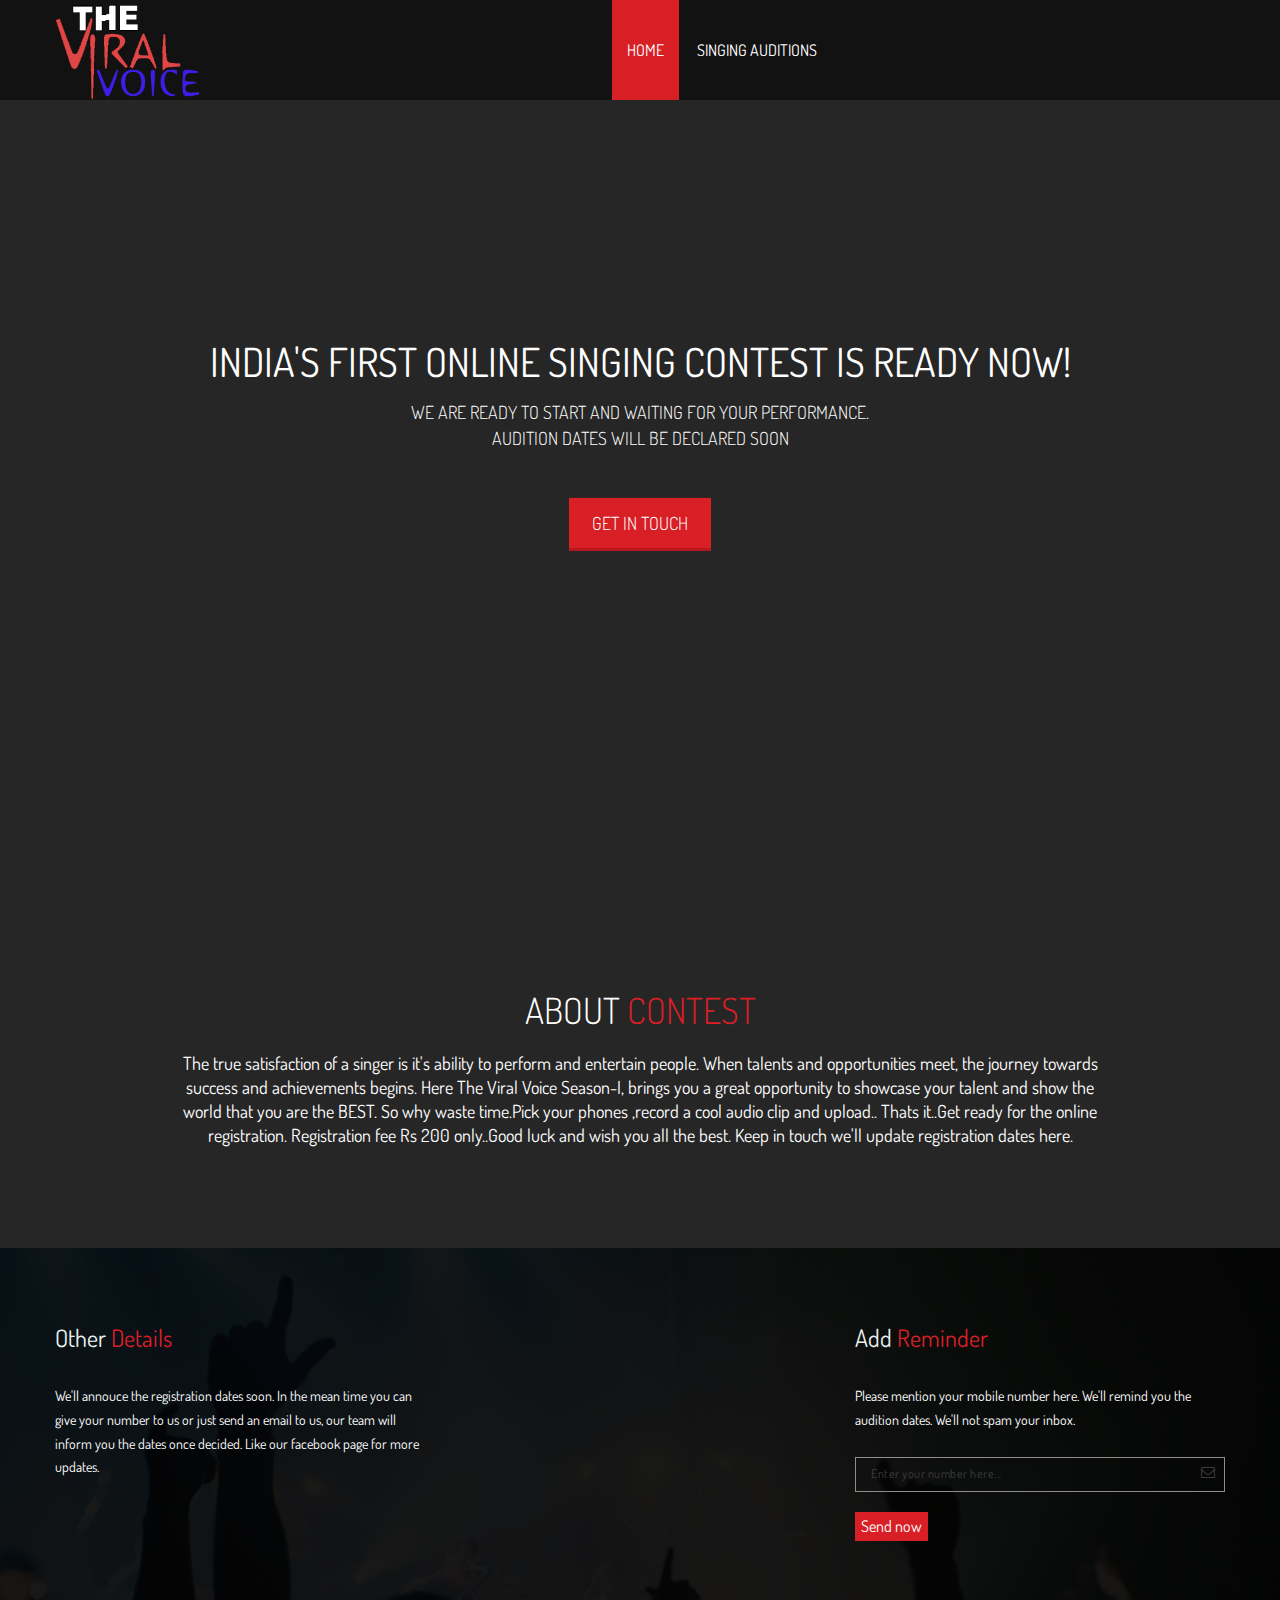
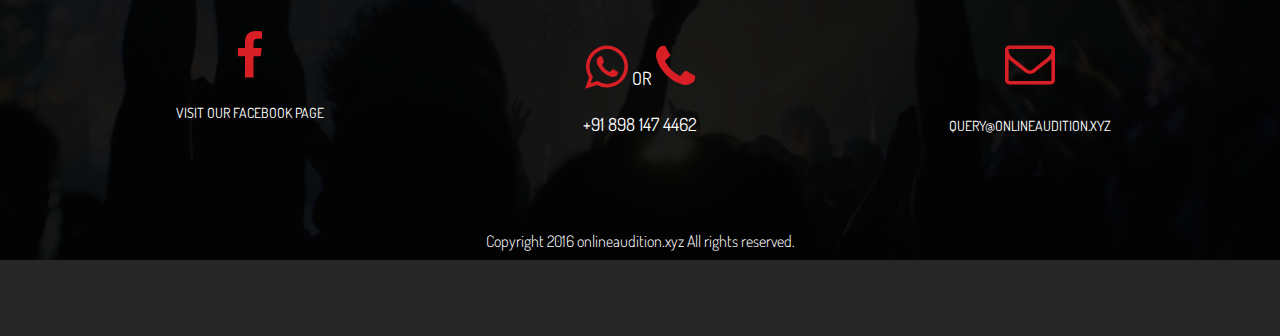
==== commit b3a237a3: "added google ad" ====
--- a/telso001/index.html
+++ b/telso001/index.html
@@ -71,17 +71,21 @@
         <!--end preloader-->
     <div class="site">
       <header class="noo-header" id="noo-header">
-        <div class="navbar-wrapper">
-          <div class="navbar navbar-default navbar-static-top">
-            <div class="container">
-              <div class="navbar-header">
-                <h1 class="sr-only">Home</h1>
-                <a href="./" class="navbar-brand">
-                  <img class="noo-logo-img noo-logo-normal" src="images/logo.png" alt="The Viral Vouce Logo"/>
-                  <img class="noo-logo-img noo-logo-floating" src="images/logo.png" alt="The Viral Vouce Logo"/>
-                </a>
-              </div>
-			  <nav class="collapse navbar-collapse noo-navbar-collapse">
+  <div class="navbar-wrapper">
+    <div class="navbar navbar-default navbar-static-top">
+      <div class="container">
+        <div class="navbar-header">
+          <h1 class="sr-only">Home</h1>
+          <a class="navbar-toggle collapsed" data-toggle="collapse" data-target=".noo-navbar-collapse">
+            <span class="sr-only">Navigation</span>
+            <i class="fa fa-bars"></i>
+          </a>
+          <a href="./" class="navbar-brand">
+            <img class="noo-logo-img noo-logo-normal" src="images/logo.png" alt="The Viral Voice Logo"/>
+            <img class="noo-logo-img noo-logo-floating" src="images/logo.png" alt="The Viral Voice Logo"/>
+          </a>
+        </div>  
+        <nav class="collapse navbar-collapse noo-navbar-collapse">
           <ul class="navbar-nav sf-menu sf-js-enabled sf-arrows">
             <li class="current-menu-item">
               <a href="http://www.onlineaudition.xyz">Home</a>
@@ -89,25 +93,21 @@
             <li class="menu-item-has-children">
               <a href="#">Singing Auditions</a>
               <ul class="sub-menu">
-                <li><a href="the-viral-voice-online-audition-details">The Viral Voice</a></li>
-                <li><a href="sing-dil-se-audition">Sing Dil Se</a></li>
-                <li><a href="indian-idol-audition">Indian Idol</a></li>
-                <li><a href="indian-idol-junior-audition">Indian Idol Junior</a></li>
-                <li><a href="sa-re-ga-ma-pa-audition">Sa Re Ga Ma</a></li>
-                <li><a href="The-Voice-India-Online-Audition-Details">The Voice India</a></li>
-				<li><a href="magical-voice-of-india-audition">Magical Voice Of India</a></li>
+                <li><a href="the-viral-voice-online-audition-details" title="The Viral Voice Audition">The Viral Voice</a></li>
+                <li><a href="sing-dil-se-audition" title="Sing Dil Se Audition">Sing Dil Se</a></li>
+                <li><a href="indian-idol-audition" title="Indian Idol Audition">Indian Idol</a></li>
+                <li><a href="indian-idol-junior-audition" title="Indian Idol Junior Audition">Indian Idol Junior</a></li>
+                <li><a href="sa-re-ga-ma-pa-audition" title="Sa Re Ga Ma Audition">Sa Re Ga Ma</a></li>
+                <li><a href="The-Voice-India-Online-Audition-Details" title="The Voice India Audition">The Voice India</a></li>
+				<li><a href="magical-voice-of-india-audition" title="Magical Voice of India Audition">Magical Voice Of India</a></li>
               </ul>
             </li>
           </ul>
         </nav>
-              <nav class="collapse navbar-collapse noo-navbar-collapse">
-                <ul class="navbar-nav sf-menu sf-js-enabled sf-arrows">
-                </ul>
-              </nav>  
-            </div>  
-          </div>  
-        </div>
-      </header>
+      </div>  
+    </div>  
+  </div>
+</header>
       <div itemscope itemtype="http://schema.org/Event" class="container-wrap">
         <div class="main-content container-fullwidth">
           <div class="row row-fluid">
@@ -171,6 +171,24 @@
               </div>
             </div>
           </div>
+
+          <div class="container">
+            <div class="row">
+              <div class="col-sm-12" align="center">
+                  <script async src="//pagead2.googlesyndication.com/pagead/js/adsbygoogle.js"></script>
+                  <!-- website | placement -->
+                  <ins class="adsbygoogle"
+                       style="display:block"
+                       data-ad-client="ca-pub-1000778163898331"
+                       data-ad-slot="4419110406"
+                       data-ad-format="auto"></ins>
+                  <script>
+                  (adsbygoogle = window.adsbygoogle || []).push({});
+                  </script>
+              </div>
+            </div>
+          </div>
+
         </div>
       </div>
       <footer itemscope itemtype="http://schema.org/Event" itemref="_description3 _url4" class="colophon site-info come-to-footer">
@@ -340,11 +358,11 @@
                 }
               });
               $('body').on('click', '.register-now', function() {
-              $("html, body").animate({
-                  scrollTop: $('.come-to-footer').outerHeight()
-              }, 800);
-              return false;
-          });
+                  $("html, body").animate({
+                      scrollTop: $('.come-to-footer').outerHeight()
+                  }, 800);
+                  return false;
+              });
 
                 jQuery('.full-background li:first-child').show();
                 var myVar = '';
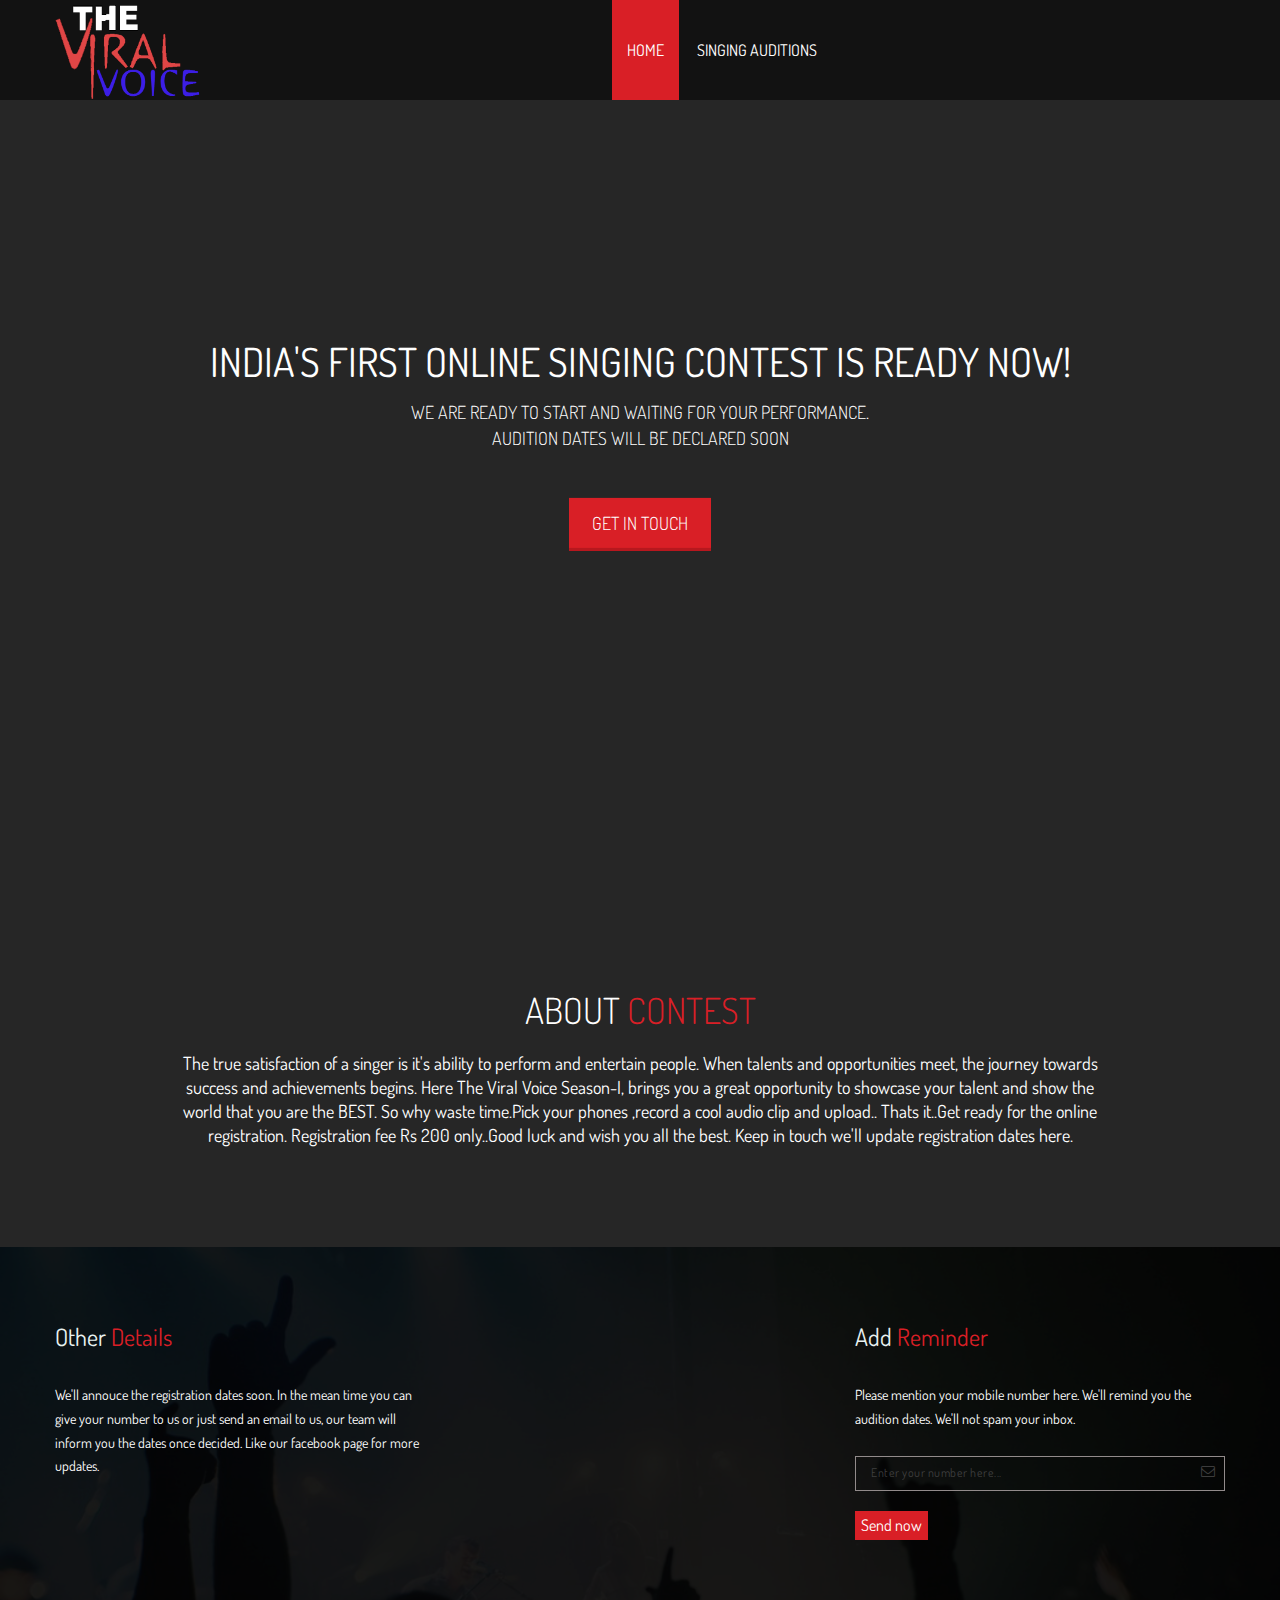
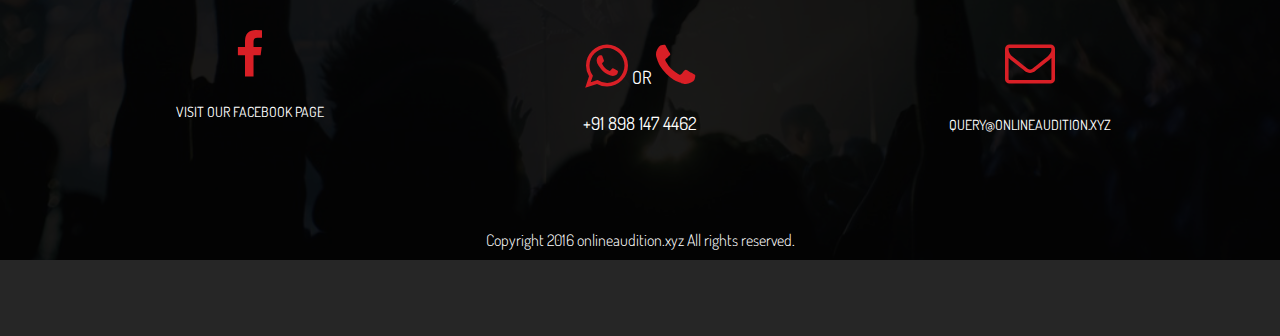
==== commit 2ca6d03e: "adlod" ====
--- a/telso001/index.html
+++ b/telso001/index.html
@@ -171,24 +171,6 @@
               </div>
             </div>
           </div>
-
-          <div class="container">
-            <div class="row">
-              <div class="col-sm-12" align="center">
-                  <script async src="//pagead2.googlesyndication.com/pagead/js/adsbygoogle.js"></script>
-                  <!-- website | placement -->
-                  <ins class="adsbygoogle"
-                       style="display:block"
-                       data-ad-client="ca-pub-1000778163898331"
-                       data-ad-slot="4419110406"
-                       data-ad-format="auto"></ins>
-                  <script>
-                  (adsbygoogle = window.adsbygoogle || []).push({});
-                  </script>
-              </div>
-            </div>
-          </div>
-
         </div>
       </div>
       <footer itemscope itemtype="http://schema.org/Event" itemref="_description3 _url4" class="colophon site-info come-to-footer">
@@ -291,6 +273,16 @@
               </div>
             </div>
           </div>  
+
+          <div class="container">
+            <div class="row">
+              <div class="col-sm-12" align="center">
+                  <script type="text/javascript"> var infolinks_pid = 2827498; var infolinks_wsid = 0; </script> <script type="text/javascript" src="//resources.infolinks.com/js/infolinks_main.js"></script>
+              </div>
+            </div>
+          </div>
+
+
         </div>  
       </footer>  
     </div>
